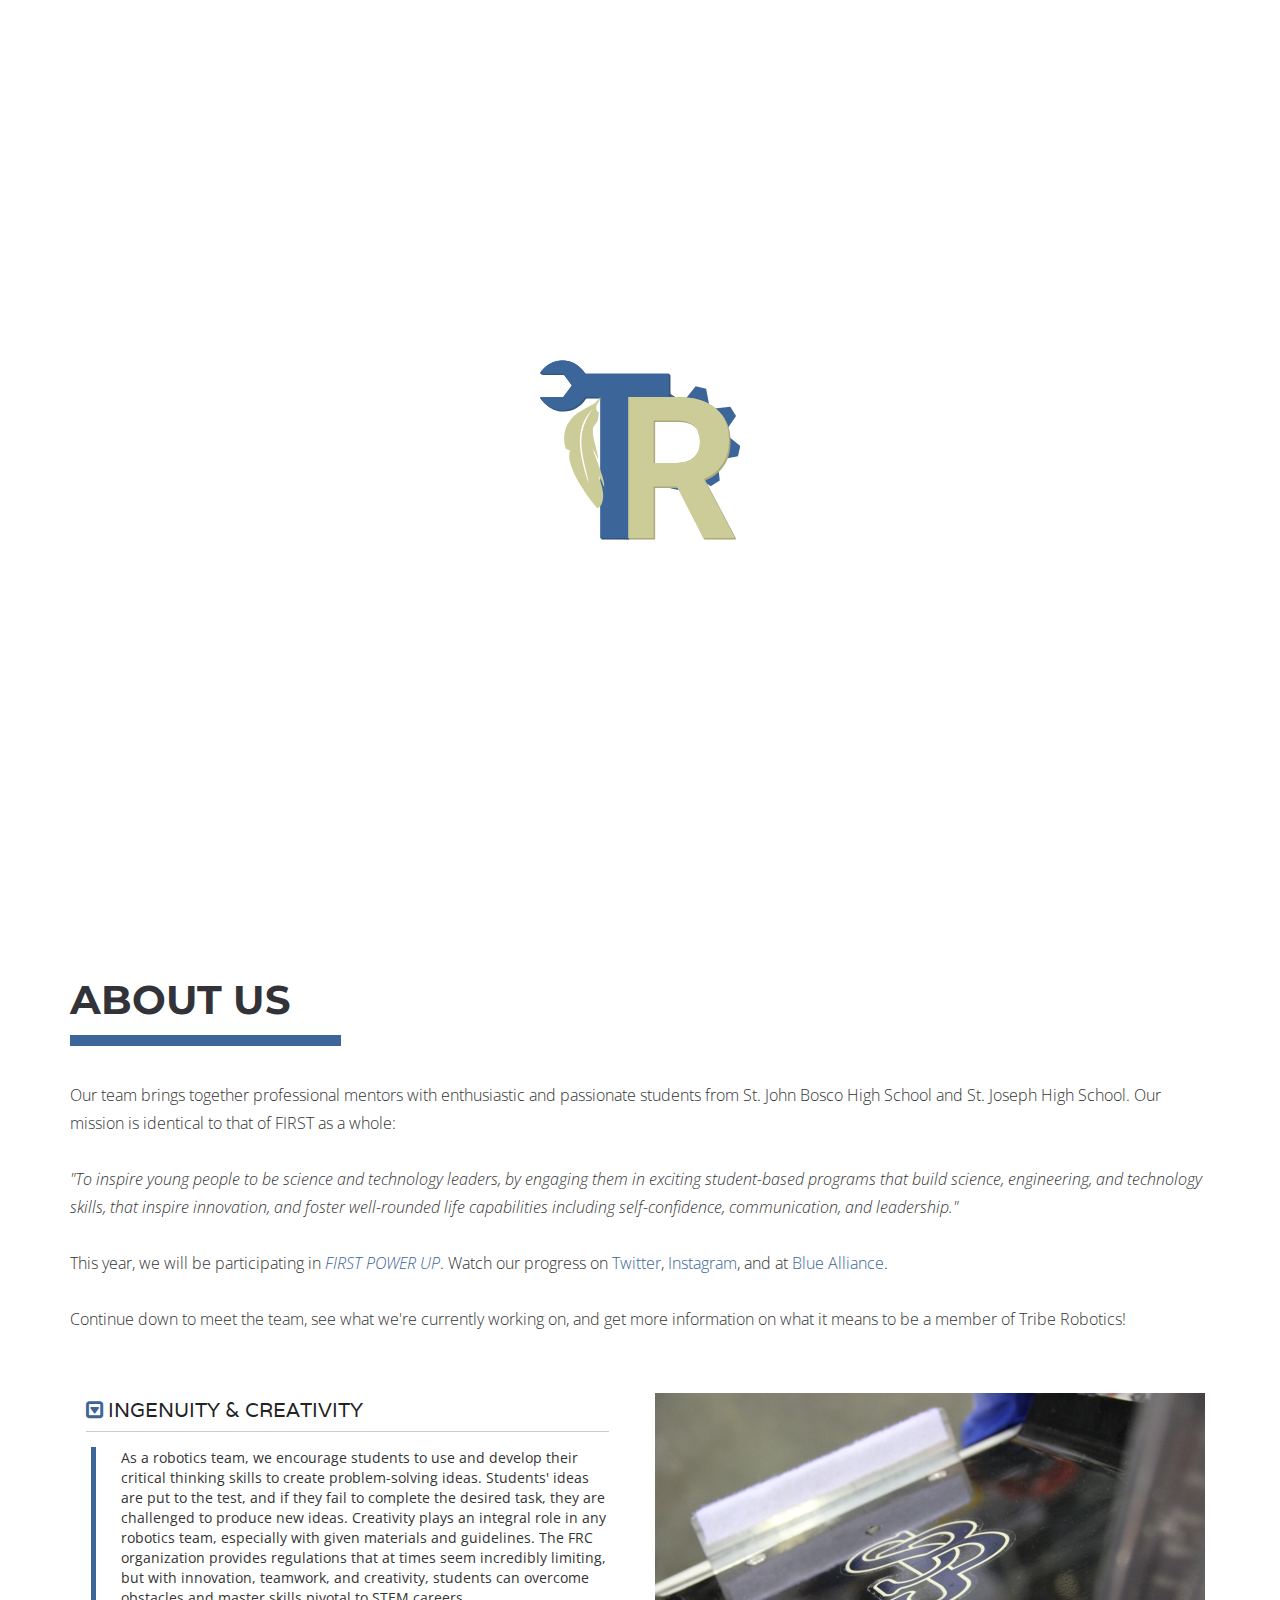
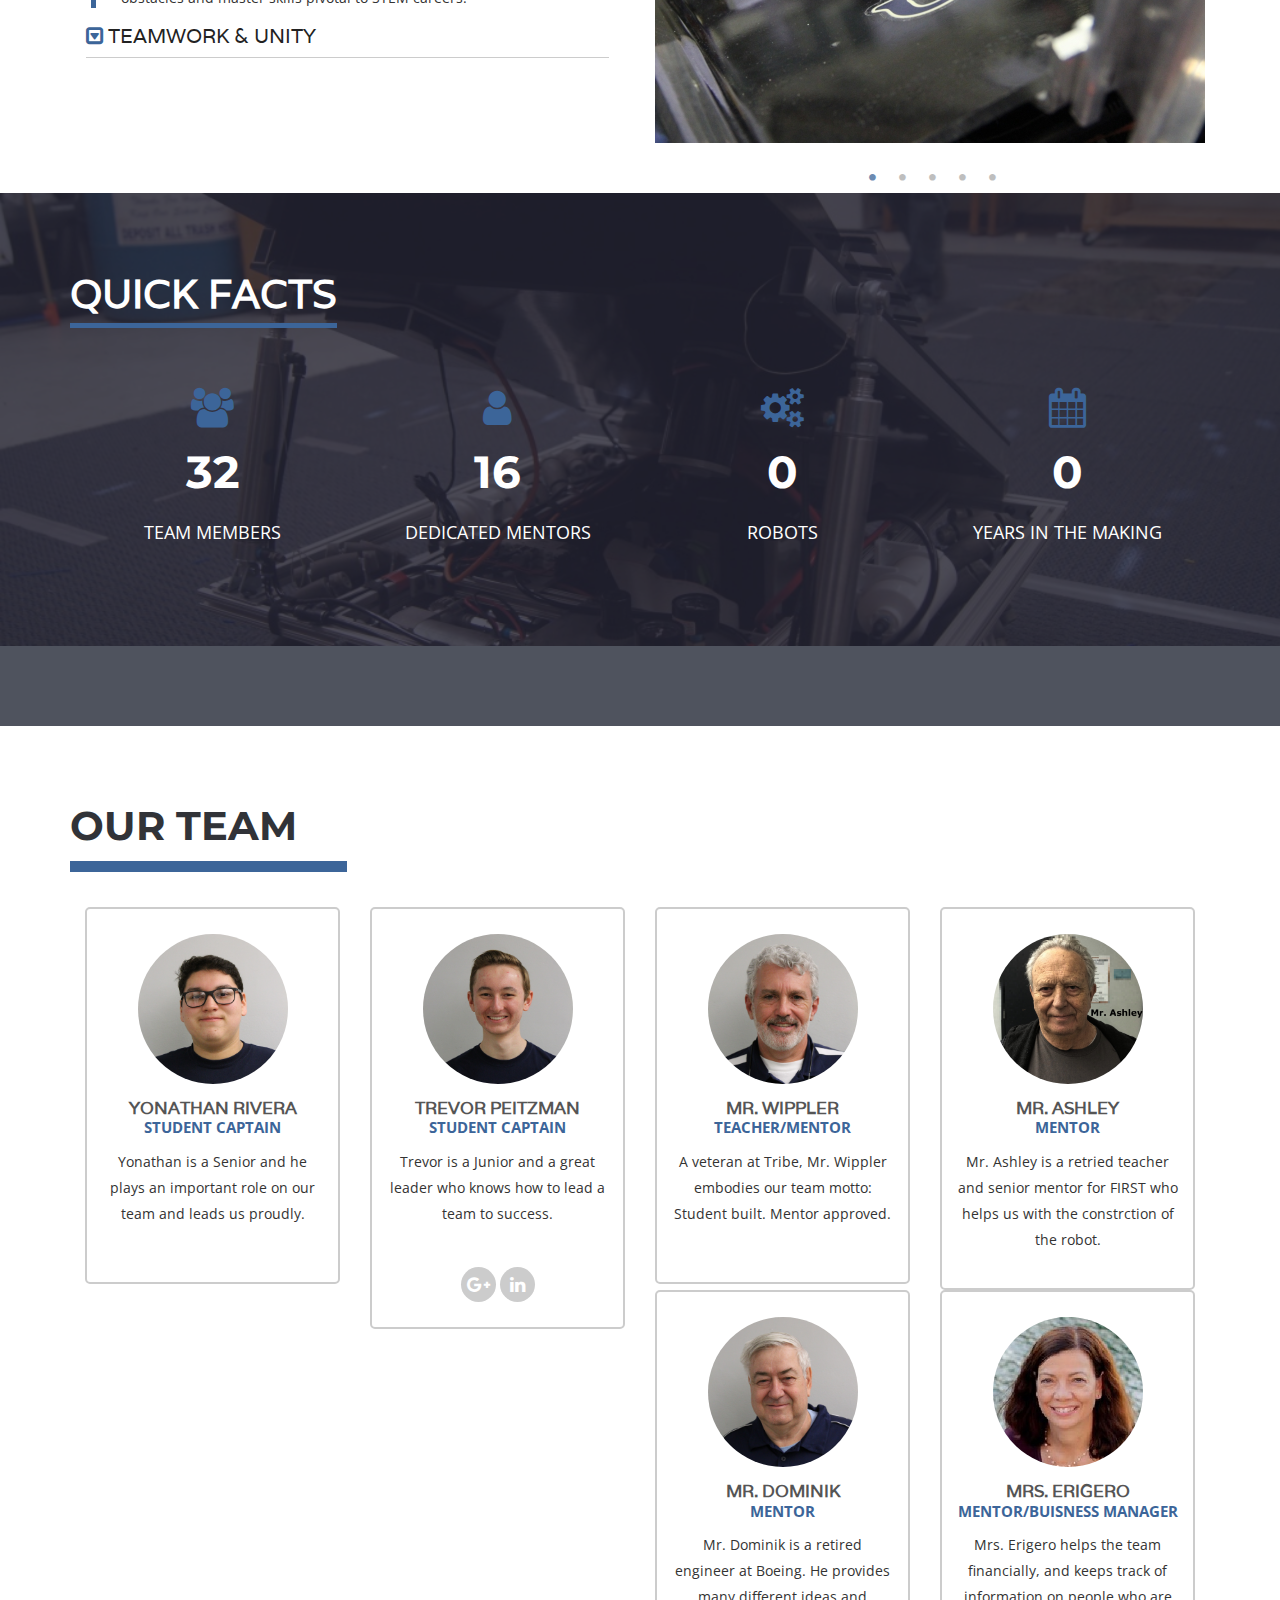
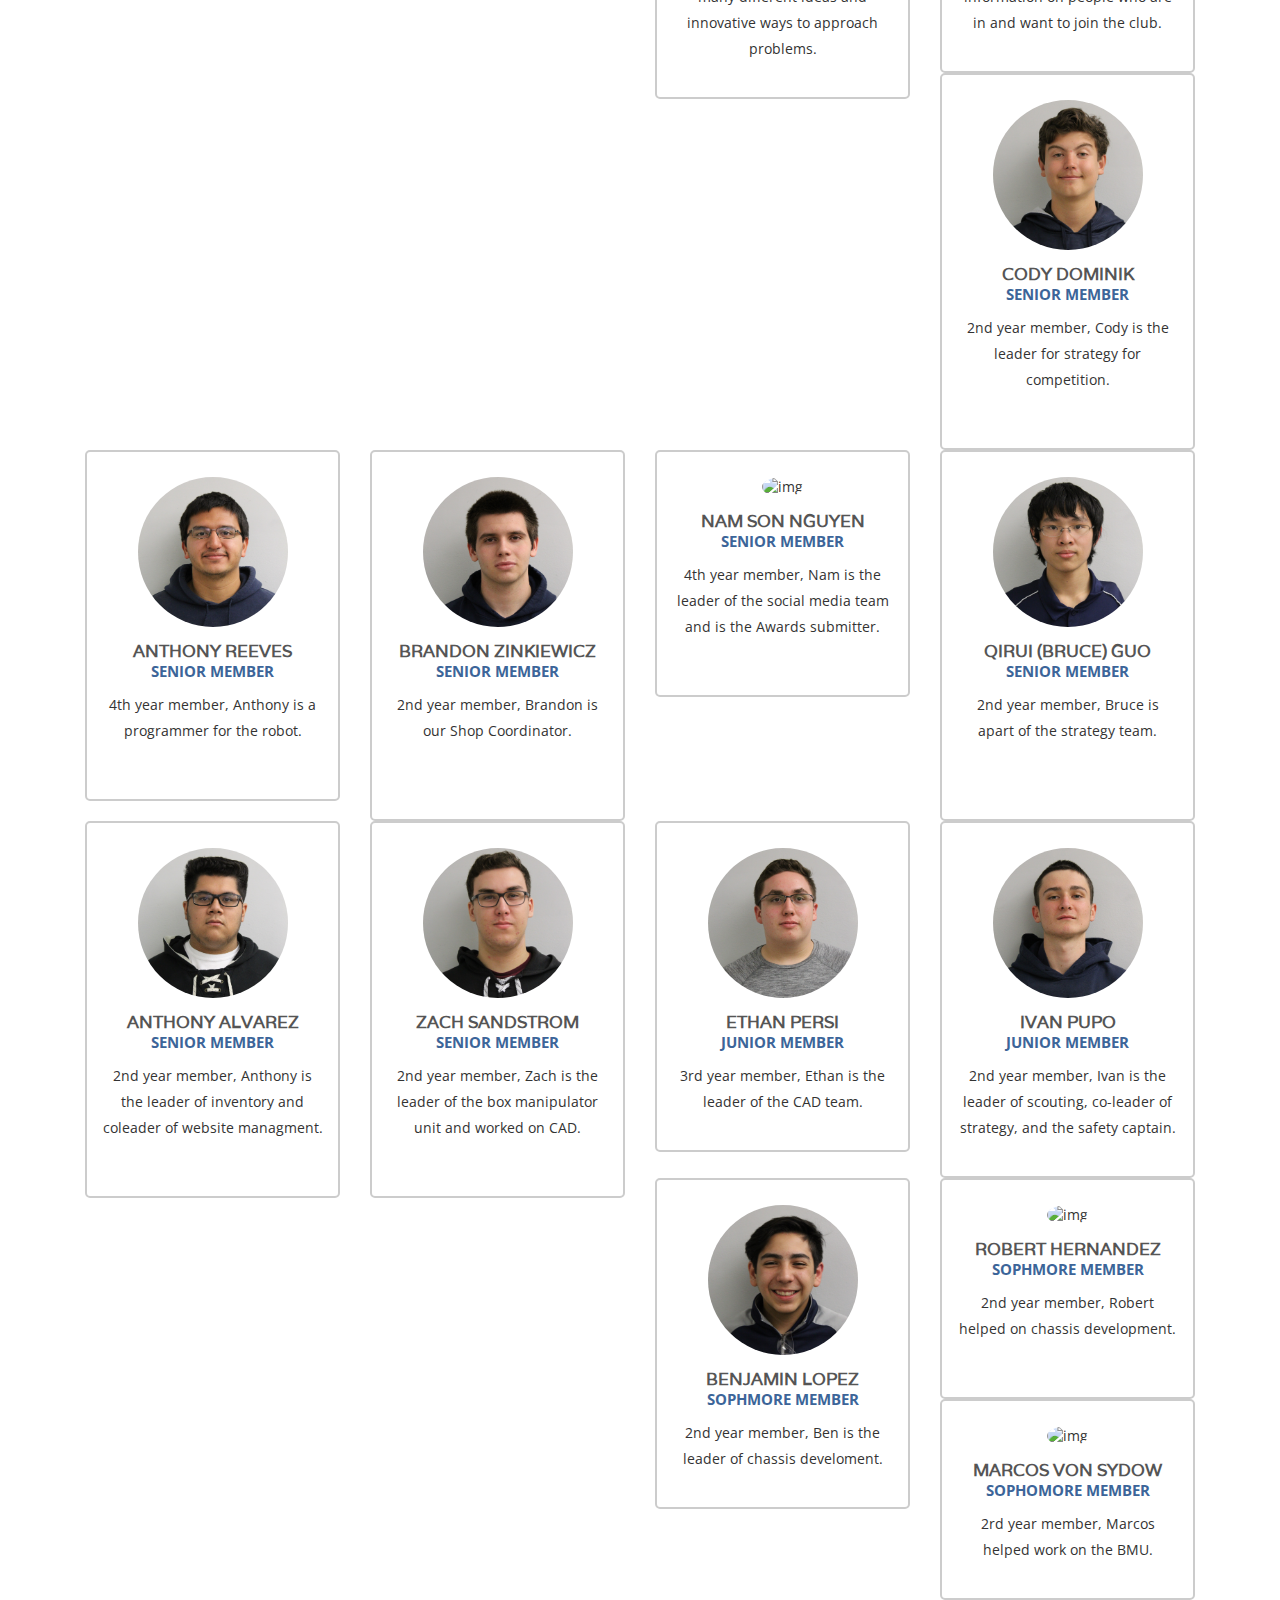
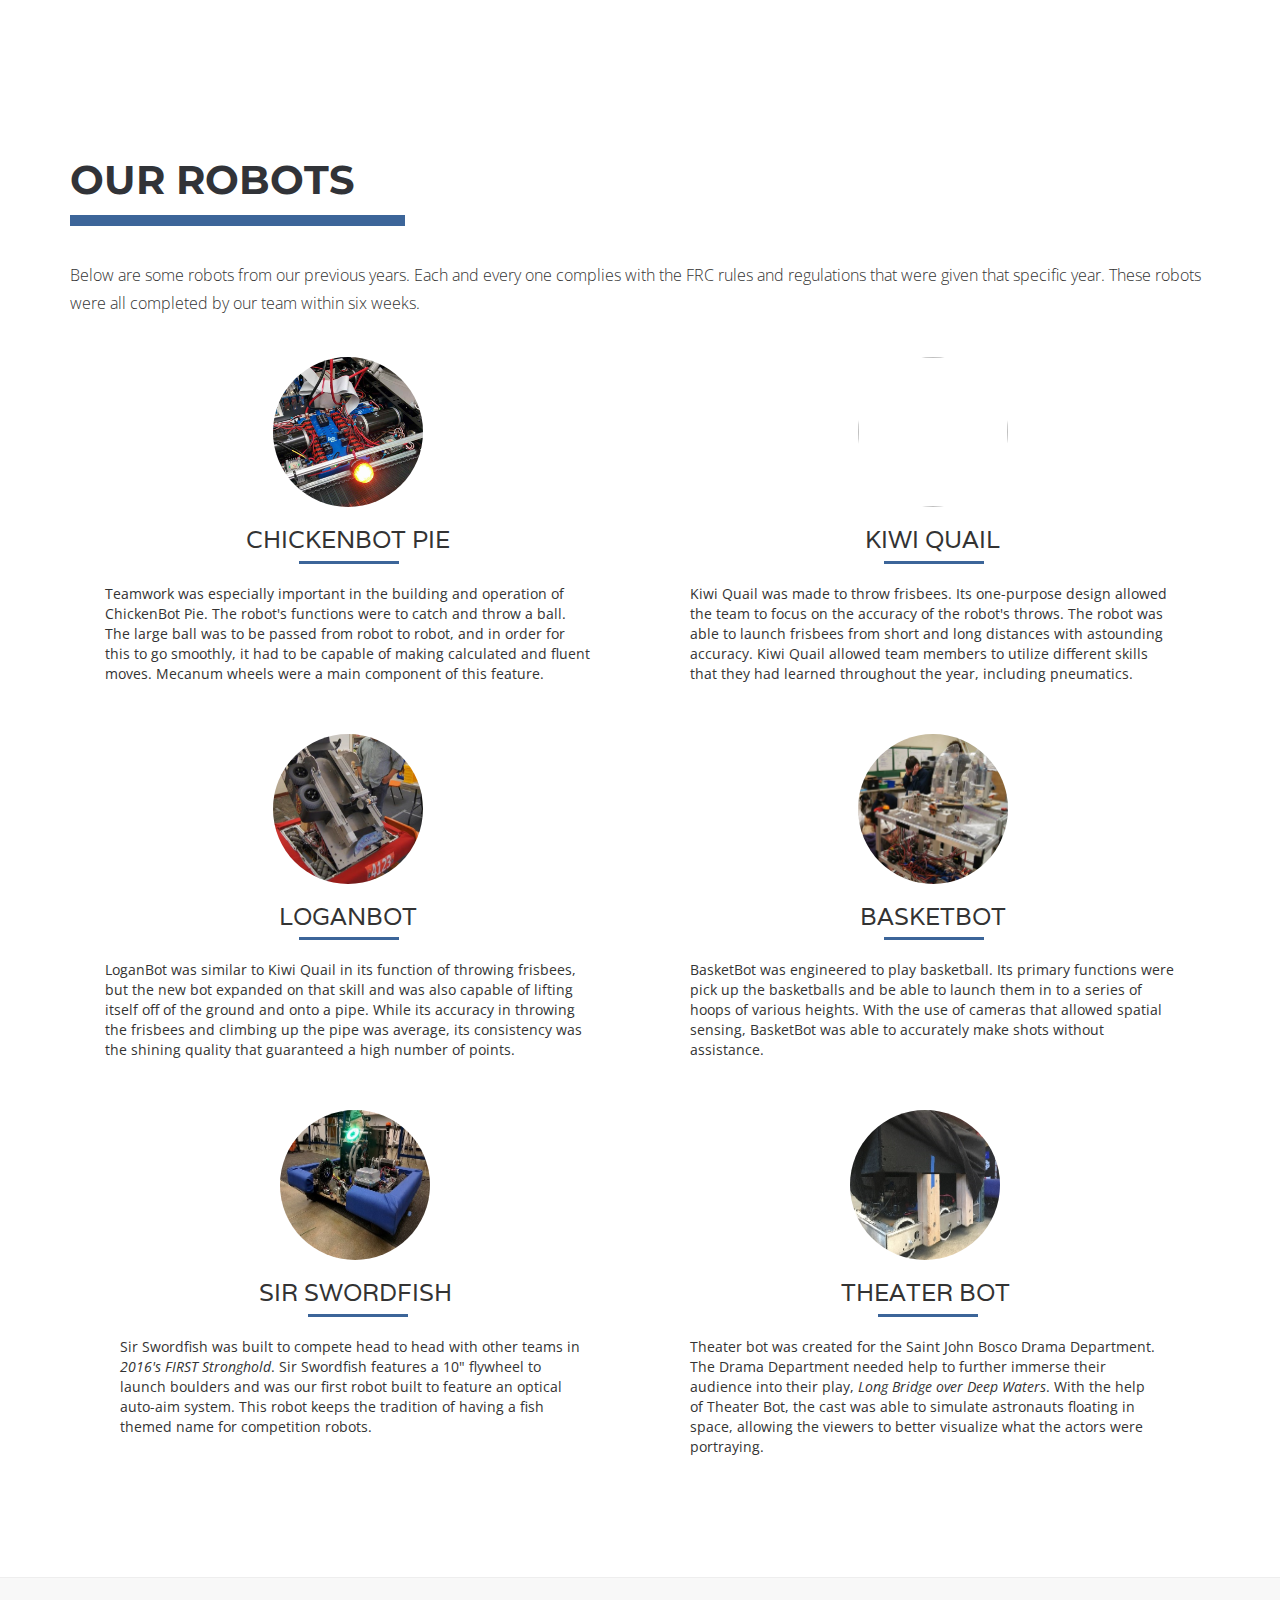
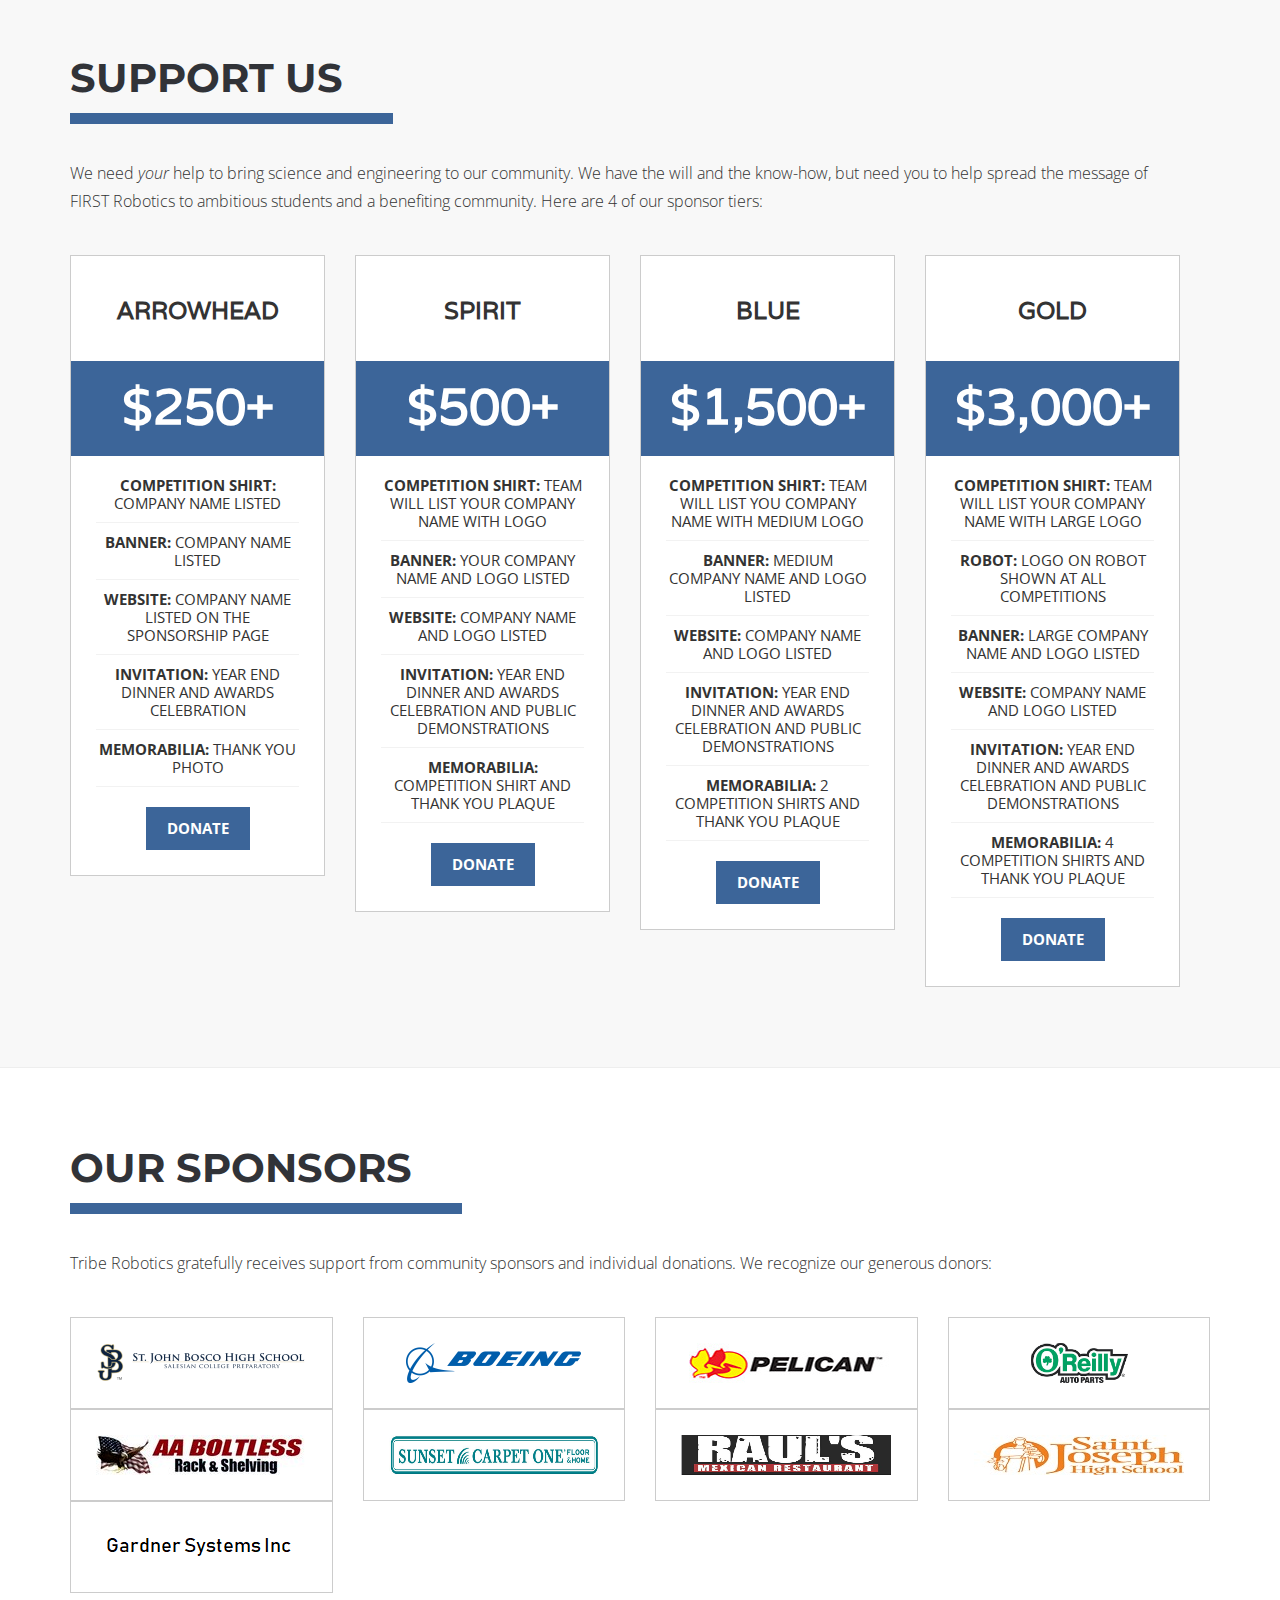
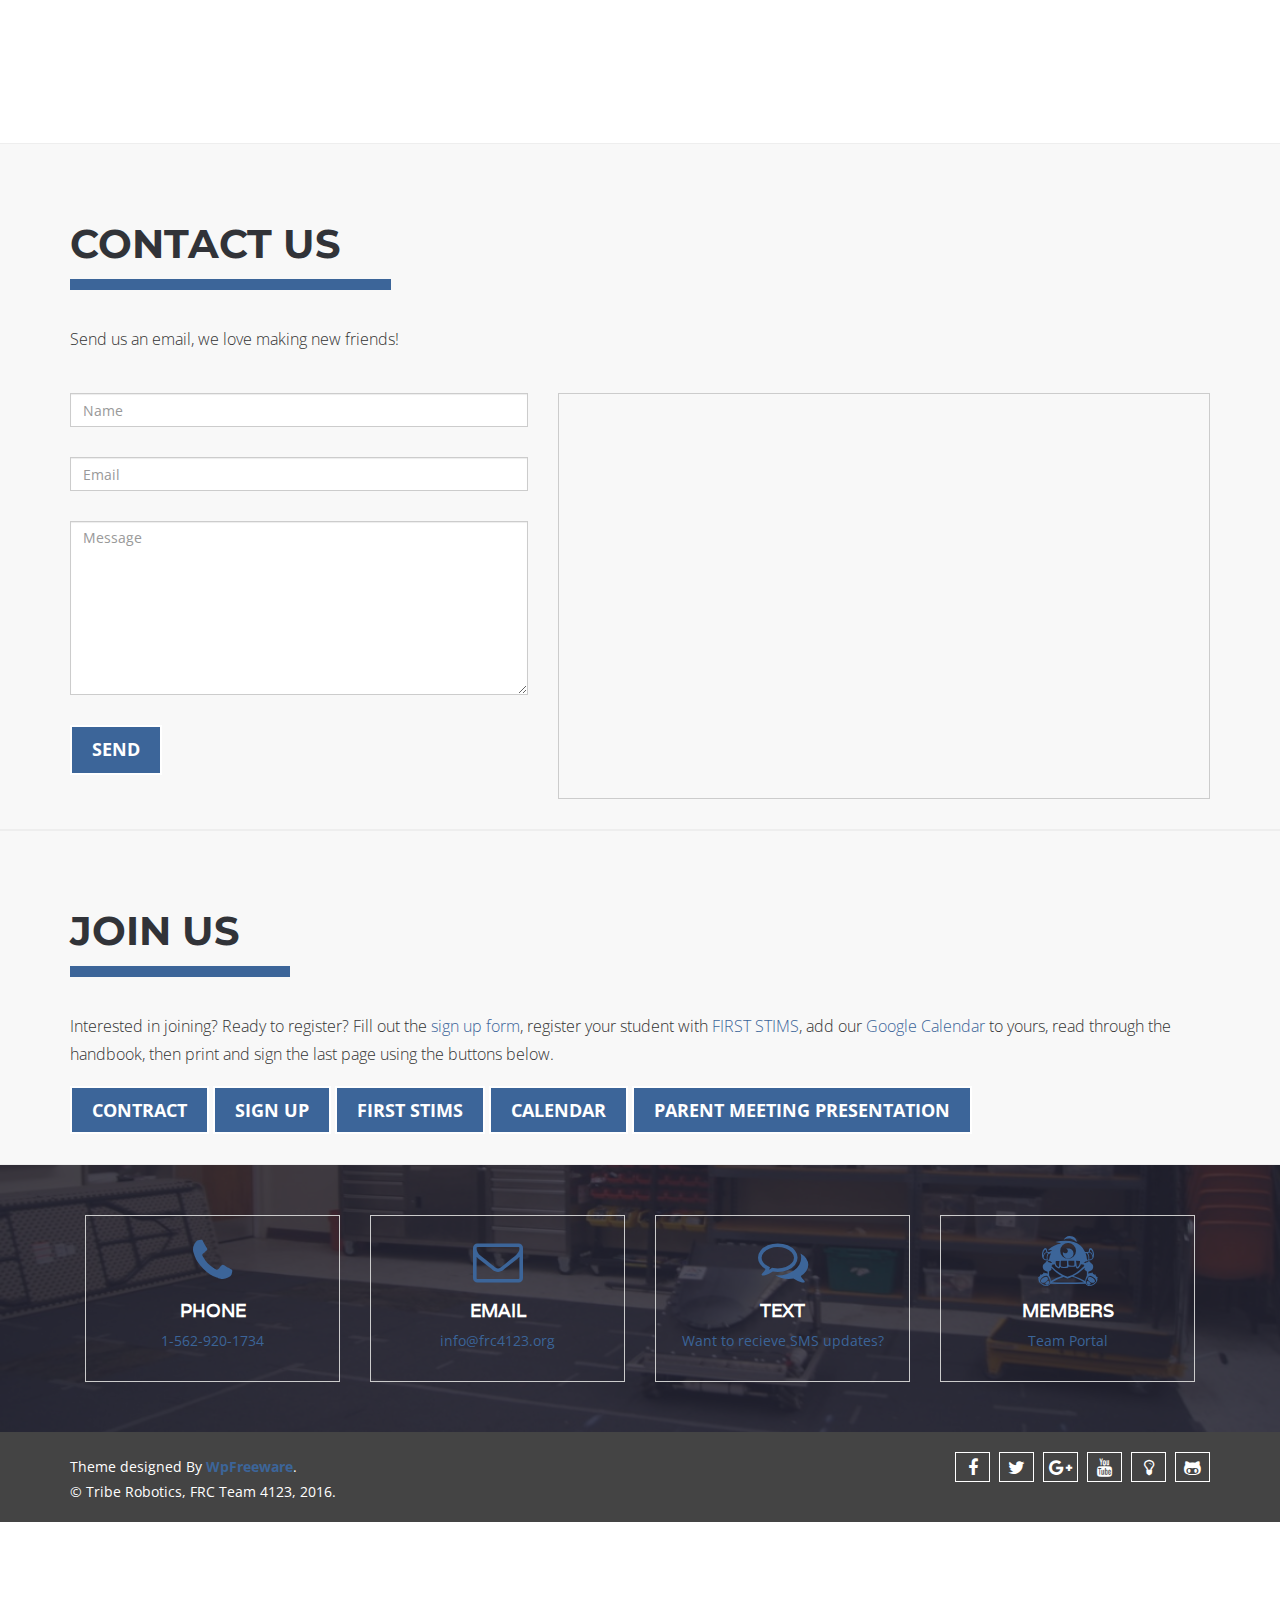
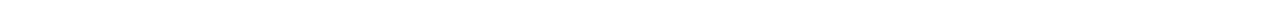
==== index.html @ 194e8e2c "Team Profile pictures" ====
<!DOCTYPE html>
<html lang="en">
  <head>

    <!-- Basic Page Needs --
    ================================================== -->
    <meta charset="utf-8">
    <meta http-equiv="X-UA-Compatible" content="IE=edge">
     <title>Tribe Robotics, Team 4123</title>

    <!-- Mobile Specific Metas
    ================================================== -->
    <meta name="viewport" content="width=device-width, initial-scale=1">

    <!-- Favicon -->

    <link rel="apple-touch-icon" sizes="57x57" href="/img/favicons/apple-touch-icon-57x57.png?v=xQQO0yeyrj">
    <link rel="apple-touch-icon" sizes="60x60" href="/img/favicons/apple-touch-icon-60x60.png?v=xQQO0yeyrj">
    <link rel="apple-touch-icon" sizes="72x72" href="/img/favicons/apple-touch-icon-72x72.png?v=xQQO0yeyrj">
    <link rel="apple-touch-icon" sizes="76x76" href="/img/favicons/apple-touch-icon-76x76.png?v=xQQO0yeyrj">
    <link rel="apple-touch-icon" sizes="114x114" href="/img/favicons/apple-touch-icon-114x114.png?v=xQQO0yeyrj">
    <link rel="apple-touch-icon" sizes="120x120" href="/img/favicons/apple-touch-icon-120x120.png?v=xQQO0yeyrj">
    <link rel="apple-touch-icon" sizes="144x144" href="/img/favicons/apple-touch-icon-144x144.png?v=xQQO0yeyrj">
    <link rel="apple-touch-icon" sizes="152x152" href="/img/favicons/apple-touch-icon-152x152.png?v=xQQO0yeyrj">
    <link rel="apple-touch-icon" sizes="180x180" href="/img/favicons/apple-touch-icon-180x180.png?v=xQQO0yeyrj">
    <link rel="icon" type="image/png" href="/img/favicons/favicon-32x32.png?v=xQQO0yeyrj" sizes="32x32">
    <link rel="icon" type="image/png" href="/img/favicons/favicon-194x194.png?v=xQQO0yeyrj" sizes="194x194">
    <link rel="icon" type="image/png" href="/img/favicons/favicon-96x96.png?v=xQQO0yeyrj" sizes="96x96">
    <link rel="icon" type="image/png" href="/img/favicons/android-chrome-192x192.png?v=xQQO0yeyrj" sizes="192x192">
    <link rel="icon" type="image/png" href="/img/favicons/favicon-16x16.png?v=xQQO0yeyrj" sizes="16x16">
    <link rel="manifest" href="/img/favicons/manifest.json?v=xQQO0yeyrj">
    <link rel="shortcut icon" href="/img/favicons/favicon.ico?v=xQQO0yeyrj">
    <meta name="msapplication-TileColor" content="#cccc99">
    <meta name="msapplication-TileImage" content="/img/favicons/mstile-144x144.png?v=xQQO0yeyrj">
    <meta name="msapplication-config" content="/img/favicons/browserconfig.xml?v=xQQO0yeyrj">
    <meta name="theme-color" content="#cccc99">

    <!-- CSS
    ================================================== -->
    <!-- Bootstrap css file-->
    <link href="css/bootstrap.min.css" rel="stylesheet">
    <!-- Font awesome css file-->
<!--    <link href="css/font-awesome.min.css" rel="stylesheet">-->
    <link rel="stylesheet" href="https://maxcdn.bootstrapcdn.com/font-awesome/4.4.0/css/font-awesome.min.css">
    <!-- Superslide css file-->
    <link rel="stylesheet" href="css/superslides.css">
    <!-- Slick slider css file -->
    <link href="css/slick.css" rel="stylesheet">
    <!-- smooth animate css file -->
    <link rel="stylesheet" href="css/animate.css">
    <!-- Elastic grid css file -->
    <link rel="stylesheet" href="css/elastic_grid.css">
    <!-- Circle counter cdn css file -->
    <link rel='stylesheet prefetch' href='https://cdn.rawgit.com/pguso/jquery-plugin-circliful/master/css/jquery.circliful.css'>
    <!-- Default Theme css file -->
    <link id="orginal" href="css/themes/tribe-theme.css" rel="stylesheet">
    <!-- Main structure css file -->
    <link href="style.css" rel="stylesheet">

    <!-- Google fonts -->
    <link href='https://fonts.googleapis.com/css?family=Open+Sans' rel='stylesheet' type='text/css'>
    <link href='https://fonts.googleapis.com/css?family=Varela' rel='stylesheet' type='text/css'>
    <link href='https://fonts.googleapis.com/css?family=Montserrat' rel='stylesheet' type='text/css'>

    <!-- HTML5 shim and Respond.js for IE8 support of HTML5 elements and media queries -->
    <!-- WARNING: Respond.js doesn't work if you view the page via file:// -->
    <!--[if lt IE 9]>
      <script src="https://oss.maxcdn.com/html5shiv/3.7.2/html5shiv.min.js"></script>
      <script src="https://oss.maxcdn.com/respond/1.4.2/respond.min.js"></script>
    <![endif]-->

      <!-- GAnalyitcs -->
      <script>
          (function(i,s,o,g,r,a,m){i['GoogleAnalyticsObject']=r;i[r]=i[r]||function(){
          (i[r].q=i[r].q||[]).push(arguments)},i[r].l=1*new Date();a=s.createElement(o),
          m=s.getElementsByTagName(o)[0];a.async=1;a.src=g;m.parentNode.insertBefore(a,m)
          })(window,document,'script','//www.google-analytics.com/analytics.js','ga');

          ga('create', 'UA-69862512-1', 'auto');
          ga('send', 'pageview');
      </script>
  </head>
  <body>
     <!-- BEGIN PRELOADER -->
    <div id="preloader">
      <div id="status">&nbsp;</div>
    </div>
    <!-- END PRELOADER -->

    <!-- SCROLL TOP BUTTON -->
    <a class="scrollToTop" href="#"><i class="fa fa-angle-up"></i></a>
    <!-- END SCROLL TOP BUTTON -->

    <!--=========== BEGIN HEADER SECTION ================-->
    <header id="header">
      <!-- BEGIN MENU -->
      <div class="menu_area">
        <nav class="navbar navbar-default navbar-fixed-top" role="navigation">
          <div class="container">
          <div class="navbar-header">
            <!-- FOR MOBILE VIEW COLLAPSED BUTTON -->
            <button type="button" class="navbar-toggle collapsed" data-toggle="collapse" data-target="#navbar" aria-expanded="false" aria-controls="navbar">
              <span class="sr-only">Toggle navigation</span>
              <span class="icon-bar"></span>
              <span class="icon-bar"></span>
              <span class="icon-bar"></span>
            </button>

            <!-- LOGO -->

            <!-- TEXT BASED LOGO -->
            <a class="navbar-brand" href="#">Tribe<span>Robotics</span></a>

            <!-- IMG BASED LOGO  -->
            <!--  <a class="navbar-brand" href="#"><img src="img/logo.png" alt="logo"></a> -->


          </div>
          <div id="navbar" class="navbar-collapse collapse">
            <ul id="top-menu" class="nav navbar-nav navbar-right main_nav">
<!--
              <li class="active"><a href="#">Home</a></li>
              <li><a href="#about">About</a></li>
                <li><a href="#ourhistory">Our Robots</a></li>
              <li><a href="#team">Team</a></li>

              <li><a href="#blog">Blog</a></li>

              <li><a href="#contact">Contacts</a></li>
-->
              <li class="active"><a href="#">Home</a></li>
              <li><a href="#about">About</a></li>

              <li><a href="#works">Facts</a></li>
              <li><a href="#team">Team</a></li>
              <li><a href="#service">Our Robots</a></li>
              <li><a href="#pricing">Support Us</a></li>
<!--              <li><a href="#blog">Blog</a></li>               -->
              <li><a href="#contact">Contact Us</a></li>

            </ul>
          </div><!--/.nav-collapse -->
          </div>
        </nav>
      </div>
      <!-- END MENU -->

      <!-- BEGIN SLIDER AREA-->
      <div class="slider_area">
        <!-- BEGIN SLIDER-->
        <div id="slides">
          <ul class="slides-container">

            <!-- THE FIRST SLIDE-->
            <li>
              <!-- FIRST SLIDE OVERLAY -->
              <div class="slider_overlay"></div>
              <!-- FIRST SLIDE MAIN IMAGE -->
<!--           image -->    <img src="img/full-slider/topslide_1.JPG" alt="img">
<!--           embed     <iframe id="video-bg" src="//www.youtube.com/embed/M7lc1UVf-VE?rel=0&autoplay=1&controls=0&loop=1" frameborder="0" allowfullscreen></iframe>-->

<!--                poster="cookies.jpg"  use this for phone?-->
          <!--    <video loop="loop" autoplay="autoplay" id="slidervid" muted class="slider_video">
					<source type="video/mp4" src="img/headervideo.mp4">
                </video> -->



              <!-- FIRST SLIDE CAPTION-->
              <div class="slider_caption">
                <h2>Hi, We are Tribe Robotics</h2>
                <p>Student Built. Mentor Approved.</p>
                <a  href="#about"
                    onclick="$('html, body').animate({
                    scrollTop: $( $(this).attr('href') ).offset().top
                    }, 750);
                    return false;"
                    class="slider_btn">
                    See what we do
                </a>



              </div>
            </li>

            <!-- THE SECOND SLIDE-->
<!--              TO REENABLE SLIDES, be sure to uncomment animation and play in 1. Superslides Slider in custom.js   -->
<!--
            <li>

              <div class="slider_overlay"></div>

              <img src="img/full-slider/full-slide2.jpg" alt="img">

              <div class="slider_caption">
                <h2>Hi,We are Ultramodern Single pro</h2>
                <p>we are a group of experienced designers and developers</p>
                <a href="#" class="slider_btn">Who We are</a>
              </div>
            </li>


            <li>

              <div class="slider_overlay"></div>

              <img src="img/full-slider/full-slide1.jpg" alt="img">

              <div class="slider_caption">
                <h2>we'll change your Idea of Design</h2>
                <p>we are a group of experienced designers and developers</p>
                <a href="#" class="slider_btn">Who We are</a>
              </div>
            </li>
-->
          </ul>
          <!-- BEGIN SLIDER NAVIGATION -->
          <nav class="slides-navigation">
            <!-- PREV IN THE SLIDE -->
            <a class="prev" href="/item1">
              <span class="icon-wrap"></span>
              <h3><strong>Prev</strong></h3>
            </a>
            <!-- NEXT IN THE SLIDE -->
            <a class="next" href="/item3">
              <span class="icon-wrap"></span>
              <h3><strong>Next</strong></h3>
            </a>
          </nav>
        </div>
        <!-- END SLIDER-->
      </div>
      <!-- END SLIDER AREA -->
    </header>
    <!--=========== End HEADER SECTION ================-->


    <!--=========== BEGIN ABOUT SECTION ================-->
    <section id="about">
      <div class="container">
        <div class="row">
          <div class="col-lg-12 col-md-12">
            <div class="about_area">
              <!-- START ABOUT HEADING -->
              <div class="heading">
                <h2 class="wow fadeInLeftBig">About Us</h2>
                <p>
                    Our team brings together professional mentors with enthusiastic and passionate students from St. John Bosco High School and St. Joseph High School. Our mission is identical to that of FIRST as a whole:
                    <br/><br/>
                    <i>"To inspire young people to be science and technology leaders, by engaging them in exciting student-based programs that build science, engineering, and technology skills, that inspire innovation, and    foster well-rounded life capabilities including self-confidence, communication, and leadership."</i>
                    <br/><br/>
                    This year, we will be participating in <a class="bluelink" href="http://www.firstinspires.org/robotics/frc/game-and-season" target="_blank"><i>FIRST POWER UP</i></a>. Watch our progress on <a class="bluelink" href="http://www.twitter.com/@triberobotics" target="_blank">Twitter</a>, <a class ="bluelink" href="https://www.instagram.com/triberobotics/"target="_blank">Instagram</a>, and at <a class="bluelink" href="http://www.thebluealliance.com/team/4123" target="_blank">Blue Alliance</a>.
                    <br/><br/>
                    Continue down to meet the team, see what we're currently working on, and get more information on what it means to be a member of Tribe Robotics!

                  </p>
              </div>

              <!-- START ABOUT CONTENT -->
              <div class="about_content">
                <div class="row">
                  <div class="col-lg-6 col-md-6 col-sm-12">
                    <div class="about_featured">
                      <div class="panel-group" id="accordion">
                        <!-- START SINGLE FEATURED ITEAM #1-->
                        <div class="panel panel-default wow fadeInLeft">
                          <div class="panel-heading">
                            <h4 class="panel-title">
                              <a data-toggle="collapse" data-parent="#accordion" href="#collapseOne">
                                 <span class="fa fa-caret-square-o-down"></span>Ingenuity & Creativity
                              </a>
                            </h4>
                          </div>
                          <div id="collapseOne" class="panel-collapse collapse in">
                            <div class="panel-body">
                             As a robotics team, we encourage students to use and develop their critical thinking skills to create problem-solving ideas. Students' ideas are put to the test, and if they fail to complete the desired task, they are challenged to produce new ideas. Creativity plays an integral role in any robotics team, especially with given materials and guidelines. The FRC organization provides regulations that at times seem incredibly limiting, but with innovation, teamwork, and creativity, students can overcome obstacles and master skills pivotal to STEM careers.
                            </div>
                          </div>
                        </div>
                        <!-- START SINGLE FEATURED ITEAM #2 -->
                        <div class="panel panel-default wow fadeInLeft">
                          <div class="panel-heading">
                            <h4 class="panel-title">
                              <a data-toggle="collapse" data-parent="#accordion" href="#collapseTwo">
                                 <span class="fa fa-caret-square-o-down"></span>Teamwork & Unity
                              </a>
                            </h4>
                          </div>
                          <div id="collapseTwo" class="panel-collapse collapse">
                            <div class="panel-body">
                            As a robotics team, we are centered around communication. In any collaborative project, it is crucial for members to learn to effectively work with others by actively listening to their fellow team members, understanding the importance of receiving and giving feedback, and using diversity as an advantage. These skills allow our team to accomplish goals with efficiency and accuracy of work.

                            </div>
                          </div>
                        </div>
                        <!-- START SINGLE FEATURED ITEAM #3 --  REMOVED FOR NOW
                        <div class="panel panel-default wow fadeInLeft">
                          <div class="panel-heading">
                            <h4 class="panel-title">
                              <a data-toggle="collapse" data-parent="#accordion" href="#collapseThree">
                                <span class="fa fa-caret-square-o-down"></span>Detail Documentation
                              </a>
                            </h4>
                          </div>
                          <div id="collapseThree" class="panel-collapse collapse">
                            <div class="panel-body">
                             It is a long established fact that a reader will be distracted by the readable content of a page when looking at its layout. The point of using Lorem Ipsum is that it has a more-or-less normal distribution of letters, as opposed to using 'Content here, content here', making it look like readable English. Many desktop publishing packages and web page editors now use Lorem Ipsum as their default model text, and a search for 'lorem ipsum' will uncover many web sites still in their infancy. Various versions have evolved over the years, sometimes by accident, sometimes on purpose (injected humour and the like).
                            </div>
                          </div>
                        </div>
                        <!-- START SINGLE FEATURED ITEAM #4 --
                        <div class="panel panel-default wow fadeInLeft">
                          <div class="panel-heading">
                            <h4 class="panel-title">
                              <a data-toggle="collapse" data-parent="#accordion" href="#collapseFour">
                                <span class="fa fa-caret-square-o-down"></span>24Hours Premium Support
                              </a>
                            </h4>
                          </div>
                          <div id="collapseFour" class="panel-collapse collapse">
                            <div class="panel-body">
                             It is a long established fact that a reader will be distracted by the readable content of a page when looking at its layout. The point of using Lorem Ipsum is that it has a more-or-less normal distribution of letters, as opposed to using 'Content here, content here', making it look like readable English. Many desktop publishing packages.
                            </div>
                          </div>
                        </div>
                          <!--  -->
                      </div>
                    </div>
                  </div>
                  <div class="col-lg-6 col-md-6 col-sm-12">
                    <div class="about_slider">
                      <!-- BEGIN FEATURED SLIDER -->
                      <div class="featured_slider">
                        <!-- SINGLE SLIDE IN THE SLIDER -->
                        <div class="single_iteam">
                          <img src="img/featureimg/featuredimg_1.jpg" alt="img">
                        </div>
                        <!-- SINGLE SLIDE IN THE SLIDER -->
                        <div class="single_iteam">
                          <img src="img/featureimg/featuredimg_7.jpg" alt="img">
                        </div>
                        <!-- SINGLE SLIDE IN THE SLIDER -->
                        <div class="single_iteam">
                          <img src="img/featureimg/featuredimg_3.jpg" alt="img">
                        </div>
                        <!-- SINGLE SLIDE IN THE SLIDER -->
                        <div class="single_iteam">
                          <img src="img/featureimg/featuredimg_9.png" alt="img">
                        </div>
                        <!-- SINGLE SLIDE IN THE SLIDER -->
                        <div class="single_iteam">
                          <img src="img/featureimg/featuredimg_6.jpg" alt="img">
                        </div>
                      </div>
                      <!-- END FEATURED SLIDER -->
                    </div>
                  </div>
                </div>
              </div>
            </div>
          </div>
        </div>
      </div>
       <!-- BEGIN SKILLS
        <div class="row">
          <div class="col-lg-12 col-md-12">
            <div class="skills_area">
              <div class="slider_overlay"></div>
              <div class="container">
                <div class="skills">
                 <div class="heading">
                    <h3 class="wow fadeInDown">Our Team</h3>
                  </div>
                  <!-- START SINGLE SKILL
                  <div class="col-lg-3 col-md-3 col-sm-3">
                   <div class="single_skill wow fadeInUp">
                     <div id="myStat" data-dimension="150" data-text="40%" data-info="" data-width="10" data-fontsize="25" data-percent="40" data-fgcolor="#fff" data-bgcolor="#3c6599"  data-icon="10"></div>
                      <h4>Freshmen</h4>
                    </div>
                  </div>
                  <!-- START SINGLE SKILL
                  <div class="col-lg-3 col-md-3 col-sm-3">
                    <div class="single_skill wow fadeInUp">
                      <div id="myStat2" data-dimension="150" data-text="15%" data-info="" data-width="10" data-fontsize="25" data-percent="15" data-fgcolor="#fff" data-bgcolor="#3c6599"  data-icon="10"></div>
                      <h4>Sophomores</h4>
                    </div>
                  </div>
                  <!-- START SINGLE SKILL
                  <div class="col-lg-3 col-md-3 col-sm-3">
                    <div class="single_skill wow fadeInUp">
                      <div id="myStat3" data-dimension="150" data-text="25%" data-info="" data-width="10" data-fontsize="25" data-percent="25" data-fgcolor="#fff" data-bgcolor="#3c6599"  data-icon="10"></div>
                      <h4>Juniors</h4>
                    </div>
                  </div>
                  <!-- START SINGLE SKILL
                  <div class="col-lg-3 col-md-3 col-sm-3">
                    <div class="single_skill wow fadeInUp">
                      <div id="myStat4" data-dimension="150" data-text="20%" data-info="" data-width="10" data-fontsize="25" data-percent="20" data-fgcolor="#fff" data-bgcolor="#3c6599"  data-icon="10" ></div>
                      <h4>Seniors</h4>
                    </div>
                  </div>
                </div>
              </div>
            </div>
          </div>
        </div>
        <!-- END SKILLS
    </section> -->
    <!--=========== END ABOUT SECTION ================-->



    <!--=========== BEGIN WORKS SECTION ================-->
    <section id="works">
      <!-- BEGIN MILESTONE WORSK SECTION -->
      <div class="row">
        <div class="col-lg-12 col-md-12">
          <div class="counter_section">
            <!-- SKILLS COUNTER OVERLAY -->
            <div class="slider_overlay"></div>
            <div class="container">
              <div class="counter_area">
               <div class="heading">
                  <h3 class="wow fadeInLeft">Quick Facts</h3>
                </div>
                <!-- START SINGLE COUNTER-->
                <div class="col-lg-3 col-md-3 col-sm-3">
                  <div class="counter wow fadeInUp">
                    <i class="fa fa-users fa-2x"></i>
                    <h2 class="timer count-title" id="count-number" data-to="32" data-speed="1500">32</h2>
                     <p class="count-text ">Team Members</p>
                  </div>
                </div>
                     <!-- START SINGLE COUNTER-->
                <div class="col-lg-3 col-md-3 col-sm-3">
                  <div class="counter wow fadeInUp">
                    <i class="fa fa-user fa-2x"></i>
                    <h2 class=" count-title" id="count-number4" data-to="16" data-speed="1500">16</h2>
                     <p class="count-text ">Dedicated Mentors</p>
                  </div>
                </div>
                <!-- START SINGLE COUNTER-->
                <div class="col-lg-3 col-md-3 col-sm-3">
                  <div class="counter wow fadeInUp">
                    <i class="fa fa-cogs fa-2x"></i>
                    <h2 class="timer count-title" id="count-number2" data-to="6" data-speed="1500">0</h2>
                     <p class="count-text ">Robots</p>
                  </div>
                </div>
                <!-- START SINGLE COUNTER-->
                <div class="col-lg-3 col-md-3 col-sm-3">
                   <div class="counter wow fadeInUp">
                    <i class="fa fa-calendar fa-2x"></i>
                    <h2 class="timer count-title" id="count-number3" data-to="5" data-speed="1500">0</h2>
                     <p class="count-text ">Years in the making</p>
                  </div>
                </div>
              </div>
            </div>
          </div>
        </div>
      </div>
      <!-- END MILESTONE WORSK SECTION -->
      <!-- END FORTFOLIO WORSK SECTION -->
    </section>
    <!--=========== END WORKS SECTION ================-->

    <!--=========== BEGIN TEAM SECTION ================-->
    <section id="team">
      <div class="container">
        <div class="row">
          <div class="col-lg-12 col-md-12">
            <!-- BEGIN ABOUT HEADING -->
            <div class="heading">
              <h2 class="wow fadeInLeftBig">Our Team</h2>
            </div>
            <div class="team_area">
              <!-- BEGIN TEAM SLIDER -->
              <div class="team_slider">
                <!-- BEGIN SINGLE TEAM SLIDE#1 -->
                <div class="col-lg-3 col-md-3 col-sm-4">
                  <div class="single_team wow fadeInUp">
                    <div class="team_img">
                      <img src="img/teamprofiles/teamprofiles_yonathanr.jpg" alt="img">
                    </div>
                    <h5 class="">Yonathan Rivera</h5>
                    <span>Student Captain</span>
                    <p>Yonathan is a Senior and he plays an important role on our team and leads us proudly.</p><br />
                    <!--<div class="team_social">
                      <a href="#"><i class="fa fa-facebook"></i></a>
                      <a href="#"><i class="fa fa-twitter"></i></a>
                      <a href="#"><i class="fa fa-google-plus"></i></a>
                      <a href="#"><i class="fa fa-linkedin"></i></a>
                    </div>-->
                  </div>
                </div>
                <!-- BEGIN SINGLE TEAM SLIDE#2 -->
                <div class="col-lg-3 col-md-3 col-sm-4">
                  <div class="single_team wow fadeInUp">
                    <div class="team_img">
                      <img src="img/teamprofiles/teamprofiles_trevorp.jpg" alt="img">
                    </div>
                    <h5>Trevor Peitzman</h5>
                    <span>Student Captain</span>
                    <p>Trevor is a Junior and a great leader who knows how to lead a team to success.</p><br />
                    <div class="team_social">
                      <!--<a href="#"><i class="fa fa-facebook"></i></a>
                      <a href="#"><i class="fa fa-twitter"></i></a>-->
                      <a href="https://plus.google.com/u/0/103229615901659982183" target="_blank"><i class="fa fa-google-plus"></i></a>
                      <a href="https://www.linkedin.com/in/trevorpeitzman/" target="_blank"><i class="fa fa-linkedin"></i></a>
                    </div>
                  </div>
                </div>
                <!-- BEGIN SINGLE TEAM SLIDE#3 -->
                <div class="col-lg-3 col-md-3 col-sm-4">
                  <div class="single_team wow fadeInUp">
                    <div class="team_img">
                      <img src="img/teamprofiles/teamprofiles_mrwippler.jpg" alt="img">
                    </div>
                    <h5>Mr. Wippler</h5>
                    <span>Teacher/Mentor</span>
                    <p>A veteran at Tribe, Mr. Wippler embodies our team motto: Student built. Mentor approved.</p><br />
                      <!--<div class="team_social">
                      <a href="#"><i class="fa fa-facebook"></i></a>
                      <a href="#"><i class="fa fa-twitter"></i></a>
                      <a href="#"><i class="fa fa-google-plus"></i></a>
                      <a href="#"><i class="fa fa-linkedin"></i></a>
                    </div>-->
                  </div>
                </div>
                <!-- BEGIN SINGLE TEAM SLIDE#4 -->
                <div class="col-lg-3 col-md-3 col-sm-4">
                  <div class="single_team wow fadeInUp">
                    <div class="team_img">
                      <img src="img/teamprofiles/teamprofiles_mrashley.jpg" alt="img">
                    </div>
                    <h5>Mr. Ashley</h5>
                    <span>Mentor</span>
                    <p>Mr. Ashley is a retried teacher and senior mentor for FIRST who helps us with the constrction of the robot.</p>
                    <!--<div class="team_social">
                      <a href="#"><i class="fa fa-facebook"></i></a>
                      <a href="google.com"><i class="fa fa-twitter"></i></a>
                      <a href="#"><i class="fa fa-google-plus"></i></a>
                      <a href="#"><i class="fa fa-linkedin"></i></a>
                    </div>-->
                  </div>
                </div>
                <!-- BEGIN SINGLE TEAM SLIDE#5 -->
                <div class="col-lg-3 col-md-3 col-sm-4">
                  <div class="single_team wow fadeInUp">
                    <div class="team_img">
                      <img src="img/teamprofiles/teamprofiles_mrdominik.jpg" alt="img">
                    </div>
                    <h5>Mr. Dominik</h5>
                    <span>Mentor</span>
                    <p>Mr. Dominik is a retired engineer at Boeing. He provides many different ideas and innovative ways to approach problems.</p>
                    <!--<div class="team_social">
                      <a href="#"><i class="fa fa-facebook"></i></a>
                      <a href="#"><i class="fa fa-twitter"></i></a>
                      <a href="#"><i class="fa fa-google-plus"></i></a>
                      <a href="#"><i class="fa fa-linkedin"></i></a>
                    </div>-->
                  </div>
                </div>
                <!-- BEGIN SINGLE TEAM SLIDE#6 -->
                <div class="col-lg-3 col-md-3 col-sm-4">
                  <div class="single_team wow fadeInUp">
                    <div class="team_img">
                      <img src="img/teamprofiles/teamprofiles_marye.jpg" alt="img">
                    </div>
                    <h5>Mrs. Erigero</h5>
                    <span>Mentor/Buisness Manager</span>
                    <p>Mrs. Erigero helps the team financially, and keeps track of information on people who are in and want to join the club.</p>
                    <!--<div class="team_social">
                      <a href="#"><i class="fa fa-facebook"></i></a>
                      <a href="#"><i class="fa fa-twitter"></i></a>
                      <a href="#"><i class="fa fa-google-plus"></i></a>
                      <a href="#"><i class="fa fa-linkedin"></i></a>
                    </div>-->
                  </div>
                </div>
                <!-- BEGIN SINGLE TEAM SLIDE#7 -->
                <div class="col-lg-3 col-md-3 col-sm-4">
                  <div class="single_team wow fadeInUp">
                    <div class="team_img">
                      <img src="img/teamprofiles/teamprofiles_codyd.jpg" alt="img">
                    </div>
                    <h5>Cody Dominik</h5>
                    <span>Senior Member</span>
                    <p>2nd year member, Cody is the leader for strategy for competition.</p><br />
                  <!--<div class="team_social">
                      <a href="#"><i class="fa fa-facebook"></i></a>
                      <a href="#"><i class="fa fa-twitter"></i></a>
                      <a href="#"><i class="fa fa-google-plus"></i></a>
                      <a href="#"><i class="fa fa-linkedin"></i></a>
                    </div>-->
                  </div>
                </div>
                <!-- BEGIN SINGLE TEAM SLIDE #8 -->
                <div class="col-lg-3 col-md-3 col-sm-4">
                  <div class="single_team wow fadeInUp">
                    <div class="team_img">
                      <img src="img/teamprofiles/teamprofiles_anthonyr.jpg" alt="img">
                    </div>
                    <h5>Anthony Reeves</h5>
                    <span>Senior Member</span>
                    <p>4th year member, Anthony is a programmer for the robot.</p><br />
                    <!--<div class="team_social">
                      <a href="#"><i class="fa fa-facebook"></i></a>
                      <a href="#"><i class="fa fa-twitter"></i></a>
                      <a href="#"><i class="fa fa-google-plus"></i></a>
                      <a href="#"><i class="fa fa-linkedin"></i></a>
                    </div>-->
                  </div>
                </div>
                <!-- BEGIN SINGLE TEAM SLIDE #9 -->
                <div class="col-lg-3 col-md-3 col-sm-4">
                  <div class="single_team wow fadeInUp">
                    <div class="team_img">
                      <img src="img/teamprofiles/teamprofiles_brandonz.jpg" alt="img">
                    </div>
                    <h5>Brandon Zinkiewicz</h5>
                    <span>Senior Member</span>
                    <p>2nd year member, Brandon is our Shop Coordinator.</p><br /><br />
                    <!--<div class="team_social">
                      <a href="#"><i class="fa fa-facebook"></i></a>
                      <a href="#"><i class="fa fa-twitter"></i></a>
                      <a href="#"><i class="fa fa-google-plus"></i></a>
                      <a href="#"><i class="fa fa-linkedin"></i></a>
                    </div>-->
                  </div>
                </div>
                <!-- BEGIN SINGLE TEAM SLIDE #10 -->
                <div class="col-lg-3 col-md-3 col-sm-4">
                  <div class="single_team wow fadeInUp">
                    <div class="team_img">
                      <img src="https://puu.sh/zeIXu/c226ea435c.jpg" alt="img">
                    </div>
                    <h5>Nam Son Nguyen</h5>
                    <span>Senior Member</span>
                    <p>4th year member, Nam is the leader of the social media team and is the Awards submitter. </p><br />
                    <!--<div class="team_social">
                      <a href="#"><i class="fa fa-facebook"></i></a>
                      <a href="#"><i class="fa fa-twitter"></i></a>
                      <a href="#"><i class="fa fa-google-plus"></i></a>
                      <a href="#"><i class="fa fa-linkedin"></i></a>
                    </div>-->
                  </div>
                </div>
                <!-- BEGIN SINGLE TEAM SLIDE #11 -->
                <div class="col-lg-3 col-md-3 col-sm-4">
                  <div class="single_team wow fadeInUp">
                    <div class="team_img">
                      <img src="img/teamprofiles/teamprofiles_bruceg.jpg" alt="img">
                    </div>
                    <h5>Qirui (Bruce) Guo</h5>
                    <span>Senior Member</span>
                    <p>2nd year member, Bruce is apart of the strategy team.</p><br /><br />
                    <!--<div class="team_social">
                      <a href="#"><i class="fa fa-facebook"></i></a>
                      <a href="#"><i class="fa fa-twitter"></i></a>
                      <a href="#"><i class="fa fa-google-plus"></i></a>
                      <a href="#"><i class="fa fa-linkedin"></i></a>
                    </div>-->
                  </div>
                </div>
                <!-- BEGIN SINGLE TEAM SLIDE #12 -->
                <div class="col-lg-3 col-md-3 col-sm-4">
                  <div class="single_team wow fadeInUp">
                    <div class="team_img">
                      <img src="img/teamprofiles/teamprofiles_anthonya.jpg" alt="img">
                    </div>
                    <h5>Anthony Alvarez</h5>
                    <span>Senior Member</span>
                    <p>2nd year member, Anthony is the leader of inventory and coleader of website managment.</p><br />
                    <!--<div class="team_social">
                      <a href="#"><i class="fa fa-facebook"></i></a>
                      <a href="#"><i class="fa fa-twitter"></i></a>
                      <a href="#"><i class="fa fa-google-plus"></i></a>
                      <a href="#"><i class="fa fa-linkedin"></i></a>
                    </div>-->
                  </div>
                </div>
                <!-- BEGIN SINGLE TEAM SLIDE #13 -->
                <div class="col-lg-3 col-md-3 col-sm-4">
                  <div class="single_team wow fadeInUp">
                    <div class="team_img">
                      <img src="img/teamprofiles/teamprofiles_zachs.jpg" alt="img">
                    </div>
                    <h5>Zach Sandstrom</h5>
                    <span>Senior Member</span>
                    <p>2nd year member, Zach is the leader of the box manipulator unit and worked on CAD.</p><br />
                    <!--<div class="team_social">
                      <a href="#"><i class="fa fa-facebook"></i></a>
                      <a href="#"><i class="fa fa-twitter"></i></a>
                      <a href="#"><i class="fa fa-google-plus"></i></a>
                      <a href="#"><i class="fa fa-linkedin"></i></a>
                    </div>-->
                  </div>
                </div>
                <!-- BEGIN SINGLE TEAM SLIDE #14 -->
                <div class="col-lg-3 col-md-3 col-sm-4">
                  <div class="single_team wow fadeInUp">
                    <div class="team_img">
                      <img src="img/teamprofiles/teamprofiles_ethanp.JPG" alt="img">
                    </div>
                    <h5>Ethan Persi</h5>
                    <span>Junior Member</span>
                    <p>3rd year member, Ethan is the leader of the CAD team.</p>
                    <!--<div class="team_social">
                      <a href="#"><i class="fa fa-facebook"></i></a>
                      <a href="#"><i class="fa fa-twitter"></i></a>
                      <a href="#"><i class="fa fa-google-plus"></i></a>
                      <a href="#"><i class="fa fa-linkedin"></i></a>
                  </div>-->
                </div>
              </div>
              <!-- BEGIN SINGLE TEAM SLIDE #15 -->
              <div class="col-lg-3 col-md-3 col-sm-4">
                <div class="single_team wow fadeInUp">
                  <div class="team_img">
                    <img src="img/teamprofiles/teamprofiles_ivanp.JPG" alt="img">
                  </div>
                  <h5>Ivan Pupo</h5>
                  <span>Junior Member</span>
                  <p>2nd year member, Ivan is the leader of scouting, co-leader of strategy, and the safety captain.</p>
                  <!--<div class="team_social">
                    <a href="#"><i class="fa fa-facebook"></i></a>
                    <a href="#"><i class="fa fa-twitter"></i></a>
                    <a href="#"><i class="fa fa-google-plus"></i></a>
                    <a href="#"><i class="fa fa-linkedin"></i></a>
                </div>-->
              </div>
            </div>
            <!-- BEGIN SINGLE TEAM SLIDE #16 -->
              <div class="col-lg-3 col-md-3 col-sm-4">
                <div class="single_team wow fadeInUp">
                  <div class="team_img">
                    <img src="img/teamprofiles/teamprofiles_benl.JPG" alt="img">
                  </div>
                  <h5>Benjamin lopez</h5>
                  <span>Sophmore Member</span>
                  <p>2nd year member, Ben is the leader of chassis develoment.</p>
                  <!--<div class="team_social">
                    <a href="#"><i class="fa fa-facebook"></i></a>
                    <a href="#"><i class="fa fa-twitter"></i></a>
                    <a href="#"><i class="fa fa-google-plus"></i></a>
                    <a href="#"><i class="fa fa-linkedin"></i></a>
                  </div>-->
                </div>
              </div>
              <!-- BEGIN SINGLE TEAM SLIDE #17 -->
              <div class="col-lg-3 col-md-3 col-sm-4">
                  <div class="single_team wow fadeInUp">
                    <div class="team_img">
                      <img src="https://puu.sh/zeJ4m/7187944226.jpg" alt="img">
                    </div>
                    <h5>Robert Hernandez</h5>
                    <span>Sophmore Member</span>
                    <p>2nd year member, Robert helped on chassis development.</p><br />
                    <!--<div class="team_social">
                      <a href="#"><i class="fa fa-facebook"></i></a>
                      <a href="#"><i class="fa fa-twitter"></i></a>
                      <a href="#"><i class="fa fa-google-plus"></i></a>
                      <a href="#"><i class="fa fa-linkedin"></i></a>
                    </div>-->
                  </div>
                </div>
              <!-- BEGIN SINGLE TEAM SLIDE #18 -->
              <div class="col-lg-3 col-md-3 col-sm-4">
                <div class="single_team wow fadeInUp">
                  <div class="team_img">
                    <img src="https://puu.sh/zeJ1z/a567251693.jpg" alt="img">
                  </div>
                  <h5>Marcos Von Sydow</h5>
                  <span>Sophomore Member</span>
                  <p>2rd year member, Marcos helped work on the BMU.</p>
                <!--<div class="team_social">
                    <a href="#"><i class="fa fa-facebook"></i></a>
                    <a href="#"><i class="fa fa-twitter"></i></a>
                    <a href="#"><i class="fa fa-google-plus"></i></a>
                    <a href="#"><i class="fa fa-linkedin"></i></a>
                  </div>-->
                </div>
              </div>
            </div>
          </div>
        </div>
      </div>
    </section>
    <!--=========== END TEAM SECTION ================-->

       <!--=========== BEGIN SERVICE SECTION ================-->
    <section id="service">
      <div class="container">
        <div class="row">
          <div class="col-lg-12 col-md-12">
            <!-- BEGIN SERVICE HEADING -->
            <div class="heading">
              <h2 class="wow fadeInLeftBig">Our Robots</h2>
              <p>Below are some robots from our previous years. Each and every one complies with the FRC rules and regulations that were given that specific year. These robots were all completed by our team within six weeks.   </p>
            </div>
          </div>
        </div>
        <div class="row">
          <div class="col-lg-12 col-md-12">
            <!-- BEGIN SERVICE  -->
            <div class="service_area">
              <div class="row">
                <div class="col-lg-6 col-md-6 col-sm-6">
                  <!-- BEGIN SINGLE SERVICE -->
                  <div class="single_service wow fadeInLeft">
                    <div class="service_iconarea">
<!--                      <span class="fa fa-line-chart service_icon"></span>-->
                        <img src="img/botprofiles/botprofile_chickenbotpie.jpg" class="service_img"/>
                    </div>
                    <h3 class="service_title">ChickenBot Pie</h3>
                    <p>Teamwork was especially important in the building and operation of ChickenBot Pie. The robot's functions were to catch and throw a ball. The large ball was to be passed from robot to robot, and in order for this to go smoothly, it had to be capable of making calculated and fluent moves. Mecanum wheels were a main component of this feature.  </p>
                  </div>
                </div>
                <div class="col-lg-6 col-md-6 col-sm-6">
                  <!-- BEGIN SINGLE SERVICE -->
                  <div class="single_service wow fadeInRight">
                    <div class="service_iconarea">
                      <img src="img/botprofiles/botprofile_kiwiquail.JPG" class="service_img"/>
                    </div>
                    <h3 class="service_title">Kiwi Quail</h3>
                    <p> Kiwi Quail was made to throw frisbees. Its one-purpose design allowed the team to focus on the accuracy of the robot's throws. The robot was able to launch frisbees from short and long distances with astounding accuracy. Kiwi Quail allowed team members to utilize different skills that they had learned throughout the year, including pneumatics.  </p>
                  </div>
                </div>
                <div class="col-lg-6 col-md-6 col-sm-6">
                  <!-- BEGIN SINGLE SERVICE -->
                  <div class="single_service wow fadeInLeft">
                    <div class="service_iconarea">
                        <img src="img/botprofiles/botprofile_loganbot.jpg" class="service_img"/>
                    </div>
                    <h3 class="service_title">Loganbot</h3>
                    <p>LoganBot was similar to Kiwi Quail in its function of throwing frisbees, but the new bot expanded on that skill and was also capable of lifting itself off of the ground and onto a pipe. While its accuracy in throwing the frisbees and climbing up the pipe was average, its consistency was the shining quality that guaranteed a high number of points. </p>
                  </div>
                </div>
                <div class="col-lg-6 col-md-6 col-sm-6">
                  <!-- BEGIN SINGLE SERVICE -->
                  <div class="single_service wow fadeInRight">
                    <div class="service_iconarea">
                      <img src="img/botprofiles/botprofile_basketball.jpg" class="service_img"/>
                    </div>
                    <h3 class="service_title">Basketbot</h3>
                    <p>BasketBot was engineered to play basketball. Its primary functions were pick up the basketballs and be able to launch them in to a series of hoops of various heights. With the use of cameras that allowed spatial sensing, BasketBot was able to accurately make shots without assistance.</p>
                  </div>
                </div>
              </div>
              <div class="col-lg-6 col-md-6 col-sm-6">
                <!-- BEGIN SINGLE SERVICE -->
                <div class="single_service wow fadeInLeft">
                  <div class="service_iconarea">
                    <img src="img/botprofiles/botprofile_sirswordfish.jpg" class="service_img"/>
                  </div>
                  <h3 class="service_title">Sir Swordfish</h3>
                  <p>Sir Swordfish was built to compete head to head with other teams in <i>2016's FIRST Stronghold</i>. Sir Swordfish features a 10" flywheel to launch boulders and was our first robot built to feature an optical auto-aim system. This robot keeps the tradition of having a fish themed name for competition robots.   </p>
                </div>
              </div>
              <div class="col-lg-6 col-md-6 col-sm-6">
                <!-- BEGIN SINGLE SERVICE -->
                <div class="single_service wow fadeInRight">
                  <div class="service_iconarea">
                    <img src="img/botprofiles/botprofile_theaterbot.jpg" class="service_img"/>
                  </div>
                  <h3 class="service_title">Theater Bot</h3>
                  <p>Theater bot was created for the Saint John Bosco Drama Department. The Drama Department needed help to further immerse their audience into their play, <i>Long Bridge over Deep Waters</i>. With the help of Theater Bot, the cast was able to simulate astronauts floating in space, allowing the viewers to better visualize what the actors were portraying.</p>
                </div>
              </div>
            </div>
          </div>
        </div>
      </div>
    </section>
    <!--=========== END SERVICE SECTION ================-->

    <!--=========== BEGIN PRICING SECTION ================-->
    <section id="pricing">
      <div class="container">
        <div class="row col-lg-12 col-md-12">
          <!-- START ABOUT HEADING -->
          <div class="heading">
            <h2 class="wow fadeInLeftBig">Support Us</h2>
            <p>We need <i>your</i> help to bring science and engineering to our community. We have the will and the know-how, but need you to help spread the message of FIRST Robotics to ambitious students and a benefiting community. Here are 4 of our sponsor tiers:<!-- TODO: Should we note that thse might not be the most up to date? -->
</p>
          </div>
        </div>
        <div class="row col-lg-12 col-md-12">
          <div class="pricing_area">
            <div class="row">
              <!-- BEGIN BASIC PRICE TABLE -->
              <div class="col-lg-3 col-md-3 col-sm-3">
                <div class="single_price wow fadeInUp">
                  <h3>Arrowhead</h3>
                  <div class="price">
                    <h4>$250+</h4>
                  </div>
                  <ul class="price_features">
                      <li><strong>Competition shirt:</strong> Company name listed</li>
                      <li><strong>Banner:</strong> Company name listed</li>
                      <li><strong>Website:</strong> Company name listed on the sponsorship page</li>
                      <li><strong>Invitation:</strong> Year End dinner and awards celebration</li>
                      <li><strong>Memorabilia:</strong> Thank you photo</li>
                  </ul>
                  <a href="/links/donate.html" class="price_btn" target="_blank">Donate</a>
                </div>
              </div>
              <!-- BEGIN STANDARD PRICE TABLE -->
              <div class="col-lg-3 col-md-3 col-sm-3">
                <div class="single_price wow fadeInUp"> <!-- include "business_price" in class for dark blue theme/emphasis -->
                  <h3>Spirit</h3>
                  <div class="price">
                    <h4>$500+</h4>
                  </div>
                  <ul class="price_features">
                    <li><strong>Competition shirt:</strong> Team will list your company name with logo</li>
                    <li><strong>Banner:</strong> Your company name and logo listed</li>
                    <li><strong>Website:</strong> Company name and logo listed</li>
                    <li><strong>Invitation:</strong> Year End dinner and awards celebration and public demonstrations</li>
                    <li><strong>Memorabilia:</strong> Competition shirt and thank you plaque</li>
                  </ul>
                  <a href="/links/donate.html" class="price_btn" target="_blank">Donate</a>
                </div>
              </div>
              <!-- BEGIN BUSINESS PRICE TABLE -->
              <div class="col-lg-3 col-md-3 col-sm-3">
                <div class="single_price wow fadeInUp">
                  <h3>Blue</h3>
                  <div class="price">
                    <h4>$1,500+</h4>
                  </div>
                  <ul class="price_features">
                    <li><strong>Competition Shirt:</strong> Team will list you company name with medium logo</li>
                    <li><strong>Banner:</strong> Medium company name and logo listed</li>
                    <li><strong>Website:</strong> Company name and logo listed</li>
                    <li><strong>Invitation:</strong> Year End dinner and awards celebration and public demonstrations</li>
                    <li><strong>Memorabilia:</strong> 2 competition shirts and thank you plaque</li>
                  </ul>
                  <a href="/links/donate.html" class="price_btn" target="_blank">Donate</a>
                </div>
              </div>
              <!-- BEGIN DELUX PRICE TABLE -->
              <div class="col-lg-3 col-md-3 col-sm-3">
                <div class="single_price wow fadeInUp">
                  <h3>Gold</h3>
                  <div class="price">
                    <h4>$3,000+</h4>
                  </div>
                  <ul class="price_features">
                    <li><strong>Competition Shirt:</strong> Team will list your company name with large logo</li>
                    <li><strong>Robot:</strong> Logo on robot shown at all competitions</li>
                    <li><strong>Banner:</strong> Large company name and logo listed</li>
                    <li><strong>Website:</strong> Company name and logo listed</li>
                    <li><strong>Invitation:</strong> Year End dinner and awards celebration and public demonstrations</li>
                    <li><strong>Memorabilia:</strong> 4 competition shirts and thank you plaque
                  </ul>
                  <a href="/links/donate.html" class="price_btn" target="_blank">Donate</a>
                </div>
              </div>
            </div>
          </div>
        </div>
      </div>
    </section>
    <!--=========== END PRICING SECTION ================-->


    <!--=========== BEGIN BLOG SECTION ================--
    <section id="blog">
      <div class="container">
        <div class="row">
          <div class="col-lg-12 col-md-12">
            <!-- START BLOG HEADING --
            <div class="heading">
              <h2 class="wow fadeInLeftBig">Latest News From Blog</h2>
              <p>There are many variations of passages of Lorem Ipsum available, but the majority have suffered alteration in some form, by injected humour, or randomised words which don't look even slightly believable. </p>
            </div>
          </div>
          <div class="col-lg-12 col-md-12">
            <!-- BEGIN BLOG CONTENT --
            <div class="blog_content">

              <!-- BEGIN BLOG SLIDER --
              <div class="blog_slider">
                <!-- BEGIN SINGLE BLOG --
                <div class="col-lg-4 col-md-4 col-sm-4">
                  <div class="single_post wow fadeInUp">
                    <div class="blog_img">
                      <img src="img/blog_img1.jpg" alt="img">
                    </div>
                    <h3>Sed ut perspiciatis unde omnis</h3>
                    <div class="post_commentbox">
                      <a href="#"><i class="fa fa-user"></i>Wpfreeware</a>
                      <span><i class="fa fa-calendar"></i>6:49 AM</span>
                      <a href="#"><i class="fa fa-tags"></i>Technology</a>
                    </div>
                    <p>Sed ut perspiciatis unde omnis iste natus error sit voluptatem accusantium doloremque laudantium, totam rem aperiam, eaque ipsa quae ab illo inventore veritatis et quasi architecto beatae vitae dicta sunt explicabo</p>
                    <a href="blog-single.html" class="read_more">Read More <i class="fa fa-angle-double-right">  </i></a>
                  </div>
                </div>

                <!-- BEGIN SINGLE BLOG --
                <div class="col-lg-4 col-md-4 col-sm-4">
                  <div class="single_post wow fadeInUp">
                    <div class="blog_img">
                      <img src="img/blog_img2.jpg" alt="img">
                    </div>
                    <h3>Sed ut perspiciatis unde omnis</h3>
                    <div class="post_commentbox">
                      <a href="#"><i class="fa fa-user"></i>Wpfreeware</a>
                      <span><i class="fa fa-calendar"></i>6:49 AM</span>
                      <a href="#"><i class="fa fa-tags"></i>Technology</a>
                    </div>
                    <p>Sed ut perspiciatis unde omnis iste natus error sit voluptatem accusantium doloremque laudantium, totam rem aperiam, eaque ipsa quae ab illo inventore veritatis et quasi architecto beatae vitae dicta sunt explicabo</p>
                    <a href="blog-single.html" class="read_more">Read More <i class="fa fa-angle-double-right">  </i></a>
                  </div>
                </div>
                <!-- BEGIN SINGLE BLOG --
                <div class="col-lg-4 col-md-4 col-sm-4">
                  <div class="single_post wow fadeInUp">
                    <div class="blog_img">
                      <img src="img/blog_img3.jpg" alt="img">
                    </div>
                    <h3>Sed ut perspiciatis unde omnis</h3>
                    <div class="post_commentbox">
                      <a href="#"><i class="fa fa-user"></i>Wpfreeware</a>
                      <span><i class="fa fa-calendar"></i>6:49 AM</span>
                      <a href="#"><i class="fa fa-tags"></i>Technology</a>
                    </div>
                    <p>Sed ut perspiciatis unde omnis iste natus error sit voluptatem accusantium doloremque laudantium, totam rem aperiam, eaque ipsa quae ab illo inventore veritatis et quasi architecto beatae vitae dicta sunt explicabo</p>
                    <a href="blog-single.html" class="read_more">Read More <i class="fa fa-angle-double-right">  </i></a>
                  </div>
                </div>
                <!-- BEGIN SINGLE BLOG --
                <div class="col-lg-4 col-md-4 col-sm-4">
                  <div class="single_post wow fadeInUp">
                    <div class="blog_img">
                      <img src="img/blog_img4.jpg" alt="img">
                    </div>
                    <h3>Sed ut perspiciatis unde omnis</h3>
                    <div class="post_commentbox">
                      <a href="#"><i class="fa fa-user"></i>Wpfreeware</a>
                      <span><i class="fa fa-calendar"></i>6:49 AM</span>
                      <a href="#"><i class="fa fa-tags"></i>Technology</a>
                    </div>
                    <p>Sed ut perspiciatis unde omnis iste natus error sit voluptatem accusantium doloremque laudantium, totam rem aperiam, eaque ipsa quae ab illo inventore veritatis et quasi architecto beatae vitae dicta sunt explicabo</p>
                    <a href="blog-single.html" class="read_more">Read More <i class="fa fa-angle-double-right">  </i></a>
                  </div>
                </div>
                <!-- BEGIN SINGLE BLOG --
                <div class="col-lg-4 col-md-4 col-sm-4">
                  <div class="single_post wow fadeInUp">
                    <div class="blog_img">
                      <img src="img/blog_img1.jpg" alt="img">
                    </div>
                    <h3>Sed ut perspiciatis unde omnis</h3>
                    <div class="post_commentbox">
                      <a href="#"><i class="fa fa-user"></i>Wpfreeware</a>
                      <span><i class="fa fa-calendar"></i>6:49 AM</span>
                      <a href="#"><i class="fa fa-tags"></i>Technology</a>
                    </div>
                    <p>Sed ut perspiciatis unde omnis iste natus error sit voluptatem accusantium doloremque laudantium, totam rem aperiam, eaque ipsa quae ab illo inventore veritatis et quasi architecto beatae vitae dicta sunt explicabo</p>
                    <a href="blog-single.html" class="read_more">Read More <i class="fa fa-angle-double-right">  </i></a>
                  </div>
                </div>
                <!-- BEGIN SINGLE BLOG --
                <div class="col-lg-4 col-md-4 col-sm-4">
                  <div class="single_post wow fadeInUp">
                    <div class="blog_img">
                      <img src="img/blog_img2.jpg" alt="img">
                    </div>
                    <h3>Sed ut perspiciatis unde omnis</h3>
                    <div class="post_commentbox">
                      <a href="#"><i class="fa fa-user"></i>Wpfreeware</a>
                      <span><i class="fa fa-calendar"></i>6:49 AM</span>
                      <a href="#"><i class="fa fa-tags"></i>Technology</a>
                    </div>
                    <p>Sed ut perspiciatis unde omnis iste natus error sit voluptatem accusantium doloremque laudantium, totam rem aperiam, eaque ipsa quae ab illo inventore veritatis et quasi architecto beatae vitae dicta sunt explicabo</p>
                    <a href="blog-single.html" class="read_more">Read More <i class="fa fa-angle-double-right">  </i></a>
                  </div>
                </div>
              </div>
            </div>
          </div>
        </div>
      </div>
    </section>
    <!--=========== END BLOG SECTION ================-->


    <!--=========== BEGIN TESTIMONIAL SECTION ================--
    <section id="testimonial">
      <div class="container">
        <div class="row">
          <div class=" col-lg-7 col-md-7 col-sm-6">

            <div class="heading">
              <h2 class="wow fadeInLeftBig">Satisfied Customers</h2>
              <p>There are many variations of passages of Lorem Ipsum available, but the majority have suffered alteration in some form, by injected humour, or randomised words which don't look even slightly believable. </p>
            </div>
          </div>
          <div class=" col-lg-5 col-md-5 col-sm-6">
            <div class="testimonial_customer">

              <ul class="testimonial_slider">

                <li>
                  <div class="media testi_media">
                    <a class="media-left testi_img" href="#">
                      <img src="img/team-1.jpg" alt="img">
                    </a>
                    <div class="media-body">
                      <h4 class="media-heading">Alin Brown</h4>
                      <span>CEO</span>
                    </div>
                  </div>
                  <div class="testi_content">
                    <p>Message of Lorem Ipsum available, but the majority have suffered alteration in some form, by injected humour, or randomised words which don't look even slightly believable</p>
                  </div>
                </li>

                <li>
                  <div class="media testi_media">
                    <a class="media-left testi_img" href="#">
                      <img src="img/team-2.jpg" alt="img">
                    </a>
                    <div class="media-body">
                      <h4 class="media-heading">Jon Smith</h4>
                      <span>CEO</span>
                    </div>
                  </div>
                  <div class="testi_content">
                    <p>Message of Lorem Ipsum available, but the majority have suffered alteration in some form.</p>
                  </div>
                </li>

                <li>
                  <div class="media testi_media">
                    <a class="media-left testi_img" href="#">
                      <img src="img/team-4.jpg" alt="img">
                    </a>
                    <div class="media-body">
                      <h4 class="media-heading">Jon Doe</h4>
                      <span>Manager</span>
                    </div>
                  </div>
                  <div class="testi_content">
                    <p>Message of Lorem Ipsum available, but the majority have suffered alteration in some form, by injected humour, or randomised words which don't look even slightly believable.</p>
                  </div>
                </li>
              </ul>
            </div>
          </div>
        </div>
      </div>
    </section>
    !--=========== END TESTIMONIAL SECTION ================-->


    <!--=========== BEGIN CLIENTS SECTION ================-->
    <section id="clients">
      <div class="container">
        <div class="row">
          <div class="col-lg-12 col-md-12 col-sm-12">
            <!-- START BLOG HEADING -->
            <div class="heading">
              <h2 class="wow fadeInLeftBig">Our Sponsors</h2>
              <p>Tribe Robotics gratefully receives support from community sponsors and individual donations.
We recognize our generous donors:
                </p>
            </div>
          </div>
          <div class="col-lg-12 col-md-12 col-sm-12">
            <div class="clients_content">
              <div class="row">
                <!-- BEGIN CLIENTS SLIDER -->
                <div class="clients_slider">
                  <!-- BEGIN SINGLE CLIENT SLIDE#1 -->
                  <div class="col-lg-3 col-md-3 col-sm-3">
                    <a class="single_client" target="_blank" href="http://www.bosco.org/">
                        <img src="img/sponsorprofiles/sponsorprofile_sjb.png" alt="Saint John Bosco High School">
                    </a>
                  </div>
                  <!-- BEGIN SINGLE CLIENT SLIDE#2 -->
                  <div class="col-lg-3 col-md-3 col-sm-3">
                        <a class="single_client" target="_blank" href="http://boeing.com">
                            <img src="img/sponsorprofiles/sponsorprofile_boeing.png" alt="Boeing">
                        </a>
                  </div>
                  <!-- BEGIN SINGLE CLIENT SLIDE#3 -->
                  <div class="col-lg-3 col-md-3 col-sm-3">
                        <a class="single_client" target="_blank" href="http://www.pelican.com/">
                      <img src="img/sponsorprofiles/sponsorprofile_pelican.jpg" alt="Pelican">
                    </a>
                  </div>
                  <!-- BEGIN SINGLE CLIENT SLIDE#4 -->
                  <div class="col-lg-3 col-md-3 col-sm-3">
                    <a class="single_client" target="_blank" href="http://locations.oreillyauto.com/ca/downey/7839-firestone-boulevard.html">
                      <img src="img/sponsorprofiles/sponsorprofile_oreillydowney.png" alt="O'Reilly Auto Parts, Downey">
                    </a>
                  </div>
                   <!-- BEGIN SINGLE CLIENT SLIDE#5 -->
                  <div class="col-lg-3 col-md-3 col-sm-3">
                      <a class="single_client" target="_blank" href="http://www.aaboltlessrack.com">
                      <img src="img/sponsorprofiles/rsz_11rsz_sponsorprofile_aaboltless.png" alt="AA Boltless">
                    </a>
                  </div>
                  <!-- BEGIN SINGLE CLIENT SLIDE#6 -->
                  <div class="col-lg-3 col-md-3 col-sm-3">
                      <a class="single_client" target="_blank" href="http://www.sunsetcarpetoneelsegundo.com/">
                      <img src="img/sponsorprofiles/sponsorprofile_carpetone.png" alt="Carpet One">
                    </a>
                  </div>
                <!-- BEGIN SINGLE CLIENT SLIDE#7-->
                  <div class="col-lg-3 col-md-3 col-sm-3">
                      <a class="single_client" target="_blank" href="https://www.yelp.com/biz/rauls-mexican-restaurant-hawthorne">
                      <img src="img/sponsorprofiles/sponsorprofile_rmr.png" alt="Raul's Mexican Restaurant">
                    </a>
                  </div>
                <!-- BEGIN SINGLE CLIENT SLIDE#8-->
                  <div class="col-lg-3 col-md-3 col-sm-3">
                      <a class="single_client" target="_blank" href="https://www.sj-jester.org/">
                      <img src="img/sponsorprofiles/sponsorprofile_saintjoseph.png" alt="St. Joseph's Highschool">
                    </a>
                  </div>
                <!-- BEGIN SINGLE CLIENT SLIDE#9-->
                    <div class="col-lg-3 col-md-3 col-sm-3">
                        <a class="single_client" target="_blank" href="http://www.gardner-systems.com/">
                        <img src="img/sponsorprofiles/sponsorprofile_gardnersystems.png" alt="Gardener Systems">
                      </a>
                  </div>
                </div>
              </div>
            </div>
          </div>
        </div>
      </div>
    </section>
    <!--=========== END CLIENTS SECTION ================-->

    <!--=========== BEGIN CONTACT SECTION ================-->
    <section id="contact">
      <div class="container">
        <div class="row">
          <div class="col-lg-12 col-md-12 col-sm-12">
            <!-- START CONTACT HEADING -->
            <div class="heading">
              <h2 class="wow fadeInLeftBig">Contact Us</h2>
              <p>Send us an email, we love making new friends! </p>
            </div>
          </div>
        </div>
        <div class="row">
          <!-- BEGIN CONTACT CONTENT -->
          <div class="contact_content">
            <!-- BEGIN CONTACT FORM -->
            <div class="col-lg-5 col-md-5 col-sm-5">
              <div class="contact_form">

                <!-- FOR CONTACT FORM MESSAGE -->
                <div id="form-messages"></div>

<!-- original form --
                <form>
                  <input class="form-control" type="text" placeholder="Name">
                  <input class="form-control" type="email" placeholder="Email">
                  <input class="form-control" type="text" placeholder="Subject">
                  <textarea class="form-control" cols="30" rows="10" placeholder="Your Message"></textarea>
                   <input class="submit_btn" type="submit" value="Send">
                </form>
-->

<!--  embedded google form ---                  <iframe src="https://docs.google.com/forms/d/1KwQAIQUFqCqbGkzOpIRHuKaHeb6dpRbwsqBd4_75ynQ/viewform?embedded=true" width="100%" height="406" frameborder="0" marginheight="0" marginwidth="0">Loading...</iframe>-->

                     <form action="https://docs.google.com/forms/d/1KwQAIQUFqCqbGkzOpIRHuKaHeb6dpRbwsqBd4_75ynQ/formResponse" method="POST" id="ss-form" target="_self" onsubmit="">
<!--  Redirect to custom url instead of google forms ---
                        <script type="text/javascript">var submitted=false;</script>
                        <iframe name="hidden_iframe" id="hidden_iframe"
                        style="display:none;" onload="if(submitted)
                        {window.location='http://google.com';}"></iframe>
                        <form action="https://docs.google.com/forms/d/1KwQAIQUFqCqbGkzOpIRHuKaHeb6dpRbwsqBd4_75ynQ/formResponse" method="post"
                        target="hidden_iframe" onsubmit="submitted=true;">
-->


                      <input type="text" placeholder="Name" name="entry.1019677557" value="" class="form-control" id="entry_1019677557" dir="auto" aria-label="Name  " aria-required="true" required="" title="">
                      <input type="text" placeholder="Email" name="entry.1479206889" value="" class="form-control" id="entry_1479206889" dir="auto" aria-label="Email  Please enter a valid email" aria-required="true" required="" pattern="(?:[a-z0-9!#$%&amp;'*+/=?^_`{|}~-]+(?:\.[a-z0-9!#$%&amp;'*+/=?^_`{|}~-]+)*|&quot;(?:[\x01-\x08\x0b\x0c\x0e-\x1f\x21\x23-\x5b\x5d-\x7f]|\\[\x01-\x09\x0b\x0c\x0e-\x7f])*&quot;)@(?:(?:[a-z0-9](?:[a-z0-9-]*[a-z0-9])?\.)+[a-z0-9](?:[a-z0-9-]*[a-z0-9])?|\[(?:(?:25[0-5]|2[0-4][0-9]|[01]?[0-9][0-9]?)\.){3}(?:25[0-5]|2[0-4][0-9]|[01]?[0-9][0-9]?|[a-z0-9-]*[a-z0-9]:(?:[\x01-\x08\x0b\x0c\x0e-\x1f\x21-\x5a\x53-\x7f]|\\[\x01-\x09\x0b\x0c\x0e-\x7f])+)\])" title="Please enter a valid email">
                      <textarea placeholder="Message" name="entry.1654389751" rows="8" cols="0" class="form-control" id="entry_1654389751" dir="auto" aria-label="Message  "></textarea>
                      <input type="submit" name="submit" value="Send" id="ss-submit" class="submit_btn">
                      </form>


              </div>
            </div>

            <!-- BEGIN CONTACT MAP -->
            <div class="col-lg-7 col-md-7 col-sm-7">
              <div class="contact_map">
              <!-- BEGIN GOOGLE MAP -->
               <div id="map_canvas"></div>
              </div>
            </div>
          </div>
        </div>
      </div>
    </section>
    <!--=========== END CONTACT SECTION ================-->

    <!--=========== BEGIN SIGNUP SECTION ================-->
    <section id="contact">
      <div class="container">
        <div class="row">
          <div class="col-lg-12 col-md-12 col-sm-12">
            <!-- START SIGNUP HEADING -->
            <div class="heading">
              <h2 class="wow fadeInLeftBig">Join Us</h2>
              <p>Interested in joining? Ready to register? Fill out the <a href="https://goo.gl/vzZ0Hu" class="bluelink" target="_blank">sign up form</a>,
                register your student with <a href="https://goo.gl/UmwzUv" class="bluelink" target="_blank">FIRST STIMS</a>,
                add our <a href="https://goo.gl/dYHLou" class="bluelink" target="_blank">Google Calendar</a> to yours, read through the handbook, then print and sign the last page using the buttons below.</p><br />
              <a href="https://goo.gl/xaizWf" class="submit_btn" target="_blank">Contract</a>
              <a href="https://goo.gl/wQh8Ng" class="submit_btn" target="_blank">Sign Up</a>
              <a href="https://goo.gl/UmwzUv" class="submit_btn" target="_blank">FIRST STIMS</a>
              <a href="https://goo.gl/dYHLou" class="submit_btn" target="_blank">Calendar</a>
              <a href="https://docs.google.com/presentation/d/16qnnfN3geR1uFdeCB4z9zCExvZQydx1H6-DEUxZmF1w/edit?usp=sharing" class="submit_btn" target="_blank">Parent Meeting Presentation</a>
              <!--<a href="https://goo.gl/nOhQ00" class="submit_btn" target="_blank">Kick Off RSVP</a><br /><br /><br />-->
              <!--<a href="https://goo.gl/Umx95n" class="submit_btn" target="_blank">Kick Off Responses</a><br />-->
              <br /><br /><br />
            </div>
          </div>
        </div>
      </div>
    </section>
      <!--=========== END SIGNUP SECTION ================-->

    <!--=========== BEGIN CONTACT FEATURE SECTION ================-->
    <section id="contactFeature">
      <!-- SKILLS COUNTER OVERLAY -->
      <div class="slider_overlay"></div>
      <div class="row">
        <div class="col-lg-12 col-md-12">
          <div class="container">
              <div class="contact_feature">
            <!-- BEGIN CALL US FEATURE -->
            <div class="col-lg-3 col-md-3 col-sm-6">
              <div class="single_contact_feaured wow fadeInUp">
                <i class="fa fa-phone"></i>
                <h4>Phone</h4>
                <p><a class="bluelink" href="tel:15629201734" target="_blank">1-562-920-1734</a></p>
              </div>
            </div>
            <!-- BEGIN CALL US FEATURE -->
            <div class="col-lg-3 col-md-3 col-sm-6">
              <div class="single_contact_feaured wow fadeInUp">
                <i class="fa fa-envelope-o"></i>
                <h4>Email</h4>
                <p><a class="bluelink" href="mailto:info@frc4123.org" target="_blank">info@frc4123.org</a></p>
              </div>
            </div>
            <!-- BEGIN RREMIND FEATURE -->
            <div class="col-lg-3 col-md-3 col-sm-6">
              <div class="single_contact_feaured wow fadeInUp">
                <i class="fa fa-comments-o"></i>
                <h4>Text</h4>
                  <!--<a class="bluelink" href="http://signup.frc4123.org" target="_blank">Interested in joining?</a>-->
                <div class="popup" onclick="popupFunction()">
                  <p>Want to recieve SMS updates?</p>
                  <span class="popuptext" id="myPopup">Text @frc4123 to '81010'</span>
                </div>
              </div>
            </div>
            <!-- BEGIN CALL US FEATURE -->
            <div class="col-lg-3 col-md-3 col-sm-6">
              <div class="single_contact_feaured wow fadeInUp">
                <i class="fa fa-optin-monster"></i>
                <h4>Members</h4>
                <p><a class="bluelink" href="http://www.stjohnboscohs.activemoodle.com/course/view.php?id=645" target="_blank">Team Portal</a></p>
              </div>
            </div>
          </div>
          </div>
        </div>
      </div>
    </section>
    <!--=========== END CONTACT FEATURE SECTION ================-->

    <!--=========== BEGIN SUBSCRIBE SECTION ================--
    <section id="subscribe">
      <div class="container">
        <div class="row">
          <div class="col-lg-12 col-md-12">
            <!-- START SUBSCRIBE HEADING --
            <div class="heading">
              <h2 class="wow fadeInLeftBig">Subscribe Us</h2>
              <p>There are many variations of passages of Lorem Ipsum available, but the majority have suffered alteration in some form, by injected humour, or randomised words which don't look even slightly believable. </p>
            </div>
            <!-- BEGIN SUBSCRIVE FORM --
            <form class="subscribe_form">
              <div class="subscrive_group wow fadeInUp">
                <input class="form-control subscribe_mail" type="email" placeholder="Enter your email address">
                <input class="subscr_btn" type="submit" value="Subscribe">
              </div>
            </form>
          </div>
        </div>
      </div>
    </section>
    <!--=========== END SUBSCRIBE SECTION ================-->

     <!--=========== BEGIN FOOTER ================-->
     <footer id="footer">
       <div class="container">
         <div class="row">
           <div class="col-lg-6 col-md-6 col-sm-6">
             <div class="footer_left">
				<!--=========== Designed By WpFreeware Team ================-->
               <p>Theme designed By <a href="http://www.wpfreeware.com" target="_blank">WpFreeware</a>.</p>
               <p>&copy; Tribe Robotics, FRC Team 4123, 2016.</p>
			   <!--=========== Designed By WpFreeware Team ================-->
             </div>
           </div>
           <div class="col-lg-6 col-md-6 col-sm-6">
             <div class="footer_right">
               <ul class="social_nav">
                   <li><a href="https://www.facebook.com/triberobotics" target="_blank"><i class="fa fa-facebook"></i></a></li>
                   <li><a href="https://twitter.com/TribeRobotics" target="_blank"><i class="fa fa-twitter"></i></a></li>
                   <li><a href="https://google.com/+TribeRobotics" target="_blank"><i class="fa fa-google-plus"></i></a></li>
                   <!--<li><a href="https://instagram.com/triberobotics4123/" target="_blank"><i class="fa fa-instagram"></i></a></li>-->
                   <li><a href="https://www.youtube.com/user/TribeRobotics" target="_blank"><i class="fa fa-youtube"></i></a></li>
                   <li><a href="https://www.thebluealliance.com/team/4123" target="_blank"><i class="fa fa-lightbulb-o"></i></a></li>
                   <li><a href="https://github.com/frc4123" target="_blank"><i class="fa fa-github-alt"></i></a></li>
               </ul>
             </div>
           </div>
         </div>
       </div>
      </footer>
      <!--=========== END FOOTER ================-->

     <!-- Javascript Files
     ================================================== -->

     <!-- initialize jQuery Library -->
    <script src="https://ajax.googleapis.com/ajax/libs/jquery/1.11.1/jquery.min.js"></script>
    <!-- Google map -->
    <script src="https://maps.googleapis.com/maps/api/js"></script>
    <script src="js/jquery.ui.map.js"></script>
     <!-- For smooth animatin  -->
    <script src="js/wow.min.js"></script>
    <!-- Bootstrap js -->
    <script src="js/bootstrap.min.js"></script>
    <!-- superslides slider -->
    <script src="js/jquery.superslides.min.js" type="text/javascript"></script>
    <!-- slick slider -->
    <script src="js/slick.min.js"></script>
    <!-- for circle counter -->
    <script src='https://cdn.rawgit.com/pguso/jquery-plugin-circliful/master/js/jquery.circliful.min.js'></script>
    <!-- for portfolio filter gallery -->
    <script src="js/modernizr.custom.js"></script>
    <script src="js/classie.js"></script>
    <script src="js/elastic_grid.min.js"></script>
    <script src="js/portfolio_slider.js"></script>

    <!-- Custom js-->
    <script src="js/custom.js"></script>
  </body>
</html>
---- css/superslides.css ----
#slides {
  position: relative;
}
#slides .slides-container {
  display: none;
}
#slides .scrollable {
  *zoom: 1;
  position: relative;
  top: 0;
  left: 0;
  overflow-y: auto;
  -webkit-overflow-scrolling: touch;
  height: 100%;
}
#slides .scrollable:after {
  content: "";
  display: table;
  clear: both;
}

.slides-navigation {
  margin: 0 auto;
  position: absolute;
  z-index: 3;
  top: 46%;
  width: 100%;
}
.slides-navigation a {
  position: absolute;
  display: block;
}
.slides-navigation a.prev {
  left: 0;
}
.slides-navigation a.next {
  right: 0;
}

.slides-pagination {
  position: absolute;
  z-index: 3;
  bottom: 10px;
  text-align: center;
  width: 100%;
}
.slides-pagination a {
  width: 15px;
  height: 10px;
  display: -moz-inline-stack;
  display: inline-block;
  vertical-align: middle;
  *vertical-align: auto;
  zoom: 1;
  *display: inline;
  /*background-image: url("[data-uri]");*/
  margin: 2px;
  overflow: hidden;
  text-indent: -100%;
}
.slides-pagination a.current {
  background: #222;
}
---- css/elastic_grid.css ----
*,
*:after,
*:before {
	-webkit-box-sizing: border-box;
	-moz-box-sizing: border-box;
	box-sizing: border-box;
	padding: 0;
	margin: 0;
}

/* Clearfix hack by Nicolas Gallagher: http://nicolasgallagher.com/micro-clearfix-hack/ */
.clearfix:before,
.clearfix:after {
    content: " ";
    display: table;
}

.clearfix:after {
    clear: both;
}

.clearfix {
    *zoom: 1;
}

.og-grid {
	list-style: none;
	padding: 20px 0;
	margin: 0 auto;
	text-align: center;
	width: 100%;
}

.og-grid li {
	display: inline-block;
	margin: 10px 5px 0 5px;
	vertical-align: top;
	/*height: 250px;*/
}

.og-grid li.hidden {
	display: none;
}

.og-grid li > a,
.og-grid li > a img {
	border: none;
	outline: none;
	display: block;
	position: relative;
}


/*.og-grid .sep {
	margin: 20px;
	vertical-align: middle;
	width: 0;
	display: inline-block;
	border-left: 1px solid #121212;
	box-shadow: 1px 0 #2a2a2a;
	float: left;
	height: 100%;
}*/

/* .og-grid li.og-expanded > a::after {
	top: auto;
	border: solid transparent;
	content: " ";
	height: 0;
	width: 0;
	position: absolute;
	pointer-events: none;
	border-bottom-color: #222;
	border-width: 15px;
	left: 50%;
	margin: -20px 0 0 -15px;
} */

.og-pointer{
	top: auto;
	border: solid transparent;
	content: " ";
	height: 0;
	width: 0;
	position: relative;
	pointer-events: none;
	border-bottom-color: #222;
	border-width: 15px;
	left: 50%;
	margin: -20px 0 0 -15px;
}

.og-expander {
	position: absolute;
	background: #222;
	color: #d6d6d6;
	top: auto;
	left: 0;
	width: 100%;
	margin-top: 0px;
	text-align: left;
	height: 0;
	overflow: hidden;
}

.og-expander-inner {
	padding: 30px 30px;
	height: 100%;
}

.og-close {
	position: absolute;
	width: 40px;
	height: 40px;
	top: 10px;
	right: 10px;
	cursor: pointer;
}

.og-close::before,
.og-close::after {
	content: '';
	position: absolute;
	width: 100%;
	top: 50%;
	height: 1px;
	background: #888;
	-webkit-transform: rotate(45deg);
	-moz-transform: rotate(45deg);
	transform: rotate(45deg);
}

.og-close::after {
	-webkit-transform: rotate(-45deg);
	-moz-transform: rotate(-45deg);
	transform: rotate(-45deg);
}

.og-close:hover::before,
.og-close:hover::after {
	background: #333;
}

.og-fullimg,
.og-details {
	width: 50%;
	float: left;
	height: 100%;
	overflow: hidden;
	position: relative;
}

.og-details .infosep {
	border-bottom: 1px solid #121212;
	box-shadow: 0 1px #2A2A2A;
	margin: 15px 0;
}

.og-details {
	padding: 0 20px;
}

.og-fullimg {
	text-align: center;
}

.og-fullimg img {
	display: inline-block;
	max-height: 100%;
	max-width: 100%;
}

.og-details h3 {
	font-weight: 300;
	font-size: 36px;
	/*padding: 0px 0 10px;*/
	margin-top: 0px;
	margin-bottom: 10px;
}

.og-details p {
	font-weight: 400;
	font-size: 15px;
	line-height: 22px;
	color: #999;
	padding-bottom: 20px;
}

.og-details iframe {
	max-width: 400px;
	max-height: 250px;
	margin-bottom: 0px;
}

.og-details a.link-button {
	font-size: 11px;
	padding: 8px 10px;
	background-color: #454545;
	background: -moz-linear-gradient(
		top,
		#303030 0%,
		#262626);
	background: -webkit-gradient(
		linear, left top, left bottom,
		from(#303030),
		to(#262626));
	-moz-border-radius: 1px;
	-webkit-border-radius: 1px;
	border-radius: 1px;
	border: 1px solid #141414;
	text-shadow:
		0px -1px 0px rgba(41,41,41,0.7),
		0px 1px 0px rgba(3,3,3,0.3);
	white-space: normal;
	word-wrap: normal;
	color: #9f9f9f !important;
	cursor: pointer !important;
	font-size: 11px;
	font-weight: bold;
	text-align: center;
	text-shadow: 0 -1px 0 rgba(0,0,0,.5);
	white-space: normal;
	margin-left: 10px;
}

.og-details a.first{
	margin-left: 0px;
}

/*.og-details a::before {
	content: '\2192';
	display: inline-block;
	margin-right: 10px;
}*/

.og-details a:hover {
	/*border-color: #999;*/
	/*color: #999;*/
	background-color: #606060;
	background: -moz-linear-gradient(
		top,
		#454545 454545%,
		#303030);
	background: -webkit-gradient(
		linear, left top, left bottom,
		from(#454545),
		to(#303030));

}

.og-loading {
	width: 20px;
	height: 20px;
	border-radius: 50%;
	background: #ddd;
	box-shadow: 0 0 1px #ccc, 15px 30px 1px #ccc, -15px 30px 1px #ccc;
	position: absolute;
	top: 50%;
	left: 50%;
	margin: -25px 0 0 -25px;
	-webkit-animation: loader 0.5s infinite ease-in-out both;
	-moz-animation: loader 0.5s infinite ease-in-out both;
	animation: loader 0.5s infinite ease-in-out both;
}

@-webkit-keyframes loader {
	0% { background: #ddd; }
	33% { background: #ccc; box-shadow: 0 0 1px #ccc, 15px 30px 1px #ccc, -15px 30px 1px #ddd; }
	66% { background: #ccc; box-shadow: 0 0 1px #ccc, 15px 30px 1px #ddd, -15px 30px 1px #ccc; }
}

@-moz-keyframes loader {
	0% { background: #ddd; }
	33% { background: #ccc; box-shadow: 0 0 1px #ccc, 15px 30px 1px #ccc, -15px 30px 1px #ddd; }
	66% { background: #ccc; box-shadow: 0 0 1px #ccc, 15px 30px 1px #ddd, -15px 30px 1px #ccc; }
}

@keyframes loader {
	0% { background: #ddd; }
	33% { background: #ccc; box-shadow: 0 0 1px #ccc, 15px 30px 1px #ccc, -15px 30px 1px #ddd; }
	66% { background: #ccc; box-shadow: 0 0 1px #ccc, 15px 30px 1px #ddd, -15px 30px 1px #ccc; }
}




/* Work - filter by tag */
.wagwep-container{
	/*margin: 20px 0px auto 0;*/
	overflow: hidden;
	/*width: 800px;*/
}
.wagwep-container ul#portfolio-filter {
	float: left;
	font-size: 16px;
	list-style: none;
	padding: 10px 0px;
	width: 100%;
	border-bottom: 1px solid #ddd;
}
.wagwep-container ul#portfolio-filter li {
	/*border-right: 1px solid #dedede;*/
	float: left;
	line-height: 16px;
	margin: 0px;
	padding: 10px;
}
.wagwep-container ul#portfolio-filter li:last-child { border-right: none; margin-right: 0; padding-right: 0; }
.wagwep-container ul#portfolio-filter a {
	color: #444444; text-decoration: none;
	border:0;
	background:0;
	margin:0 10px 10px 0;
	padding:6px 12px;
	border-radius:4px;
	-moz-border-radius:4px;
	-webkit-border-radius:4px;
}

.wagwep-container ul#portfolio-filter li.current a, ul#portfolio-filter a:hover {
	text-decoration: none;
	background:#eee;
	color:#222;
}
.wagwep-container ul#portfolio-filter li.current a {
	color: #333; font-weight: bold;
	background:#666;
	color:#fff;
}
/* Clearfix */
.clearfix:before,
.clearfix:after {
    content: " ";
    display: table;
}
.clearfix:after {
    clear: both;
}
.clearfix {
    *zoom: 1;
}


/***********
*Elastic Slide
************/
/* Elastislide Style */

.elastislide-list {
	list-style-type: none;
	display: none;
}

.no-js .elastislide-list {
	display: block;
}

.elastislide-carousel ul li {
	min-width: 20px; /* minimum width of the image (min width + border) */
}

.elastislide-wrapper {
	position: relative;
	background-color: #313131;
	margin: 0 auto;
	min-height: 60px;
	/*box-shadow: 1px 1px 3px rgba(0,0,0,0.2);*/
	box-shadow: inset 0 0 10px #000000;
   -moz-box-shadow:    inset 0 0 10px #000000;
   -webkit-box-shadow: inset 0 0 10px #000000;
}

.elastislide-wrapper.elastislide-loading {
	background-image: url(../images/loading.gif);
	background-repeat: no-repeat;
	background-position: center center;
}

.elastislide-horizontal {
	padding: 10px 40px;
}

.elastislide-vertical {
	padding: 40px 10px;
}

.elastislide-carousel {
	overflow: hidden;
	position: relative;
}

.elastislide-carousel ul {
	position: relative;
	display: block;
	list-style-type: none;
	padding: 0;
	margin: 0;
	-webkit-backface-visibility: hidden;
	-webkit-transform: translateX(0px);
	-moz-transform: translateX(0px);
	-ms-transform: translateX(0px);
	-o-transform: translateX(0px);
	transform: translateX(0px);
}

.elastislide-horizontal ul {
	white-space: nowrap;
}

.elastislide-carousel ul li {
	margin: 0;
	-webkit-backface-visibility: hidden;
}

.elastislide-horizontal ul li {
	height: 100%;
	display: inline-block;
}

.elastislide-vertical ul li {
	display: block;
}

.elastislide-carousel ul li a {
	display: inline-block;
	width: 100%;
	padding: 0px;
}

.elastislide-carousel ul li a img {
	display: block;
	border: 2px solid #313131;
	max-width: 100%;
}
.elastislide-carousel ul li a img.selected {
	border: 2px solid #999999;
}
/* Navigation Arrows */

.elastislide-wrapper nav span {
	position: absolute;
	background: #1b1b1b url(../img/nav.png) no-repeat 4px 3px;
	width: 23px;
	height: 23px;
	border-radius: 50%;
	text-indent: -9000px;
	cursor: pointer;
	opacity: 0.8;
}

.elastislide-wrapper nav span:hover {
	opacity: 1.0
}

.elastislide-horizontal nav span {
	top: 50%;
	left: 10px;
	margin-top: -11px;
}

.elastislide-vertical nav span {
	top: 10px;
	left: 50%;
	margin-left: -11px;
	background-position: -17px 5px;
}

.elastislide-horizontal nav span.elastislide-next {
	right: 10px;
	left: auto;
	background-position: 4px -17px;
}

.elastislide-vertical nav span.elastislide-next {
	bottom: 10px;
	top: auto;
	background-position: -17px -18px;
}

/***********
*Hover
************/
.og-grid li {

}

.og-grid li a {
	overflow: hidden;
}

.og-grid li a.unhoverdir {
	overflow: visible;
}
.og-grid li a figure {
	position: absolute;
	background: #333;
	background: rgba(48,48,48,0.7);
	width: 100%;
	height: 100%;
}
.og-grid li a figure span {
	display: block;
	padding: 10px 0;
	margin: 40px 20px 20px 20px;
	text-transform: uppercase;
	font-weight: normal;
	color: rgba(255,255,255,0.9);
	text-shadow: 1px 1px 1px rgba(0,0,0,0.2);
	border-bottom: 1px solid rgba(255,255,255,0.5);
	/*box-shadow: 0 1px 0 rgba(0,0,0,0.1), 0 -10px 0 rgba(255,255,255,0.3);*/
}
/***********
*Effect
************/
/* Effect 1: opacity */
.og-grid.effect-opacity li.animate {
	-webkit-animation: fadeIn 0.65s ease forwards;
	-moz-animation: fadeIn 0.65s ease forwards;
	animation: fadeIn 0.65s ease forwards;
}

@-webkit-keyframes fadeIn {
	to { opacity: 1; }
}

@-moz-keyframes fadeIn {
	to { opacity: 1; }
}

@keyframes fadeIn {
	to { opacity: 1; }
}

/* Effect 2: Move Up */
.og-grid.effect-moveup li.animate {
	-webkit-transform: translateY(200px);
	-moz-transform: translateY(200px);
	transform: translateY(200px);
	-webkit-animation: moveUp 0.65s ease forwards;
	-moz-animation: moveUp 0.65s ease forwards;
	animation: moveUp 0.65s ease forwards;
}

@-webkit-keyframes moveUp {
	to { -webkit-transform: translateY(0); opacity: 1; }
}

@-moz-keyframes moveUp {
	to { -moz-transform: translateY(0); opacity: 1; }
}

@keyframes moveUp {
	to { transform: translateY(0); opacity: 1; }
}

/* Effect 3: Scale up */
.og-grid.effect-scaleup li.animate {
	-webkit-transform: scale(0.6);
	-moz-transform: scale(0.6);
	transform: scale(0.6);
	-webkit-animation: scaleUp 0.65s ease-in-out forwards;
	-moz-animation: scaleUp 0.65s ease-in-out forwards;
	animation: scaleUp 0.65s ease-in-out forwards;
}

@-webkit-keyframes scaleUp {
	to { -webkit-transform: scale(1); opacity: 1; }
}

@-moz-keyframes scaleUp {
	to { -moz-transform: scale(1); opacity: 1; }
}

@keyframes scaleUp {
	to { transform: scale(1); opacity: 1; }
}

/* Effect 4: fall perspective */
.og-grid.effect-fallperspective {
	-webkit-perspective: 1300px;
	-moz-perspective: 1300px;
	perspective: 1300px;
}

.og-grid.effect-fallperspective li.animate {
	-webkit-transform-style: preserve-3d;
	-moz-transform-style: preserve-3d;
	transform-style: preserve-3d;
	-webkit-transform: translateZ(400px) translateY(300px) rotateX(-90deg);
	-moz-transform: translateZ(400px) translateY(300px) rotateX(-90deg);
	transform: translateZ(400px) translateY(300px) rotateX(-90deg);
	-webkit-animation: fallPerspective .8s ease-in-out forwards;
	-moz-animation: fallPerspective .8s ease-in-out forwards;
	animation: fallPerspective .8s ease-in-out forwards;
}

@-webkit-keyframes fallPerspective {
	100% { -webkit-transform: translateZ(0px) translateY(0px) rotateX(0deg); opacity: 1; }
}

@-moz-keyframes fallPerspective {
	100% { -moz-transform: translateZ(0px) translateY(0px) rotateX(0deg); opacity: 1; }
}

@keyframes fallPerspective {
	100% { transform: translateZ(0px) translateY(0px) rotateX(0deg); opacity: 1; }
}

/* Effect 5: fly (based on http://lab.hakim.se/scroll-effects/ by @hakimel) */
.og-grid.effect-fly {
	-webkit-perspective: 1300px;
	-moz-perspective: 1300px;
	perspective: 1300px;
}

.og-grid.effect-fly li.animate {
	-webkit-transform-style: preserve-3d;
	-moz-transform-style: preserve-3d;
	transform-style: preserve-3d;
	-webkit-transform-origin: 50% 50% -300px;
	-moz-transform-origin: 50% 50% -300px;
	transform-origin: 50% 50% -300px;
	-webkit-transform: rotateX(-180deg);
	-moz-transform: rotateX(-180deg);
	transform: rotateX(-180deg);
	-webkit-animation: fly .8s ease-in-out forwards;
	-moz-animation: fly .8s ease-in-out forwards;
	animation: fly .8s ease-in-out forwards;
}

@-webkit-keyframes fly {
	100% { -webkit-transform: rotateX(0deg); opacity: 1; }
}

@-moz-keyframes fly {
	100% { -moz-transform: rotateX(0deg); opacity: 1; }
}

@keyframes fly {
	100% { transform: rotateX(0deg); opacity: 1; }
}

/* Effect 6: flip (based on http://lab.hakim.se/scroll-effects/ by @hakimel) */
.og-grid.effect-flip {
	-webkit-perspective: 1300px;
	-moz-perspective: 1300px;
	perspective: 1300px;
}

.og-grid.effect-flip li.animate {
	-webkit-transform-style: preserve-3d;
	-moz-transform-style: preserve-3d;
	transform-style: preserve-3d;
	-webkit-transform-origin: 0% 0%;
	-moz-transform-origin: 0% 0%;
	transform-origin: 0% 0%;
	-webkit-transform: rotateX(-80deg);
	-moz-transform: rotateX(-80deg);
	transform: rotateX(-80deg);
	-webkit-animation: flip .8s ease-in-out forwards;
	-moz-animation: flip .8s ease-in-out forwards;
	animation: flip .8s ease-in-out forwards;
}

@-webkit-keyframes flip {
	100% { -webkit-transform: rotateX(0deg); opacity: 1; }
}

@-moz-keyframes flip {
	100% { -moz-transform: rotateX(0deg); opacity: 1; }
}

@keyframes flip {
	100% { transform: rotateX(0deg); opacity: 1; }
}

/* Effect 7: helix (based on http://lab.hakim.se/scroll-effects/ by @hakimel) */
.og-grid.effect-helix {
	-webkit-perspective: 1300px;
	-moz-perspective: 1300px;
	perspective: 1300px;
}

.og-grid.effect-helix li.animate {
	-webkit-transform-style: preserve-3d;
	-moz-transform-style: preserve-3d;
	transform-style: preserve-3d;
	-webkit-transform: rotateY(-180deg);
	-moz-transform: rotateY(-180deg);
	transform: rotateY(-180deg);
	-webkit-animation: helix .8s ease-in-out forwards;
	-moz-animation: helix .8s ease-in-out forwards;
	animation: helix .8s ease-in-out forwards;
}

@-webkit-keyframes helix {
	100% { -webkit-transform: rotateY(0deg); opacity: 1; }
}

@-moz-keyframes helix {
	100% { -moz-transform: rotateY(0deg); opacity: 1; }
}

@keyframes helix {
	100% { transform: rotateY(0deg); opacity: 1; }
}

/* Effect 8:  popup*/
.og-grid.effect-popup {
	-webkit-perspective: 1300px;
	-moz-perspective: 1300px;
	perspective: 1300px;
}

.og-grid.effect-popup li.animate {
	-webkit-transform-style: preserve-3d;
	-moz-transform-style: preserve-3d;
	transform-style: preserve-3d;
	-webkit-transform: scale(0.4);
	-moz-transform: scale(0.4);
	transform: scale(0.4);
	-webkit-animation: popUp .8s ease-in forwards;
	-moz-animation: popUp .8s ease-in forwards;
	animation: popUp .8s ease-in forwards;
}

@-webkit-keyframes popUp {
	70% { -webkit-transform: scale(1.1); opacity: .8; -webkit-animation-timing-function: ease-out; }
	100% { -webkit-transform: scale(1); opacity: 1; }
}

@-moz-keyframes popUp {
	70% { -moz-transform: scale(1.1); opacity: .8; -moz-animation-timing-function: ease-out; }
	100% { -moz-transform: scale(1); opacity: 1; }
}

@keyframes popUp {
	70% { transform: scale(1.1); opacity: .8; animation-timing-function: ease-out; }
	100% { transform: scale(1); opacity: 1; }
}

/**************
* Responsive
**************/
/* Basic Styles */
nav#porfolio-nav {
	width: 100%;
	position: relative;
}
nav#porfolio-nav ul {
	padding: 0;
	margin: 0 auto;
}
nav#porfolio-nav li {
	display: inline;
	float: left;
}
nav#porfolio-nav li a {
	border-right: 1px solid #576979;
	box-sizing:border-box;
	-moz-box-sizing:border-box;
	-webkit-box-sizing:border-box;
}
nav#porfolio-nav li:last-child a {
	/*border-right: 0;*/
}

/*Styles for screen 600px and lower*/
@media screen and (max-width: 600px) {
	nav#porfolio-nav {
  		height: auto;
  	}
  	nav#porfolio-nav ul {
  		width: 100%;
  		display: block;
  		height: auto;
  	}
  	nav#porfolio-nav li {
  		width: 50%;
  		float: left;
  		position: relative;
  	}
  	nav#porfolio-nav li a {
		border-bottom: 1px solid #576979;
		border-right: 1px solid #576979;
	}
  	nav#porfolio-nav a {
	  	text-align: left;
	  	width: 100%;
	  	text-indent: 25px;
  	}
}

/*Styles for screen 515px and lower*/
@media only screen and (max-width : 480px) {
	nav#porfolio-nav {
		border-bottom: 0;
	}
	nav#porfolio-nav ul {
		/*display: none;*/
		height: auto;
	}

	.og-expander h3 { font-size: 18px; }
	.og-expander p { font-size: 12px; }
	.og-expander a { font-size: 11px; }
	.og-expander-inner { padding: 10px;	}
	.og-grid .sep { display: none;}
	.og-fullimg{
		height: 30%;
		width: 100%;
	}
	.og-details{
		width: 100%;
		margin-top: 5px;
	}
	.og-details h3 {
		font-size: 18px;
		margin-bottom: 0px;
	}
	.og-details p {
		padding-bottom: 10px;
	}
	.og-details .infosep {
		margin: 10px 0px;
	}
	.elastislide-wrapper{
		max-width: 300px;
	}
}

/*Smartphone*/
@media only screen and (max-width : 320px) {
	nav#porfolio-nav li {
		display: block;
		float: none;
		width: 100%;
	}
	nav#porfolio-nav li a {
		border-bottom: 1px solid #576979;
	}
	.og-details h3 {
		font-size: 18px;
		margin-bottom: 0px;
	}
	.og-details p {
		padding-bottom: 10px;
	}
	.og-details .infosep {
		margin: 10px 0px;
	}
}

@media (min-width: 1200px) {
	.og-expander h3 { font-size: 35px; }
	.og-expander p { font-size: 13px; }
	.og-expander a { font-size: 12px; }
}

@media (min-width: 768px) and (max-width: 979px) {
	.og-expander h3 { font-size: 32px; }
	.og-expander p { font-size: 12px; }
	.og-expander a { font-size: 11px; }
	/*.og-expander-inner { padding: 30px;	}*/
	.og-grid .sep { margin: 20px 10px; height: 80%}
}

@media (max-width: 767px) {
	.og-expander h3 { font-size: 20px; }
	.og-expander p { font-size: 12px; }
	.og-expander a { font-size: 11px; }
	/*.og-expander-inner { padding: 25px;	}*/
	.og-grid .sep { display: none;}
	.og-fullimg{
		height: 40%;
		width: 100%;
	}
	.og-details{
		width: 100%;
		margin-top: 5px;
	}
	.og-details p {
		padding-bottom: 10px;
	}
	.og-details .infosep {
		margin: 12px 0px;
	}
	.elastislide-wrapper{
		max-width: 300px;
		padding-bottom: 5px;
	}
}


@media (max-width: 979px) {

}

@media (min-width: 980px) {

}
---- css/themes/tribe-theme.css ----
.scrollToTop{
	background-color: #cccc99;
}
.scrollToTop:hover,.scrollToTop:focus{
  background-color: #fff;
  color: #cccc99;
  border: 1px solid #cccc99;
}
.navbar-brand > span {
  color: #cccc99;
}
.navbar-default .navbar-nav > .active > a, .navbar-default .navbar-nav > .active > a:hover, .navbar-default .navbar-nav > .active > a:focus { 
  color: #cccc99;
}
.navbar-default .navbar-nav > li > a:hover{
  color: #cccc99;
}
.slider_btn:hover,.slider_btn:focus{
	border-color:#cccc99;
	color: #cccc99;
}
.slides-navigation a::before,
.slides-navigation a::after,
.slides-navigation .icon-wrap::before,
.slides-navigation .icon-wrap::after {
	background: #cccc99;
}
.slides-pagination a {
  border: 2px solid #3c6599;
}
.heading h2 {
  border-bottom: 11px solid #3c6599;
}
.panel-title a:hover{
	color: #3c6599;		
}
.panel-title a span{
  color: #3c6599;		
}
.service_icon{
	background-color: #3c6599;
}

.single_service:hover .service_icon{	
	color: #3c6599;
	border: 2px solid #3c6599;
	background-color: #fff;
}
.single_service:hover .service_title{
	color: #3c6599;
}
.single_service > .service_title:after {
  background-color: #3c6599;
}
.heading h3 {
  border-bottom: 5px solid #3c6599;
}
.fa-2x {
  color: #3c6599;
}
.single_team span {
  color: #3c6599;
}
.team_social a:hover,.team_social a:focus{
	background-color: #3c6599;
}
.slick-prev, .slick-next {
  background-color: #3c6599;
}
.single_price .price {
  background-color: #3c6599; 
}
.price_btn {
  background-color: #3c6599;
  border: 1px solid #3c6599;
}
.price_btn:hover{
	color: #3c6599 !important;
}
.business_price {
  background-color: #3c6599 !important;
}
.business_price .price_btn{	
	color: #3c6599 !important;
}
.post_commentbox a:hover, .post_commentbox span:hover{
	color: #3c6599;
}
.read_more{
	color: #3c6599;	
}
.read_more:hover,.read_more:focus{
	border-bottom: 2px solid #3c6599;
}
.testi_media .media-body span {
  color: #3c6599;
}
.testimonial_slider .slick-dots li.slick-active button{
  background: none repeat scroll 0 0 #3c6599;  
}
.submit_btn {
  background-color: #3c6599;
}
.submit_btn:hover{
	color: #3c6599;
	border-color: #3c6599;
}
.form-control:focus {
  border-color: #3c6599;
}
.wagwep-container ul#portfolio-filter a:hover{
  background-color: #3c6599;
}
.wagwep-container ul#portfolio-filter li.current a {
  background:#3c6599;  
}
.single_contact_feaured > i {
  color: #3c6599;
}
.subscr_btn {
  background-color: #3c6599;
}
.footer_left > p a {
  color: #3c6599;
  font-weight: bold;
}
.social_nav li a:hover{
  color: #3c6599;
  border-color: #3c6599; 
}
.panel-default .in{
  border-color: #3c6599;
  border-left: 5px solid #3c6599;
}
.about_slider .slick-dots li.slick-active button:before {
  color: #3c6599;
}

/*==========/////////////////////
update css for client
===============////////////////*/

.single_blogsidebar > h2 {
  border-bottom: 4px solid #3c6599;
}
.popular_tab .media-body > a:hover,.popular_tab .media-body > a:focus{
  color: #3c6599;
}
.cat-item>a:before{
  border-left: 5px solid #3c6599;
}
.cat-item a:hover,.cat-item a:focus{
  color: #3c6599;
}
.tagcloud a:hover,.tagcloud a:focus{  
  background-color: #3c6599;
}
.postform {
  border: 2px solid #3c6599;
}
.single_blogsidebar ul li a:hover,.single_blogsidebar ul li a:focus{
  color: #3c6599;  
}
.pagination li a:hover,.pagination li a:focus{
  background-color: #3c6599;
}
.blogdetails_content>h2{
  color: #3c6599;
}
.blogdetails_content>ul li:before {  
  background-color: #3c6599;
}  
.previous_nav {
  border: 1px solid #3c6599;
  color: #3c6599;
}
.next_nav { 
  border: 1px solid #3c6599;
  color: #3c6599;
}
.next_nav:hover,.previous_nav:hover{
  background-color: #3c6599;
}
.similar_post h2 > i {
  color: #3c6599;
}
.sociallink_nav li a:hover{
  color: #3c6599;
  border: 1px solid #3c6599;
}
---- style.css ----
/*
Template Name: SinglePro - Multipurpose Bootstrap HTML5/CSS3 One Page Template
Template URI:http://www.wpfreeware.com/themes/premium/singlepro/
Author: WpFreeware
Author URI: http://www.wpfreeware.com
Description: SinglePro - Multipurpose Bootstrap HTML5/CSS3 One Page Template.
Version: 2.0
Tags: light, white, landing page,single page,Multipurpose,custom-colors,Bootstrap,responsive, html5, css3
*/


/* Table of Content
==================================================
	#BASIC TYPOGRAPHY
	#HEADER
	#ABOUT SECTION
	#SERVICE SECTION
	#Works SECTION
	#TEAM SECTION
	#PRICING SECTION
	#HOME BLOG SECTION
  #TESTIMONIAL SECTION
  #CLIENTS SECTION
  #CONTACT US SECTION
  #FOOTER
  #BLOG PAGE
*/


/*--------------------*/
/* BASIC TYPOGRAPHY */
/*--------------------*/

body,html{
  overflow-x:hidden;
}
body {
 font-family: 'Open Sans', sans-serif;
  overflow-x: hidden !important;
}

ul{
  padding: 0;
  margin: 0;
  list-style: none;
}

a{
  text-decoration: none;
  color: #2f2f2f;

}

a.bluelink{
  text-decoration: none;
  color: #3B6498;
}

a:focus{
  outline: none;
  text-decoration: none;
}
h1,h2{
	font-family: 'Montserrat', sans-serif;
}
h3,h4,h5,h6{
	font-family: 'Varela', sans-serif;
}

h2 {
  color: #313338;
  font-size: 72px;
  font-weight: 700;
  line-height: 57px;
  margin: 0;
  padding-bottom: 10px;
  text-transform: uppercase;
}
img{
 border:none;
}

/* Preloader */
#preloader {
  position: fixed;
  top:0;
  left:0;
  right:0;
  bottom:0;
  background-color:#fff; /* change if the mask should have another color then white */
  z-index:99999; /* makes sure it stays on top */
}

#status {
  width:200px;
  height:200px;
  position:absolute;
  left:50%; /* centers the loading animation horizontally one the screen */
  top:50%; /* centers the loading animation vertically one the screen */
  background-image:url(img/status_tr.svg); /* path to your loading animation */
  background-repeat:no-repeat;
  background-position:center;
  margin:-100px 0 0 -100px; /* is width and height divided by two */
}

/*scrol to top*/

.scrollToTop {
  bottom: 60px;
  display: none;
  font-size: 32px;
  font-weight: bold;
  height: 50px;
  position: fixed;
  right: 50px;
  text-align: center;
  text-decoration: none;
  width: 50px;
  z-index: 9999;
  color: #fff;
  -webkit-transition: all 0.5s;
  -moz-transition: all 0.5s;
  -ms-transition: all 0.5s;
  -o-transition: all 0.5s;
  transition: all 0.5s;

}
.scrollToTop:hover, .scrollToTop:focus{
  text-decoration: none;
  outline: none;
}

/*--------------------*/
/* HEADER */
/*--------------------*/

#header{
	float: left;
	display: inline;
	width: 100%;
	position: relative;
}

/*--------.menu_area-------- */

.menu_area{
	position: absolute;
	left:0;
	right: 0;
	top: 0;
}


.navbar-default {
  background-color: transparent;
  border-color: transparent;
  margin-top: 20px;
  padding: 12px 0px;
}


.past-main {
  background-color: rgba(0,0,0,0.8);
  margin-top: 0px;
  padding:6px 0px;
  -webkit-transition: all 0.5s ease 0s;
  -o-transition: all 0.5s ease 0s;
  transition: all 0.5s ease 0s;

}


#navbar{
  overflow-x: hidden;
}


.navbar-brand {
	color: #fff !important;
	font-size: 35px;
	font-weight: bolder;
	font-family: 'Varela', sans-serif;
}


.navbar-default .navbar-nav > .active > a,
.navbar-default .navbar-nav > .active > a:hover,
.navbar-default .navbar-nav > .active > a:focus {
  background-color: transparent;
}


.navbar-default .navbar-nav > li > a {
  color: #fff;
  font-size: 15px;
  font-weight: 600;
  text-transform: uppercase;
}


.navbar-default .navbar-nav > li > a:hover{
  text-transform: uppercase;
}


.navbar-default .navbar-nav > li > a:hover,
.navbar-default .navbar-nav > li > a:focus {
  background-color: transparent;
  color: #fff;
}


.slider_area{
	float: left;
	display: inline;
	width: 100%;
	position: relative;
}

.slider_video {

    position: absolute;
    min-width: 100%;
    min-height: 100%;

}


.slider_overlay {
  background: none repeat scroll 0 0 #242434;
  height: 100%;
  opacity: 0.8;
  position: absolute;
  right: 0;
  top: 0;
  width: 100%;
  z-index: 9;
}


/*===SLIDER NAVIGATIONS==*/

.slides-navigation a {
	width: 100px;
	height: 100px;
}


.slides-navigation .icon-wrap {
	position: relative;
	display: block;
	width: 100%;
	height: 100%;
}


.slides-navigation a::before,
.slides-navigation a::after,
.slides-navigation .icon-wrap::before,
.slides-navigation .icon-wrap::after {
	position: absolute;
	left: 50%;
	width: 3px;
	height: 50%;
	content: '';
	-webkit-transition: -webkit-transform 0.3s;
	transition: transform 0.3s;
	-webkit-backface-visibility: hidden;
	backface-visibility: hidden;
}


.slides-navigation .icon-wrap::before,
.slides-navigation .icon-wrap::after {
	z-index: 100;
	height: 0;
	background: #fff;
	-webkit-transition: height 0.3s, -webkit-transform 0.3s;
	transition: height 0.3s, transform 0.3s;
}


.slides-navigation a::before,
.slides-navigation .icon-wrap::before {
	top: 50%;
	-webkit-transform: translateX(-50%) rotate(-135deg);
	transform: translateX(-50%) rotate(-135deg);
	-webkit-transform-origin: 50% 0%;
	transform-origin: 50% 0%;
}


.slides-navigation a.next::before,
.slides-navigation a.next .icon-wrap::before {
	-webkit-transform: translateX(-50%) rotate(135deg);
	transform: translateX(-50%) rotate(135deg);
	-webkit-transform-origin: 50% 0%;
	transform-origin: 50% 0%;
}


.slides-navigation a::after,
.slides-navigation .icon-wrap::after {
	top: 50%;
	-webkit-transform: translateX(-50%) rotate(-45deg);
	transform: translateX(-50%) rotate(-45deg);
	-webkit-transform-origin: 0 0;
	transform-origin: 0 0;
}


.slides-navigation a.next::after,
.nslides-navigation a.next .icon-wrap::after {
	-webkit-transform: translateX(-50%) rotate(45deg);
	transform: translateX(-50%) rotate(45deg);
	-webkit-transform-origin: 100% 0%;
	transform-origin: 100% 0%;
}


.slides-navigation h3 {
	position: absolute;
	top: 50%;
	margin: 0;
	color: #fff;
	text-transform: uppercase;
	font-weight: 300;
	font-size: 0.85em;
	opacity: 0;
	-webkit-transition: -webkit-transform 0.3s, opacity 0.3s;
	transition: transform 0.3s, opacity 0.3s;
}


.slides-navigation a.prev h3 {
	left: 100%;
	-webkit-transform: translateY(-50%) translateX(-50%);
	transform: translateY(-50%) translateX(-50%);
}


.slides-navigation a.next h3 {
	right: 100%;
	text-align: right;
	-webkit-transform: translateY(-50%) translateX(50%);
	transform: translateY(-50%) translateX(50%);
}


.slides-navigation a:hover .icon-wrap::before,
.slides-navigation a:hover .icon-wrap::after {
	height: 50%;
}


.slides-navigation a:hover::before,
.slides-navigation a:hover .icon-wrap::before {
	-webkit-transform: translateX(-50%) rotate(-125deg);
	transform: translateX(-50%) rotate(-125deg);
}


.slides-navigation a.next:hover::before,
.slides-navigation a.next:hover .icon-wrap::before {
	-webkit-transform: translateX(-50%) rotate(125deg);
	transform: translateX(-50%) rotate(125deg);
}


.slides-navigation a:hover::after,
.slides-navigation a:hover .icon-wrap::after {
	-webkit-transform: translateX(-50%) rotate(-55deg);
	transform: translateX(-50%) rotate(-55deg);
}


.slides-navigation a.next:hover::after,
.slides-navigation a.next:hover .icon-wrap::after {
	-webkit-transform: translateX(-50%) rotate(55deg);
	transform: translateX(-50%) rotate(55deg);
}


.slides-navigation a:hover h3 {
	opacity: 1;
	-webkit-transform: translateY(-50%) translateX(0);
	transform: translateY(-50%) translateX(0);
}


/*===SLIDER CAPTION===*/


.slider_caption {
  margin-top: 12%;
  padding: 0 13%;
  position: relative;
  text-align: center;
  z-index: 999;
}


.slider_caption > h2 {
  color: #ffffff;
  font-size: 65px;
  font-weight: 700;
  line-height: 76px;
  margin: 0 auto 10px;
  padding-bottom: 8px;
  text-align: center;
  text-transform: uppercase;
  width: 90%;
}


.slider_caption>p{
	color: #ffffff;
	font-size: 20px;
}


.slider_caption>a{
	margin-top: 30px;
}


.slider_btn{
	padding: 10px 15px;
	border: 2px solid #fff;
	color: #fff;
	font-size: 20px;
	display: inline-block;
	text-transform: uppercase;
}


.slider_btn:hover,.slider_btn:focus{
	text-decoration: none;
}



/*--------------------*/
/* ABOUT SECTION */
/*--------------------*/

#about {
  display: inline;
  float: left;
  width: 100%;
  padding: 80px 0px;
}


.about_area{
	float: left;
	display: inline;
	width: 100%;
	min-height: 200px;
}


.heading{
	float: left;
	display: inline;
	width: 100%;
}


.heading h2 {
	display: inline-block;
	margin-bottom: 35px;
	padding-bottom: 15px;
	padding-right: 50px;
	font-size: 40px;
	line-height: 40px;
}


.heading p{
	font-size: 16px;
	line-height: 28px;
	font-weight: 300;
}


.about_content{
	float: left;
	display: inline;
	width: 100%;
	padding: 50px 0px;
}


.about_featured{
	float: left;
	display: inline;
	width: 100%;
}


.panel-group .panel {
  border-radius: 0;
  margin-bottom: 0px;
  box-shadow: none;
}


.panel-group .panel + .panel {
  margin-top: 0;
}


.panel-default {
  border-color: transparent;
}


.panel-default > .panel-heading {
  background-color: transparent;
  color: #333;
  border: 0 none !important;
  padding: 5px 15px;
}


.panel-title {
  border-bottom: 1px solid #ccc;
  color: #222;
  font-family: 'Varela', sans-serif;
  font-size: 20px;
  font-weight: 400;
  text-transform: uppercase;
  -webkit-transition: all 0.5s;
  -o-transition: all 0.5s;
  transition: all 0.5s;
}


.panel-title a {
  display: block;
  text-decoration: none;
  padding-bottom: 10px;
}


.panel-default .in{
  padding-left:10px;
  margin-left: 20px;
  -webkit-transition: all 0.5s;
  -o-transition: all 0.5s;
  transition: all 0.5s;
}


.panel-title a span{
  margin-right: 5px;
}


.panel-body {
  border-top-color: transparent !important;
  padding: 0px 15px;
  margin: 10px 0px;
}


.about_slider{
	float: left;
	display: inline;
	width: 100%;
	height: 350px;
}


.single_iteam{
	float: left;
	display: inline;
	width: 100%;
	height:100%;
}


.single_iteam img {
  max-width: 100%;
}


.about_slider .slick-dots li button:before {
  content: "•";
  font-size: 28px;
}


.about_slider .slick-dots li.slick-active button:before {
  opacity: 0.75;
}


.skills_area{
	float: left;
	display: inline;
	width: 100%;
	min-height: 350px;
	padding: 85px 0px;
	background-image: url(img/skills_bg.jpg);
	background-repeat: no-repeat;
	background-size: 100% 100%;
	position: relative;
}


.skills{
	position: relative;
	z-index: 999;
}


.heading h3 {
  color: #fff;
  display: inline-block;
  float: left;
  font-size: 40px;
  margin: 0 0 40px;
  padding-bottom: 10px;
  text-transform: uppercase;
  font-weight: bold;
  line-height: 40px;
}


div[data-dimension] {
  float: none;
  margin: 0 auto;
}


.circle-text{
	color: #fff;
}


.single_skill{
	float: left;
	display: block;
	width: 100%;
	text-align: center;
}


.single_skill > h4 {
  color: #ffffff;
  font-size: 20px;
  font-weight: bold;
}


/*--------------------*/
/* SERVICE SECTION */
/*--------------------*/


#service {
  display: inline;
  float: left;
  padding: 80px 0 70px;
  width: 100%;
}


.service_area{
	float: left;
	display: inline;
	width: 100%;
	margin-top: 30px;
}


.single_service {
	display: inline;
	float: left;
	width: 100%;
	padding: 0px 35px;
	margin-bottom: 40px;
}


.service_iconarea{
	text-align: center;
	margin-bottom: 10px;
}


.service_icon {
  border-radius: 100%;
  color: #fff;
  font-size: 72px;
  height: 150px;
  line-height: 120px;
  padding: 15px 0;
  width: 150px;
  -webkit-transition: all 0.5s;
  -o-transition: all 0.5s;
  transition: all 0.5s;
}
.service_img {
  border-radius: 100%;
  height: 150px;
  width: 150px;
  padding: 0 0;

  -webkit-transition: all 0.5s;
  -o-transition: all 0.5s;
  transition: all 0.5s;
}
.service_img:hover {
    border-radius: 10%;
-ms-transform: scale(1.1,1.1); /* IE 9 */
    -webkit-transform: scale(1.1,1.1); /* Safari */
    transform: scale(1.1,1.1);
}


.single_service>h2{
	text-align: center;
}


.single_service > h2 span {
  border-radius: 100%;
  color: #fff;
  height: 150px;
  line-height: 120px;
  padding: 15px 0;
  width: 150px;
}


.single_service .service_title{
  margin: 20px 0 20px;
  padding-bottom: 10px;
  position: relative;
  text-align: center;
  text-transform: uppercase;
}


.single_service > .service_title:after {
  bottom: 0;
  content: "";
  height: 3px;
  left: 40%;
  position: absolute;
  width: 100px;
}


/*--------------------*/
/* Works SECTION */
/*--------------------*/

#works {
  background-color: #4f535e;
  display: inline;
  float: left;
  padding: 0 0 80px;
  width: 100%;
}


.counter_section {
  background-image: url("img/works_counterbg.jpg");
  background-repeat: no-repeat;
  background-size: 100% 100%;
  display: inline;
  float: left;
  min-height: 350px;
  padding: 80px 0;
  position: relative;
  width: 100%;
}


.counter_area {
  position: relative;
  z-index: 999;
}


.counter {
 padding: 20px 0;
 border-radius: 5px;
}


.count-title {
  color: #fff;
  font-size: 45px;
  font-weight: bold;
  margin-bottom: 0;
  margin-top: 15px;
  text-align: center;
}


.count-text {
  color: #fff;
  font-size: 18px;
  margin-bottom: 0;
  margin-top: 10px;
  text-align: center;
  text-transform: uppercase;
}


.fa-2x {
  display: table;
  float: none;
  margin: 0 auto;
  font-size: 40px;
}


.portfolio_area {
  background: none repeat scroll 0 0 #4f535e;
  color: #fff;
  display: inline;
  float: left;
  padding-top: 30px;
  width: 100%;
}


.portfolio_area h2{
	color: #fff;
}


.portfolio_gallery{
	float: left;
	display: inline;
	width: 100%;
}


.wagwep-container ul#portfolio-filter {
  border-bottom: medium none;
  margin-top: 25px;
  text-align: center;
}


.wagwep-container ul#portfolio-filter a {
  background: none repeat scroll 0 center rgba(0, 0, 0, 0);
  border: 1px solid #fff;
  border-radius: 0;
  color: #fff;
  font-weight: bold;
  margin: 0 10px 10px 0;
  padding: 6px 12px;
  text-decoration: none;
  text-transform: uppercase;
  -webkit-transition: all 0.5s;
  -o-transition: all 0.5s;
  transition: all 0.5s;
}


.wagwep-container ul#portfolio-filter a:hover{
	color: #fff;
}


.og-grid li a figure span {
  border-bottom: 1px solid rgba(255, 255, 255, 0.5);
  color: rgba(255, 255, 255, 0.9);
  display: block;
  font-weight: normal;
  margin: 40% 20px 20px;
  padding: 10px 0;
  text-shadow: 1px 1px 1px rgba(0, 0, 0, 0.2);
  text-transform: uppercase;
}


.wagwep-container ul#portfolio-filter li {
  display: inline-block;
  float: none;
}

.countdown_box{
	padding: 10px 15px;
	border: 2px solid #fff;
	color: #fff;
	font-size: 20px;
	display: inline-block;
	text-transform: uppercase;
  text-align: center;
}


/*--------------------*/
/* TEAM SECTION */
/*--------------------*/


#team{
	float: left;
	display: inline;
	width: 100%;
	padding:80px 0px;
}


.team_area{
	float: left;
	display: inline;
	width: 100%;
}


.team_slider{
	float: left;
	display: inline;
	width: 100%;
}


.team_slider .slick-next,
.team_slider .slick-prev{
  height: 40px;
}


.single_team {
  border: 2px solid #ccc;
  border-radius: 5px;
  display: inline;
  float: left;
  padding: 25px 15px;
  text-align: center;
  width: 100%;
}


.team_img{
	float: left;
	display: block;
	width: 100%;
}


.team_img > img {
  border-radius: 100%;
  height: 150px;
  margin: 0 auto 15px;
  width: 150px;
}


.single_team h5 {
  color: #555;
  font-weight: bold;
  margin-bottom: 0;
  margin-top: 18px;
  text-transform: uppercase;
  font-size: 17px;
}


.single_team span {
  display: inline-block;
  font-size: 15px;
  font-weight: bold;
  margin-bottom: 10px;
  text-transform: uppercase;
}


.single_team p {
  line-height: 26px;
}


.team_social{
	float: left;
	display: inline;
	width: 100%;
	margin-top: 10px;
}


.team_social a {
  color: #fff;
  font-size: 18px;
  display: inline-block;
  background: #ccc;
  width: 35px;
  height: 35px;
  line-height: 35px;
  border-radius: 50%;
  -webkit-transition: all 0.5s;
  -o-transition: all 0.5s;
  transition: all 0.5s;
}


/*--------------------*/
/* PRICING SECTION */
/*--------------------*/


#pricing {
  background: none repeat scroll 0 0 #f8f8f8;
  display: inline;
  float: left;
  padding: 80px 0;
  width: 100%;
  border-top: 1px solid #eee;
  border-bottom: 1px solid #eee;
}


.pricing_area {
  display: inline;
  float: left;
  margin-top: 30px;
  width: 100%;
}


.single_price {
  display: inline;
  float: left;
  text-align: center;
  width: 100%;
  border: 1px solid #ccc;
  background: #fff;
  padding: 5px 0px;
}


.single_price>h3{
	font-size: 24px;
	font-weight: 700;
	line-height: 100px;
	margin: 0px;
	text-transform: uppercase;
}


.single_price .price {
  color: #fff;
  padding: 15px 0;
}


.single_price .price > h4 {
  font-size: 50px;
  font-weight: 700;
  line-height: 60px;
  margin: 0px 0px 5px;
}


.single_price .price > span{
  font-size: 15px;
}


.price_features{
	padding:10px 25px;
}


.price_features li {
  border-bottom: 1px solid #f2f2f2;
  display: block;
  font-size: 15px;
  line-height: 18px;
  padding: 10px 0;
  text-transform: uppercase;
}


.price_btn {
  color: #fff !important;
  display: inline-block;
  font-size: 15px;
  font-weight: bold;
  margin-bottom: 20px;
  margin-top: 10px;
  padding: 10px 20px;
  text-transform: uppercase;
  -webkit-transition: all 0.5s;
  -o-transition: all 0.5s;
  transition: all 0.5s;
}


.price_btn:hover{
	text-decoration: none;
	outline: none;
	background-color: #fff;
}


.business_price {
  border: 1px solid #fff;
  color: #ffffff;
}


.business_price .price {
  border-bottom: 3px solid #fff;
  border-top: 3px solid #fff;
}


.business_price .price_btn{
	border-color: #ffffff;
	background-color: #ffffff;
}


/*--------------------*/
/* BLOG SECTION */
/*--------------------*/

#blog{
	float: left;
	display: inline;
	width: 100%;
	padding: 80px 0px;
}


.blog_content {
  display: inline;
  float: left;
  margin-top: 50px;
  width: 100%;
}


.post_commentbox {
  display: inline;
  float: left;
  width: 100%;
}


.blog_slider{
	float: left;
	display: inline;
	width: 100%;
}


.single_post{
	float: left;
	display: inline;
	width: 100%;
}

.blog_img {
  display: inline;
  float: left;
  height: 235px;
  width: 100%;
}


.blog_img > img {
  height: 100%;
  width: 100%;
}


.single_post h3 {
  float: left;
  font-size: 18px;
  line-height: 18px;
  margin-bottom: 5px;
  margin-top: 15px;
  text-transform: uppercase;
  width: 100%;
}


.post_commentbox{
	float: left;
	display: inline;
	width: 100%;
	margin-bottom: 15px;
}


.post_commentbox a, .post_commentbox span {
  color: #798992;
  font-size: 11px;
  margin-right: 5px;
}


.post_commentbox a > i,.post_commentbox span > i {
  margin-right: 5px;
}


.read_more{
	font-size: 15px;
	display: inline-block;
	min-height: 25px;
}


.read_more:hover,.read_more:focus{
	text-decoration: none;
	outline: none;
}


.blog_slider .slick-prev {
  border-radius: 5px 0 0 5px;
  color: #fff;
  height: 30px;
  left: 92%;
  right: 0;
  top: -38px;
  border-radius: 0px;
  padding: 5px 10px;
  -webkit-transition: 	all 0.5s;
  -moz-transition: 	all 0.5s;
  -ms-transition: 	all 0.5s;
  -o-transition: 	all 0.5s;
  transition: 	all 0.5s;
}


.blog_slider .slick-next {
  border-radius: 0 5px 5px 0;
  color: #fff;
  right: 15px;
  height: 30px;
  top: -38px;
  border-radius: 0px;
  padding: 5px 10px;
  -webkit-transition: 	all 0.5s;
  -moz-transition: 	all 0.5s;
  -ms-transition: 	all 0.5s;
  -o-transition: 	all 0.5s;
  transition: 	all 0.5s;
}


.blog_slider .slick-prev:hover,
.blog_slider .slick-next:hover{
	opacity: 0.7;
}


/*--------------------*/
/* TESTIMONIAL SECTION */
/*--------------------*/


#testimonial{
	background: none repeat scroll 0 0 #f8f8f8;
	display: inline;
	float: left;
	padding: 80px 0;
	width: 100%;
	border-top: 1px solid #eee;
	border-bottom: 1px solid #eee;
}


#testimonial .heading{
	margin-top: 20px;
}


.testimonial_customer{
	float: left;
	display: inline;
	width: 100%;
}


.testimonial_slider{
	float: left;
	display: inline;
	width: 100%;
}


.testimonial_slider>li{
	width: 380px;
	margin: 0 auto;
}


.testi_media {
  margin: 0 auto !important;
  width: 250px;
}


.testi_media .media-body {
  vertical-align: middle;
}


.media-heading {
  font-size: 20px;
}


.testi_media .media-body span {
  font-size: 16px;
  font-weight: bold;
  text-transform: uppercase;
}


.testi_media .media-left {
  padding-right: 20px;
}


.testi_img img {
  border-radius: 100%;
  height: 100px;
  width: 100px;
}


.testi_content {
  background-color: #fff;
  border: 1px solid #e6e6e6;
  border-radius: 6px;
  margin: 40px auto 0;
  padding: 10px;
  position: relative;
  width: 100%;
}


.testi_content:before {
  background-image: url("img/testimonial-arrow.png");
  background-position: center center;
  background-repeat: no-repeat;
  content: "";
  height: 22px;
  left: 30%;
  position: absolute;
  top: -22px;
  width: 32px;
}


.testimonial_slider .slick-dots li {
  border: 1px solid #e6e6e6;
  color: #fff;
  cursor: pointer;
  display: inline-block;
  height: 20px;
  line-height: 102px;
  margin: 0 5px;
  padding: 7px 5px;
  position: relative;
  width: 34px;
}


.testimonial_slider .slick-dots li button:before {
  content:none;
}


.testimonial_slider .slick-dots li button {
  background: none repeat scroll 0 0 #e6e6e6;
  height: 4px;
  padding: 0px;
  width: 20px;
}


/*--------------------*/
/* CLIENTS SECTION */
/*--------------------*/


#clients {
  display: inline;
  float: left;
  padding: 80px 0 150px;
  width: 100%;
}


.clients_content{
	float: left;
	display: inline;
	width: 100%;
	margin-top: 30px;
}


.clients_slider{
	float: left;
	display: inline;
	width: 100%;
}


.single_client {
  border: 1px solid #ccc;
  display: inline;
  float: left;
  text-align: center;
  width: 100%;
  padding: 25px 0px;

    /* for making <a> act as <div>*/
    display:block;
}


.single_client>img{
	margin: 0 auto;
}


.clients_slider .slick-prev {
  border-radius: 5px 0 0 5px;
  color: #fff;
  height: 40px;
  left: 46.5%;
  top: 160%;
}


.clients_slider .slick-next {
  border-radius: 0 5px 5px 0;
  color: #fff;
  right: 46.5%;
  top: 160%;
  height: 40px;
}


/*--------------------*/
/* CONTACT US SECTION */
/*--------------------*/


#contact{
	background: none repeat scroll 0 0 #f8f8f8;
	display: inline;
	float: left;
	padding: 80px 0px 0px;
	width: 100%;
	border-top: 1px solid #eee;
	border-bottom: 1px solid #eee;
}


.contact_content {
  display: inline;
  float: left;
  margin-top: 30px;
  width: 100%;
  padding-bottom: 30px;
}


.contact_map {
  border: 1px solid #ccc;
  display: inline;
  float: left;
  width: 100%;
}


.contact_form{
	float: left;
	display: inline;
	width: 100%;
}


.contact_form input[type="text"],.contact_form input[type="email"]{
	margin-bottom: 30px;
	border-radius: 0px;
}


.submit_btn {
  border: 2px solid #fff;
  color: #fff;
  margin-top: 30px;
  padding: 10px 20px;
  font-size: 18px;
  font-weight: 700;
  text-transform: uppercase;
  -webkit-transition: all 0.5s;
  -moz-transition: all 0.5s;
  -ms-transition: all 0.5s;
  -o-transition: all 0.5s;
  transition: all 0.5s;
}


.submit_btn:hover{
	background-color: #fff;
}


.form-control{
  display: block;
  width: 100%;
  height: 34px;
  padding: 6px 12px;
  font-size: 14px;
  line-height: 1.42857143;
  color: #555;
  background-color: #fff;
  background-image: none;
  border: 1px solid #ccc;
  border-radius: 0px;
  -webkit-box-shadow: inset 0 1px 1px rgba(0, 0, 0, .075);
          box-shadow: inset 0 1px 1px rgba(0, 0, 0, .075);
  -webkit-transition: border-color ease-in-out .15s, -webkit-box-shadow ease-in-out .15s;
       -o-transition: border-color ease-in-out .15s, box-shadow ease-in-out .15s;
          transition: border-color ease-in-out .15s, box-shadow ease-in-out .15s;
}


.form-control:focus {
  outline: 0;
  box-shadow:none;
}


.form-control::-moz-placeholder {
  color: #999;
  opacity: 1;
}


.form-control:-ms-input-placeholder {
  color: #999;
}


.form-control::-webkit-input-placeholder {
  color: #999;
}


.form-control[disabled],
.form-control[readonly],
fieldset[disabled] .form-control {
  cursor: not-allowed;
  background-color: #eee;
  opacity: 1;
}


textarea .form-control {
  height: auto;
}


#map_canvas{
	width: 100%;
	float: left;
	display: inline;
	height: 404px;
}


/*only firefox browser*/
@-moz-document url-prefix() {
	 #map_canvas{
		width: 100%;
		float: left;
		display: inline;
		height: 422px;
	}
}


.contact_feature{
	float: left;
	display: inline;
	width: 100%;
	position: relative;
	z-index: 999;
}


.single_contact_feaured {
  border: 1px solid #ccc;
  display: inline;
  float: left;
  padding: 20px 10px;
  text-align: center;
  width: 100%;
}


.single_contact_feaured > i {
  font-size: 50px;
  line-height: 50px;
  margin-bottom: 5px;
}


.single_contact_feaured > h4 {
  font-size: 18px;
  text-transform: uppercase;
  font-weight: 800;
  color: #ffffff;
}


.single_contact_feaured>p{
	color: #888888;
}


.success {
  border: 1px solid #008000;
  color: #008000;
  margin-bottom: 10px;
  padding: 5px;
}


.error{
  border: 1px solid #ff0000;
  color: #ff0000;
  margin-bottom: 10px;
  padding: 5px;
}


#contactFeature{
	background-image: url("img/contact-feature-bg.jpg");
	background-repeat: no-repeat;
	background-size: 100% 100%;
	position: relative;
	float: left;
	display: block;
	width: 100%;
	padding: 50px 0px;
}


#subscribe{
	float: left;
	display: inline;
	width: 100%;
	padding: 80px 0px;
}


.subscribe_form {
  margin: 0 auto;
  width: 60%;
}


.subscrive_group {
  display: inline;
  float: left;
  margin-top: 40px;
  width: 100%;
}


.subscribe_mail {
  border-radius: 0;
  display: inline;
  float: left;
  height: 50px;
  width: 80%;
  font-size: 18px;
}


.subscr_btn {
  border: medium none;
  color: #fff;
  display: inline;
  float: left;
  font-size: 18px;
  font-weight: bold;
  height: 50px;
  text-transform: uppercase;
  width: 20%;
  -webkit-transition: all 0.5s;
  -o-transition: all 0.5s;
  transition: all 0.5s;
}


.subscr_btn:hover{
	opacity: 0.75;
}

/*--------------------*/
/* popup style for Join Us*/
/*--------------------*/

/* Popup container */
.popup {
    position: relative;
    display: inline-block;
    cursor: pointer;
}

.popup p{
    color:#3B6498
  }

.popup h4{
    color:#fff
}
/* The actual popup (appears on top) */
.popup .popuptext {
    visibility: hidden;
    width: 160px;
    background-color: #555;
    color: #fff;
    text-align: center;
    border-radius: 6px;
    padding: 8px 0;
    position: absolute;
    z-index: 1;
    bottom: 125%;
    left: 50%;
    margin-left: -80px;
}

/* Popup arrow */
.popup .popuptext::after {
    content: "";
    position: absolute;
    top: 100%;
    left: 50%;
    margin-left: -5px;
    border-width: 5px;
    border-style: solid;
    border-color: #555 transparent transparent transparent;
}

/* Toggle this class when clicking on the popup container (hide and show the popup) */
.popup .show {
    visibility: visible;
    -webkit-animation: fadeIn 1s;
    animation: fadeIn 1s
}

/* Add animation (fade in the popup) */
@-webkit-keyframes fadeIn {
    from {opacity: 0;}
    to {opacity: 1;}
}

@keyframes fadeIn {
    from {opacity: 0;}
    to {opacity:1 ;}
}


/*--------------------*/
/* FOOTER */
/*--------------------*/


#footer{
	float: left;
	display: inline;
	width: 100%;
	padding: 20px;
	background-color: #444;
}


.footer_left{
	float: left;
	display: inline;
	width: 100%;
}


.footer_left > p {
  color: #ffffff;
  margin-bottom: 0;
  margin-top: 5px;
}


.footer_left > p a {
  font-weight: bold;
}


.footer_right{
	float: left;
	display: inline;
	width: 100%;
}


.social_nav{
	text-align: right;
}


.social_nav li{
	display: inline-block;
}


.social_nav li a {
  border: 1px solid #fff;
  color: #ffffff;
  display: inline-block;
  font-size: 18px;
  height: 30px;
  margin-left: 5px;
  text-align: center;
  width: 35px;
  line-height: 28px;
  -webkit-transition: all 0.5s;
  -o-transition: all 0.5s;
  transition: all 0.5s;
}


/*====blog section==*/

.blog_menu{
  background-color: rgba(0, 0, 0, 0.8);
  margin-top: 0px;
}


#blogBanner {
  background-image: url("img/banner.jpg");
  background-repeat: no-repeat;
  background-size: 100% 100%;
  display: inline;
  float: left;
  height: 300px;
  margin-top: 75px;
  padding: 118px 0;
  text-align: center;
  width: 100%;
}


#blogBanner h2 {
  color: #fff;
  font-size: 72px;
  font-weight: bold;
  text-align: center;
  text-transform: uppercase;
}


#blog{
  float: left;
  display: inline;
  width: 100%;
  background-color: #EEEEEE;
}


.blogarchive_content{
  float: left;
  display: inline;
  width: 100%;
}


.blogarchive_content .single_post{
  margin-bottom: 20px;
  background-color: #ffffff;
  padding: 10px;
}


.blog_sidebar{
  background-color: #fff;
  float: left;
  display: inline;
  width: 100%;
  padding: 12px;
}


.single_blogsidebar{
  float: left;
  display: inline;
  width: 100%;
  margin-bottom: 15px;
}


.single_blogsidebar > h2 {
  font-size: 25px;
  line-height: 30px;
  margin-bottom: 15px;
}


.popular_tab li {
  border-bottom: 1px solid #ccc;
  margin-bottom: 15px;
  padding-bottom: 15px;
}


.popular_tab li:last-child{
  border-bottom: none;
}


.news_img {
  display: block;
  height: 70px;
  width: 100px;
}


.news_img>img{
  width: 100%;
  height: 100%;
}


.popular_tab .media-body > a {
  display: block;
  font-size: 15px;
  font-weight: bold;
  padding: 0px;
  /*margin-top: 5px;*/
  -webkit-transition: all 0.5s;
  -o-transition: all 0.5s;
  -ms-transition: all 0.5s;
  transition: all 0.5s;
}


.popular_tab .media-body > a:hover,
.popular_tab .media-body > a:focus{
  text-decoration: none;
  outline: none;
}


.feed_date{
  color: #ccc;
}


.cat-item{
  border-bottom: 1px solid #ccc;
  margin-bottom: 5px;
}


.cat-item:last-child{
  border-bottom: none;
}


.cat-item ul{
  margin-left: 25px;
}


.cat-item ul li > a {
  font-size: 15px;
}


.cat-item a {
  display: block;
  font-size: 16px;
  padding: 5px 5px 10px;
  text-decoration: none;
  -webkit-transition: all 0.5s;
  -o-transition: all 0.5s;
  transition: all 0.5s;
}


.cat-item>a:before{
  border-bottom: 5px solid transparent;
  border-top: 5px solid transparent;
  bottom: 1px;
  content: "";
  display: inline-block;
  height: 0;
  padding-right: 9px;
  position: relative;
  width: 0;
}


.cat-item a:hover,
.cat-item a:focus{
  outline: none;
}


.tagcloud{
  float: left;
  display: inline;
  width: 100%;
}


.tagcloud a{
  background-color: #555;
  color: #eeeeee;
  display: block;
  float: left;
  font-size: 14px;
  margin-bottom: 5px;
  margin-left: 5px;
  padding: 5px 10px;
  text-decoration: none;
  text-transform: capitalize;
  -webkit-transition: all 0.5s;
  -o-transition: all 0.5s;
  transition: all 0.5s;
}


.tagcloud a:hover,
.tagcloud a:focus{
  text-decoration: none;
  outline: none;
  color: #fff;
}


.tagcloud a>i{
  margin-right: 5px;
}


.postform {
  background-color: #fff;
  border-radius: 4px;
  display: inline;
  float: left;
  font-size: 18px;
  padding: 5px;
  width: 100%;
}


.postform option{
  cursor: pointer;
  padding: 5px;
}


.single_blogsidebar>ul>li{
  border-bottom: 1px solid #ccc;
}


.single_blogsidebar ul li a{
  padding: 5px 10px;
  text-decoration: none;
  display: block;
}


.single_blogsidebar ul li ul{
  margin-left: 25px;
}


.pagination{
  margin-left: 15px;
}


.pagination li a{
  -webkit-transition: all 0.5s;
  -mz-transition: all 0.5s;
  -ms-transition: all 0.5s;
  -o-transition: all 0.5s;
  transition: all 0.5s;
}


.pagination li a:hover,.pagination li a:focus{
  color: #fff;
}


.blogdetails_content{
  background-color: #fff;
  padding: 20px;
  float: left;
  display: inline;
  width: 100%;
}


.blogdetails_content>h2{
  font-size: 26px;
  line-height: 35px;
  margin-bottom: 0;
  padding-bottom: 0px;
  text-transform: uppercase;
}


.blogdetails_content>img{
  margin-bottom: 15px;
}


.blogdetails_content h2,.blogdetails_content h3{
  margin-top: 0px;
}


.img-center {
  display: block;
  margin-left: auto;
  margin-right: auto;
  text-align: center;
  max-width: 100%;
}


.img-right{
  display: block;
  margin-left: auto;
  max-width: 100%;
}


.img-left {
  display: block;
  margin-right: auto;
  max-width: 100%;
}


.blogdetails_content ul {
  padding: 10px 10px 10px 20px;
  position: relative;
}


.blogdetails_content ul li {
  color: #798992;
  font-size: 15px;
  line-height: 25px;
}


.blogdetails_content>ul li:before {
  content: "";
  height: 10px;
  left: 0;
  margin-top: 7px;
  position: absolute;
  -webkit-transform: rotate(45deg);
      -mz-transform: rotate(45deg);
      -ms-transform: rotate(45deg);
      -o-transform: rotate(45deg);
          transform: rotate(45deg);
  width: 10px;
}


.post_navigation {
  display: inline;
  float: left;
  width: 100%;
  margin-top: 20px;
}


.previous_nav {
  display: block;
  float: left;
  padding: 10px 20px;
  /*border-radius: 12px;*/
  font-weight: bold;
  webkit-transition: all 0.5s;
  -mz-transition: all 0.5s;
  -ms-transition: all 0.5s;
  -o-transition: all 0.5s;
  transition: all 0.5s;
}


.previous_nav>i{
  margin-right: 5px;
}


.next_nav {
  /*border-radius: 12px;  */
  display: block;
  float: right;
  padding: 10px 20px;
  font-weight: bold;
  webkit-transition: all 0.5s;
  -mz-transition: all 0.5s;
  -ms-transition: all 0.5s;
  -o-transition: all 0.5s;
  transition: all 0.5s;
}


.next_nav>i{
  margin-left: 5px;
}


.next_nav:hover,
.previous_nav:hover{
  color: #ffffff;
  text-decoration: none;
  outline: none;
}


.similar_post {
  background-color: #fff;
  display: inline-block;
  float: left;
  margin-top: 20px;
  margin-bottom: 20px;
  padding: 0 15px;
  width: 100%;
}


.similar_post h2 {
  border-bottom: 1px dotted #798992;
  font-size: 25px;
  margin-bottom: 20px;
  padding-bottom: 5px;
}


.social_link {
  display: inline;
  float: left;
  margin-bottom: 25px;
  margin-top: 20px;
  width: 100%;
}


.sociallink_nav {
  text-align: center;
}


.sociallink_nav li{
  display: inline-block;
}


.sociallink_nav li a {
  border:1px solid transparent;
  color: #fff;
  display: inline-block;
  font-size: 17px;
  padding: 8px 12px;
  margin: 0px 3px;
  webkit-transition: all 0.5s;
  -mz-transition: all 0.5s;
  -ms-transition: all 0.5s;
  -o-transition: all 0.5s;
  transition: all 0.5s;
}


.sociallink_nav li a:hover{
  background-color: #fff !important;
}


.sociallink_nav li:nth-child(1) > a {
  background: none repeat scroll 0 0 #3b5998;
  padding: 8px 15px;
}


.sociallink_nav li:nth-child(2) > a {
  background: none repeat scroll 0 0 #00acee;
}


.sociallink_nav li:nth-child(3) > a {
  background: none repeat scroll 0 0 #dd4b39;
}


.sociallink_nav li:nth-child(4) > a {
  background: none repeat scroll 0 0 #0e76a8;
}


.sociallink_nav li:nth-child(5) > a {
  background: none repeat scroll 0 0 #c92228;
}


/*custom button style*/

.btn-yellow{
  background-color: #ffd62c;
  color: #fff;
}


.btn-yellow:hover{
  background-color: #e1b70b;
  color: #fff;
}


.limeblue_bg{
  background-color: #7dc34d;
}


.blue_bg{
  background-color: #09c;
}


.btn{
  border-radius: 0px;
  margin-bottom: 5px;
  -webkit-transition: all 0.5s;
  -o-transition: all 0.5s;
  transition: all 0.5s;
}


.btn-red{
  background-color: red;
  color:#fff;
}


.btn-red:hover{
  background-color: #c40505;
  color:#fff;
}


.btn-green{
  background-color: green;
  color: #fff;
}


.btn-green:hover{
  background-color: #0ab20a;
  color: #fff;
}


.btn-black{
  background-color: black;
  color: #fff;
}


.btn-black:hover{
  background-color: #413a3a;
  color: #fff;
}


.btn-orange{
  background-color:orange;
  color: #fff;
}


.btn-orange:hover{
  background-color:#f09d05;
  color: #fff;
}


.btn-blue{
  background-color: blue;
  color: #fff;
}


.btn-blue:hover{
  background-color: #0707a2;
  color: #fff;
}


.btn-lime{
  background-color: lime;
  color: #fff;
}


.btn-lime:hover{
  background-color: #05ae05;
  color: #fff;
}


.default-btn{
  background-color: #12a3df;
  color: #fff;
}


.default-btn:hover{
  background-color: #0a8ec4;
  color: #fff;
}


.btn-theme{
  background-color:#d083cf;
  color: #fff;
}


.btn-theme:hover{
  background-color:#ce39cc;
  color: #fff;
}


/*======================///////////////
			start responsive style
=====================///////////////////////*/


@media(max-width:1199px ){
  .slider_caption > h2 {width: 100%;}
  .blog_slider .slick-prev {left: 91%;}
  #map_canvas{height: 404px;}
  /*only firefox browser*/
  @-moz-document url-prefix() {
  #map_canvas{height: 404px;	}
  }
  .slider_caption {margin-top: 25%;}
  .subscribe_mail {width: 76%;}
  .subscr_btn {width: 24%;}

}

@media(max-width:991px ){
  .navbar-default .navbar-nav > li > a {font-size: 13px;padding: 15px 6px;}
  .navbar-brand {font-size: 28px;}
  #slides{height: 600px !important;}
  .slider_caption > h2 {font-size: 48px;line-height: 48px;}
  .slider_caption > p {font-size: 18px;}
  .about_area {padding-bottom: 80px;}
  .about_slider{margin-top: 30px;}
  .single_iteam {text-align: center;}
  .single_iteam img {display: inline-block;}
  .single_service .service_title {font-size: 18px;}
  .single_service > .service_title:after {left: 33%;}
  .single_price > h3 {font-size: 20px;line-height: 80px;}
  .single_price .price > h4 {font-size: 50px;line-height: 50px;}
  .price_features li {font-size: 13px;line-height: 15px;}
  .price_btn {font-size: 13px;padding: 10px 15px;}
  .blog_slider .slick-prev {left: 88.5%;}
  .testi_content {width: 100%;}
  .clients_slider .slick-prev {left: 45%;}
  .clients_slider .slick-next {right: 45%;}
  .subscr_btn {font-size: 15px;}
  .single_contact_feaured {margin-bottom: 30px;}

}

@media(max-width:767px ){
	.navbar-collapse{background-color: rgba(0,0,0,0.8);}
	.main_nav{text-align: center;}
	.navbar-default .navbar-toggle:hover, .navbar-default .navbar-toggle:focus {background-color: rgba(0,0,0,0.5);}
	#slides {height: 360px !important;}
	.slider_caption {margin-top: 15%;}
	.slider_caption > h2 {font-size: 25px;line-height: 26px;}
	.slider_caption > p {font-size: 15px;}
	.slider_btn {font-size: 18px;}
	.heading h2 {font-size: 30px;line-height: 30px;}
	.skills_area {background-size: cover;}
	.single_skill {width: 50%; margin-bottom: 22px;}
	.counter {width: 50%;float: left;}
	.counter_section {background-size: cover;}
	.portfolio_area {padding: 60px 15px 0;}
	.wagwep-container ul#portfolio-filter a {margin: 0 5px 5px 0;padding: 6px 10px;font-size: 12px;}
	.single_price {margin-bottom: 30px;}
	.single_price > h3 {font-size: 24px;line-height: 100px;}
	.single_price .price > h4 {font-size: 50px;line-height: 60px;}
	.price_features li {font-size: 15px;line-height: 18px;}
	.price_btn {font-size: 15px;padding: 10px 20px;}
	.single_post h3 {font-size: 15px;line-height: 15px;}
	.testi_content:before {left: 35%;}
	.single_client {padding: 18px 10px;}
	.single_client > img {max-width: 100%;}
	.contact_map {margin-top: 30px;}
	#contactFeature {background-size: cover;}
	.subscribe_form {margin: 0 auto; width: 85%;}
	.team_social a {font-size: 15px;height: 30px;line-height: 30px;width: 30px;}
	.blog_slider .slick-prev {left: 86.5%;}
	.og-close {z-index: 999;}
	#about {padding: 50px 0;}
	#service {padding: 50px 0 50px;}
	#works {padding: 0 0 50px;}
	#team {padding: 50px 0;}
	#pricing {padding: 50px 0;}
	#blog {padding: 50px 0;}
	#testimonial {padding: 50px 0;}
	#clients {padding: 50px 0 100px;}
	#contact {padding: 50px 0 0;}
	#subscribe {padding: 50px  0;}
	.social_nav {margin-top: 20px;text-align: center;}
	.footer_left {text-align: center;}
	.single_service > .service_title:after {left: 41%;}
  .wagwep-container ul#portfolio-filter li {width: auto;}
  .wagwep-container ul#portfolio-filter a {text-indent: 0;}

}

@media(max-width:480px ){
	#slides {height: 320px !important;}
	.slider_caption {margin-top: 20%;}
	.slider_caption > h2 { font-size: 20px;line-height: 22px;margin-bottom: 0px;}
	.slider_caption > p {font-size: 14px;}
	.slider_caption > a { font-size: 15px; margin-top: 20px;  padding: 8px 10px;}
	.wagwep-container ul#portfolio-filter li {width: auto;}
	.wagwep-container ul#portfolio-filter a {font-size: 10px;margin: 0 0 2px;padding: 5px;text-align: center;text-indent: 0;}
	.blog_slider .slick-prev {left: 81.5%;}
	.clients_slider .slick-prev {left: 43%;}
	.clients_slider .slick-next {right: 43%;}
	.subscribe_form {width: 100%;}
	.footer_left {text-align: center;}
	.footer_right { margin-top: 20px;}
	.social_nav { text-align: center;}
	.testi_content:before {left: 30%;}
	.single_service > .service_title:after {left: 38%;}
	.wagwep-container ul#portfolio-filter {padding: 0 3%;}
  #blogBanner {height: 250px;padding: 100px 0;}
  #blogBanner h2 {font-size: 45px;}
  .blogdetails_content > h2 {font-size: 18px;line-height: 25px;}
  .similar_post h2 {font-size: 17px;}
  .single_blogsidebar > h2 {font-size: 18px;}

}

@media(max-width:360px ){
	.slider_caption {margin-top: 28%;}
	.slider_caption > a {margin-top: 10px;}
	.slides-navigation h3 {display: none;}
	.slider_caption > h2 {font-size: 18px;line-height: 20px;}
	.panel-title {font-size: 17px;}
	.about_area {padding-bottom: 0px;}
	.about_slider{height: auto;}
	.single_skill {margin-bottom: 25px;width: 100%;}
	.heading h3 {font-size: 20px;line-height: 25px;margin: 0 0 30px;}
	.counter {width: 100%;margin-bottom: 15px;}
	.blog_slider .slick-prev {left: 75.5%;}
	.clients_slider .slick-prev {left: 40%;}
	.clients_slider .slick-next {right: 40%;}
	.subscribe_mail {width: 70%;font-size: 15px;}
	.subscr_btn {width: 29%;font-size: 15px;}
	.heading h2 { font-size: 25px;line-height: 30px;}
	.single_service > .service_title:after {left: 32%;}
	.slides-navigation {display: none;}
  #blogBanner {height: 150px;padding: 45px 0;}
  #blogBanner h2 {font-size: 30px;}
  .previous_nav {padding: 9px;}
  .next_nav{padding: 9px;}
  .similar_post h2 {font-size: 14px;}
  .sociallink_nav li a {margin: 0px;font-size: 15px;}

}

@media(max-width:320px ){
	.slider_caption > h2 {font-size: 15px;line-height: 18px;}
	.single_service > .service_title:after {left: 29%;}
	.blog_slider .slick-prev {left: 70.5%;}
	.subscr_btn {font-size: 11px;}
	.slider_caption {margin-top: 34%;}

}
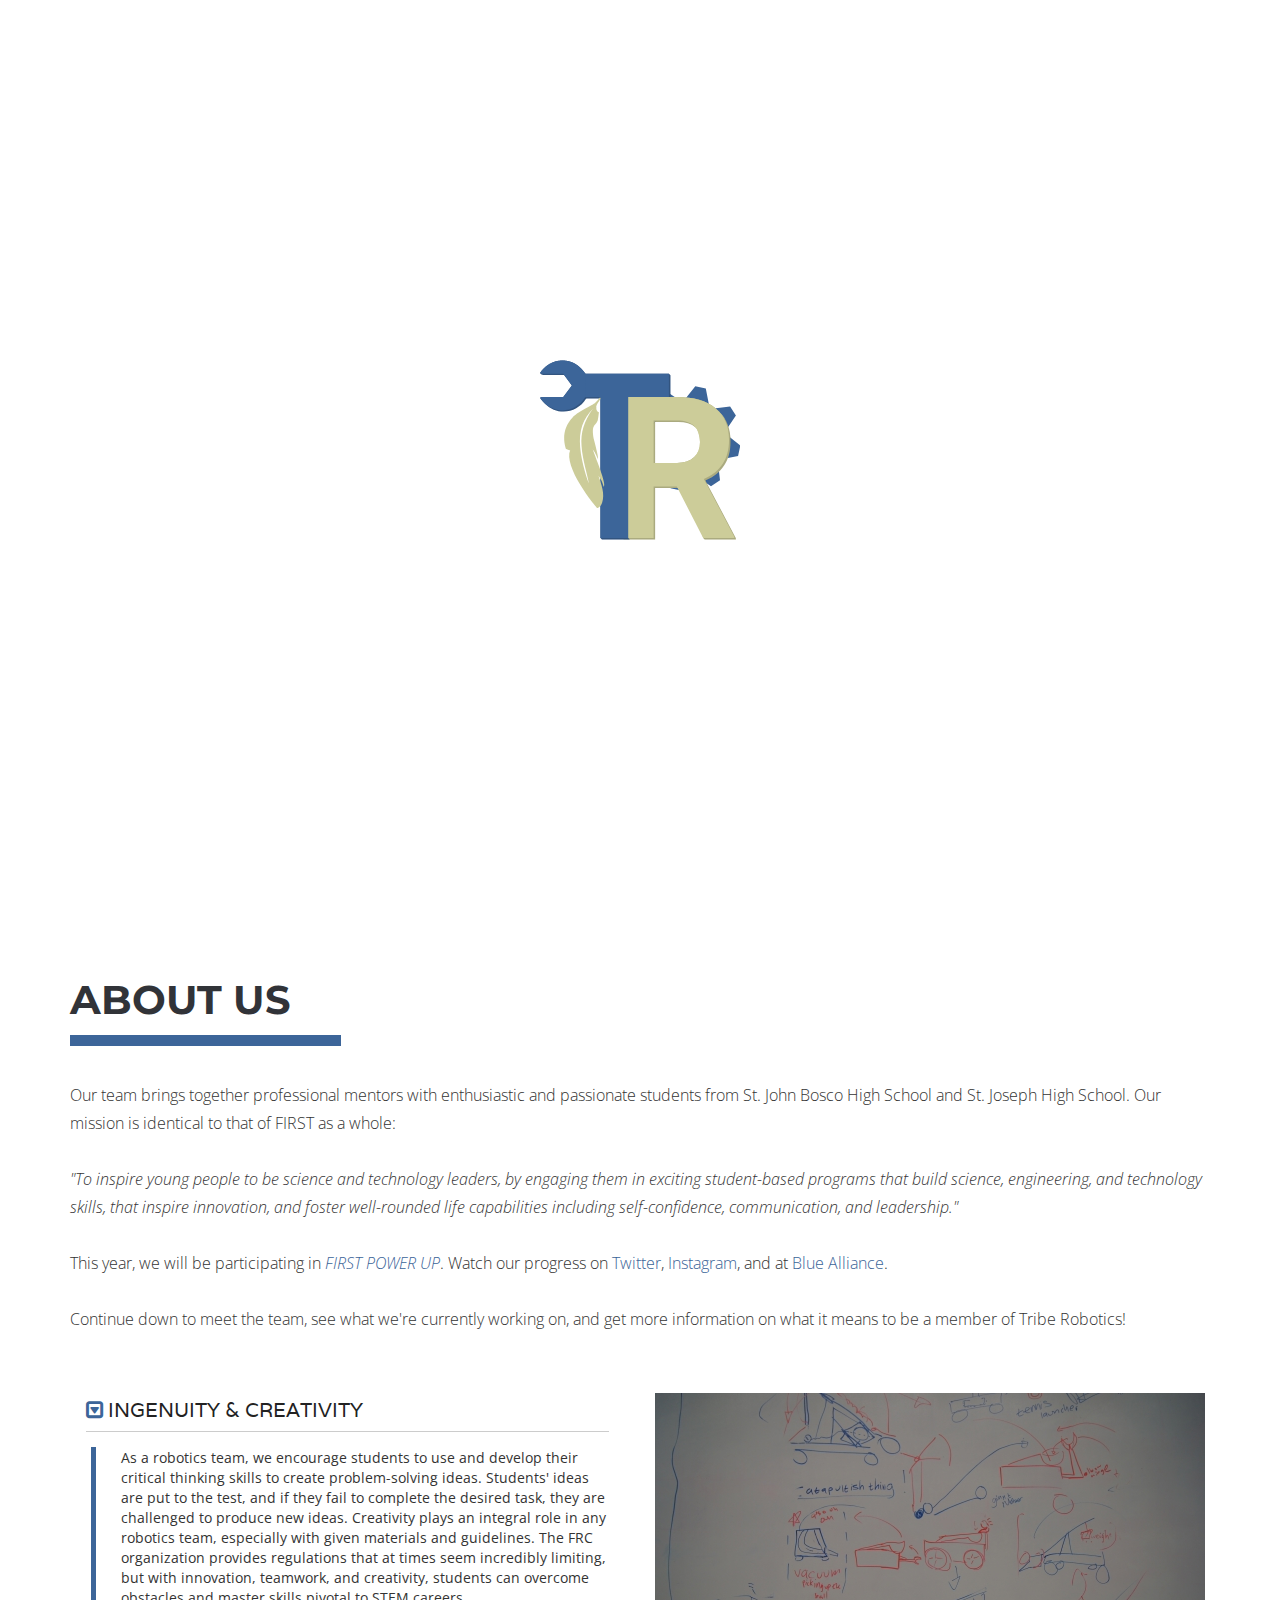
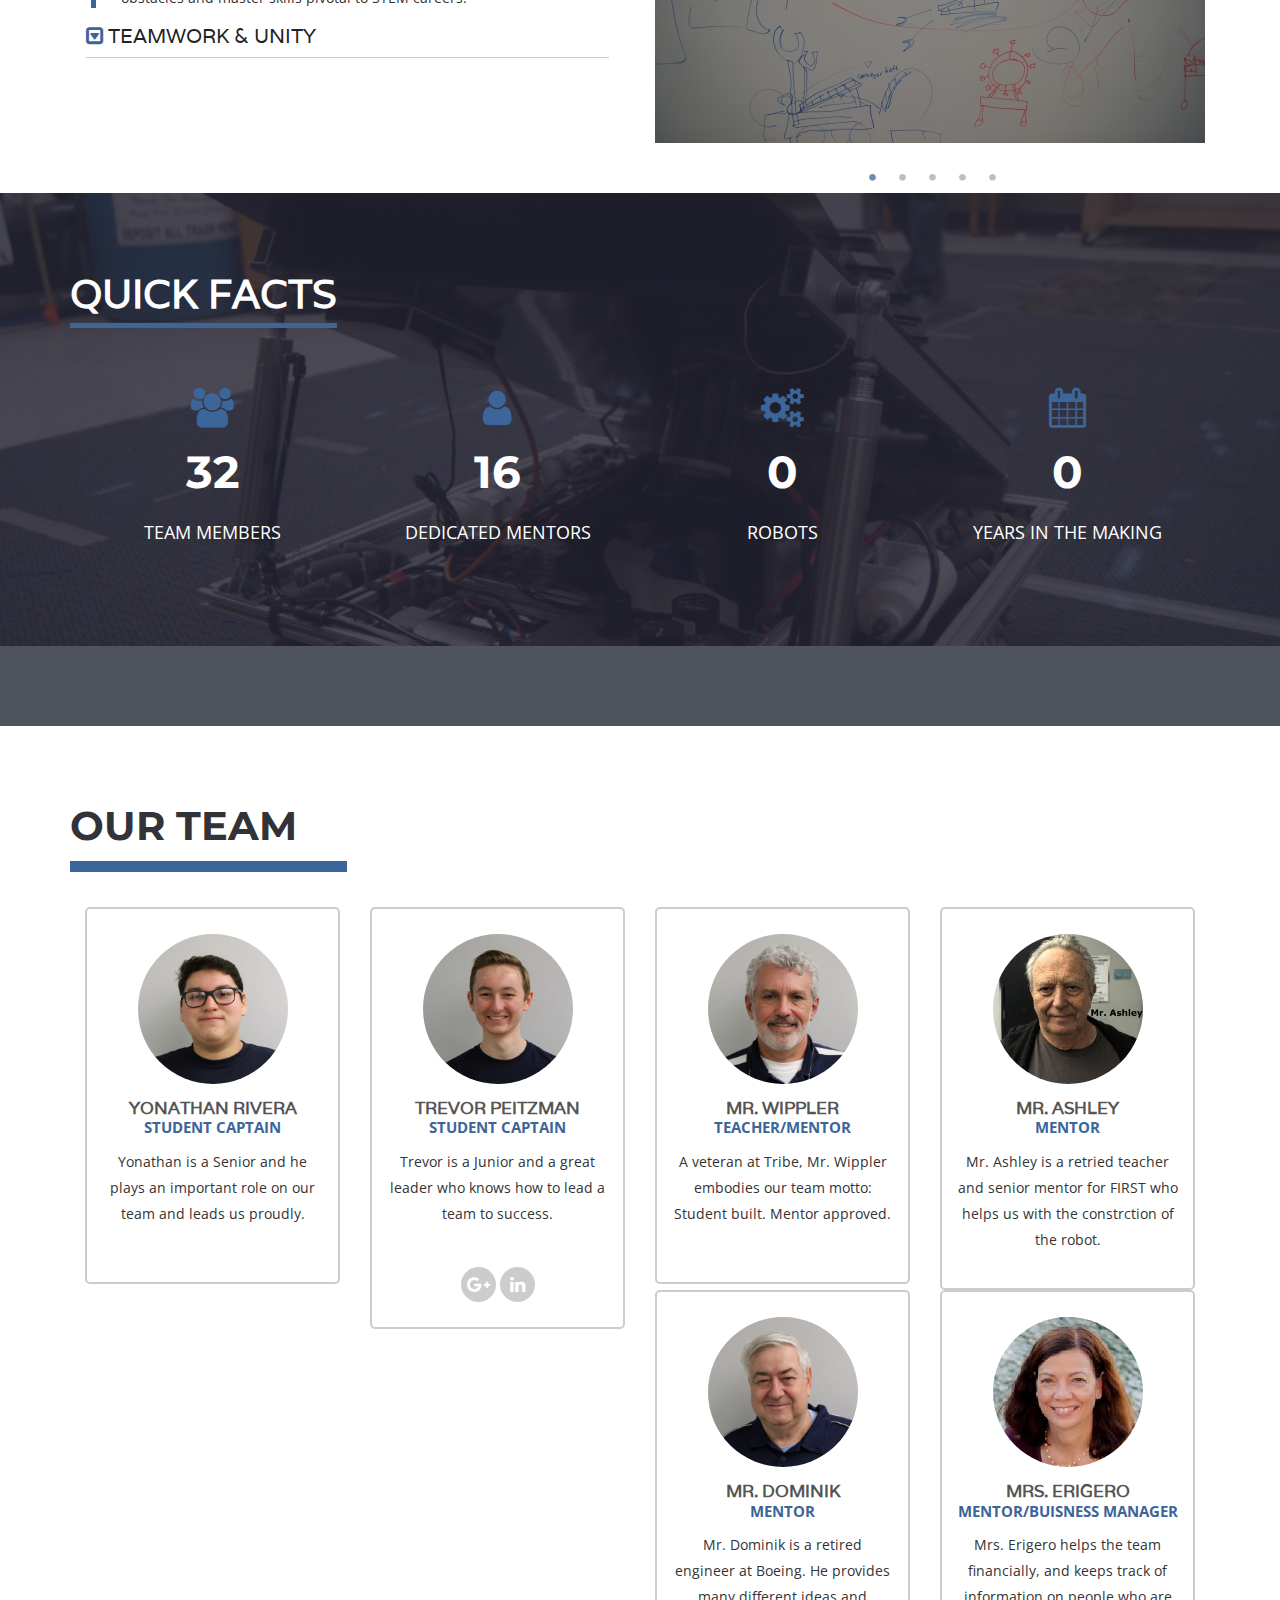
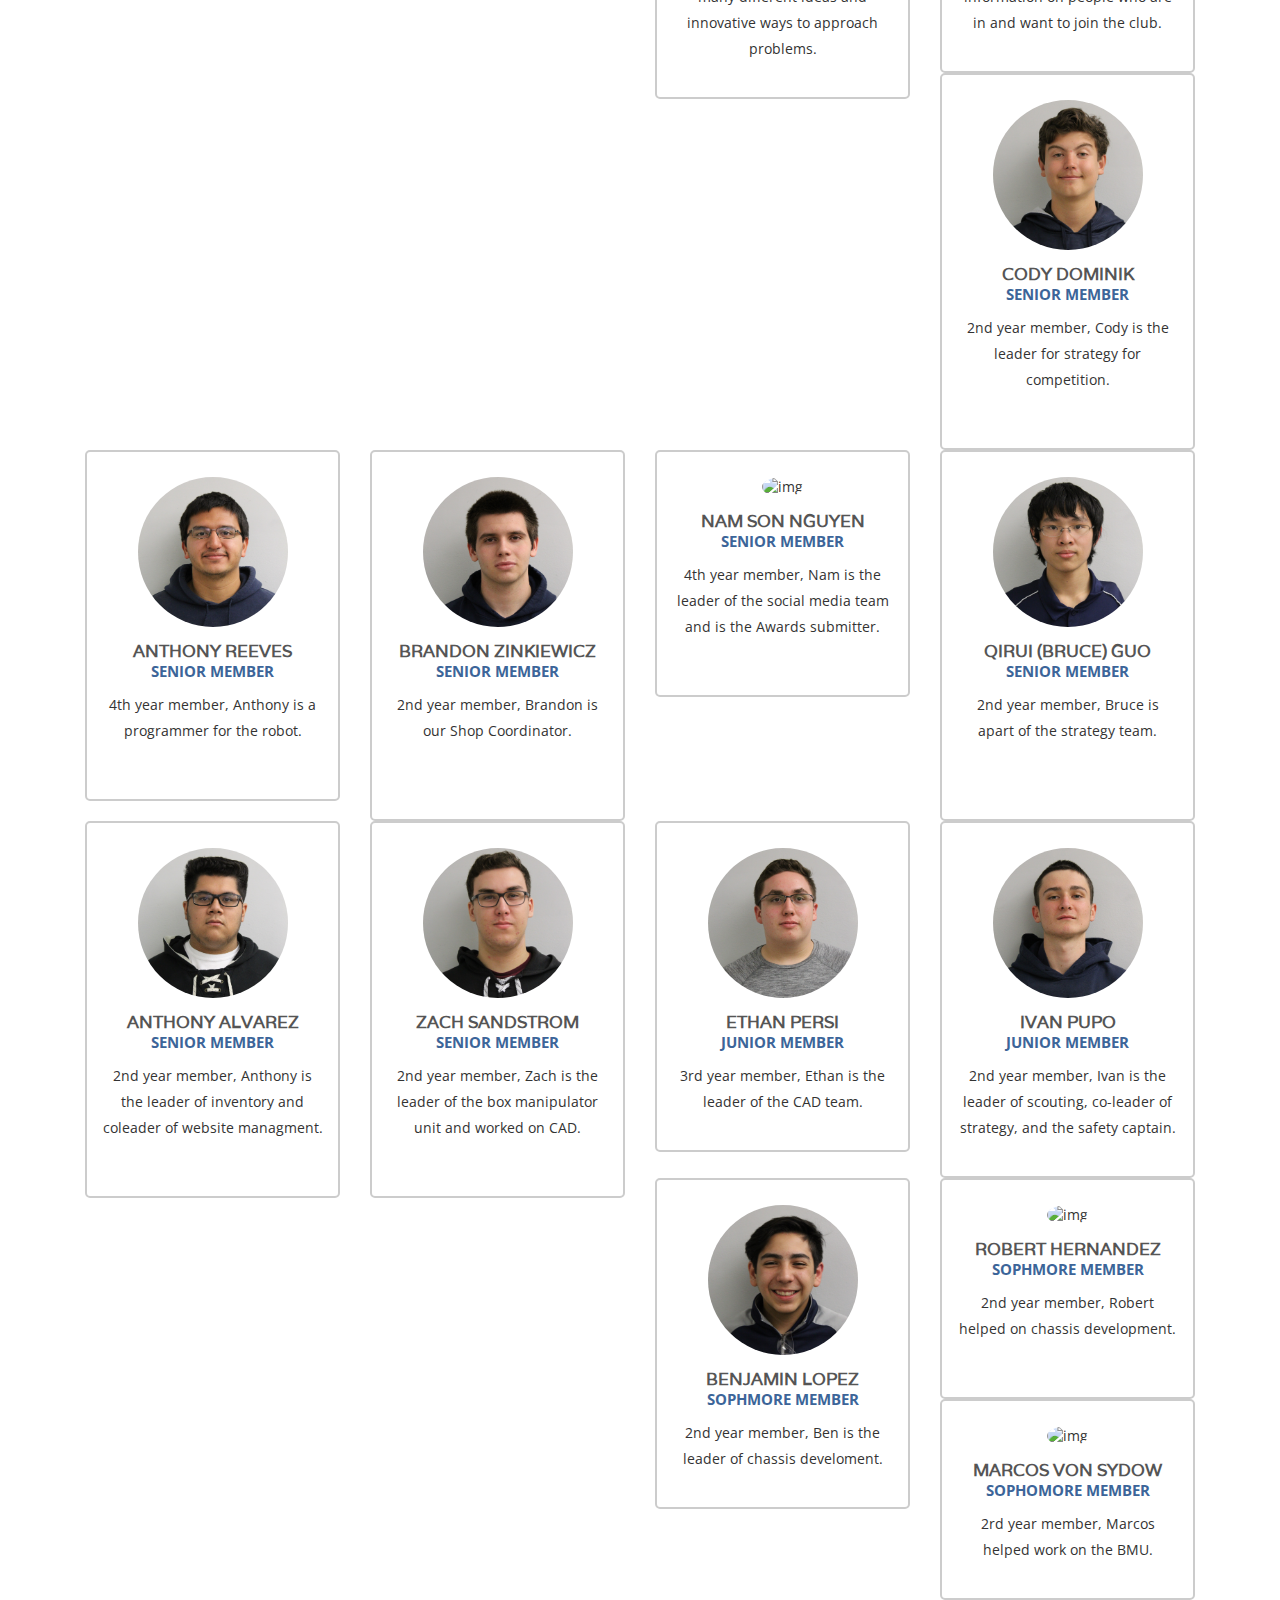
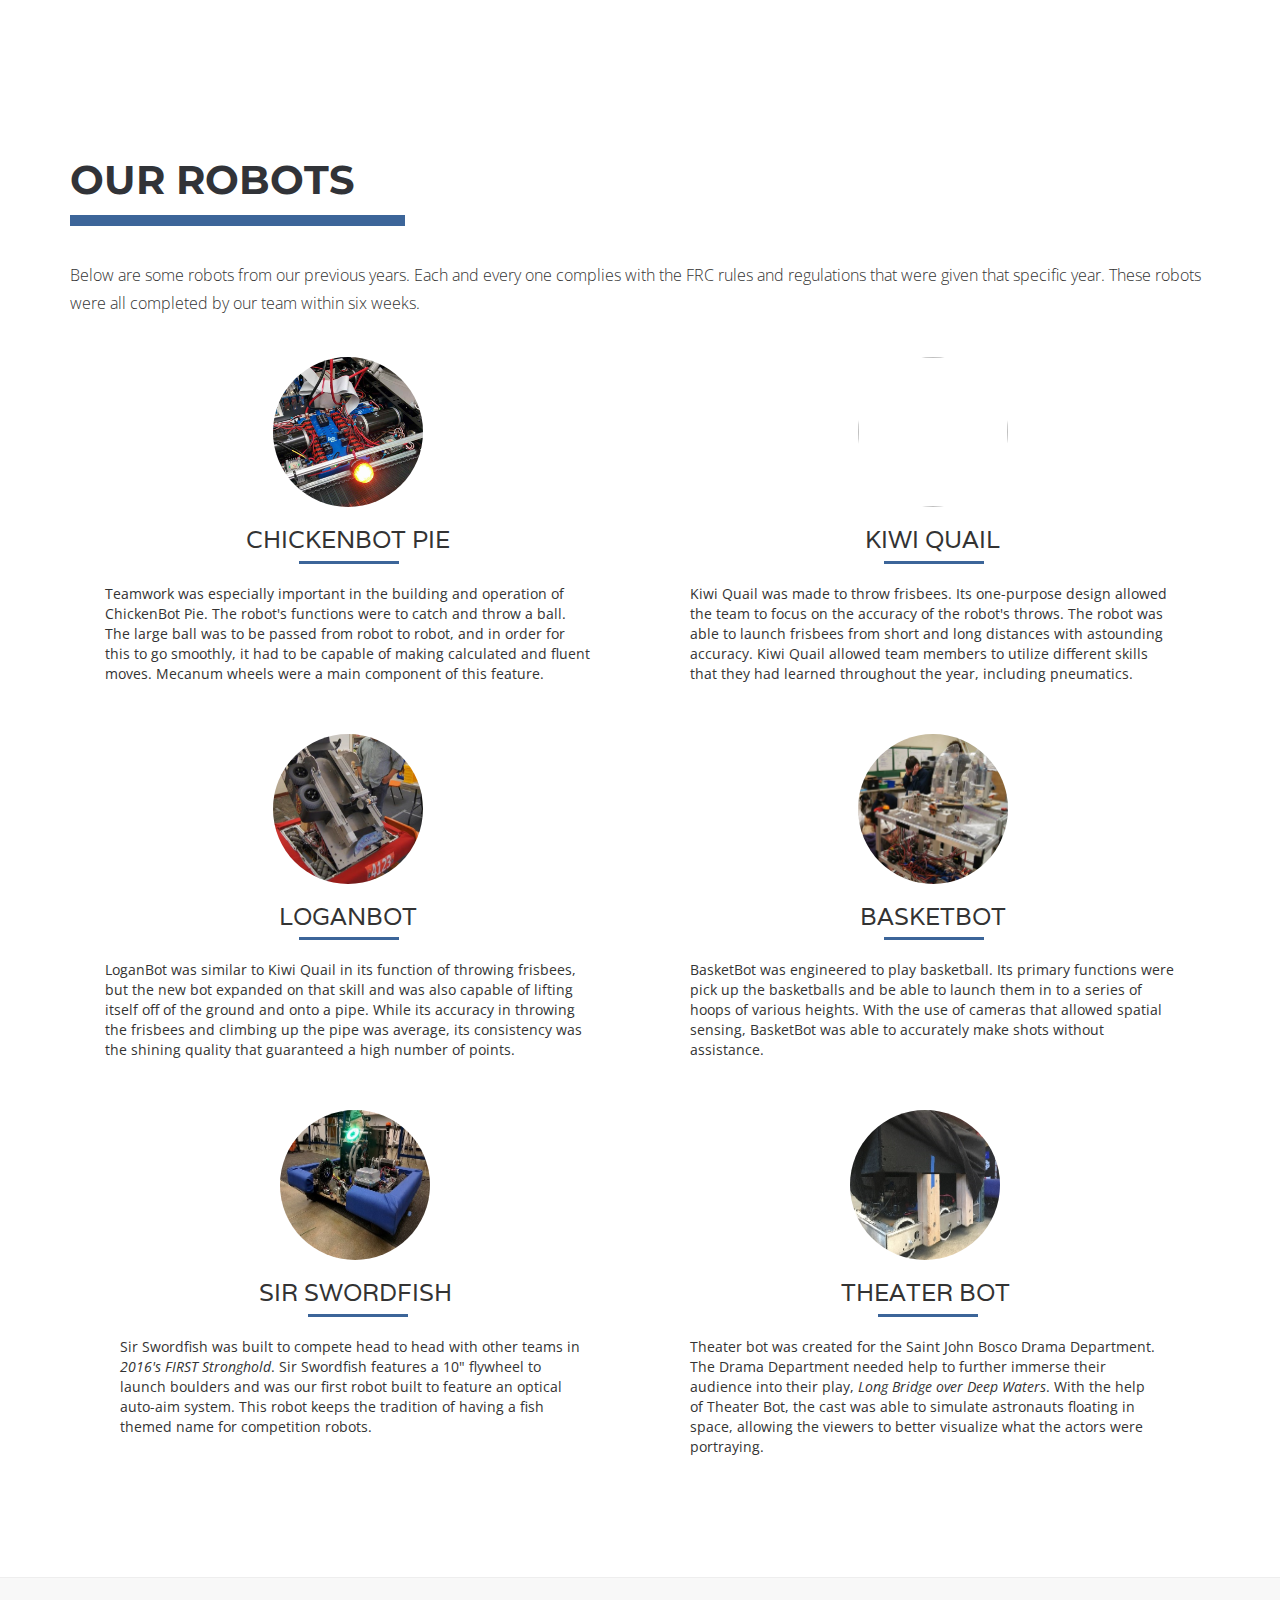
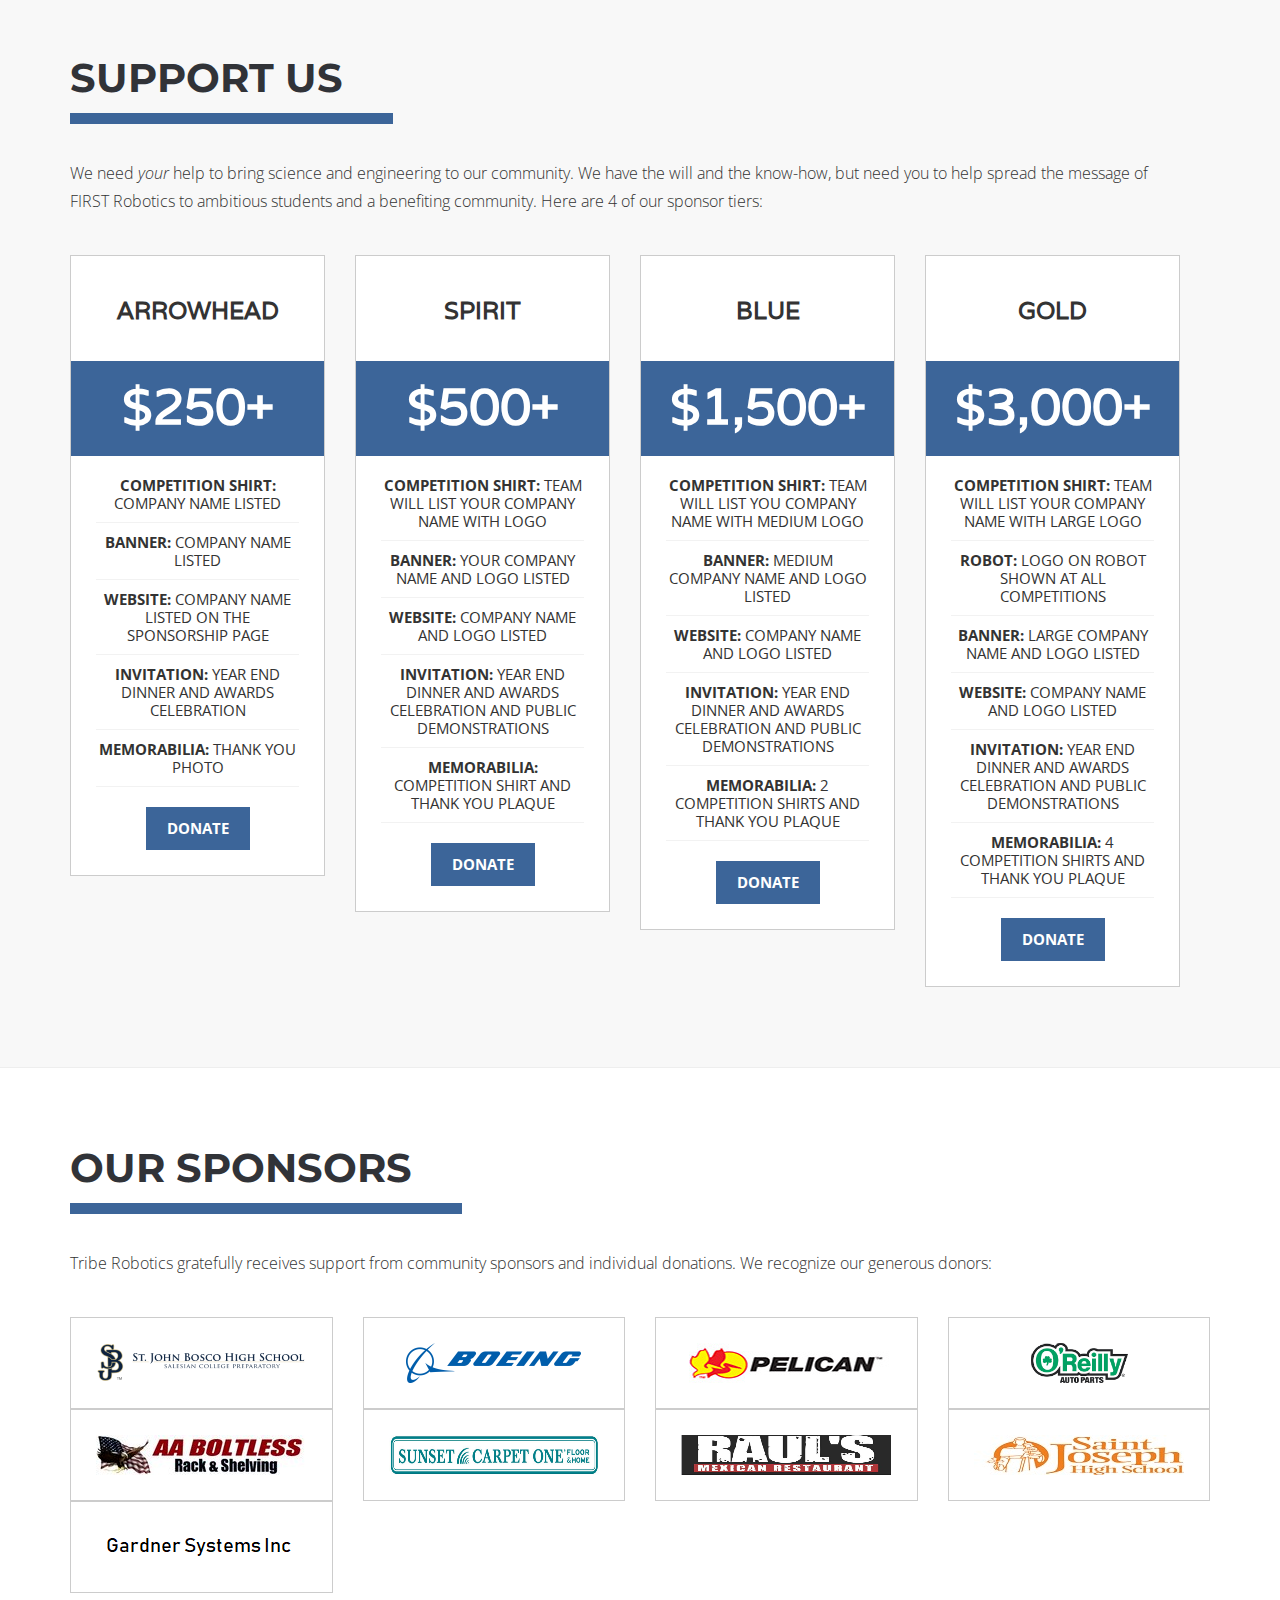
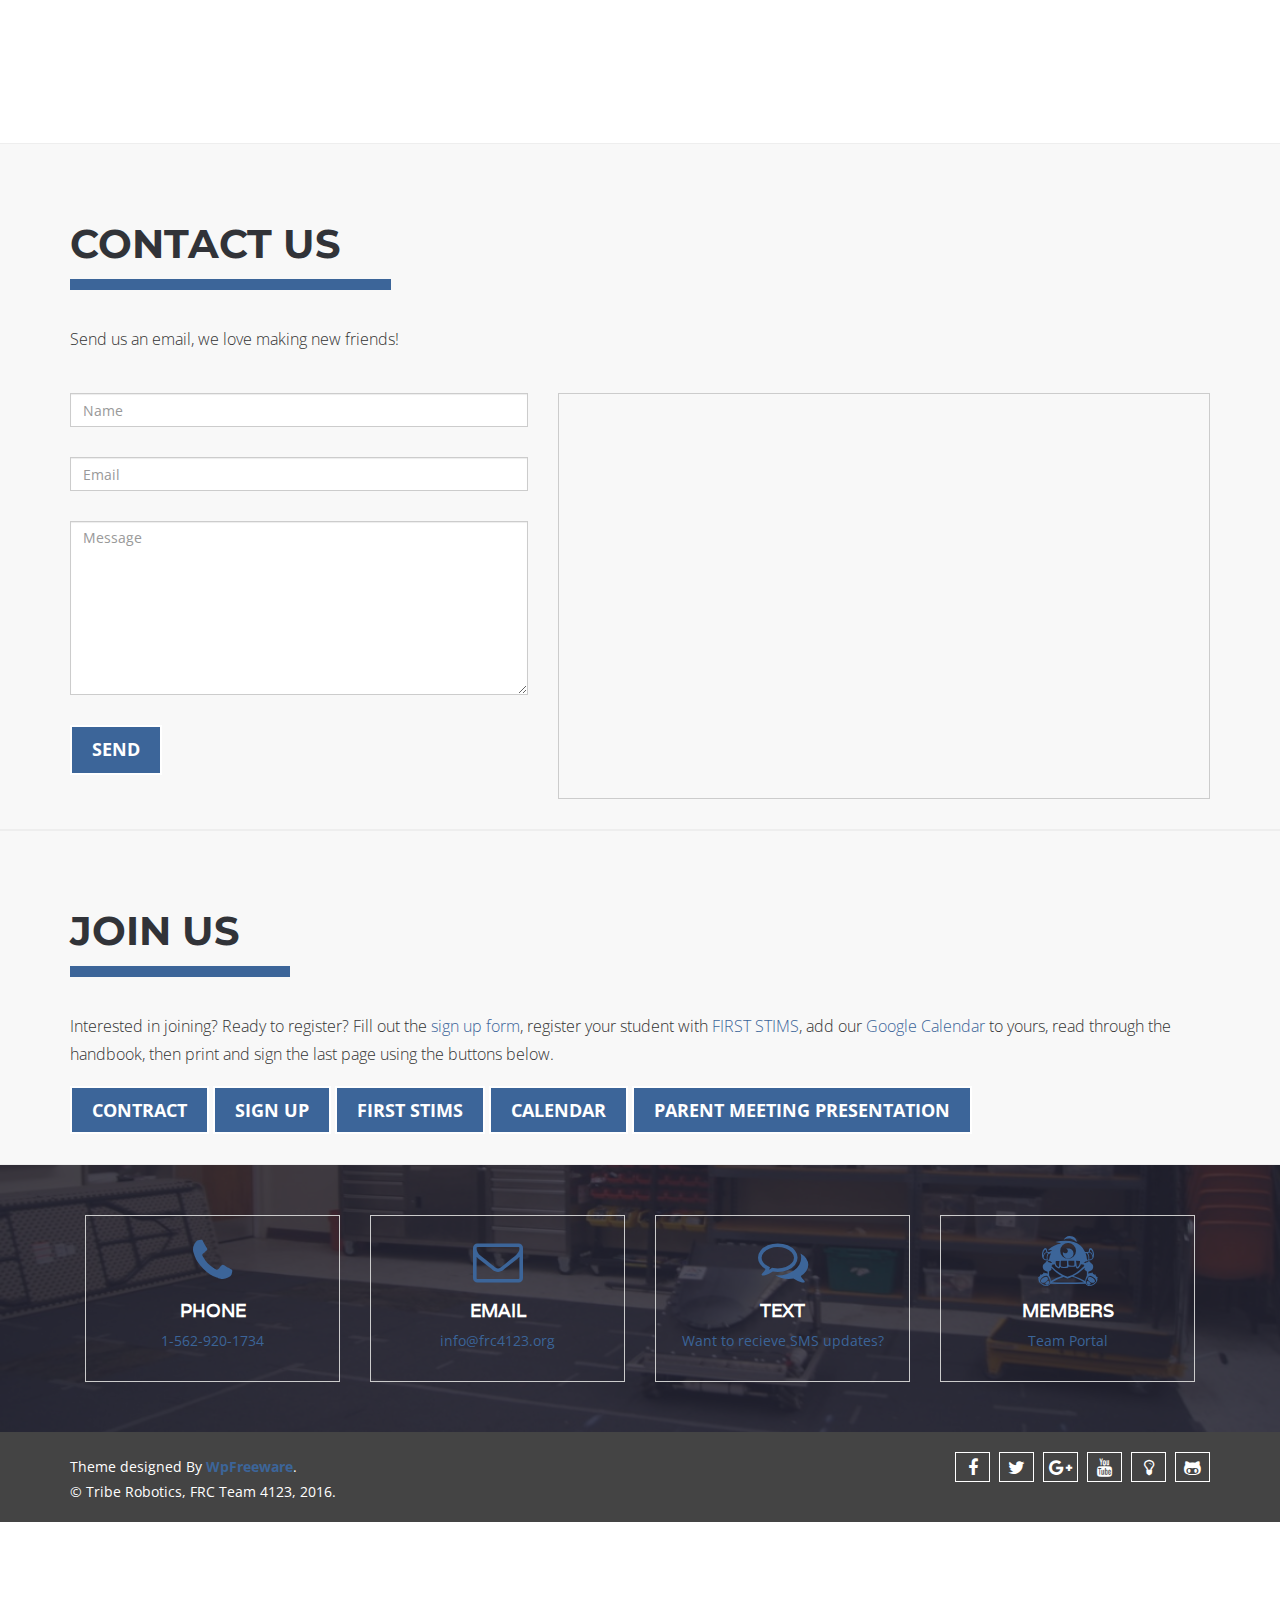
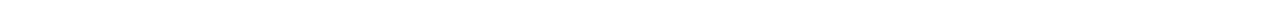
==== commit 483aea85: "updated images in "About Us" page" ====
--- a/index.html
+++ b/index.html
@@ -334,7 +334,7 @@
                       <div class="featured_slider">
                         <!-- SINGLE SLIDE IN THE SLIDER -->
                         <div class="single_iteam">
-                          <img src="img/featureimg/featuredimg_1.jpg" alt="img">
+                          <img src="img/featureimg/featuredimg_4.jpg" alt="img">
                         </div>
                         <!-- SINGLE SLIDE IN THE SLIDER -->
                         <div class="single_iteam">
@@ -342,7 +342,7 @@
                         </div>
                         <!-- SINGLE SLIDE IN THE SLIDER -->
                         <div class="single_iteam">
-                          <img src="img/featureimg/featuredimg_3.jpg" alt="img">
+                          <img src="img/featureimg/featuredimg_9.jpg" alt="img">
                         </div>
                         <!-- SINGLE SLIDE IN THE SLIDER -->
                         <div class="single_iteam">
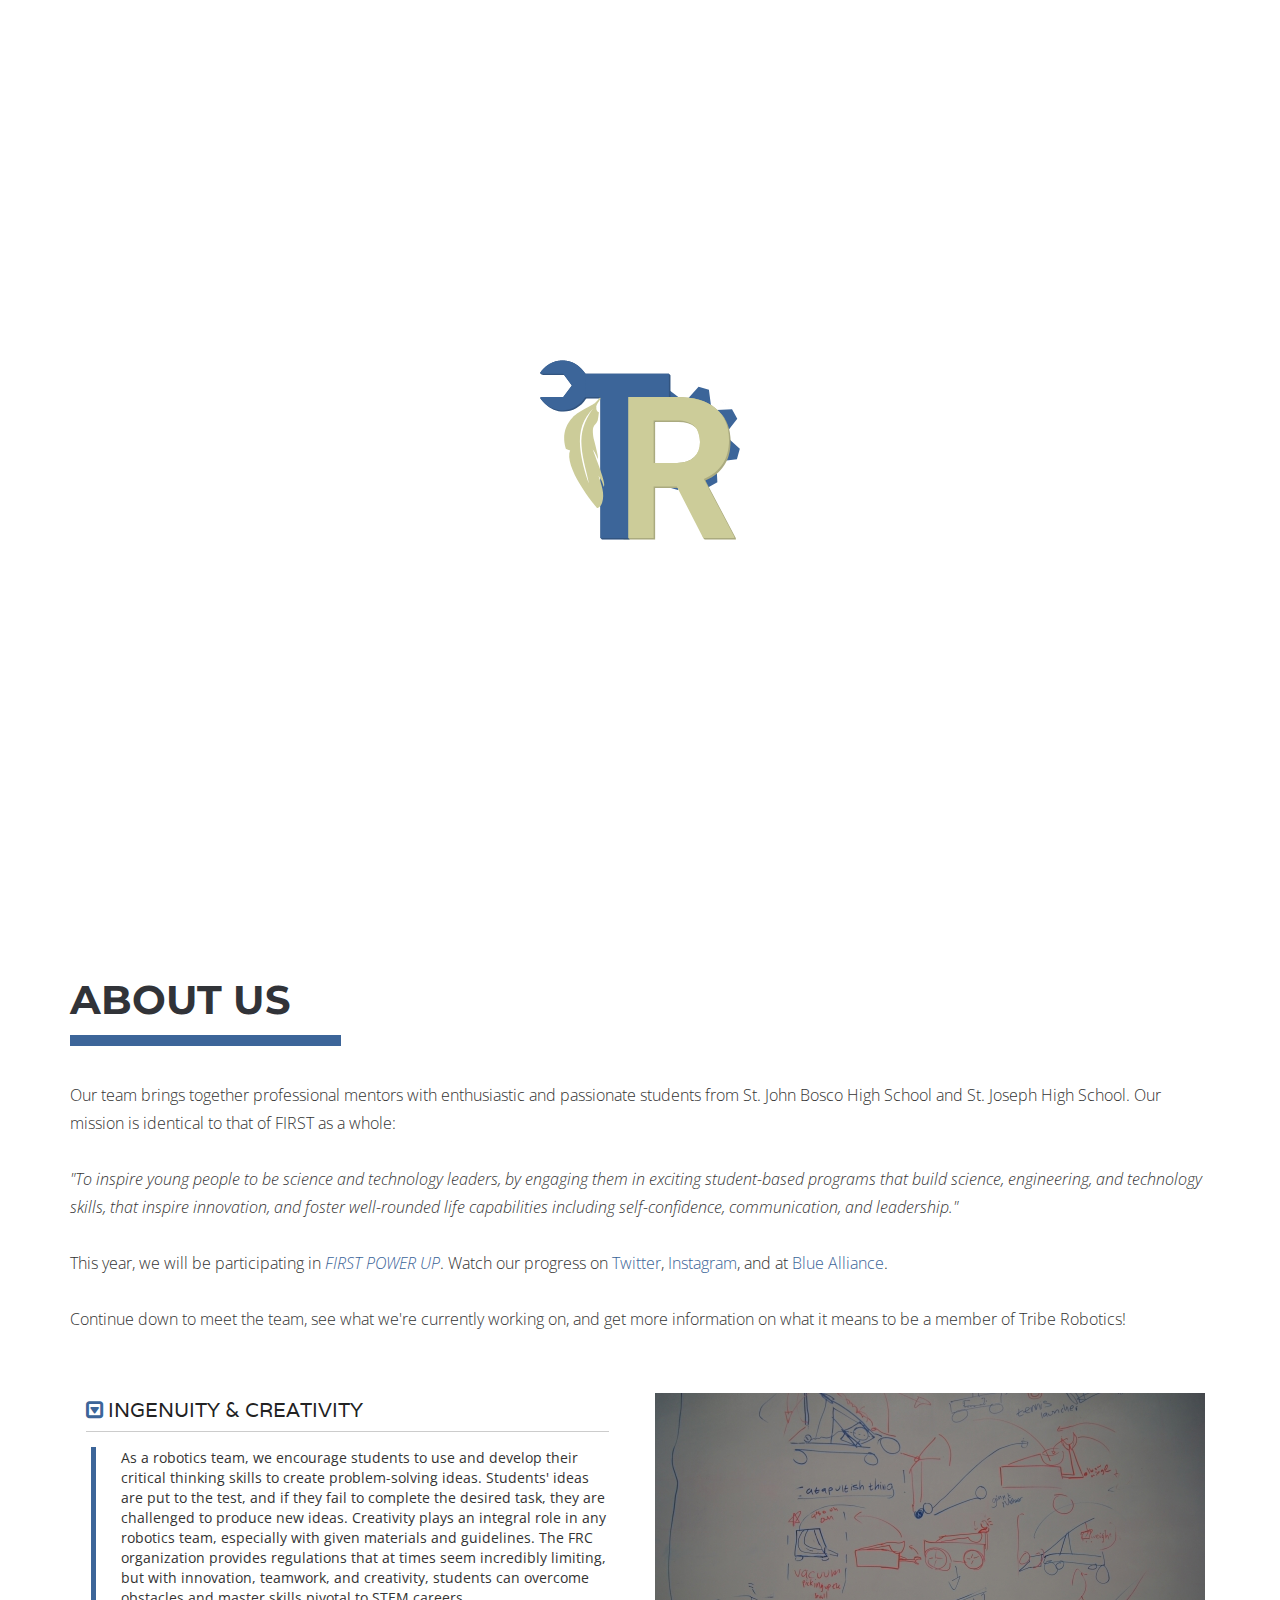
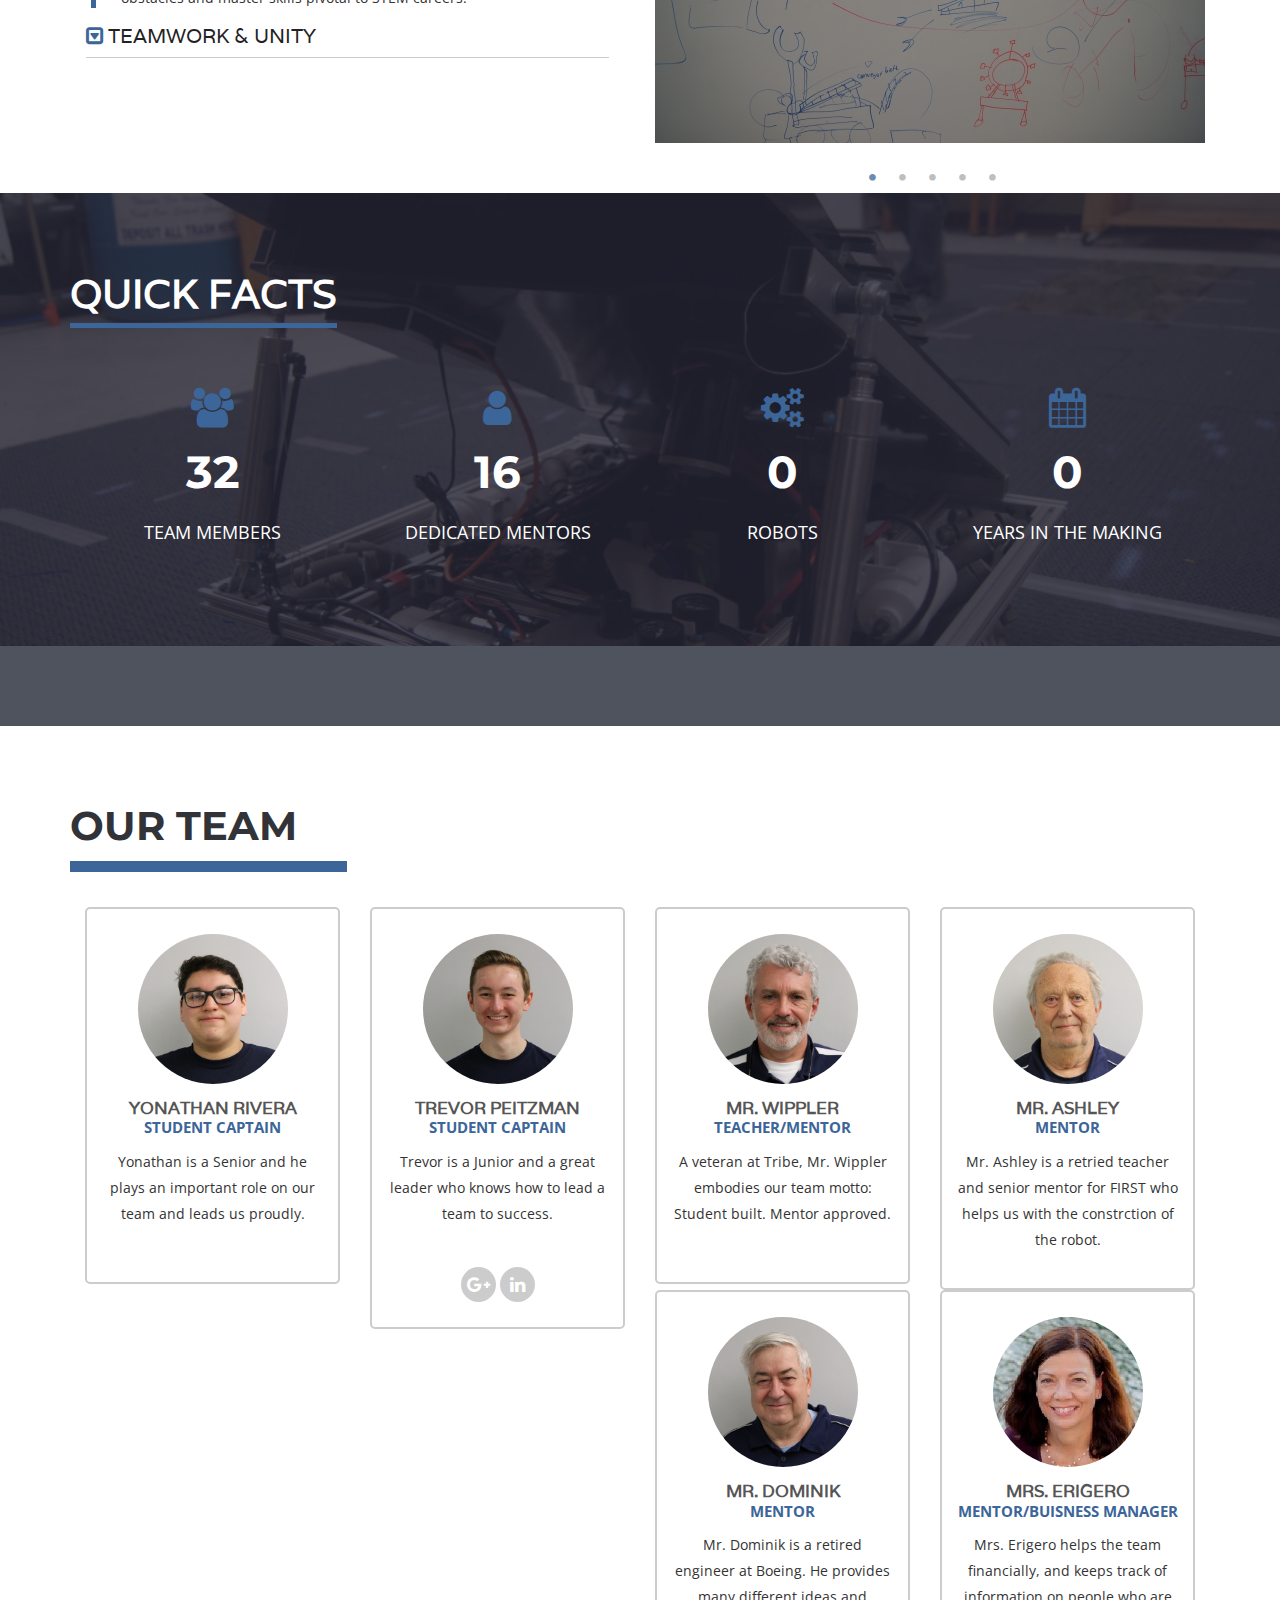
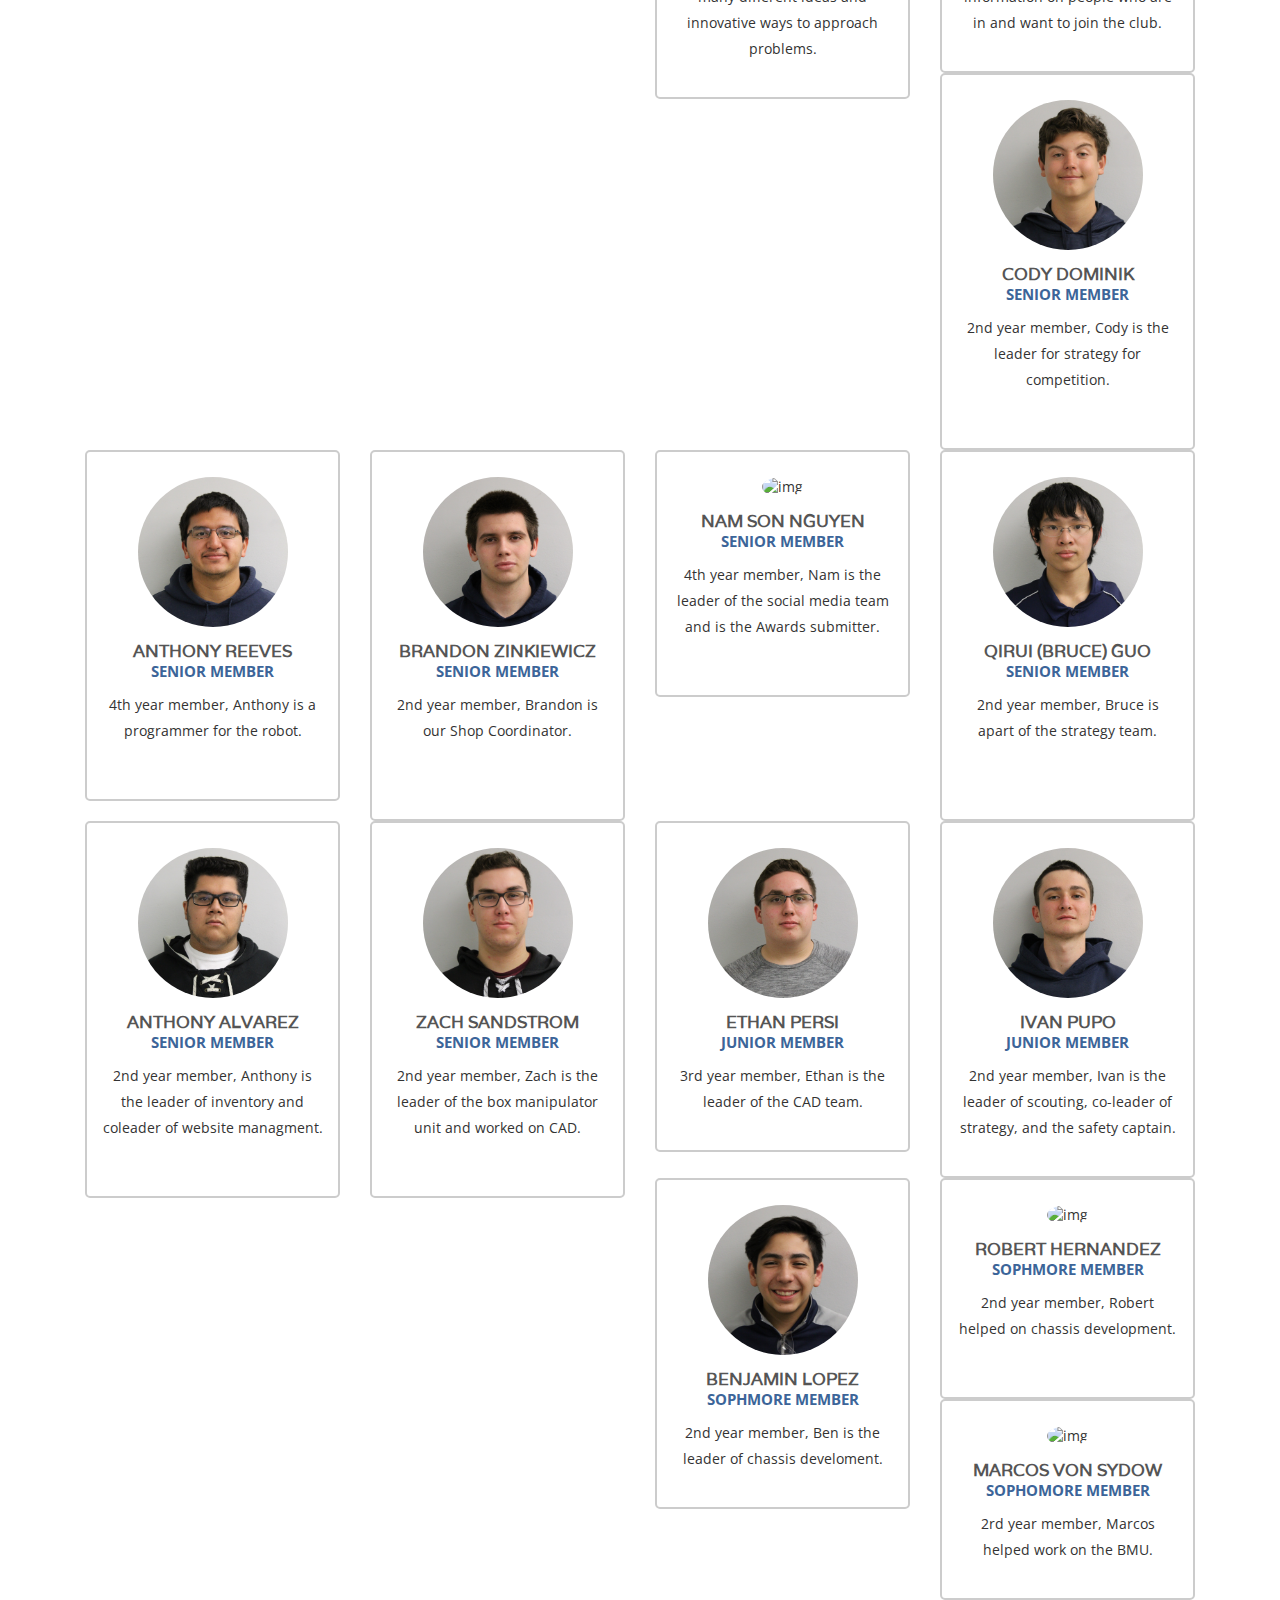
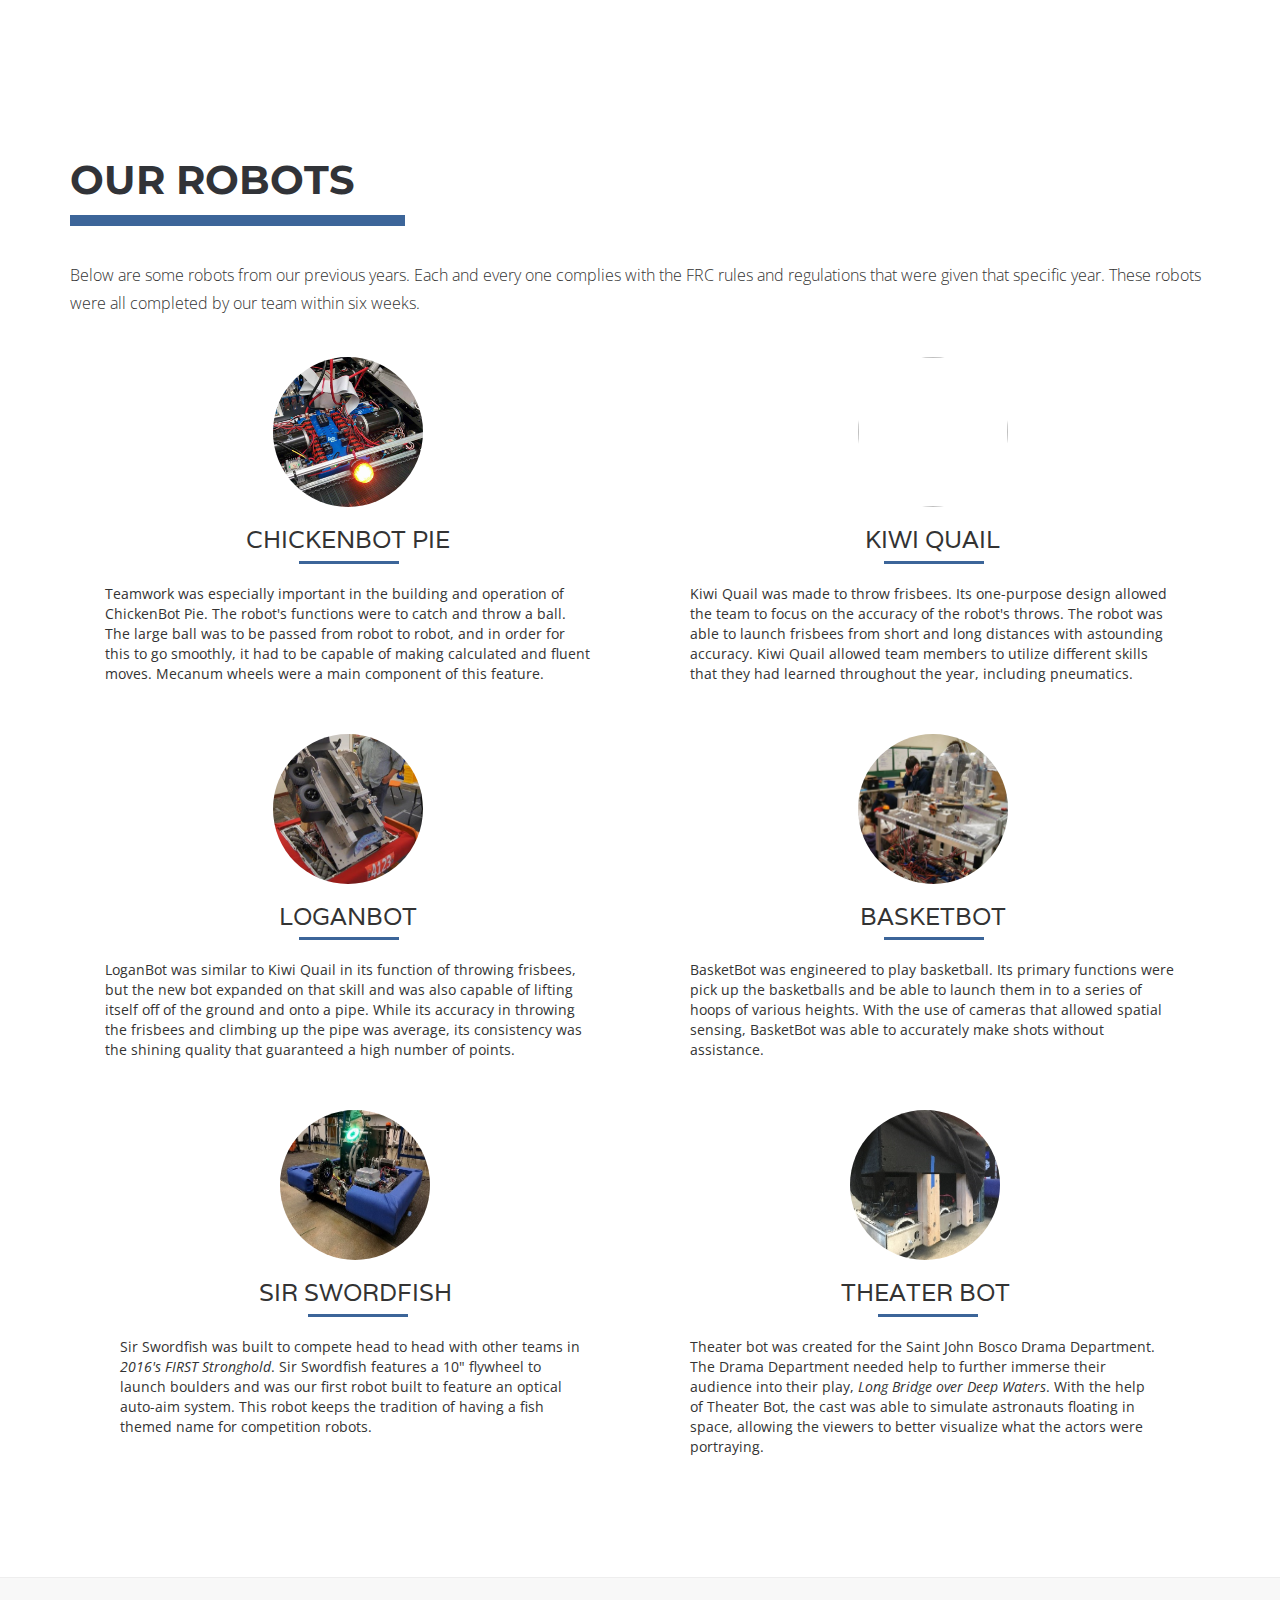
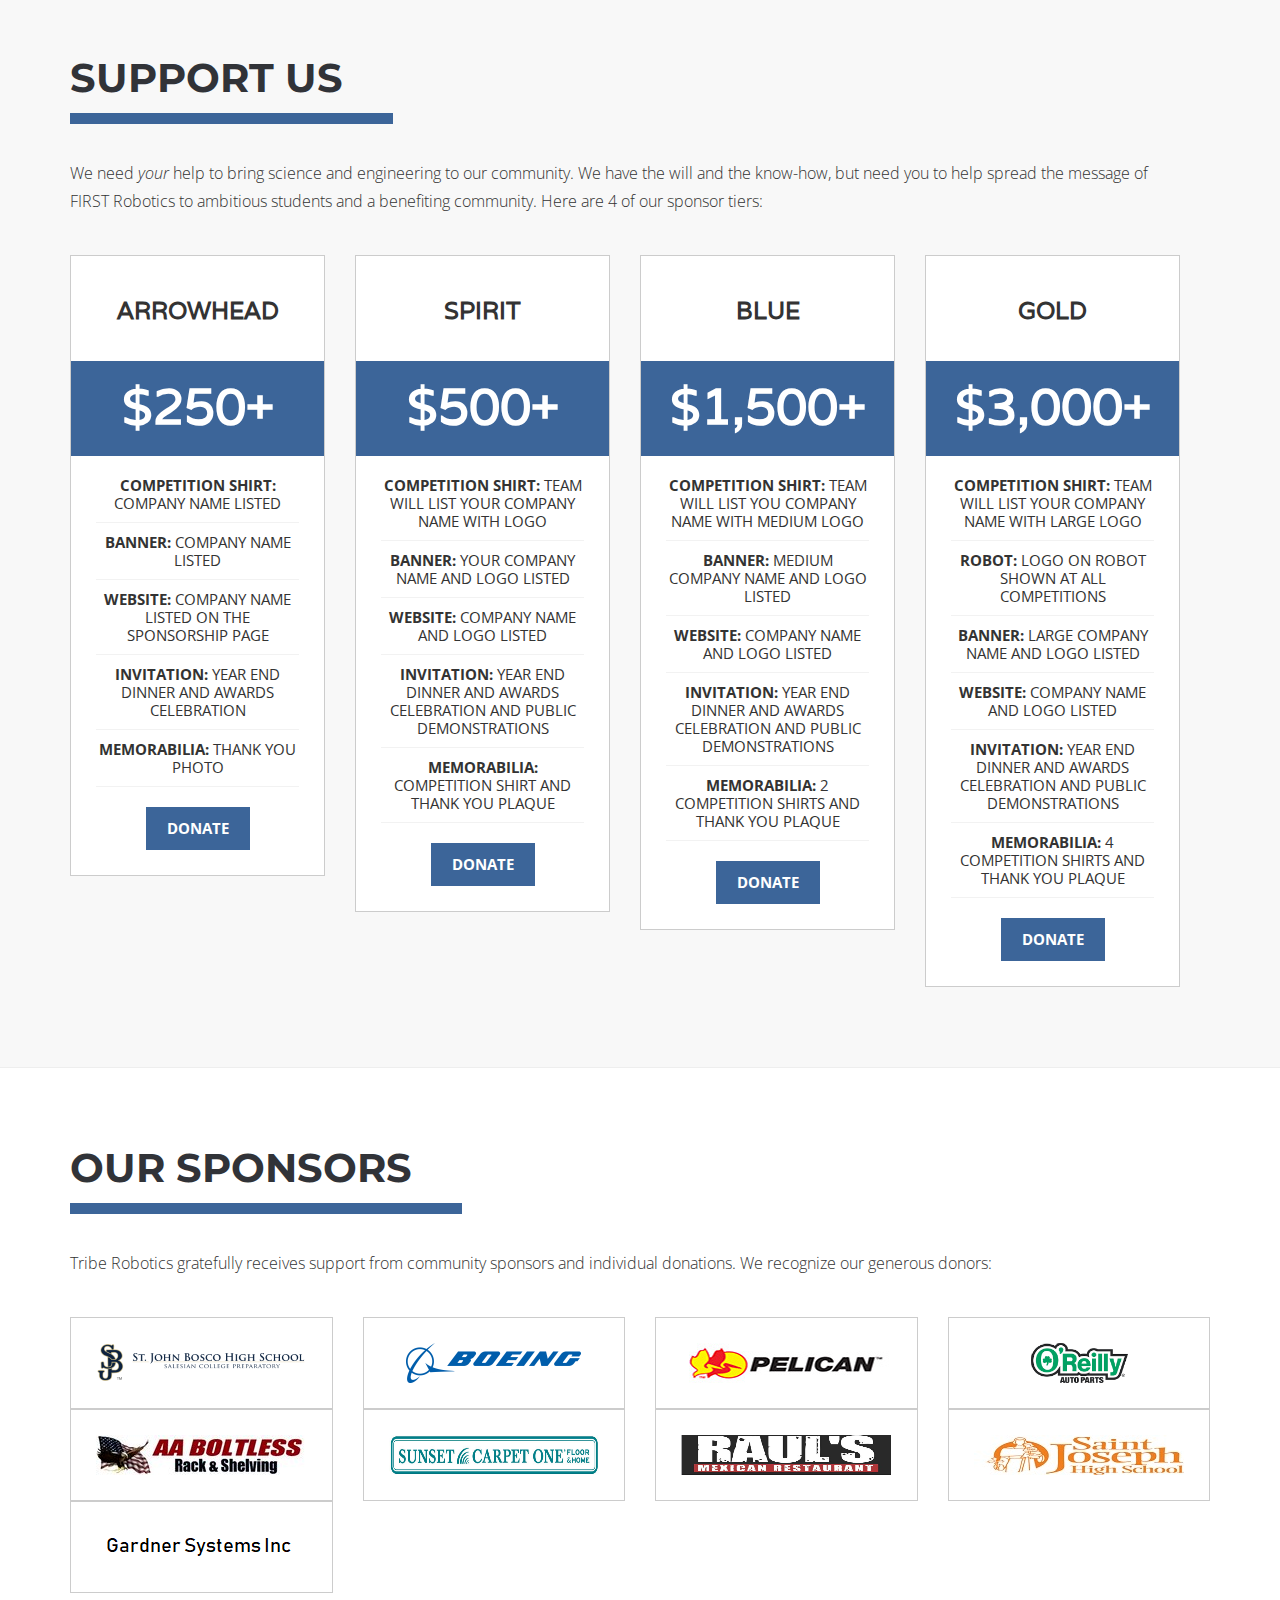
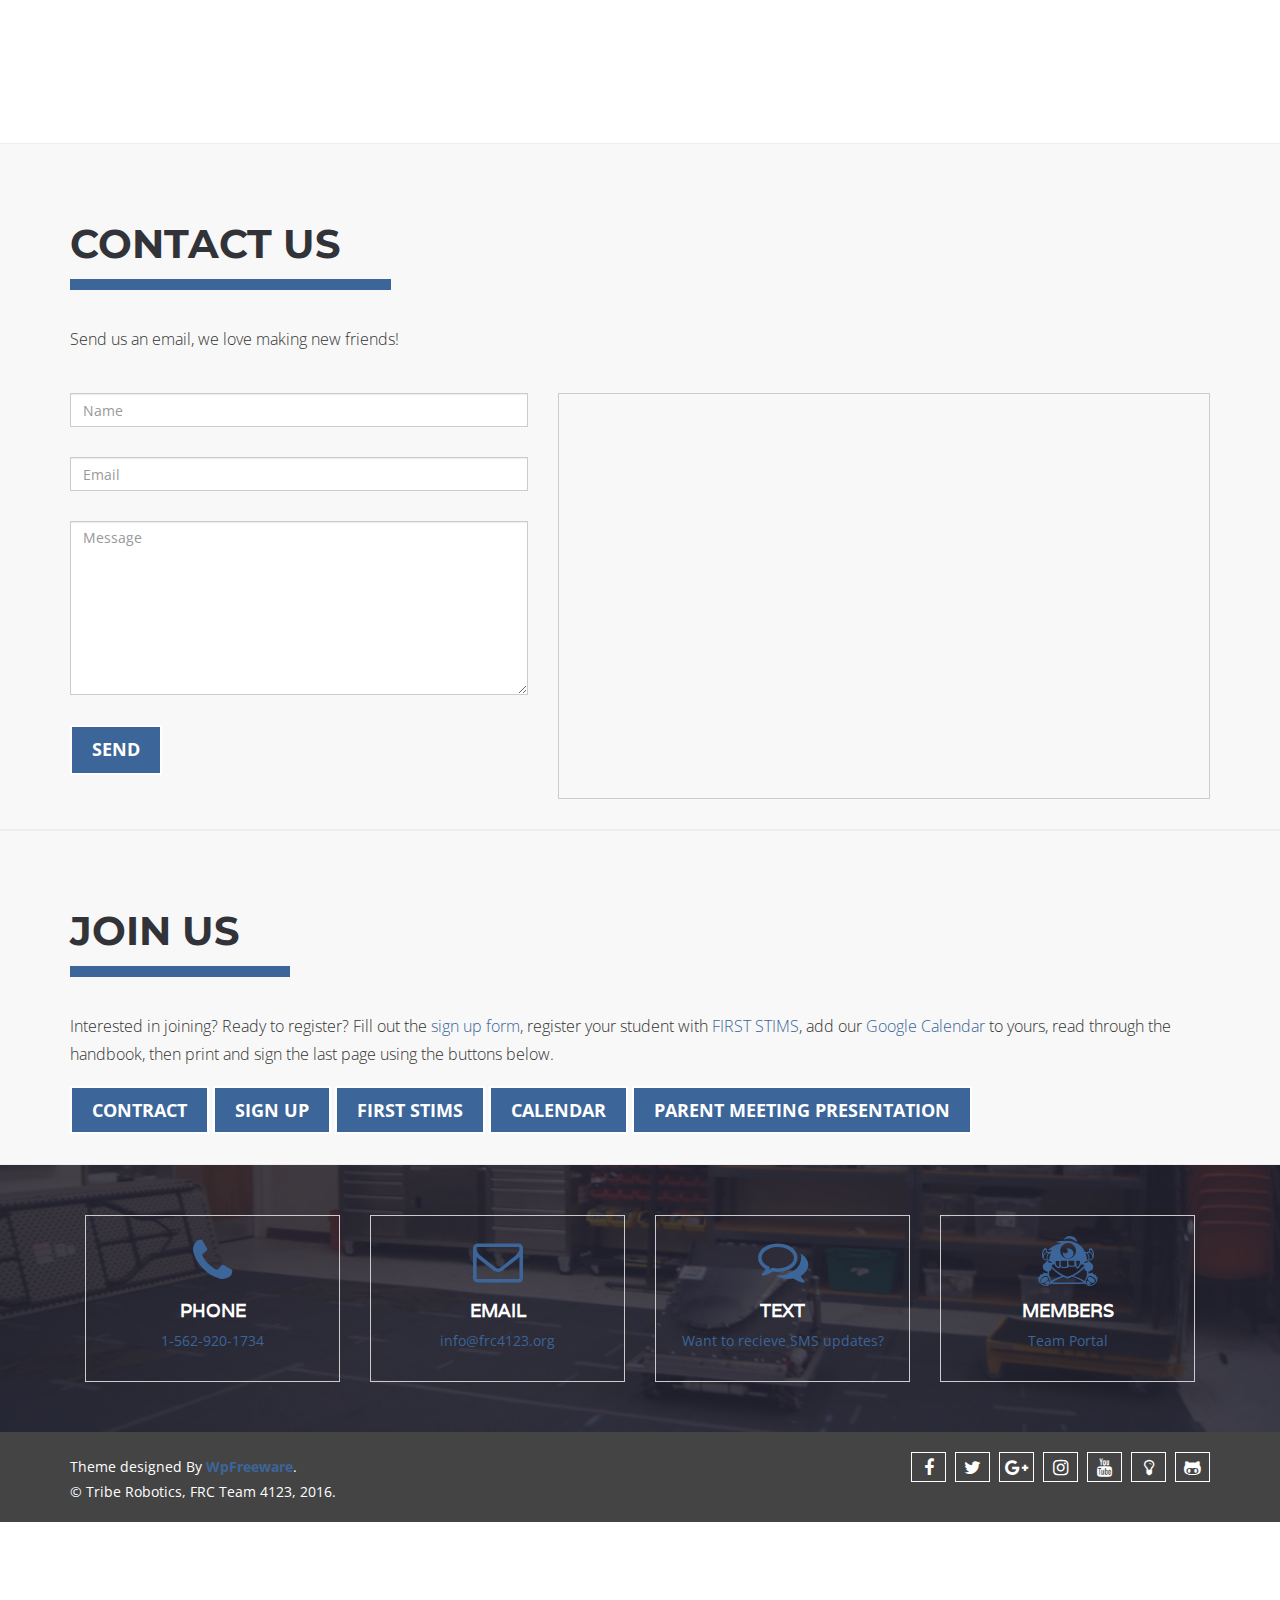
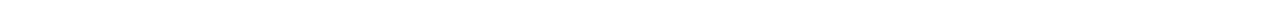
==== commit 497a0117: "Instagram Link" ====
--- a/index.html
+++ b/index.html
@@ -346,7 +346,7 @@
                         </div>
                         <!-- SINGLE SLIDE IN THE SLIDER -->
                         <div class="single_iteam">
-                          <img src="img/featureimg/featuredimg_9.png" alt="img">
+                          <img src="img/featureimg/featuredimg_10.png" alt="img">
                         </div>
                         <!-- SINGLE SLIDE IN THE SLIDER -->
                         <div class="single_iteam">
@@ -1427,7 +1427,7 @@
                    <li><a href="https://www.facebook.com/triberobotics" target="_blank"><i class="fa fa-facebook"></i></a></li>
                    <li><a href="https://twitter.com/TribeRobotics" target="_blank"><i class="fa fa-twitter"></i></a></li>
                    <li><a href="https://google.com/+TribeRobotics" target="_blank"><i class="fa fa-google-plus"></i></a></li>
-                   <!--<li><a href="https://instagram.com/triberobotics4123/" target="_blank"><i class="fa fa-instagram"></i></a></li>-->
+                   <li><a href="https://www.instagram.com/triberobotics/" target="_blank"><i class="fa fa-instagram"></i></a></li>
                    <li><a href="https://www.youtube.com/user/TribeRobotics" target="_blank"><i class="fa fa-youtube"></i></a></li>
                    <li><a href="https://www.thebluealliance.com/team/4123" target="_blank"><i class="fa fa-lightbulb-o"></i></a></li>
                    <li><a href="https://github.com/frc4123" target="_blank"><i class="fa fa-github-alt"></i></a></li>
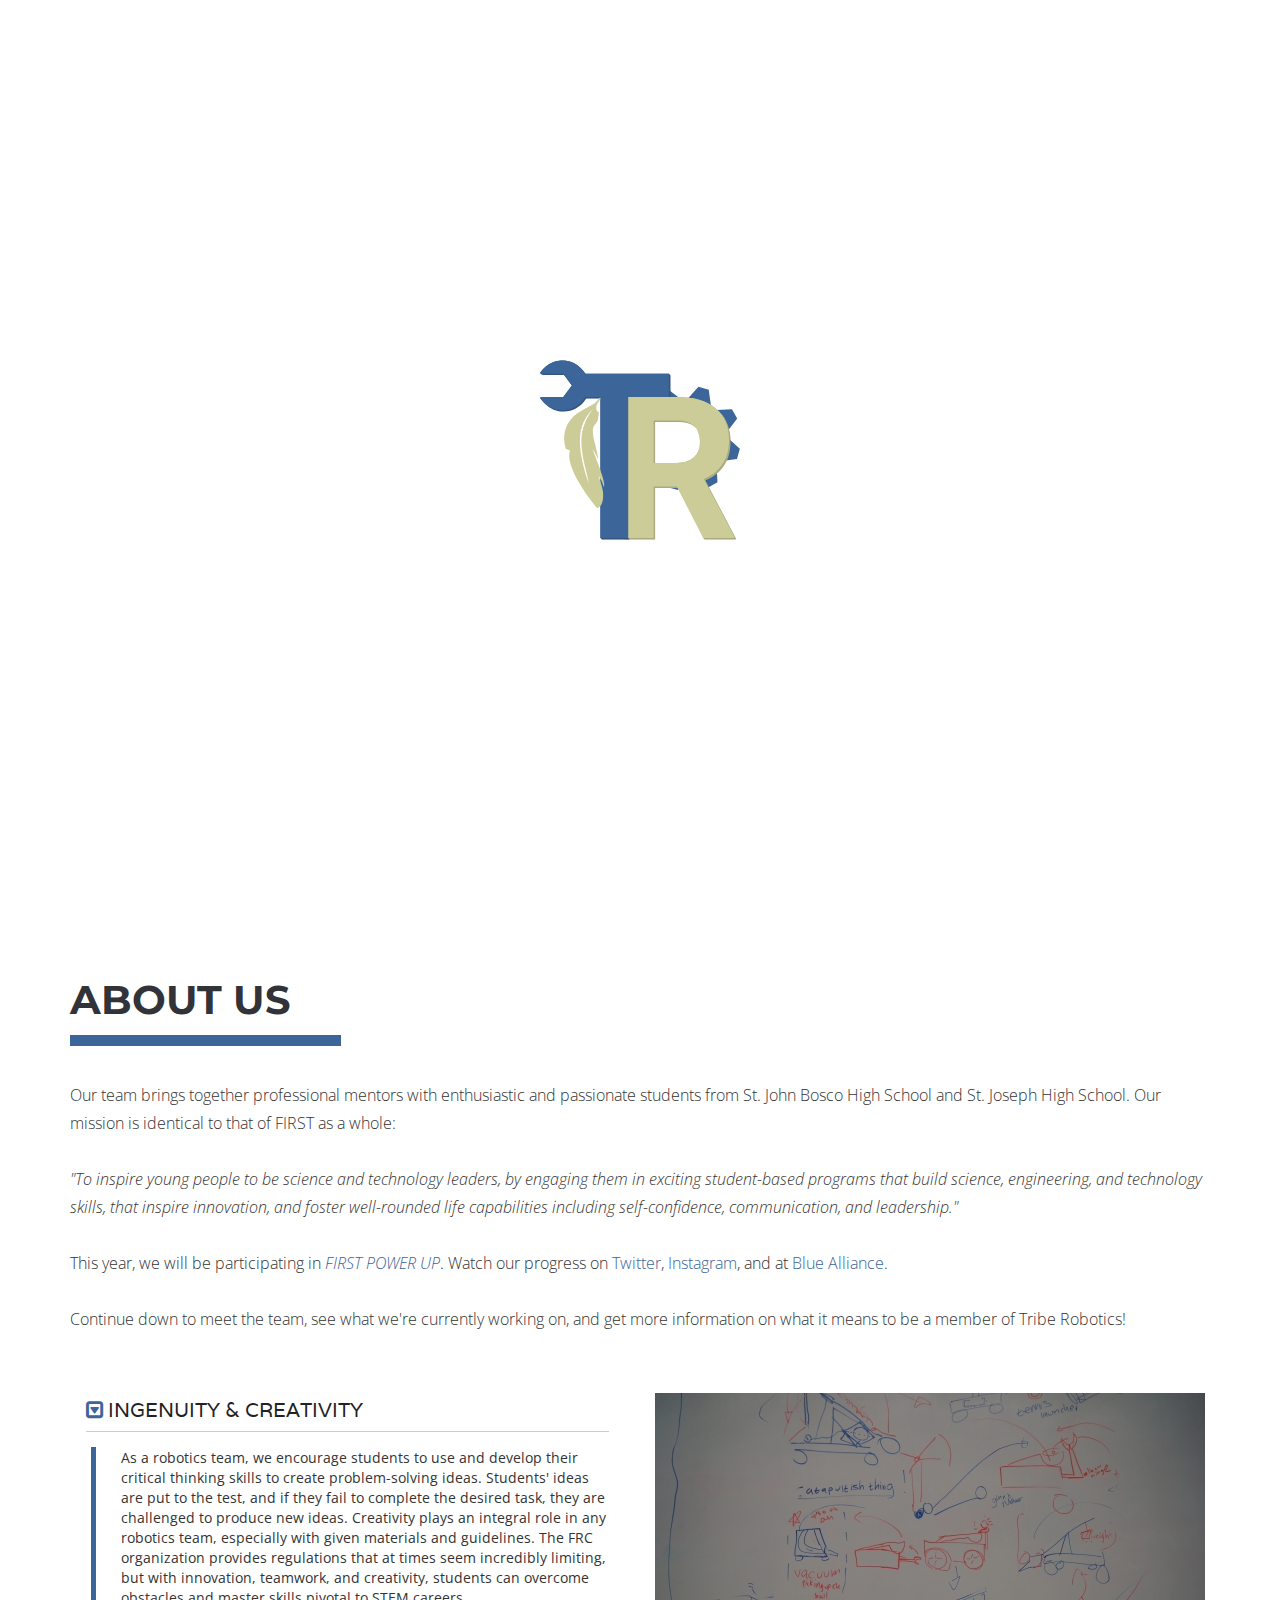
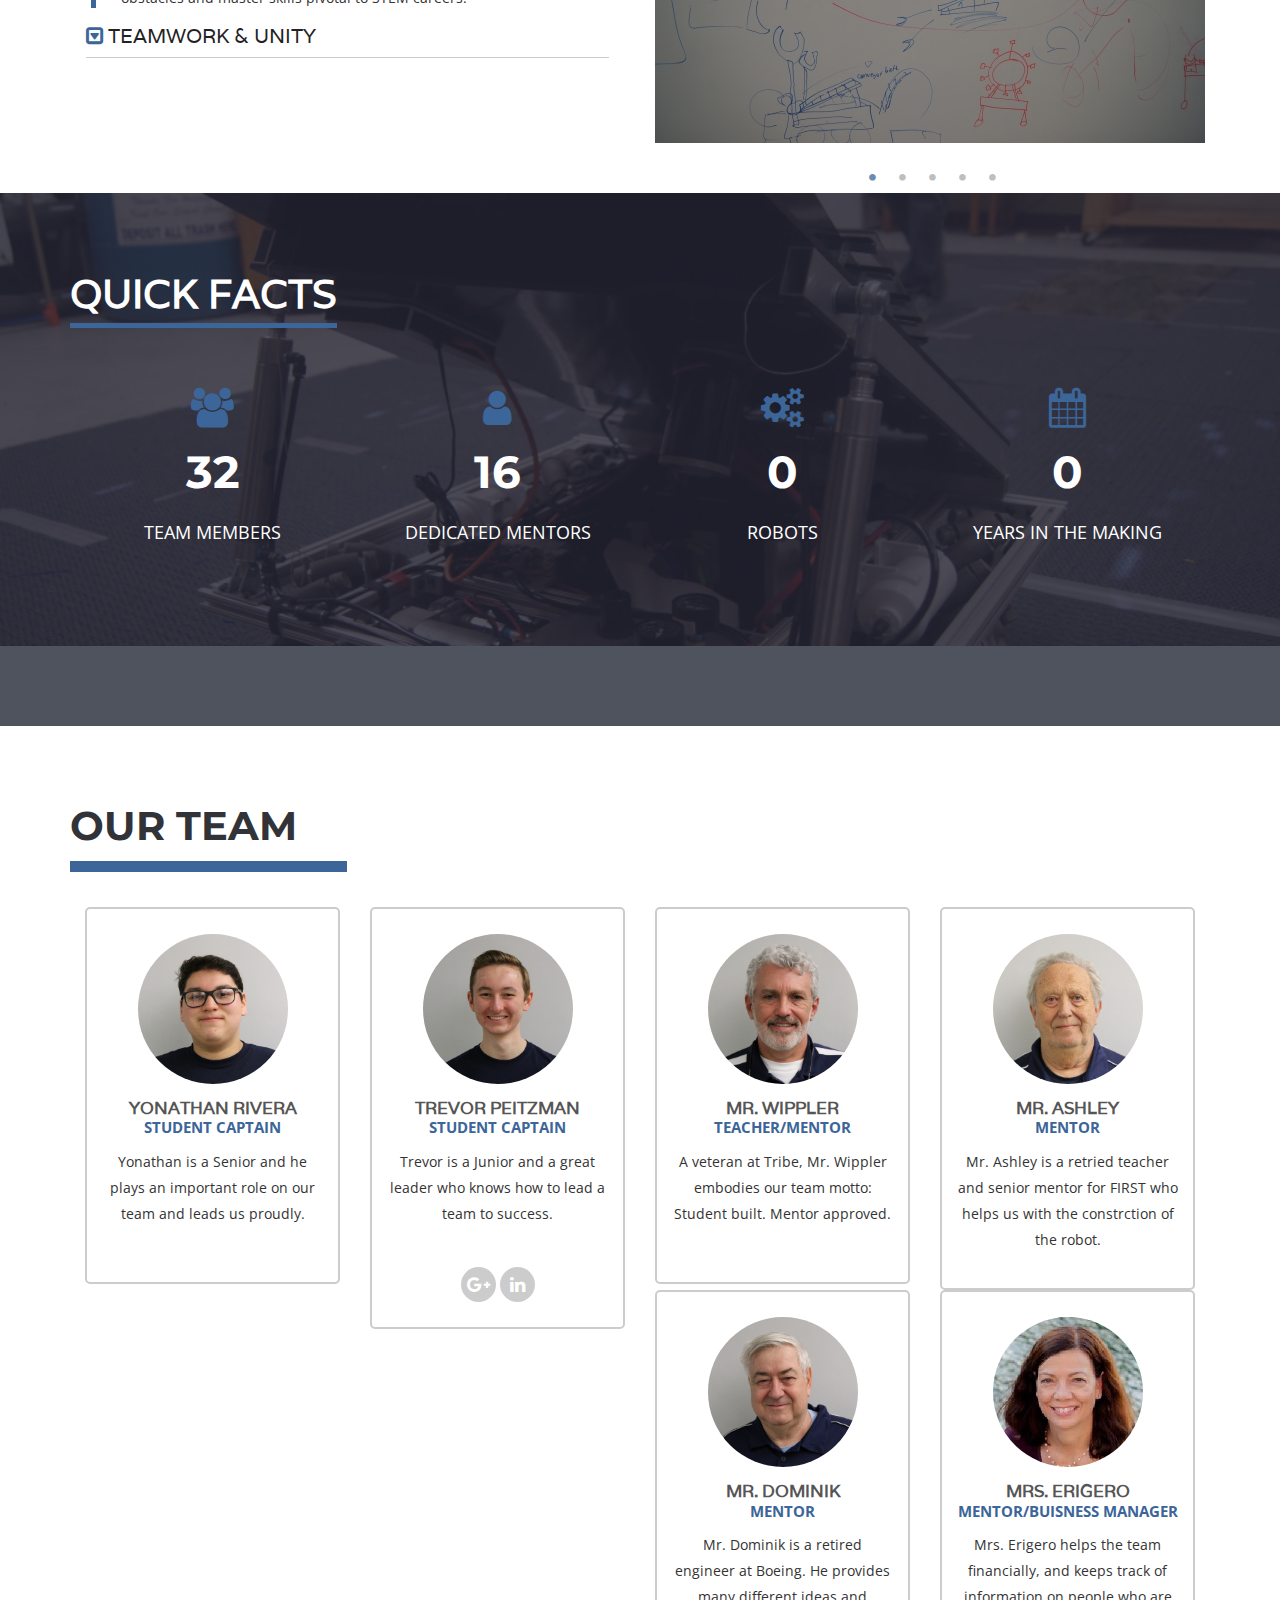
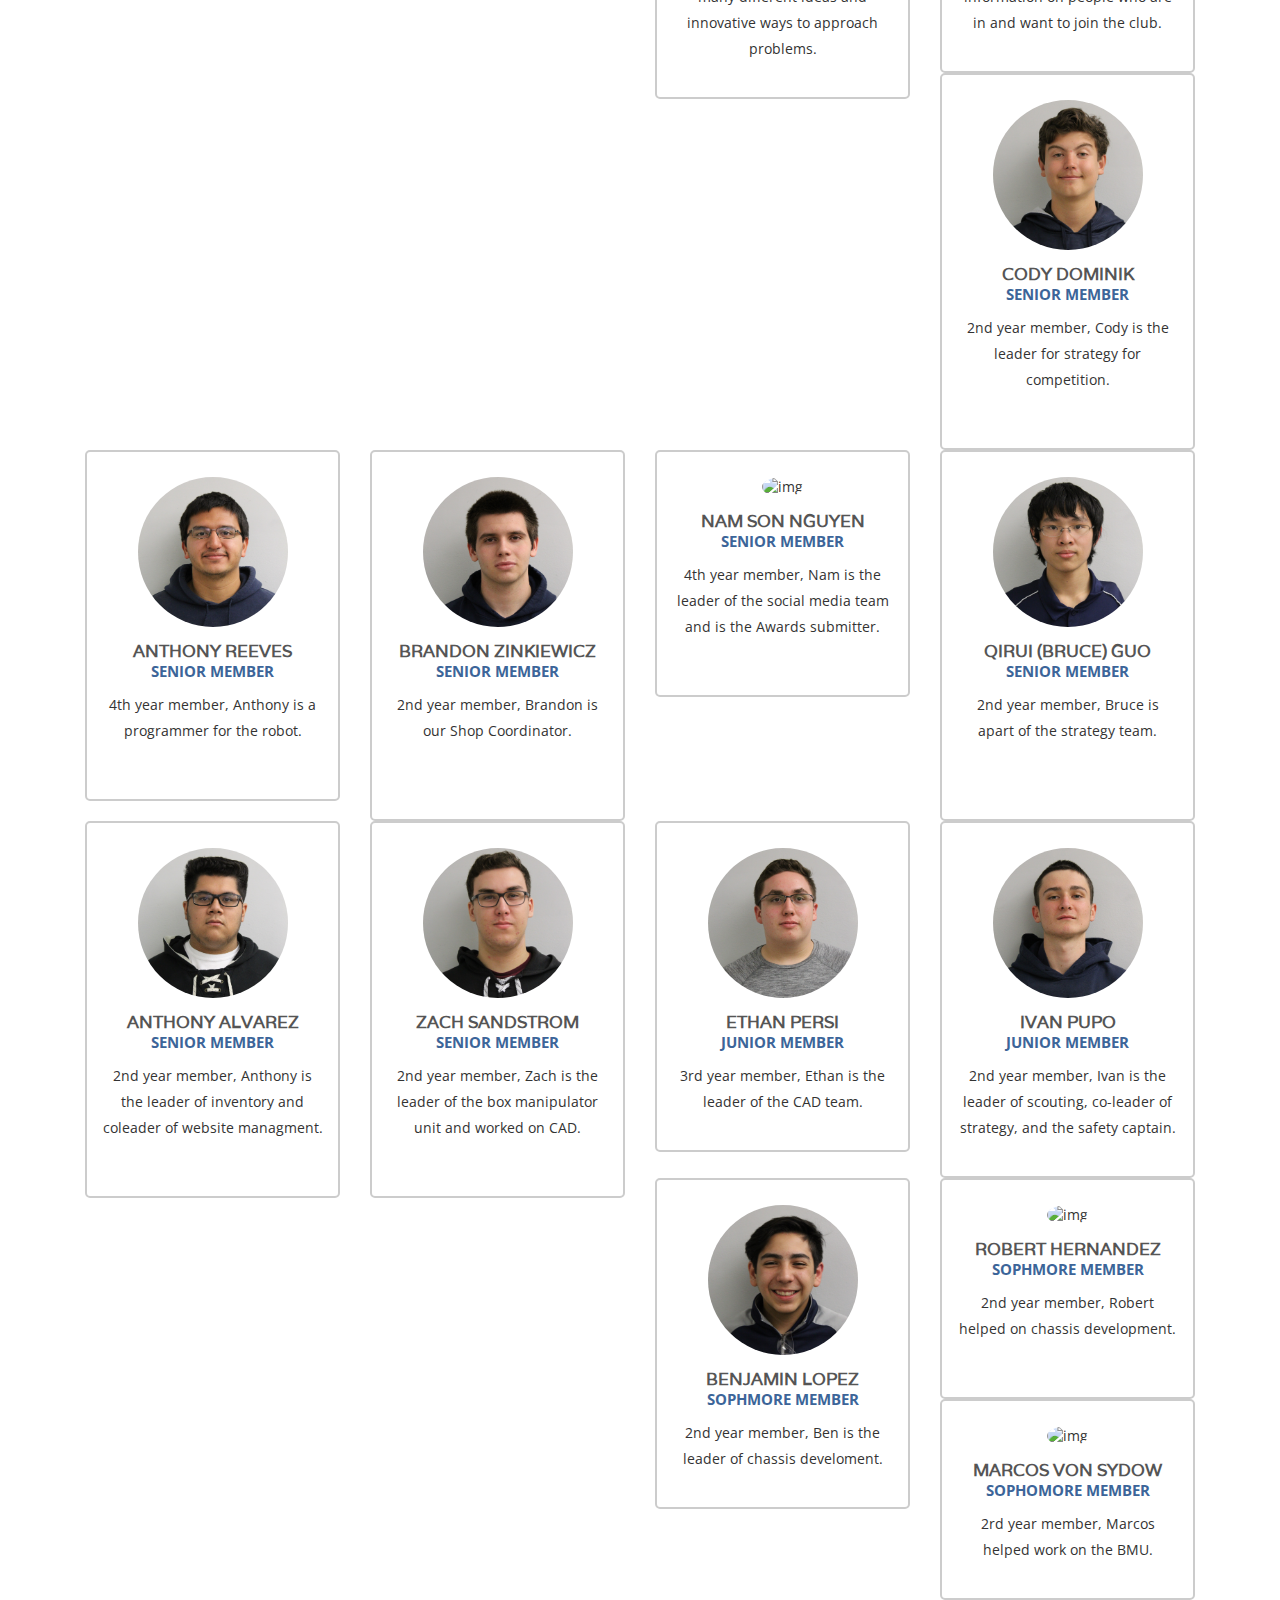
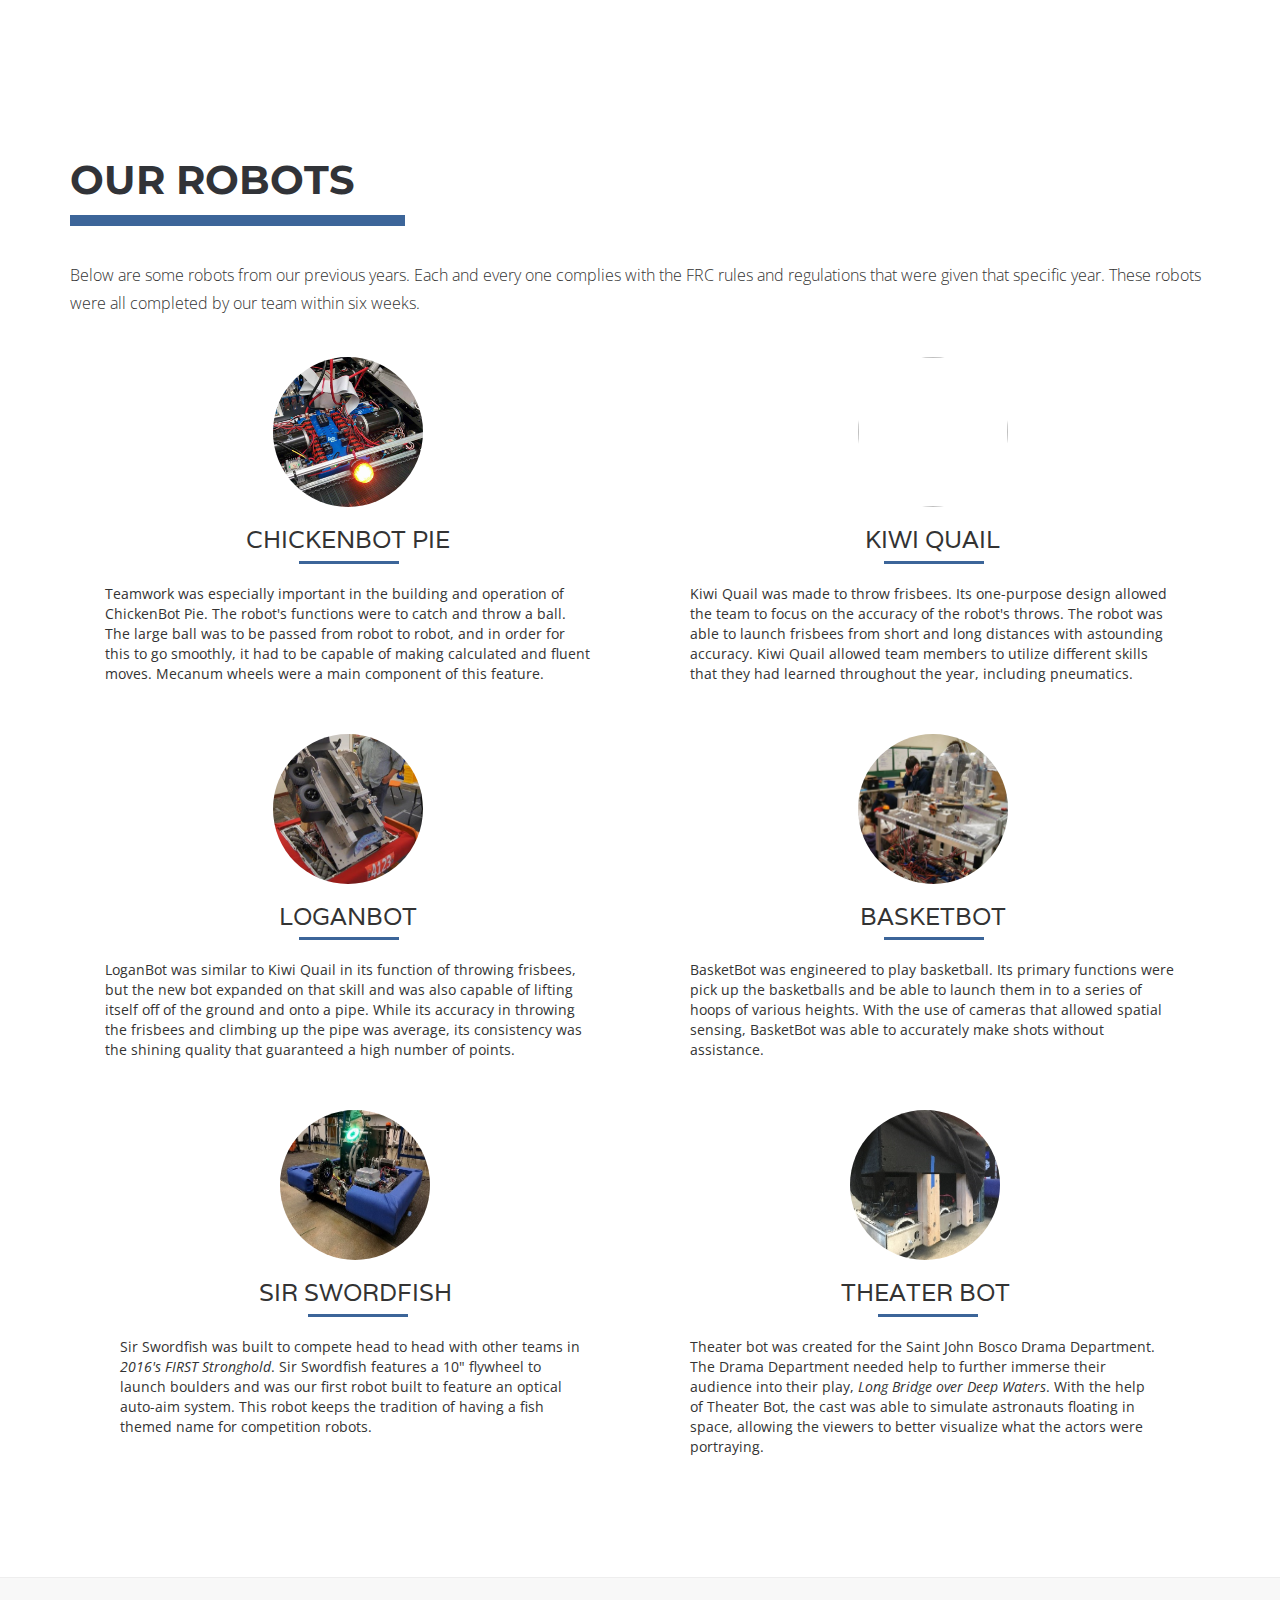
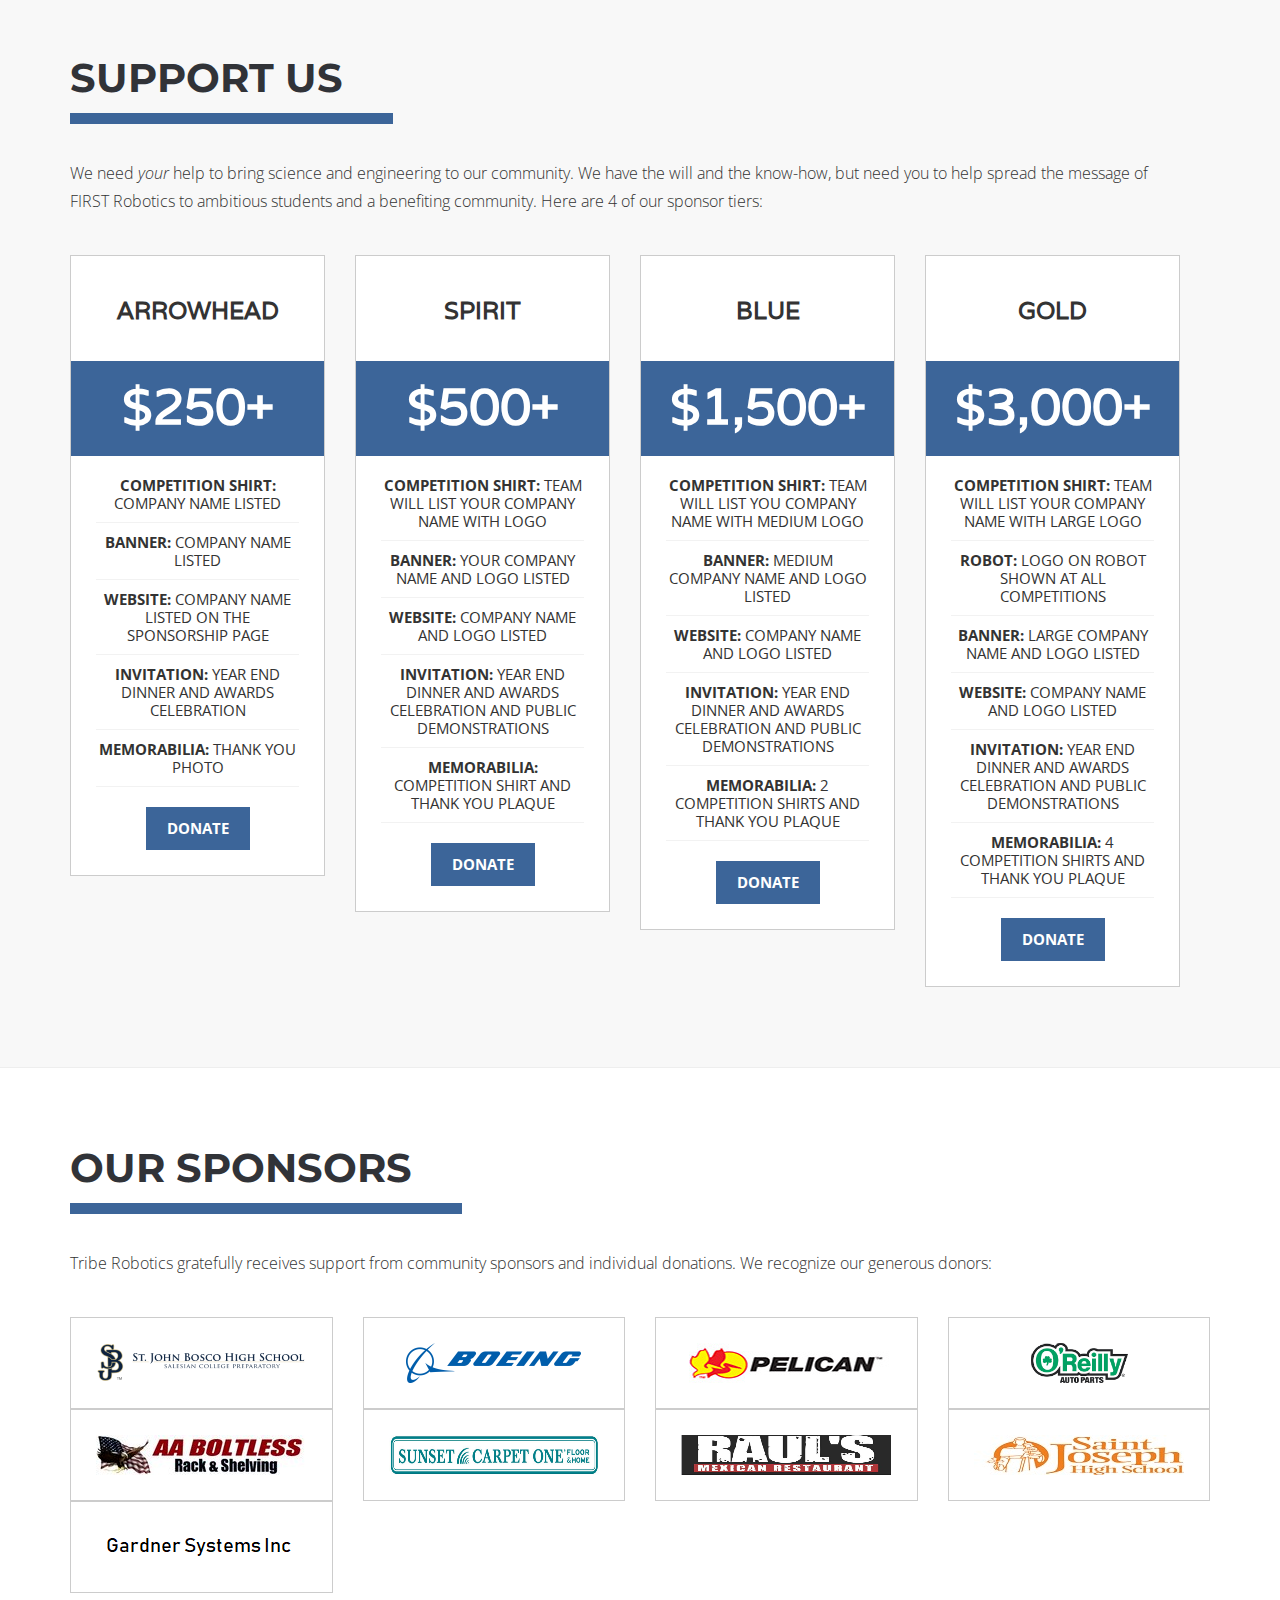
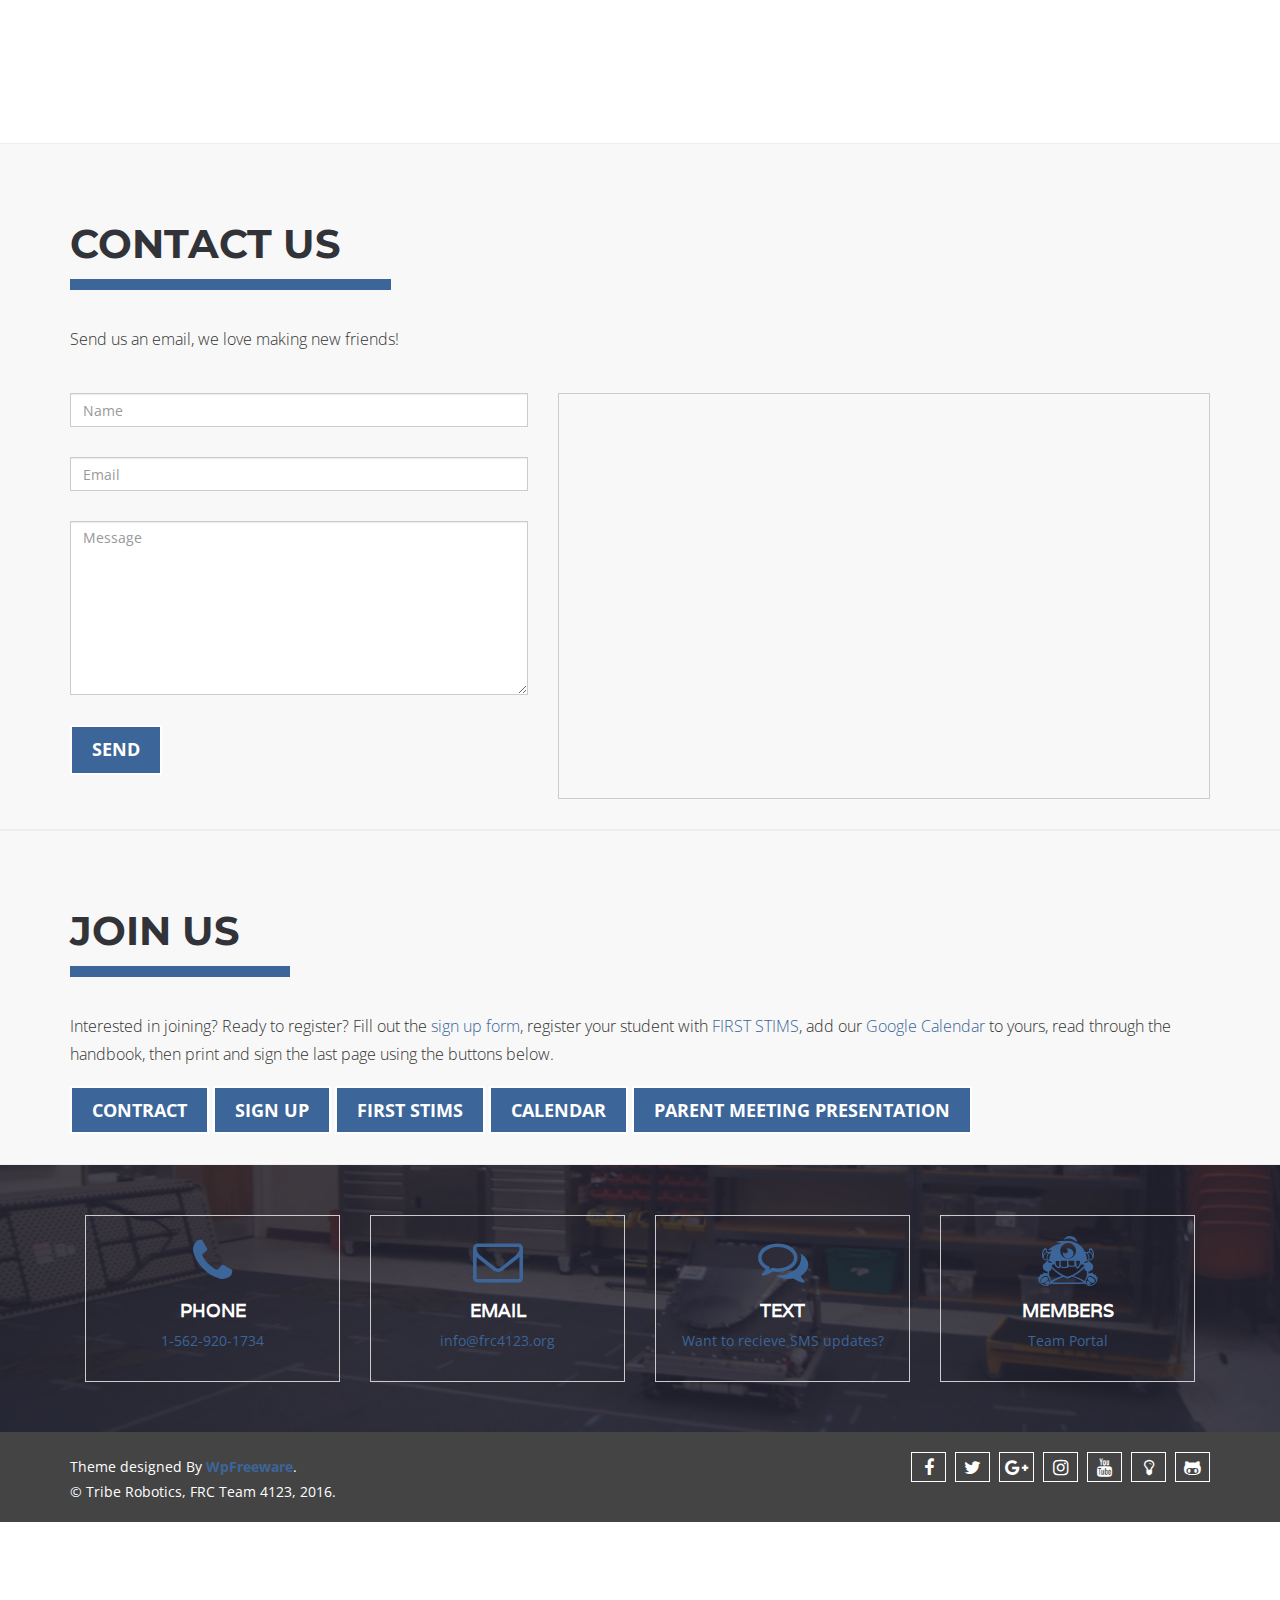
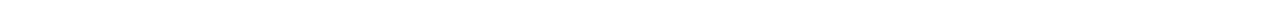
==== commit b72cedb0: "Home Page and "Support Us" changes" ====
--- a/index.html
+++ b/index.html
@@ -134,7 +134,7 @@
               <li><a href="#works">Facts</a></li>
               <li><a href="#team">Team</a></li>
               <li><a href="#service">Our Robots</a></li>
-              <li><a href="#pricing">Support Us</a></li>
+              <li><a href="#pricing">Donate</a></li>
 <!--              <li><a href="#blog">Blog</a></li>               -->
               <li><a href="#contact">Contact Us</a></li>
 
@@ -168,7 +168,7 @@
 
               <!-- FIRST SLIDE CAPTION-->
               <div class="slider_caption">
-                <h2>Hi, We are Tribe Robotics</h2>
+                <h2>We are Tribe Robotics</h2>
                 <p>Student Built. Mentor Approved.</p>
                 <a  href="#about"
                     onclick="$('html, body').animate({
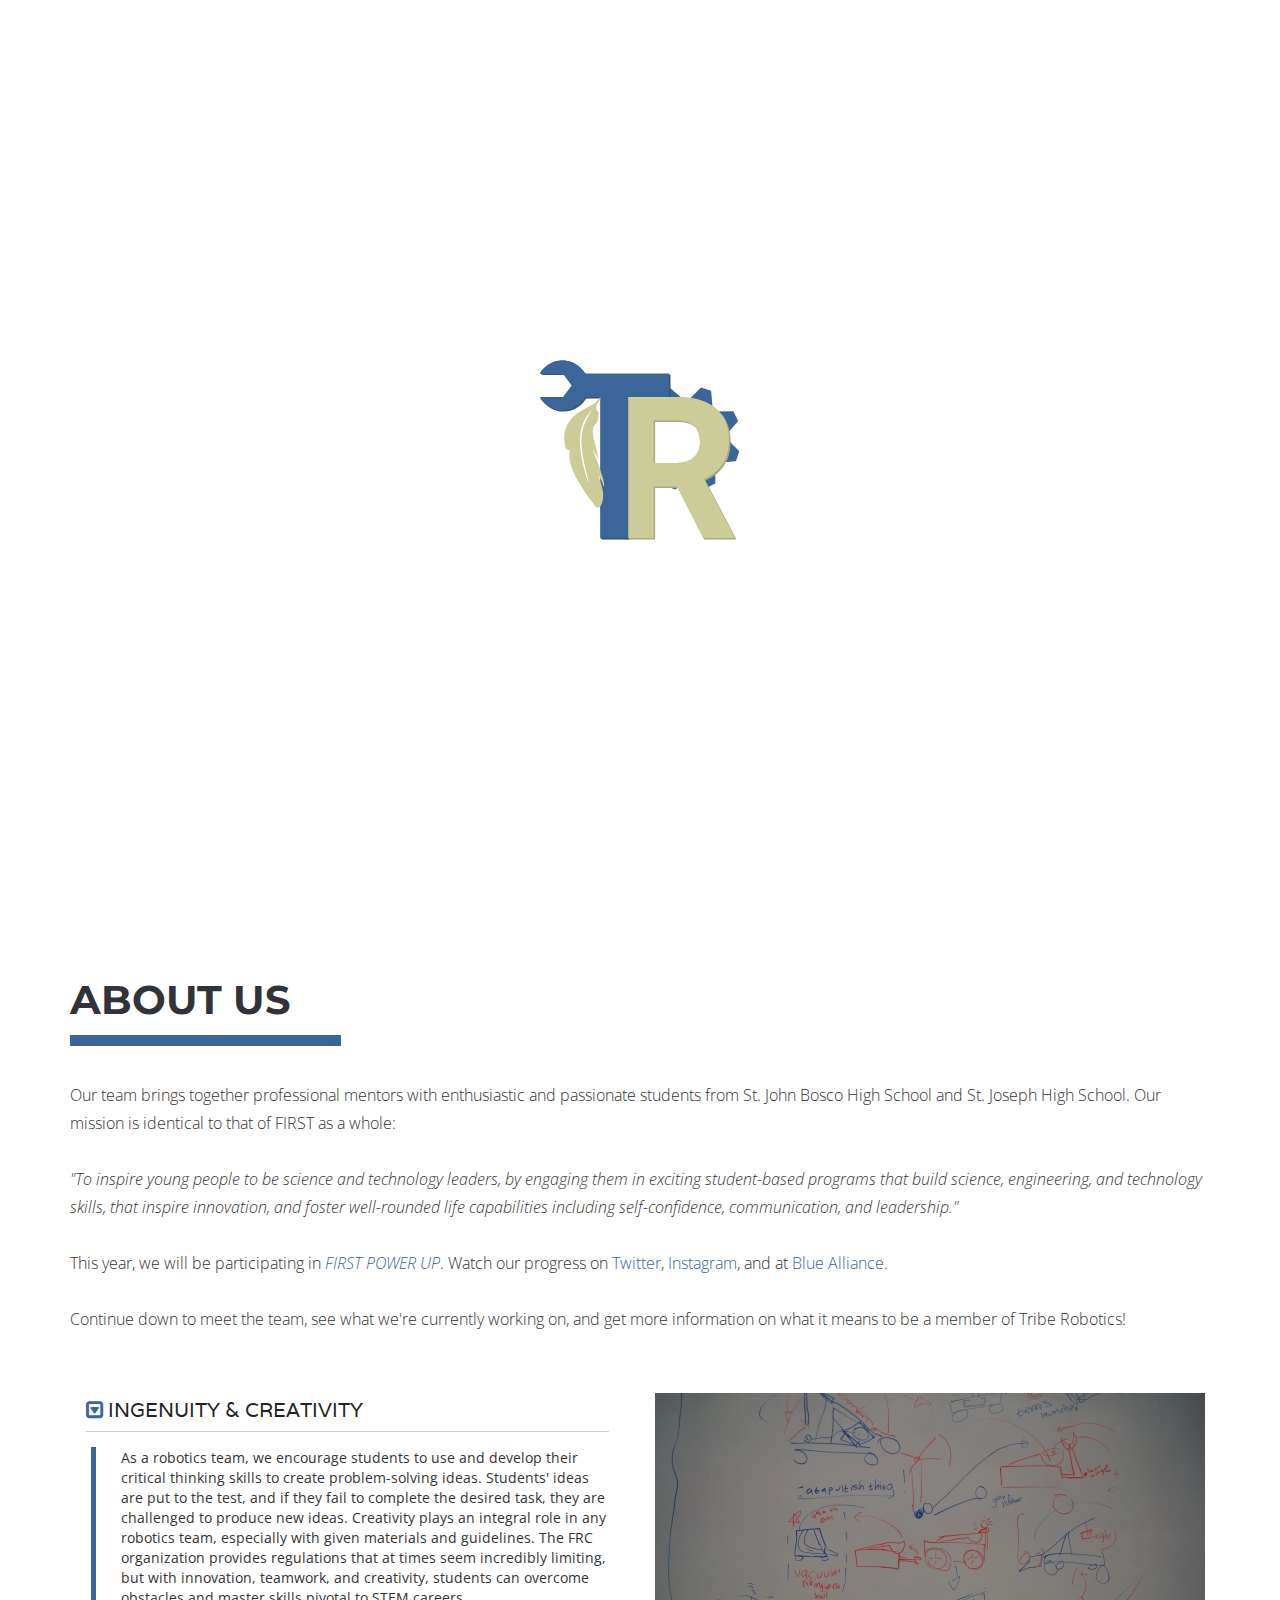
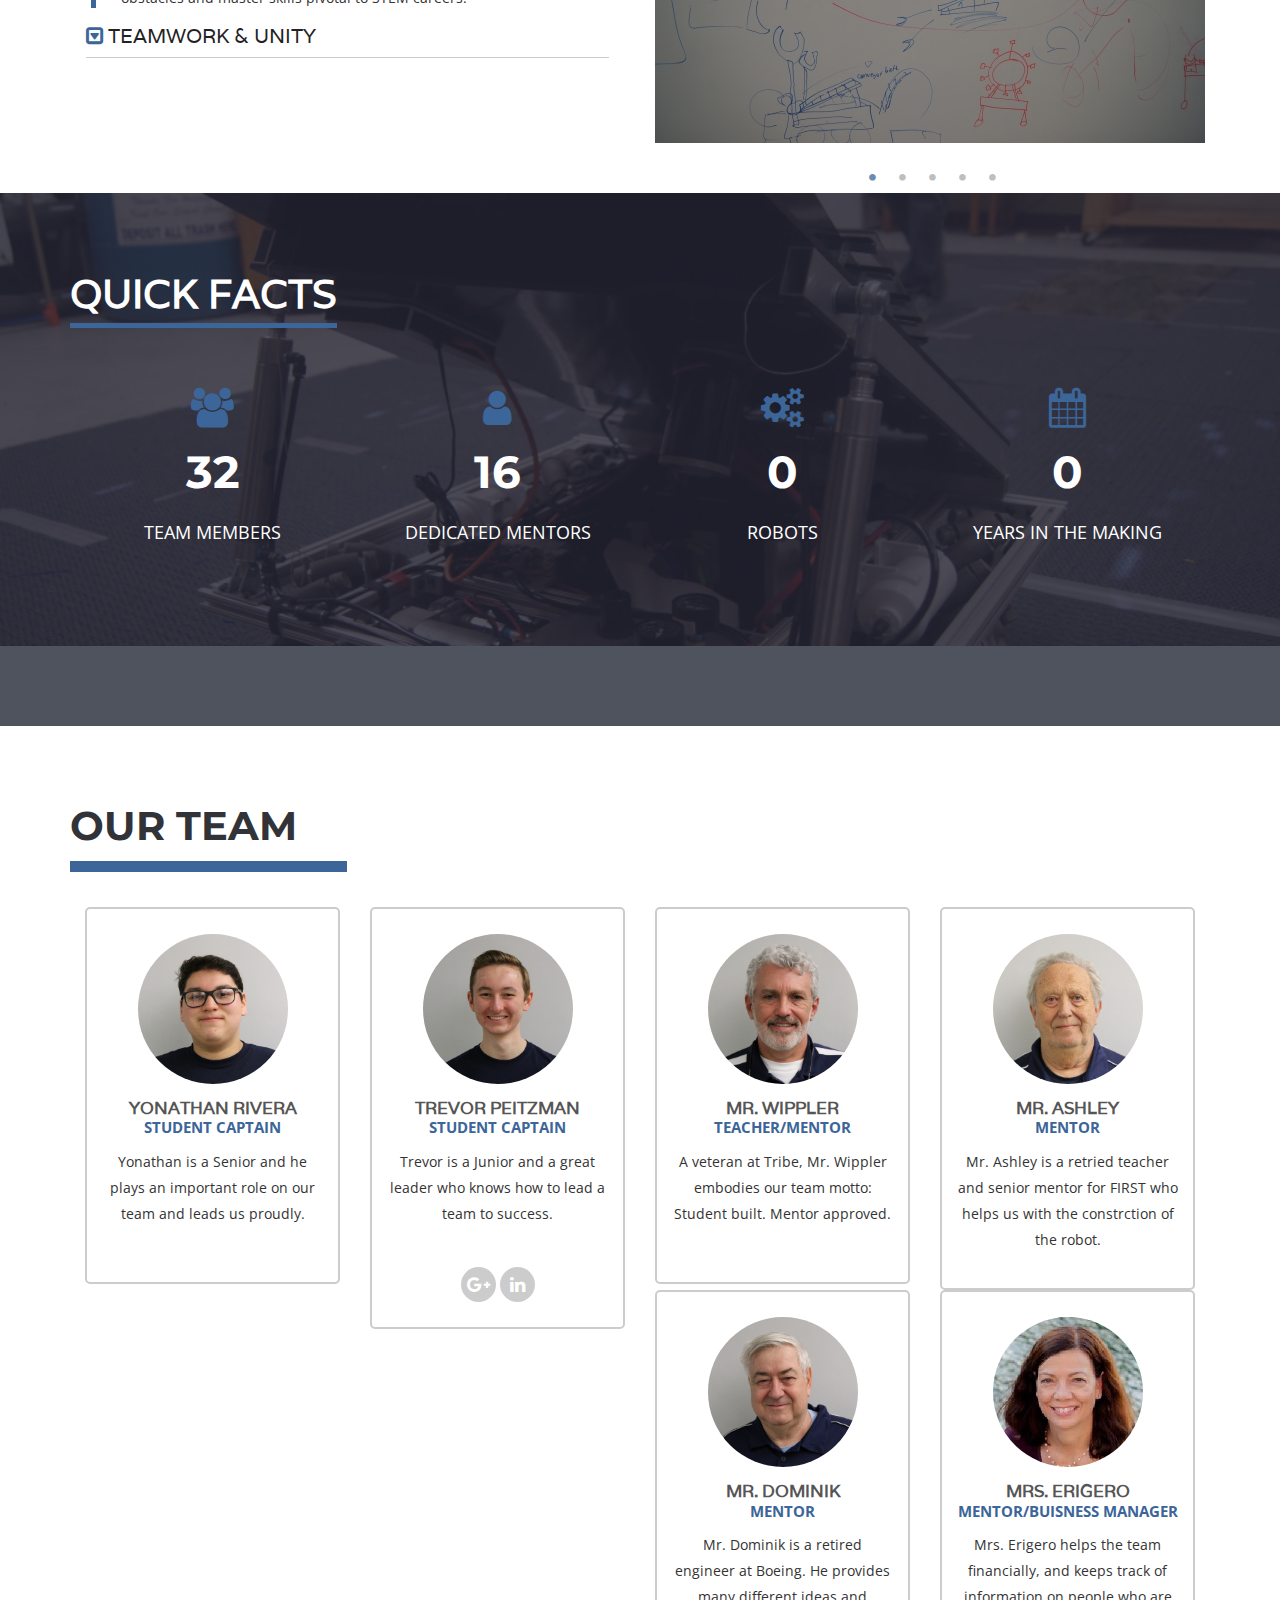
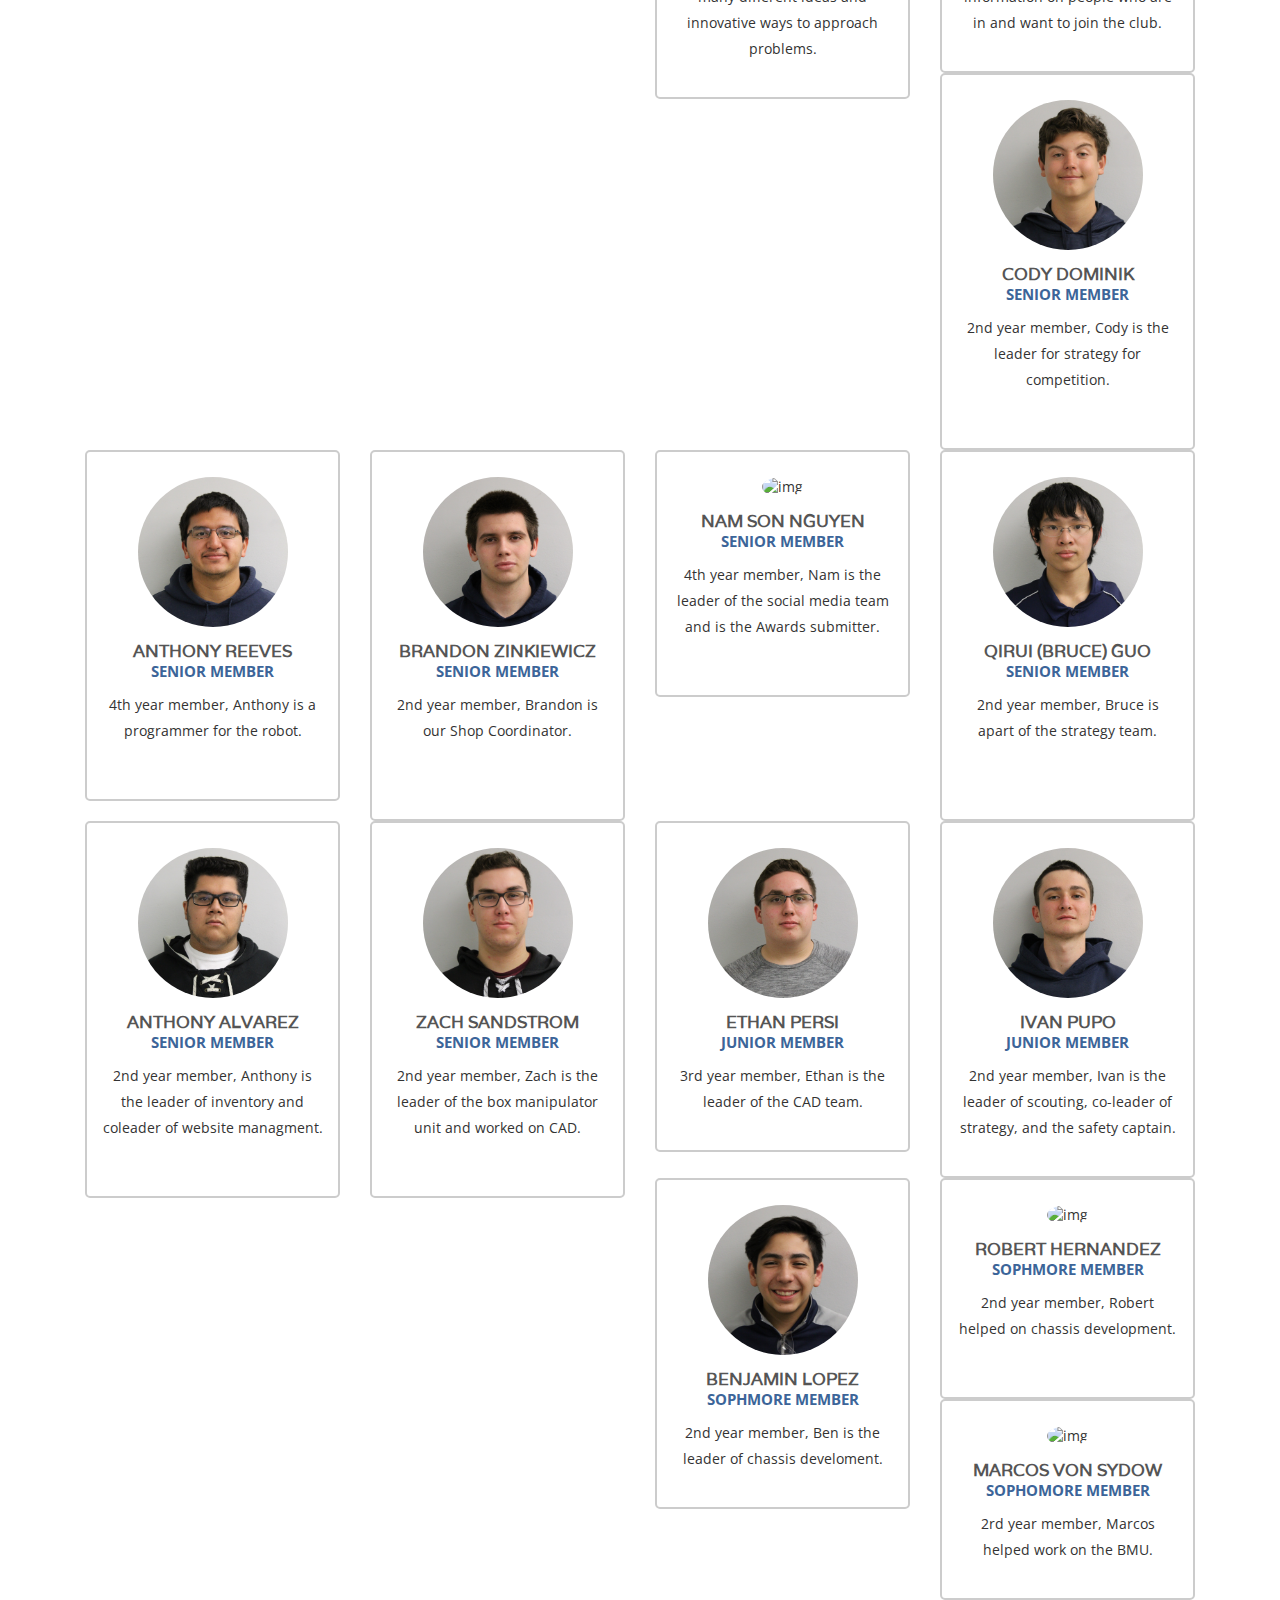
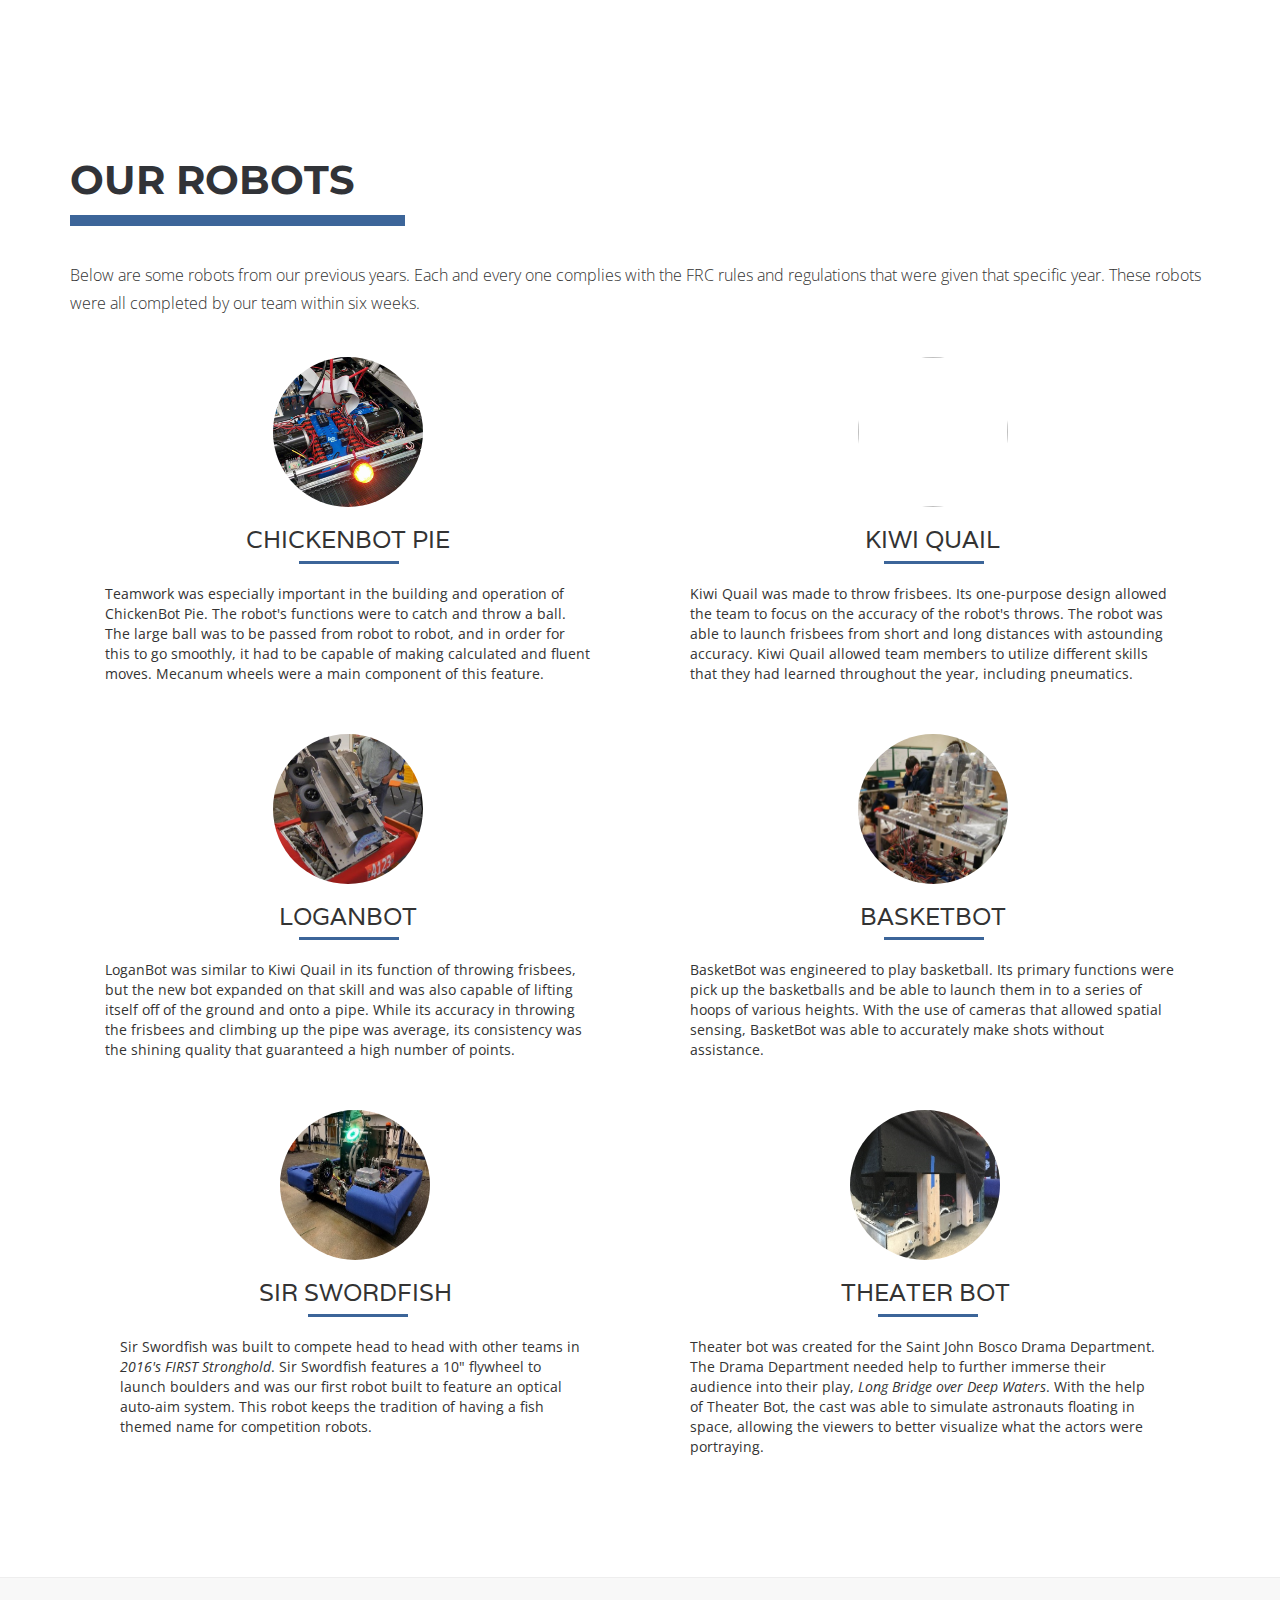
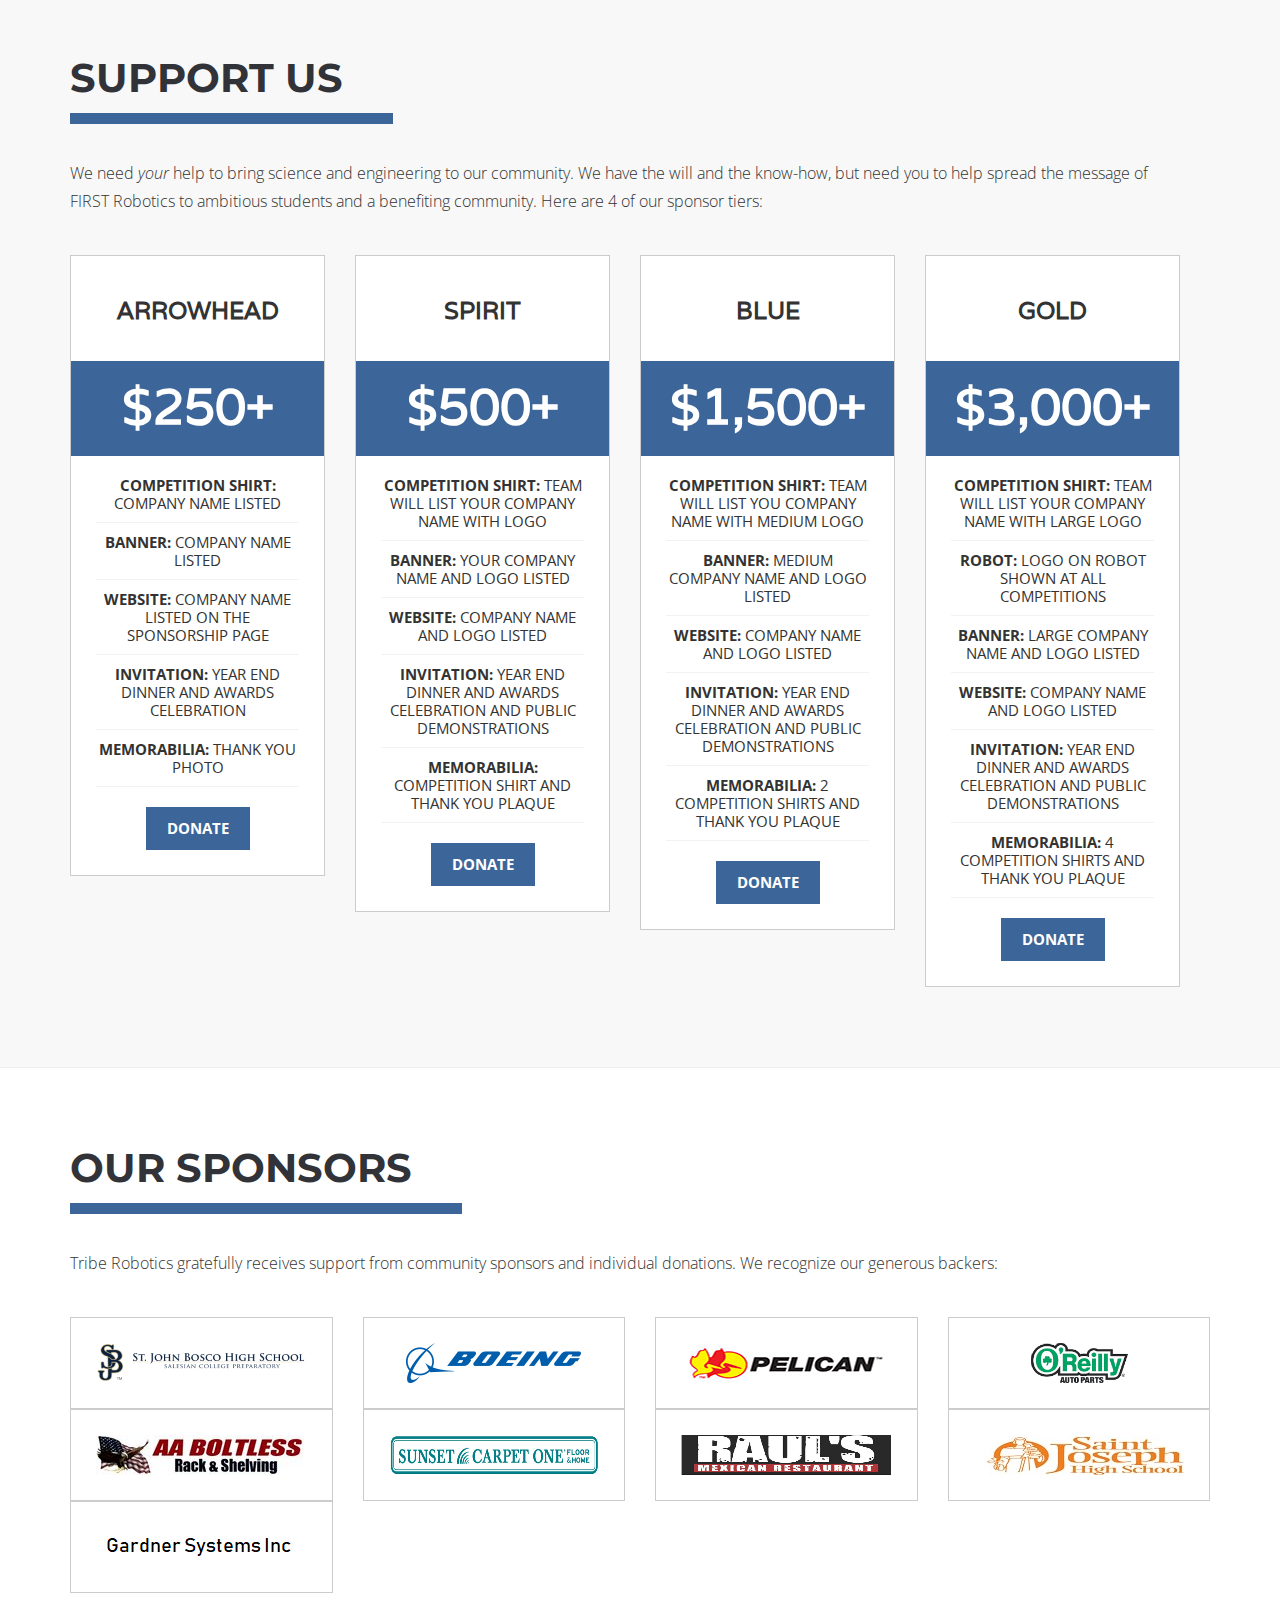
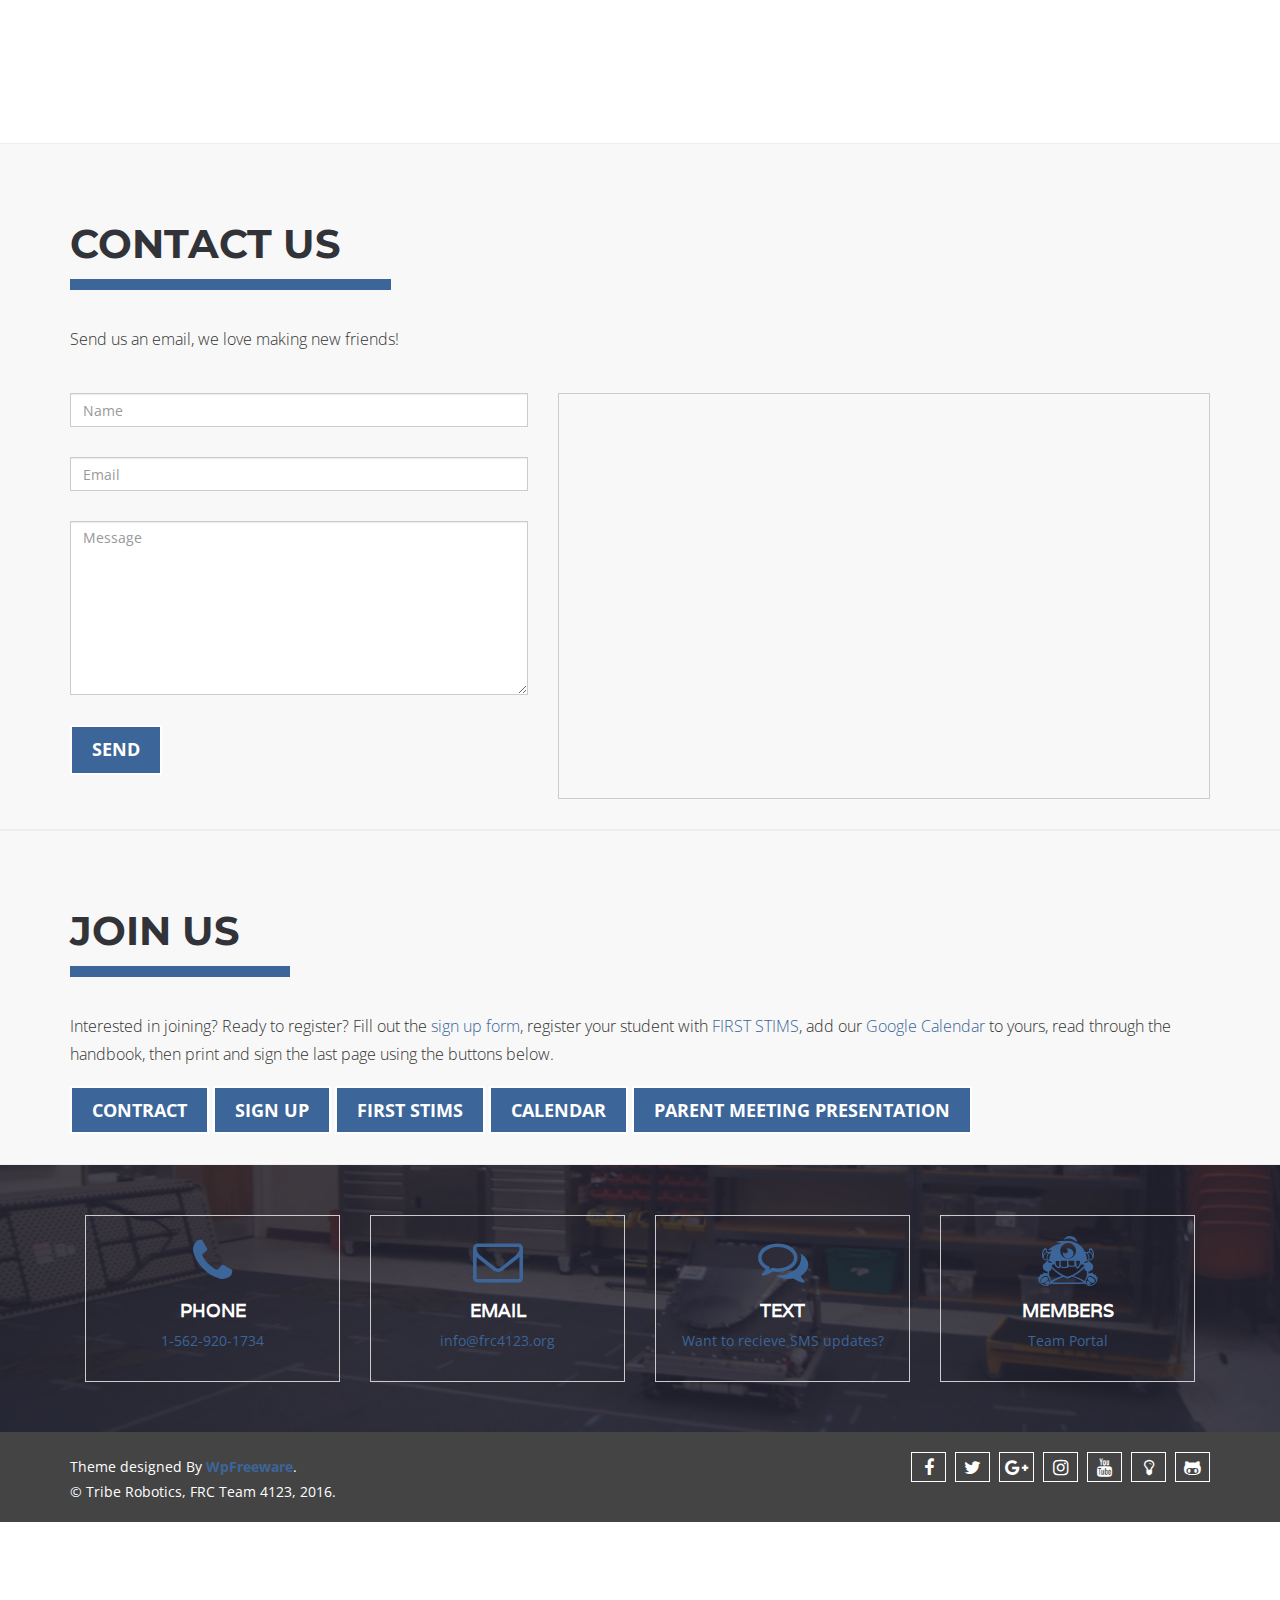
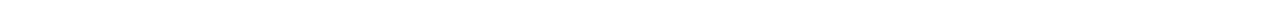
==== commit dc2dcb48: "Merge 0790405081c3e1919d12669fbae2f68044ca9164 into 178ef83bbcdd583bb4319ab48931036d22a87ffe" ====
--- a/index.html
+++ b/index.html
@@ -1169,7 +1169,7 @@
             <div class="heading">
               <h2 class="wow fadeInLeftBig">Our Sponsors</h2>
               <p>Tribe Robotics gratefully receives support from community sponsors and individual donations.
-We recognize our generous donors:
+We recognize our generous backers:
                 </p>
             </div>
           </div>
@@ -1177,7 +1177,7 @@
             <div class="clients_content">
               <div class="row">
                 <!-- BEGIN CLIENTS SLIDER -->
-                <div class="clients_slider">
+                <!--<div class="clients_slider">-->
                   <!-- BEGIN SINGLE CLIENT SLIDE#1 -->
                   <div class="col-lg-3 col-md-3 col-sm-3">
                     <a class="single_client" target="_blank" href="http://www.bosco.org/">
@@ -1232,7 +1232,7 @@
                         <img src="img/sponsorprofiles/sponsorprofile_gardnersystems.png" alt="Gardener Systems">
                       </a>
                   </div>
-                </div>
+                <!--</div>-->
               </div>
             </div>
           </div>
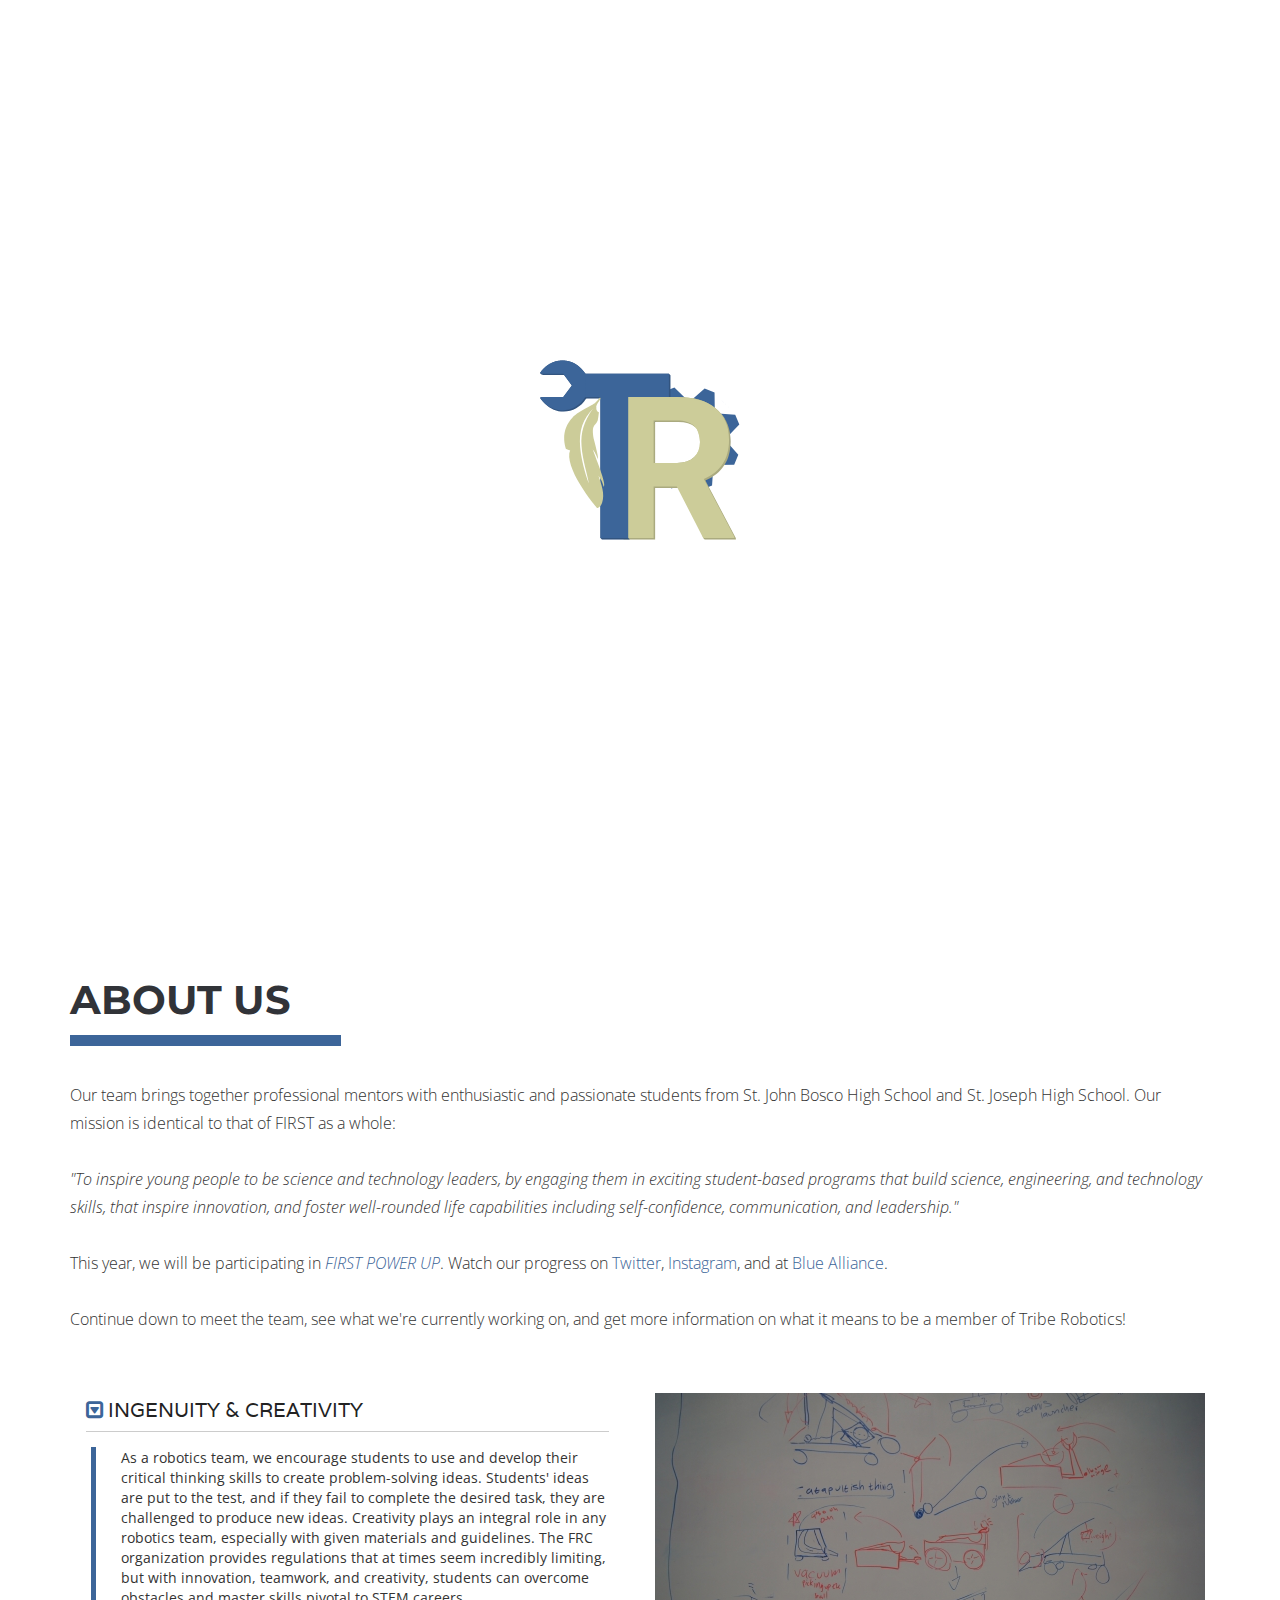
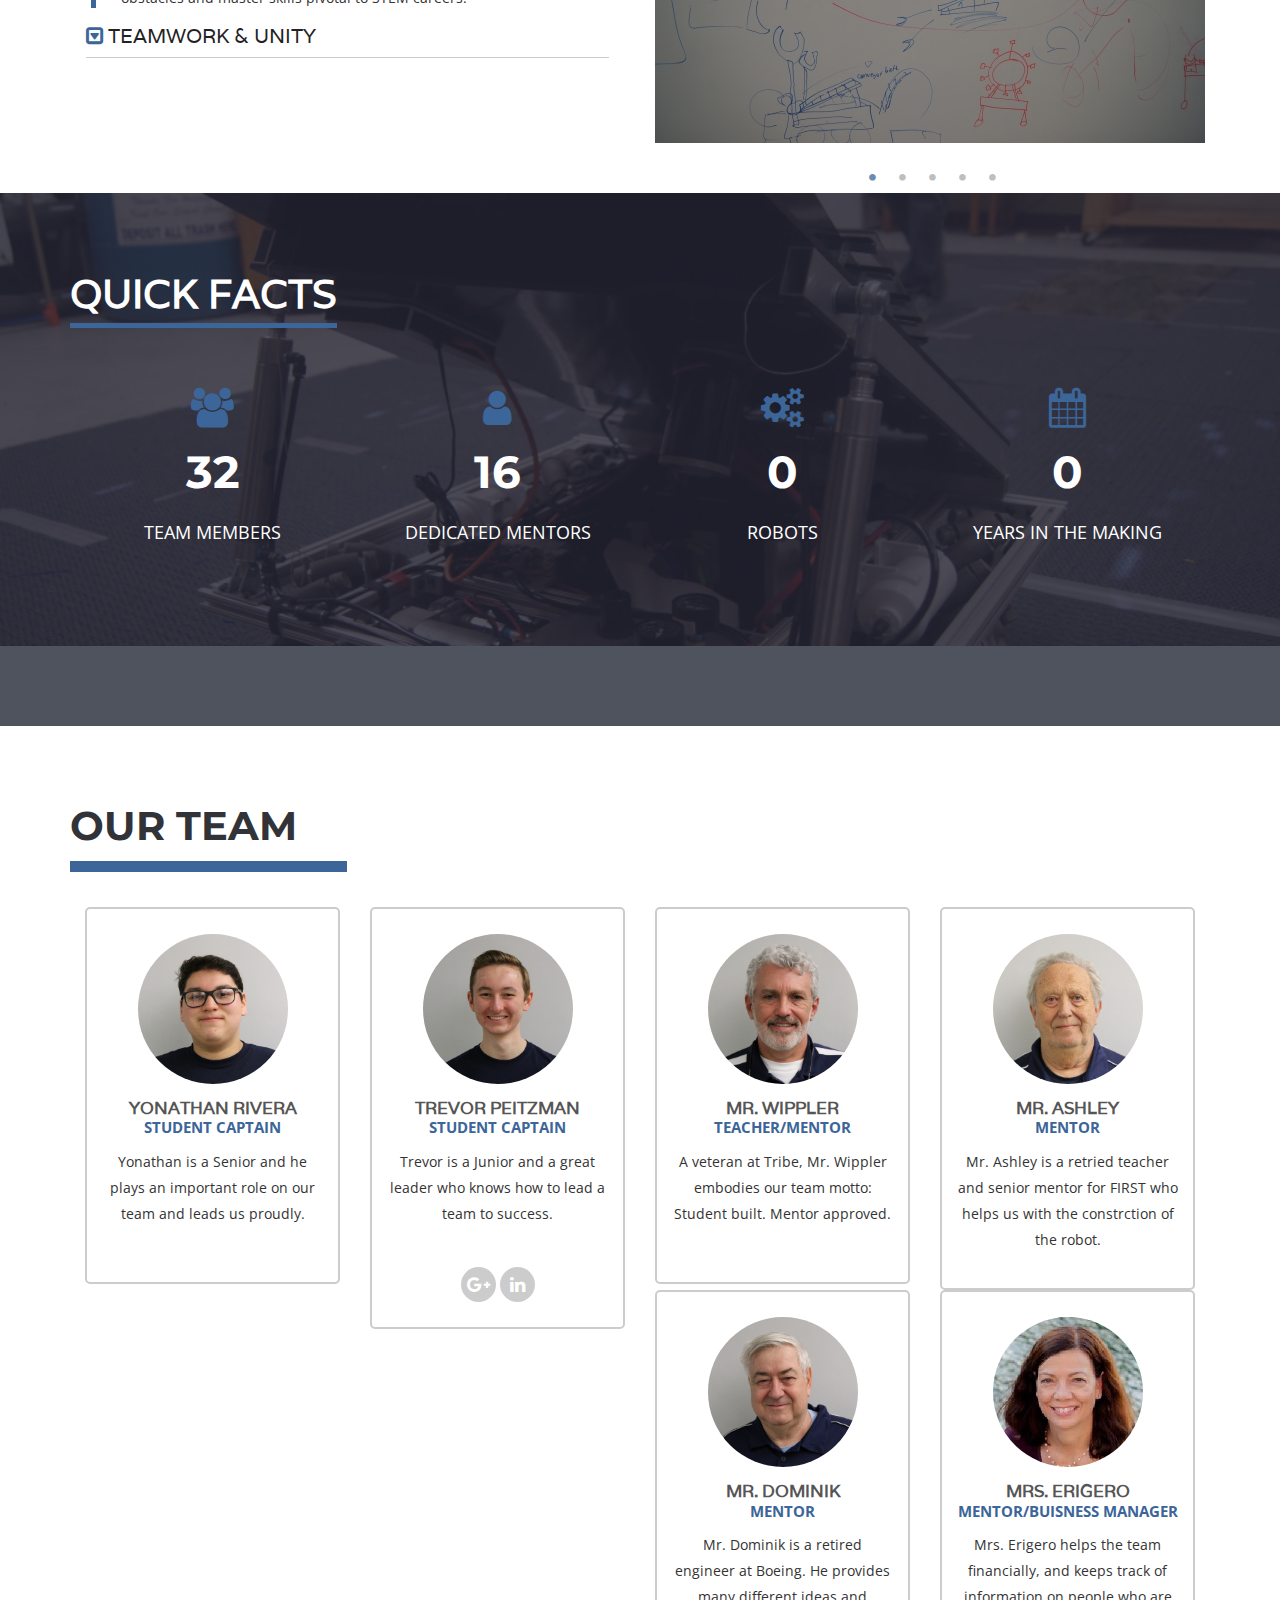
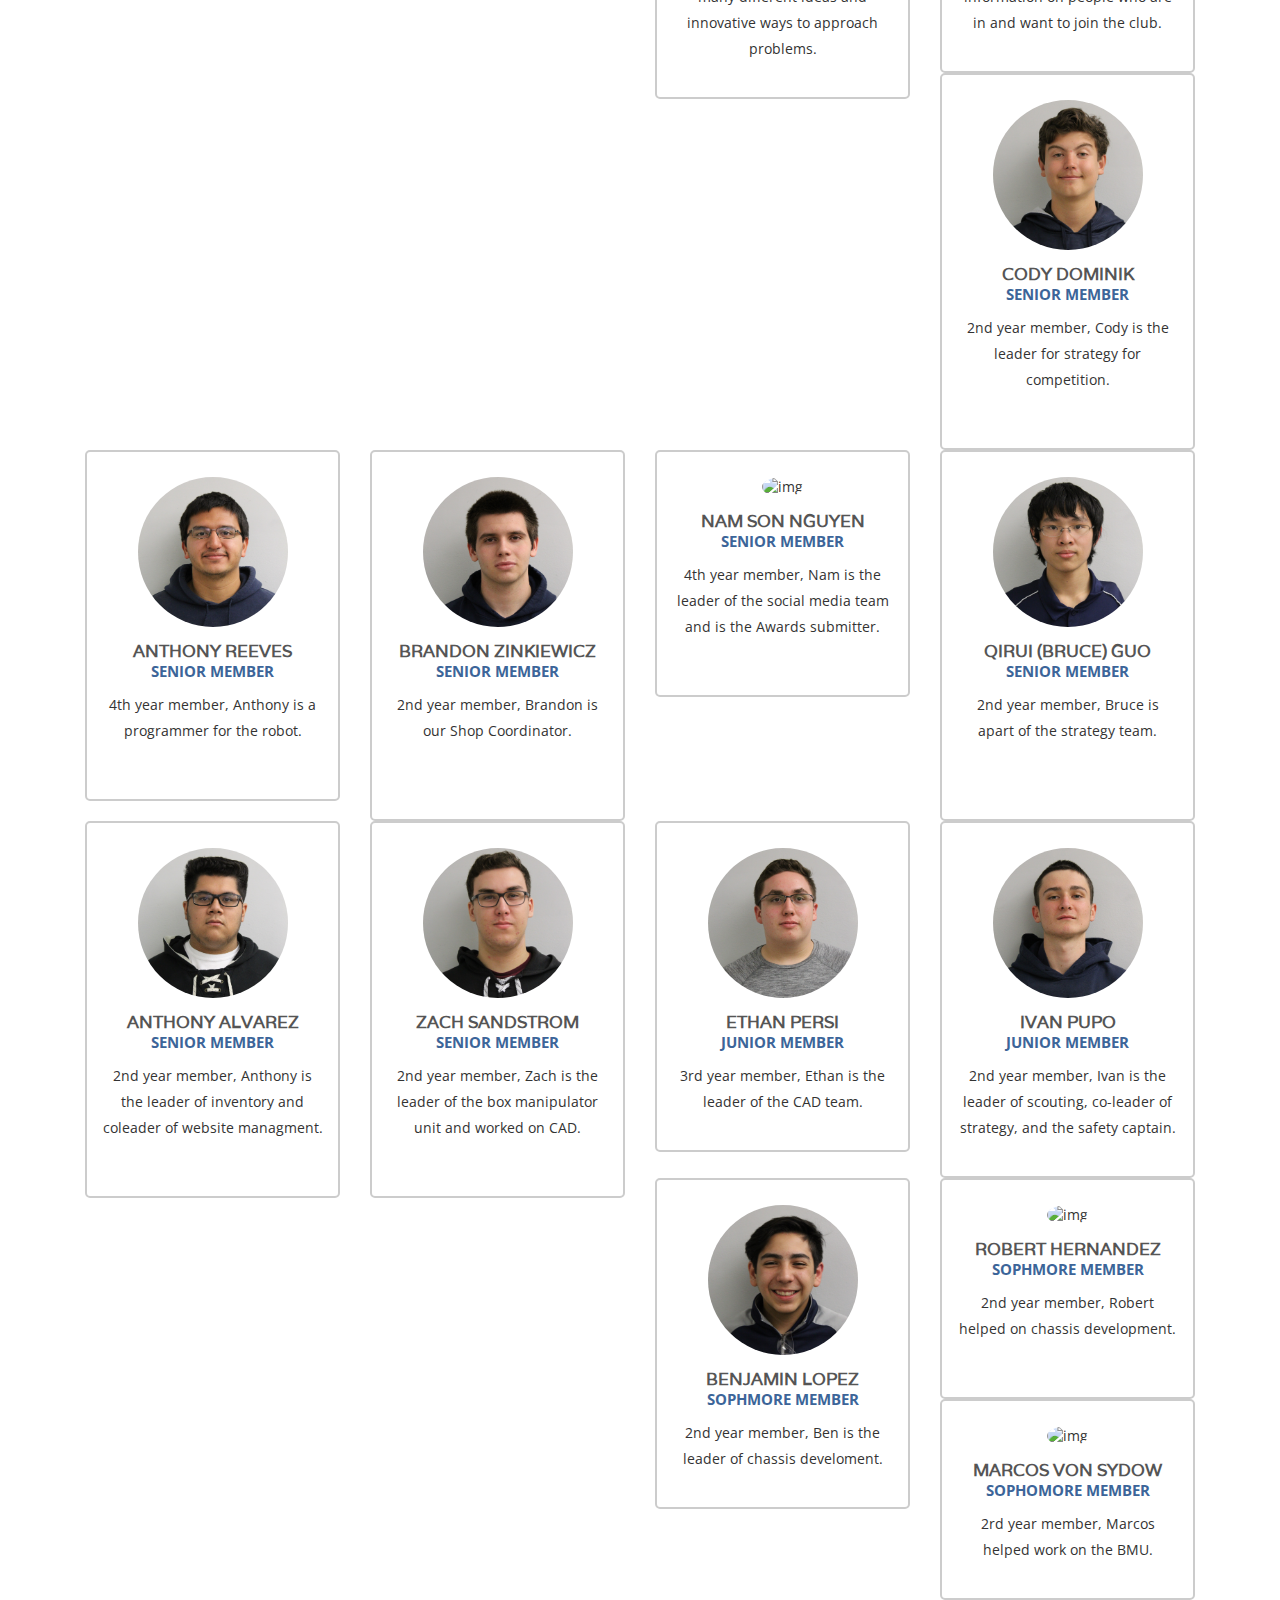
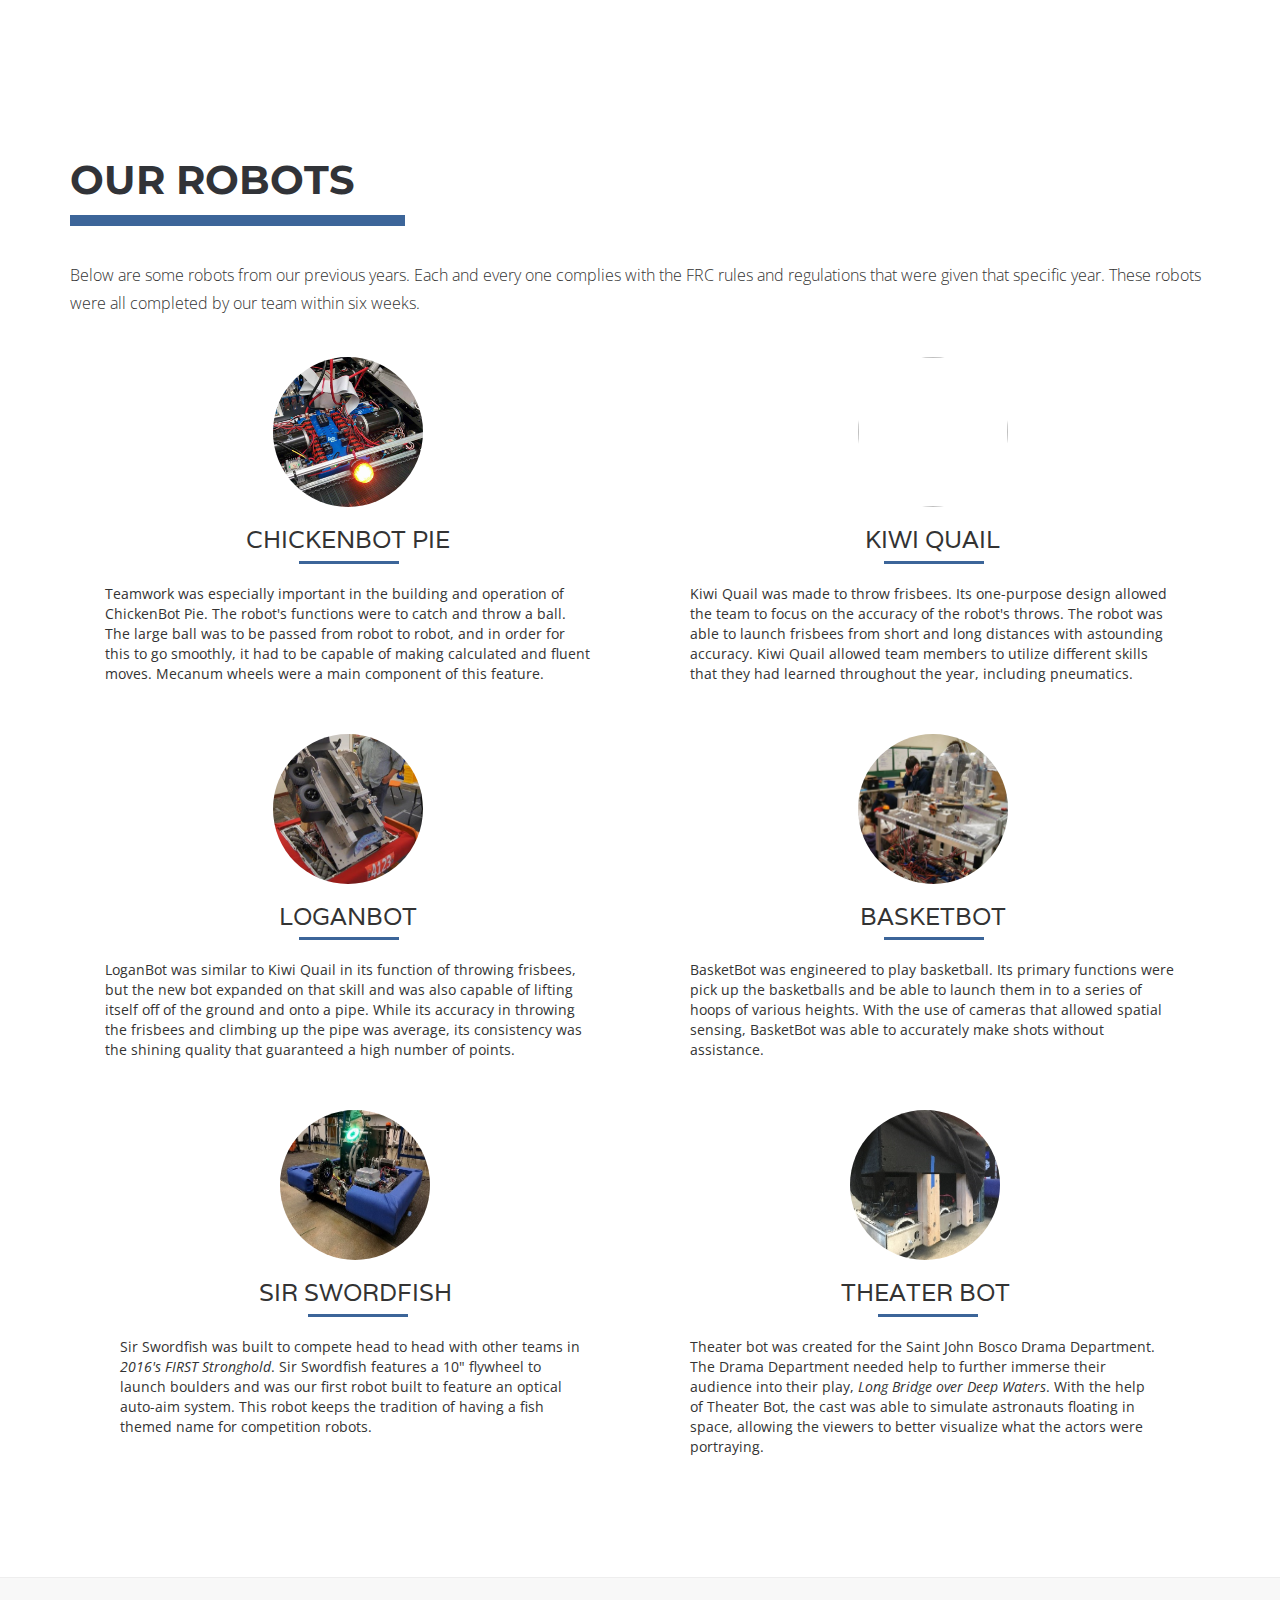
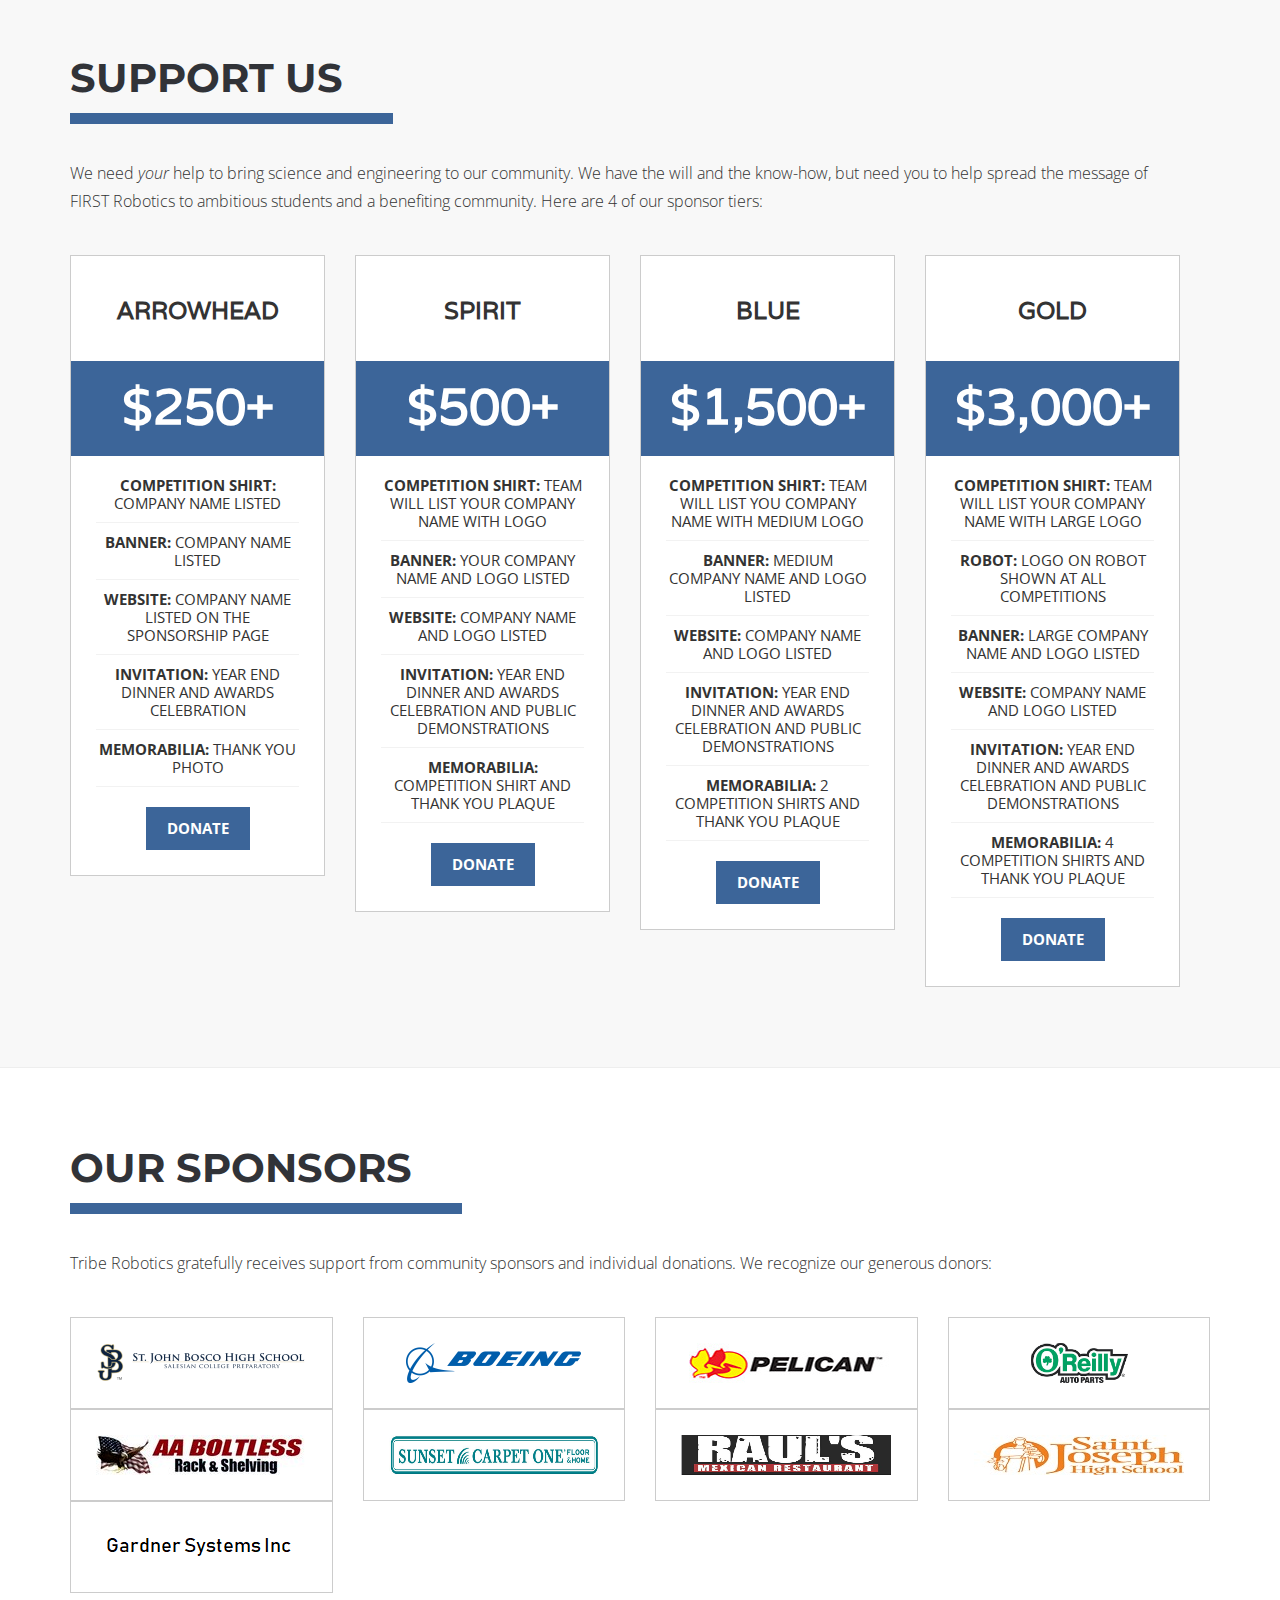
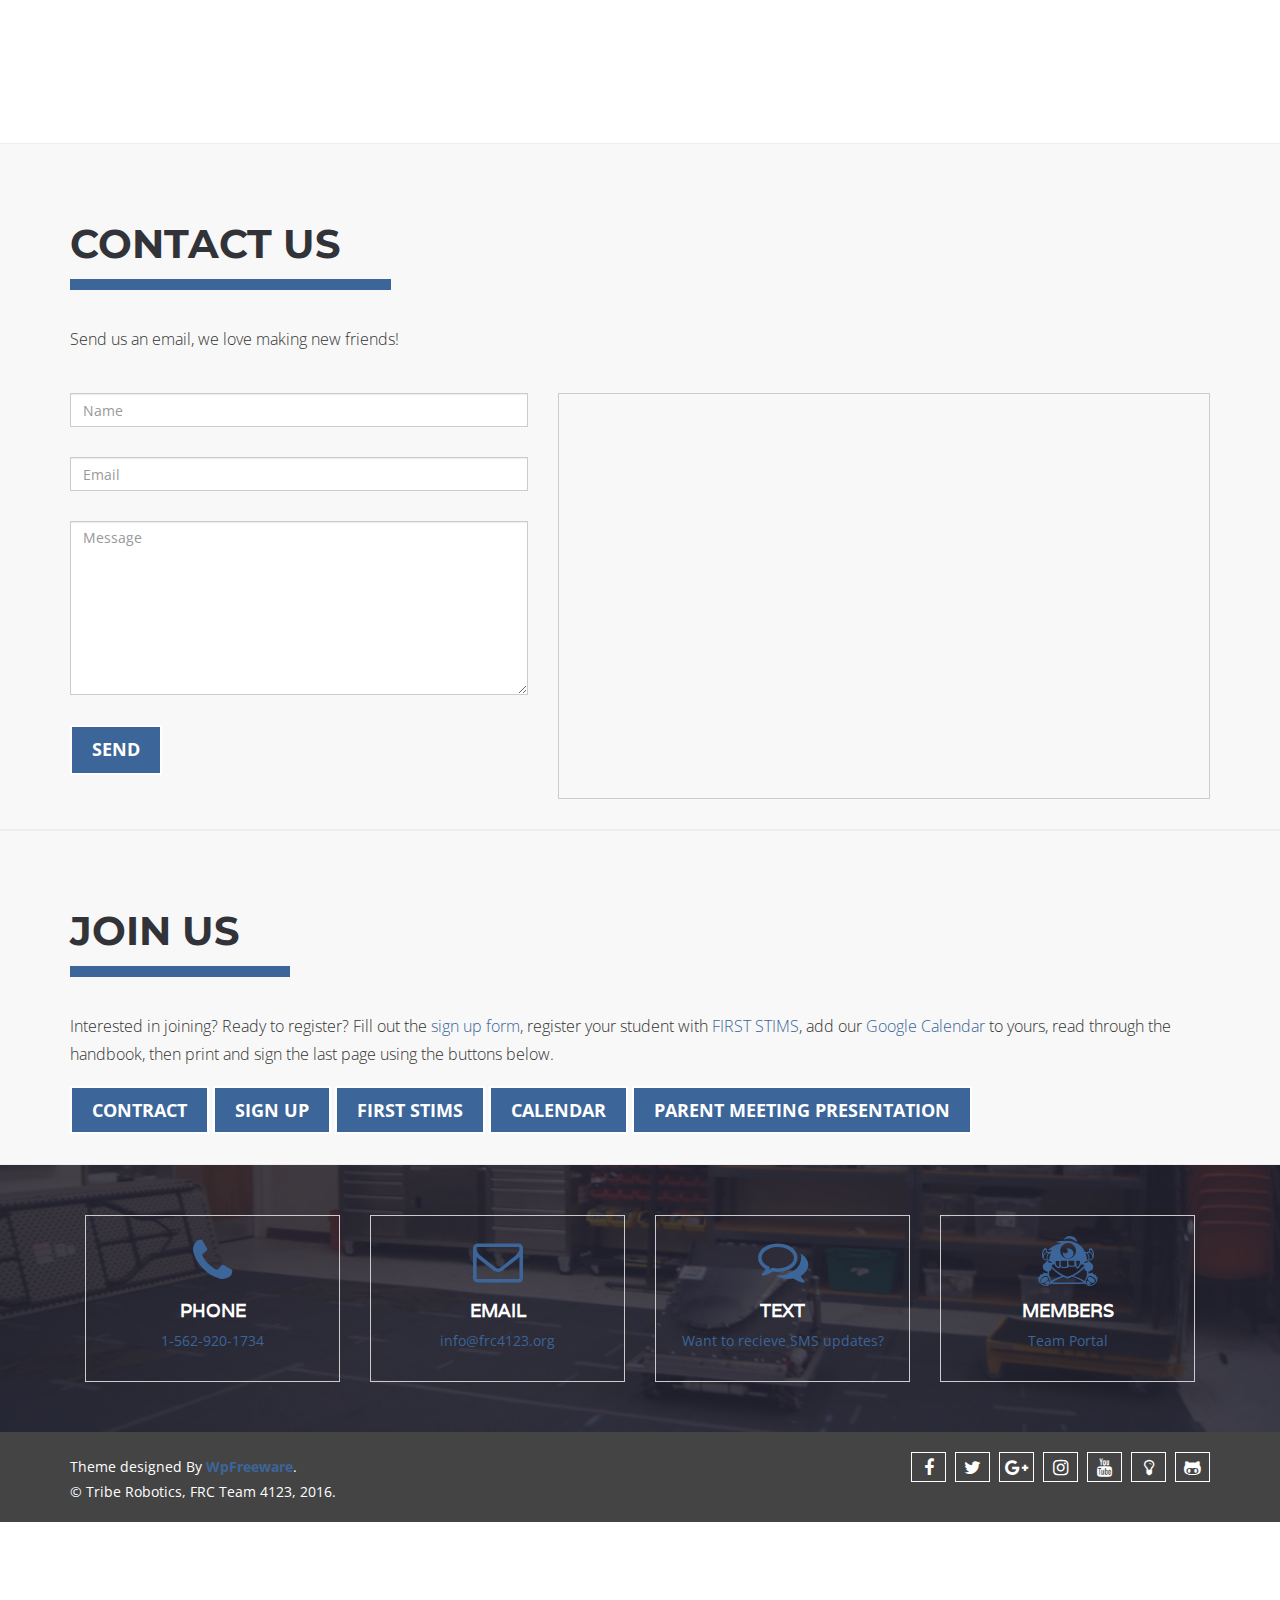
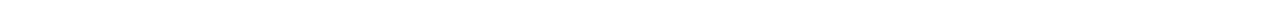
==== commit 47df7dd3: "New Home Page Photo" ====
--- a/index.html
+++ b/index.html
@@ -156,7 +156,7 @@
               <!-- FIRST SLIDE OVERLAY -->
               <div class="slider_overlay"></div>
               <!-- FIRST SLIDE MAIN IMAGE -->
-<!--           image -->    <img src="img/full-slider/topslide_1.JPG" alt="img">
+<!--           image -->    <img src="img/full-slider/topslide_3.JPG" alt="img">
 <!--           embed     <iframe id="video-bg" src="//www.youtube.com/embed/M7lc1UVf-VE?rel=0&autoplay=1&controls=0&loop=1" frameborder="0" allowfullscreen></iframe>-->
 
 <!--                poster="cookies.jpg"  use this for phone?-->
@@ -1169,7 +1169,7 @@
             <div class="heading">
               <h2 class="wow fadeInLeftBig">Our Sponsors</h2>
               <p>Tribe Robotics gratefully receives support from community sponsors and individual donations.
-We recognize our generous backers:
+We recognize our generous donors:
                 </p>
             </div>
           </div>
@@ -1177,7 +1177,7 @@
             <div class="clients_content">
               <div class="row">
                 <!-- BEGIN CLIENTS SLIDER -->
-                <!--<div class="clients_slider">-->
+                <div class="clients_slider">
                   <!-- BEGIN SINGLE CLIENT SLIDE#1 -->
                   <div class="col-lg-3 col-md-3 col-sm-3">
                     <a class="single_client" target="_blank" href="http://www.bosco.org/">
@@ -1232,7 +1232,7 @@
                         <img src="img/sponsorprofiles/sponsorprofile_gardnersystems.png" alt="Gardener Systems">
                       </a>
                   </div>
-                <!--</div>-->
+                </div>
               </div>
             </div>
           </div>
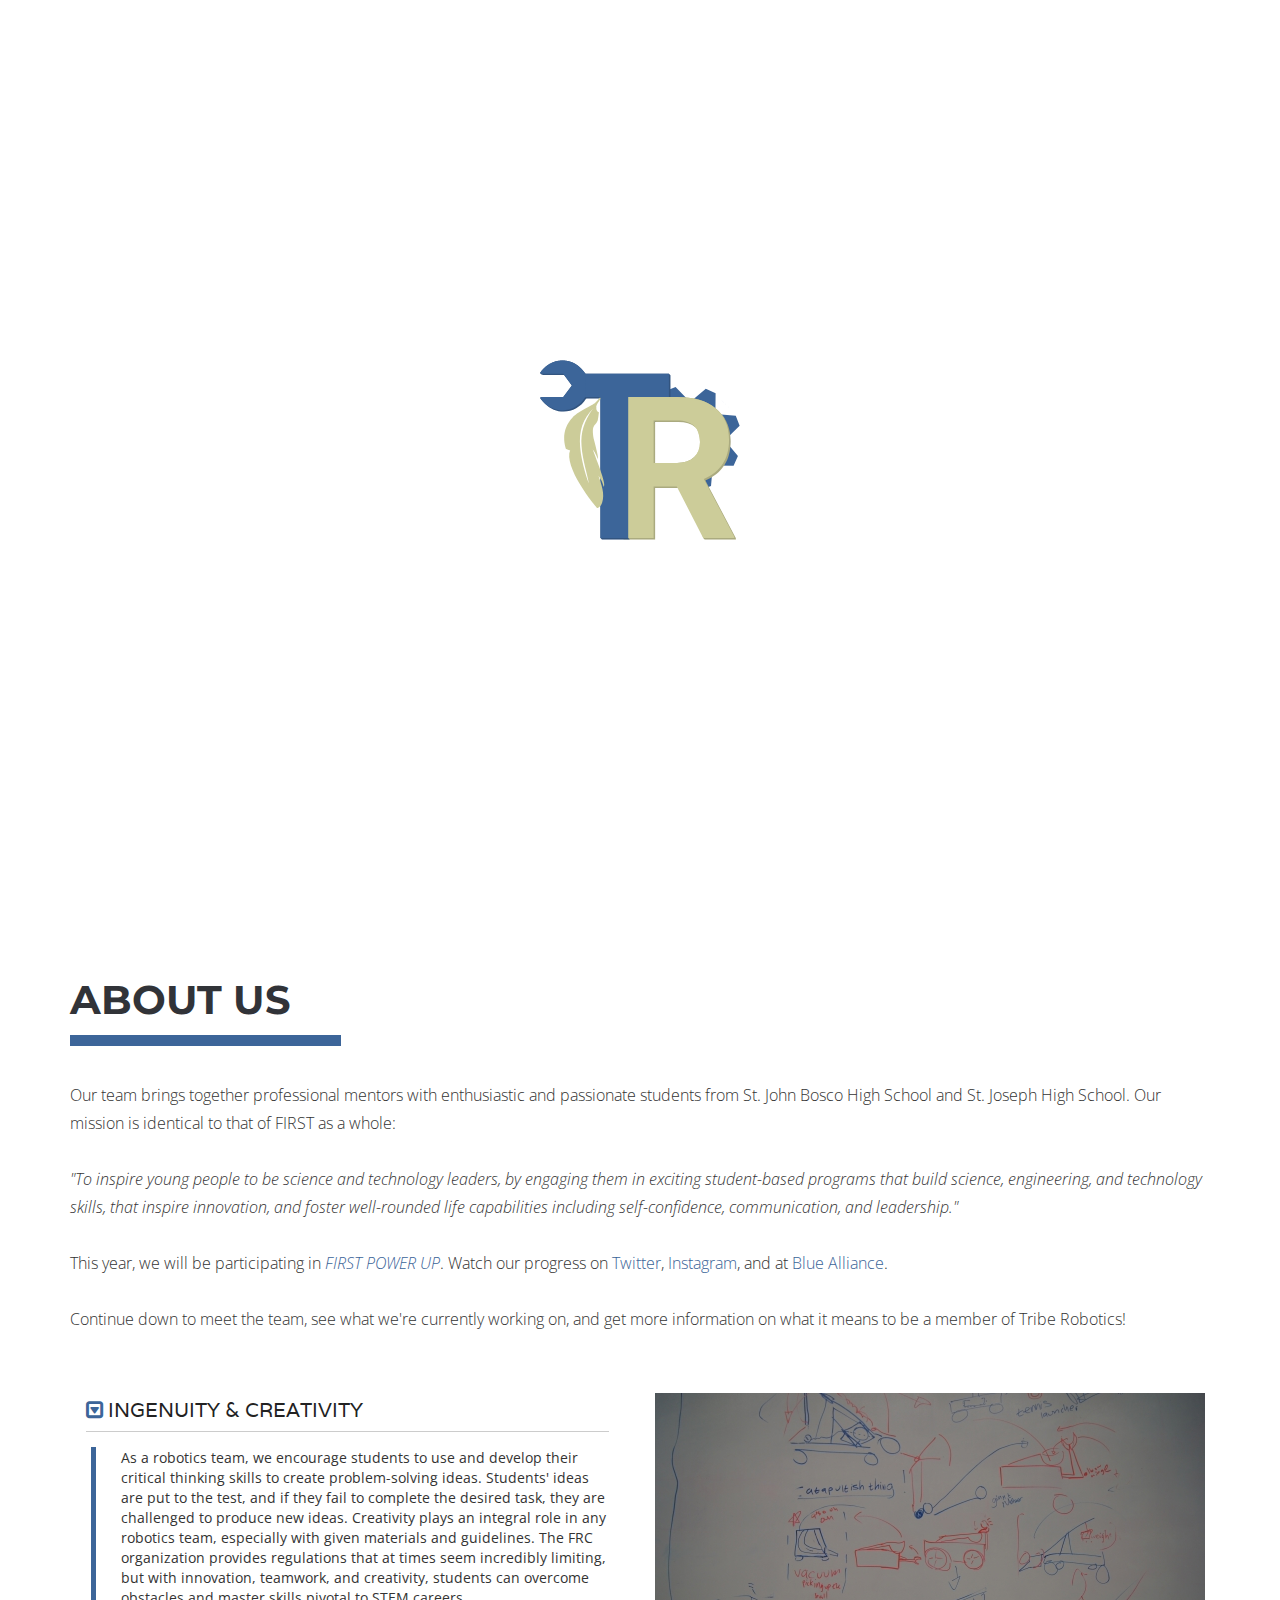
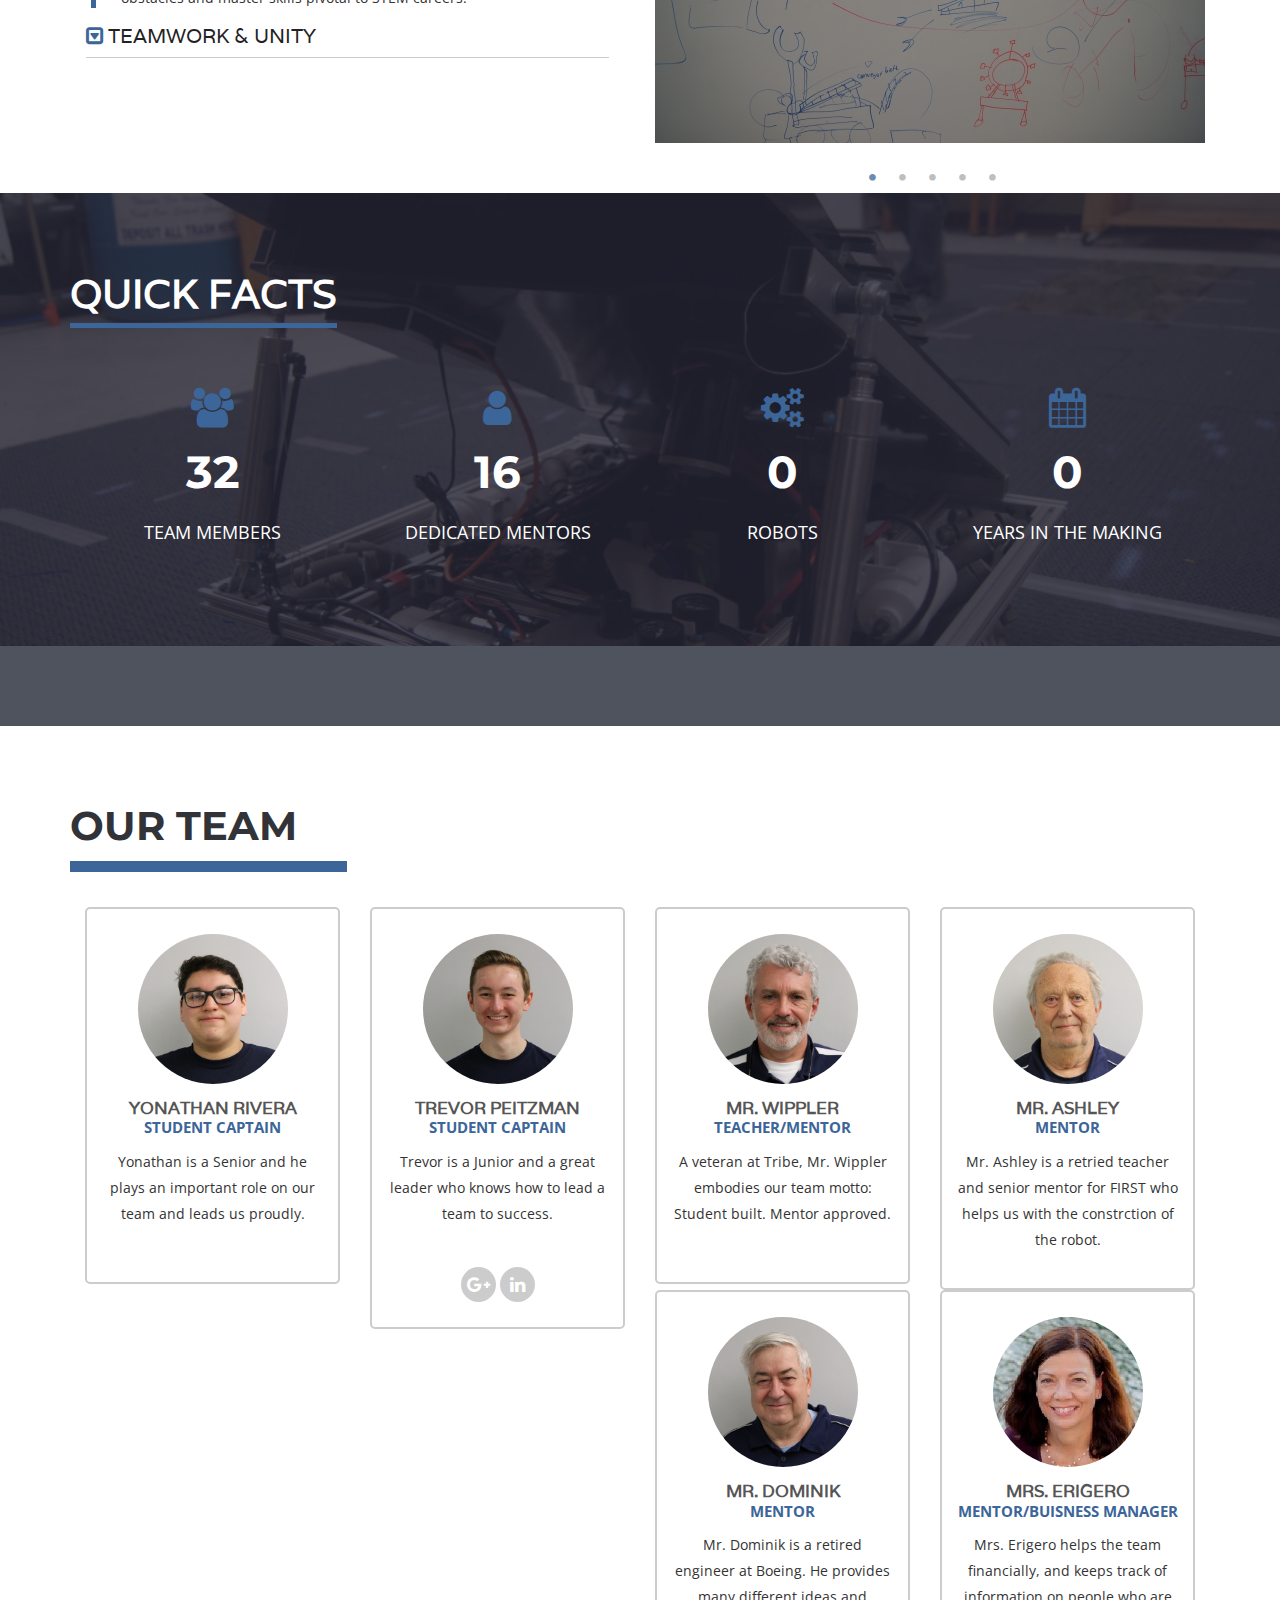
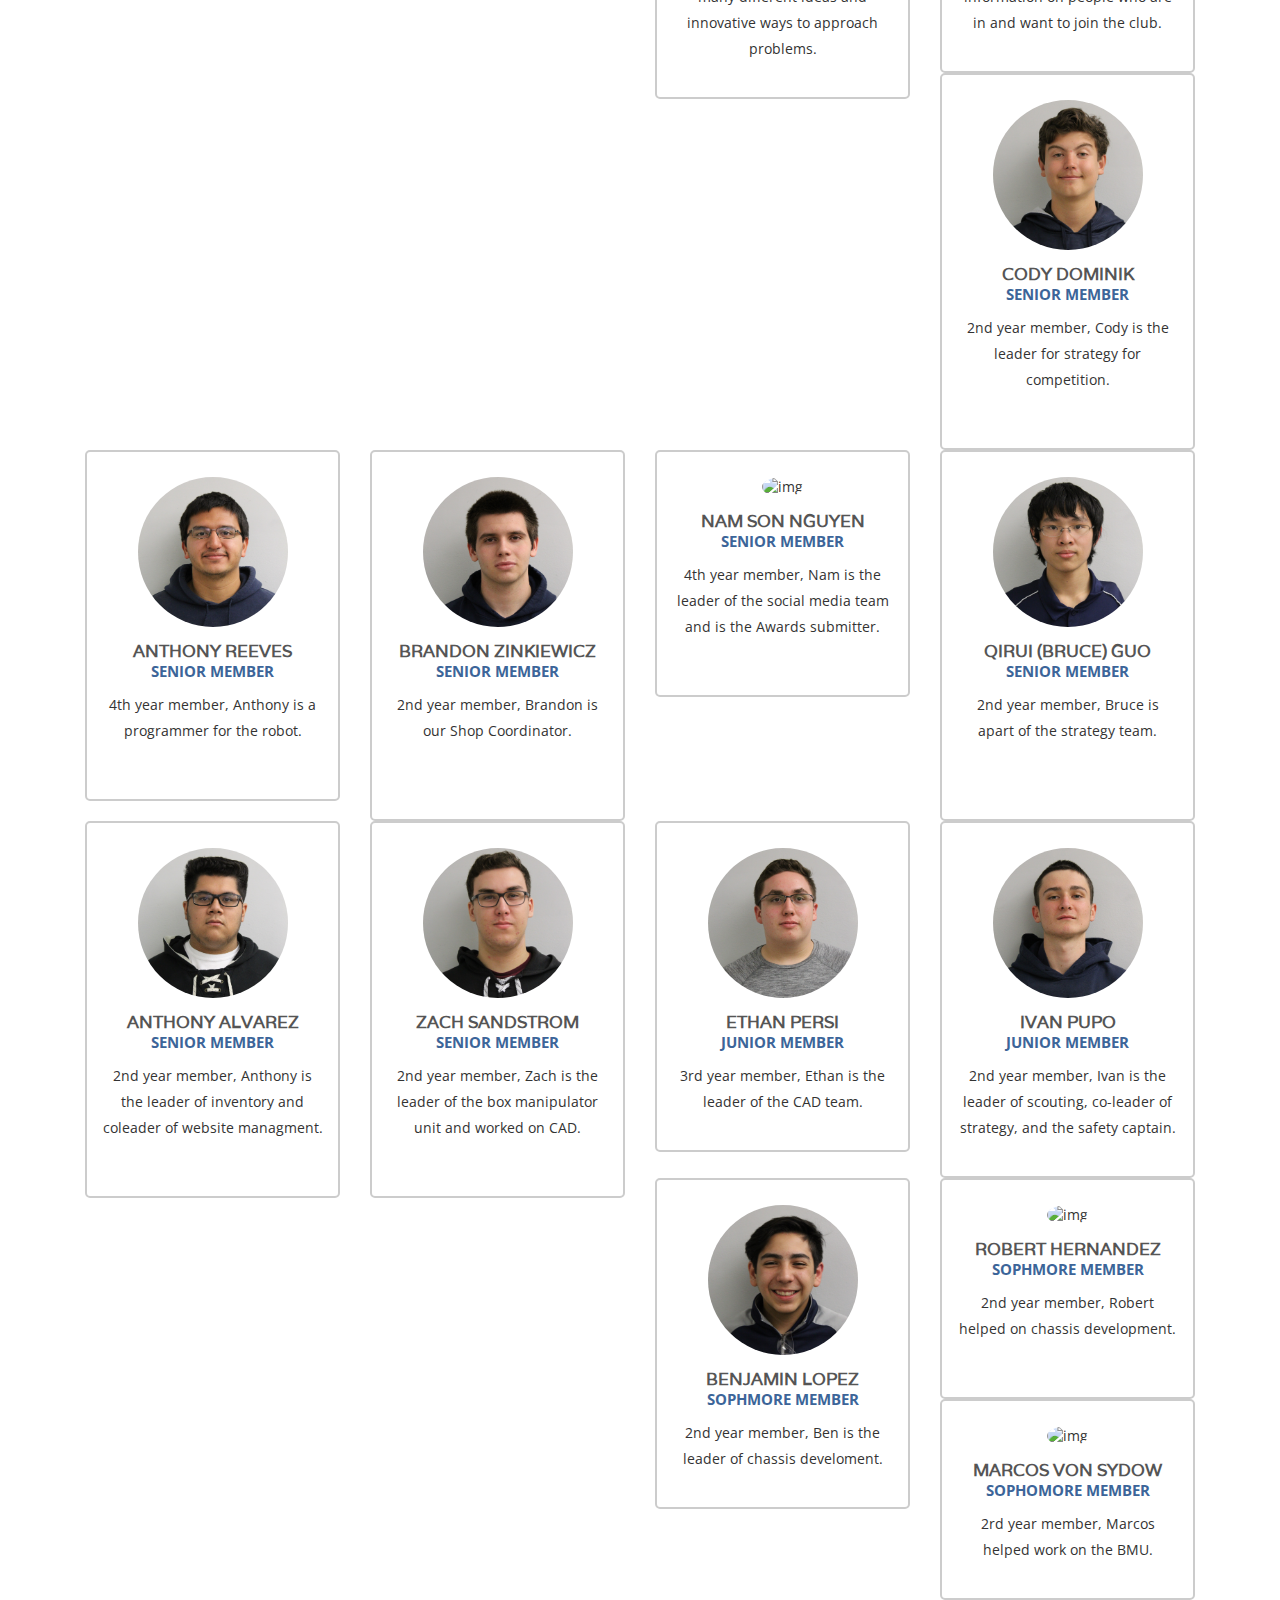
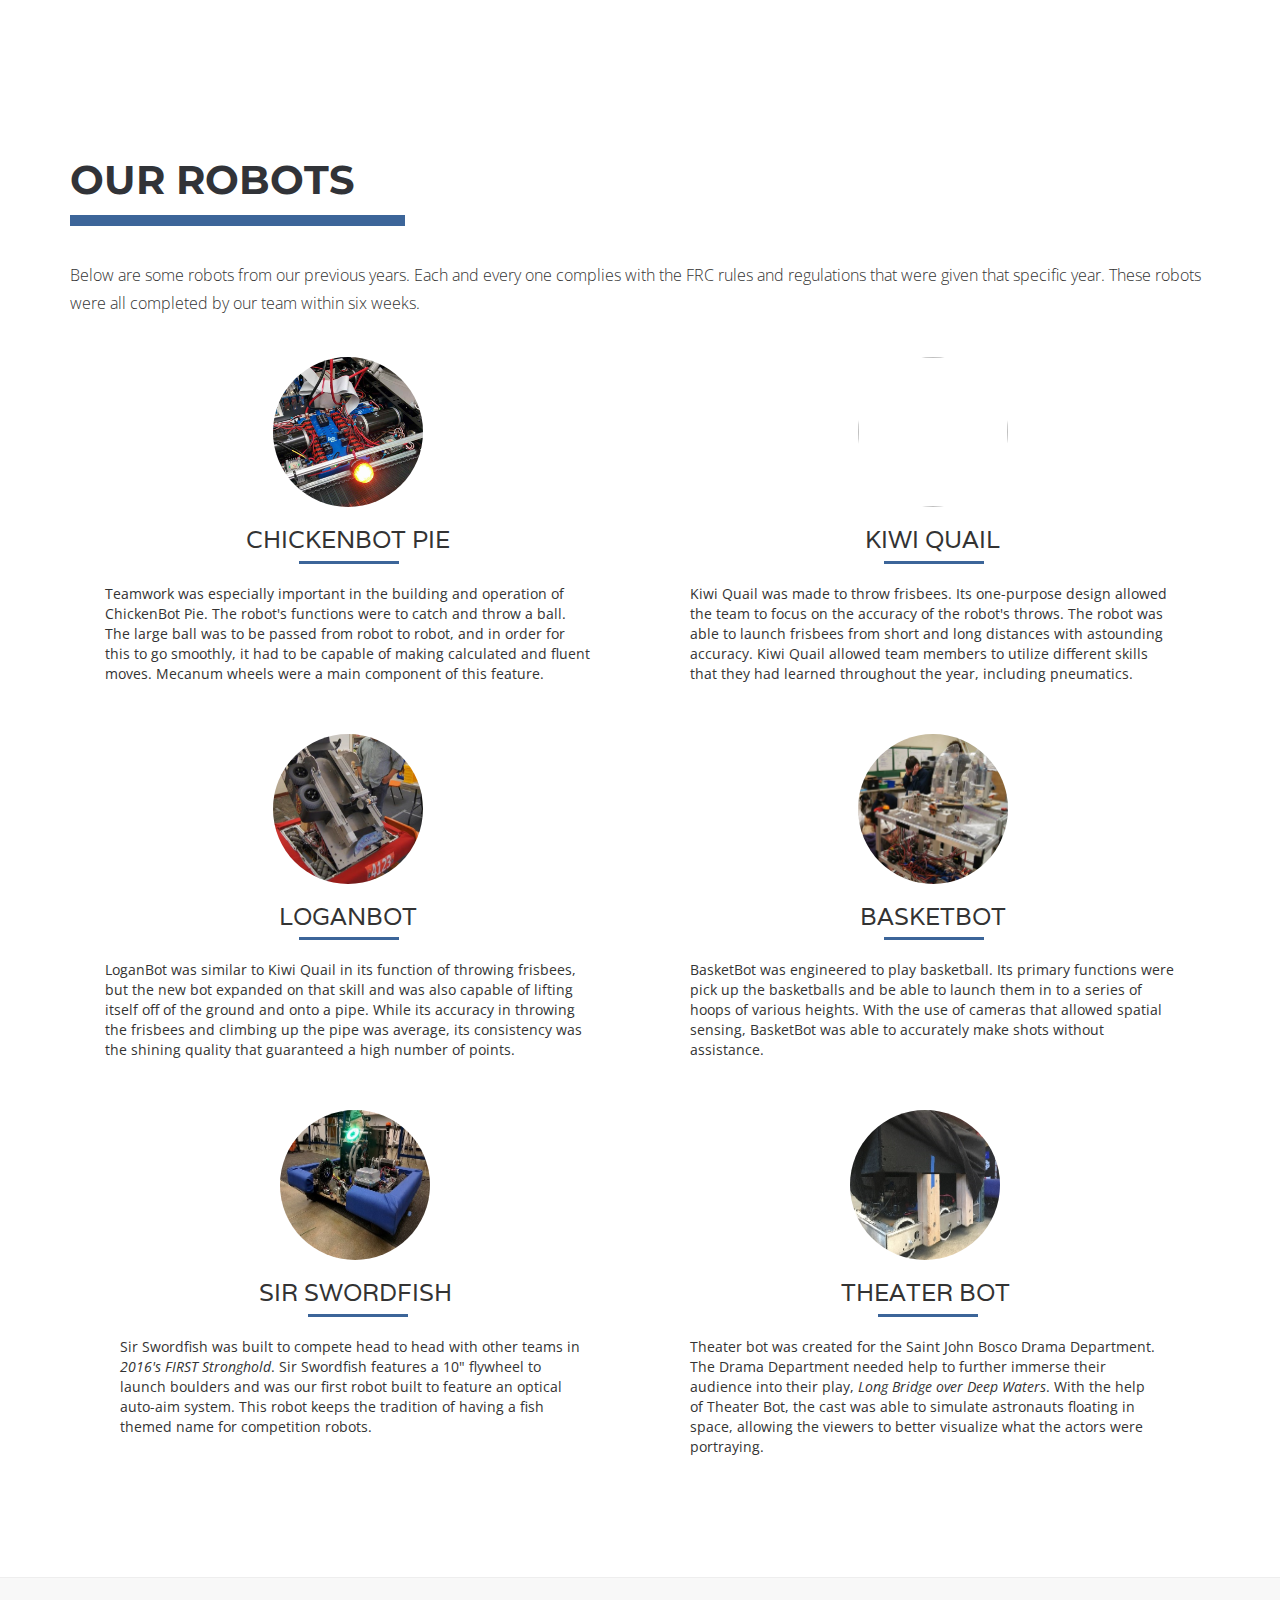
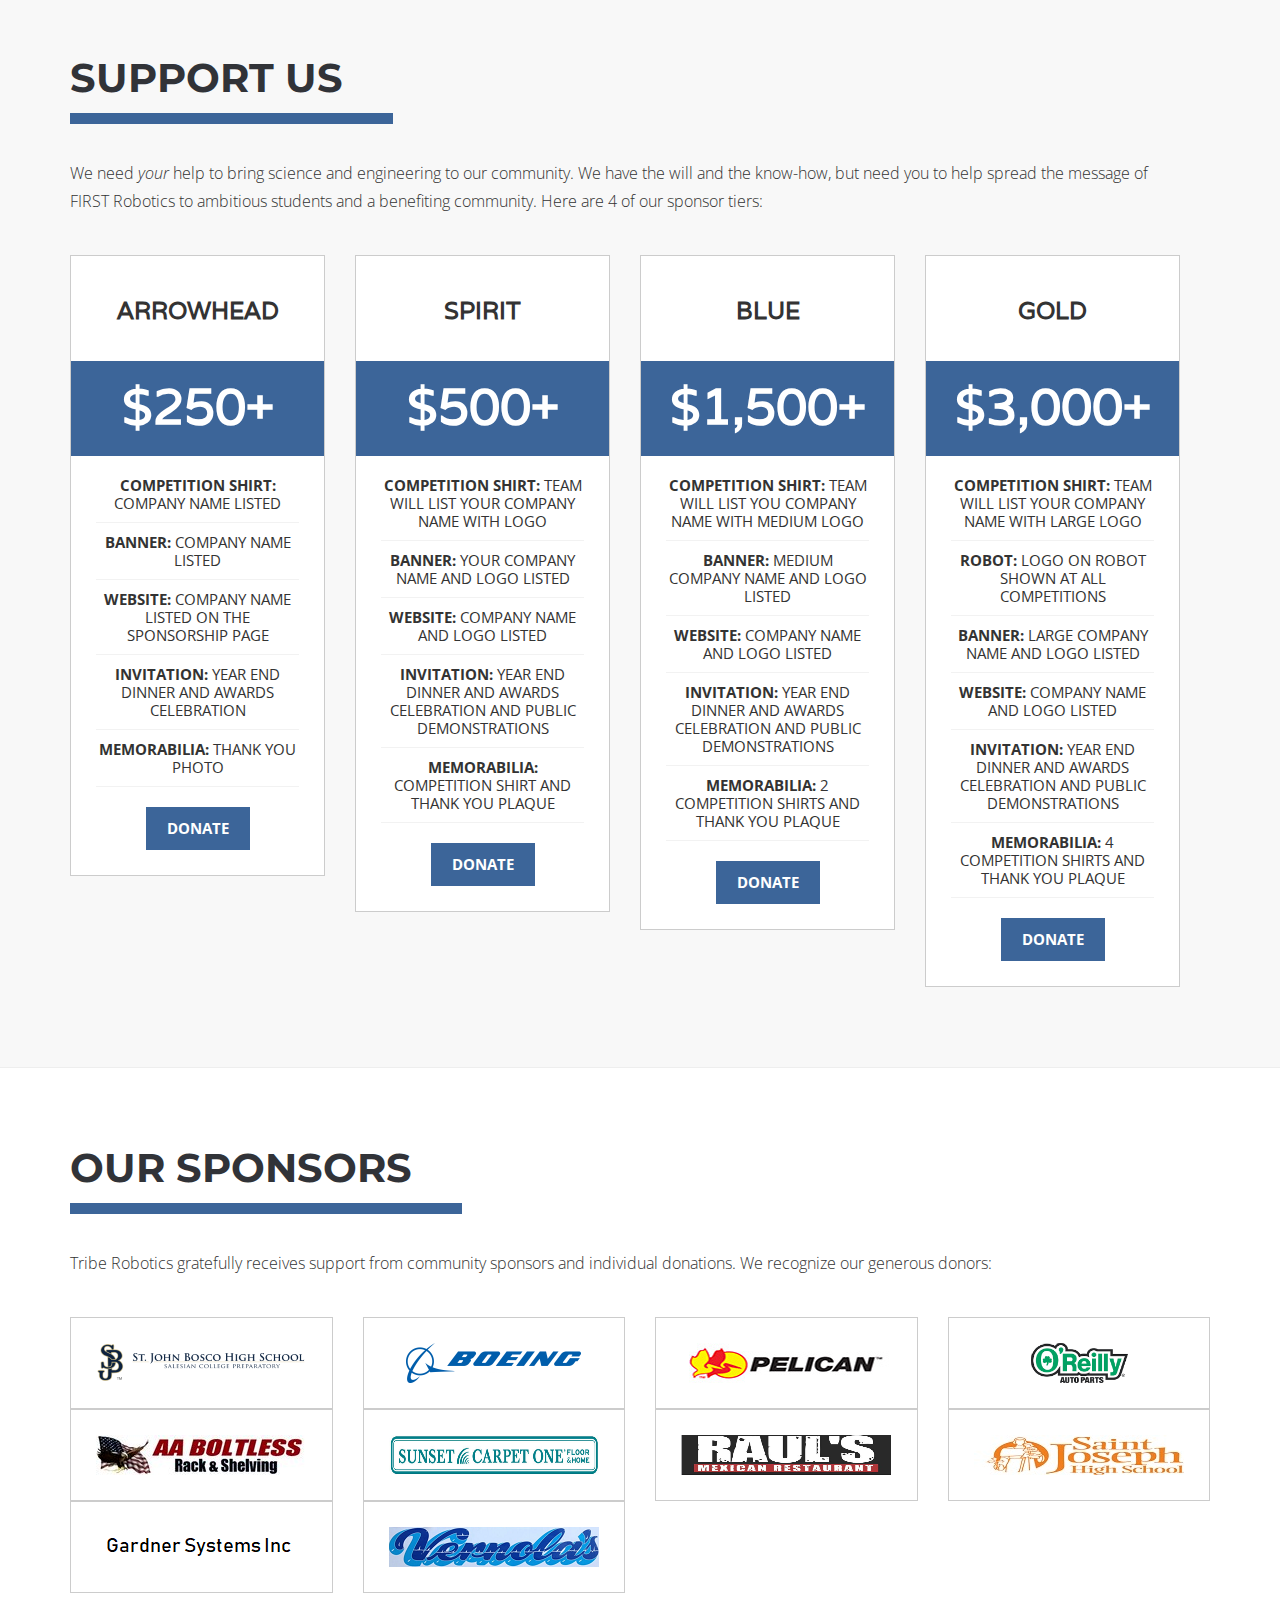
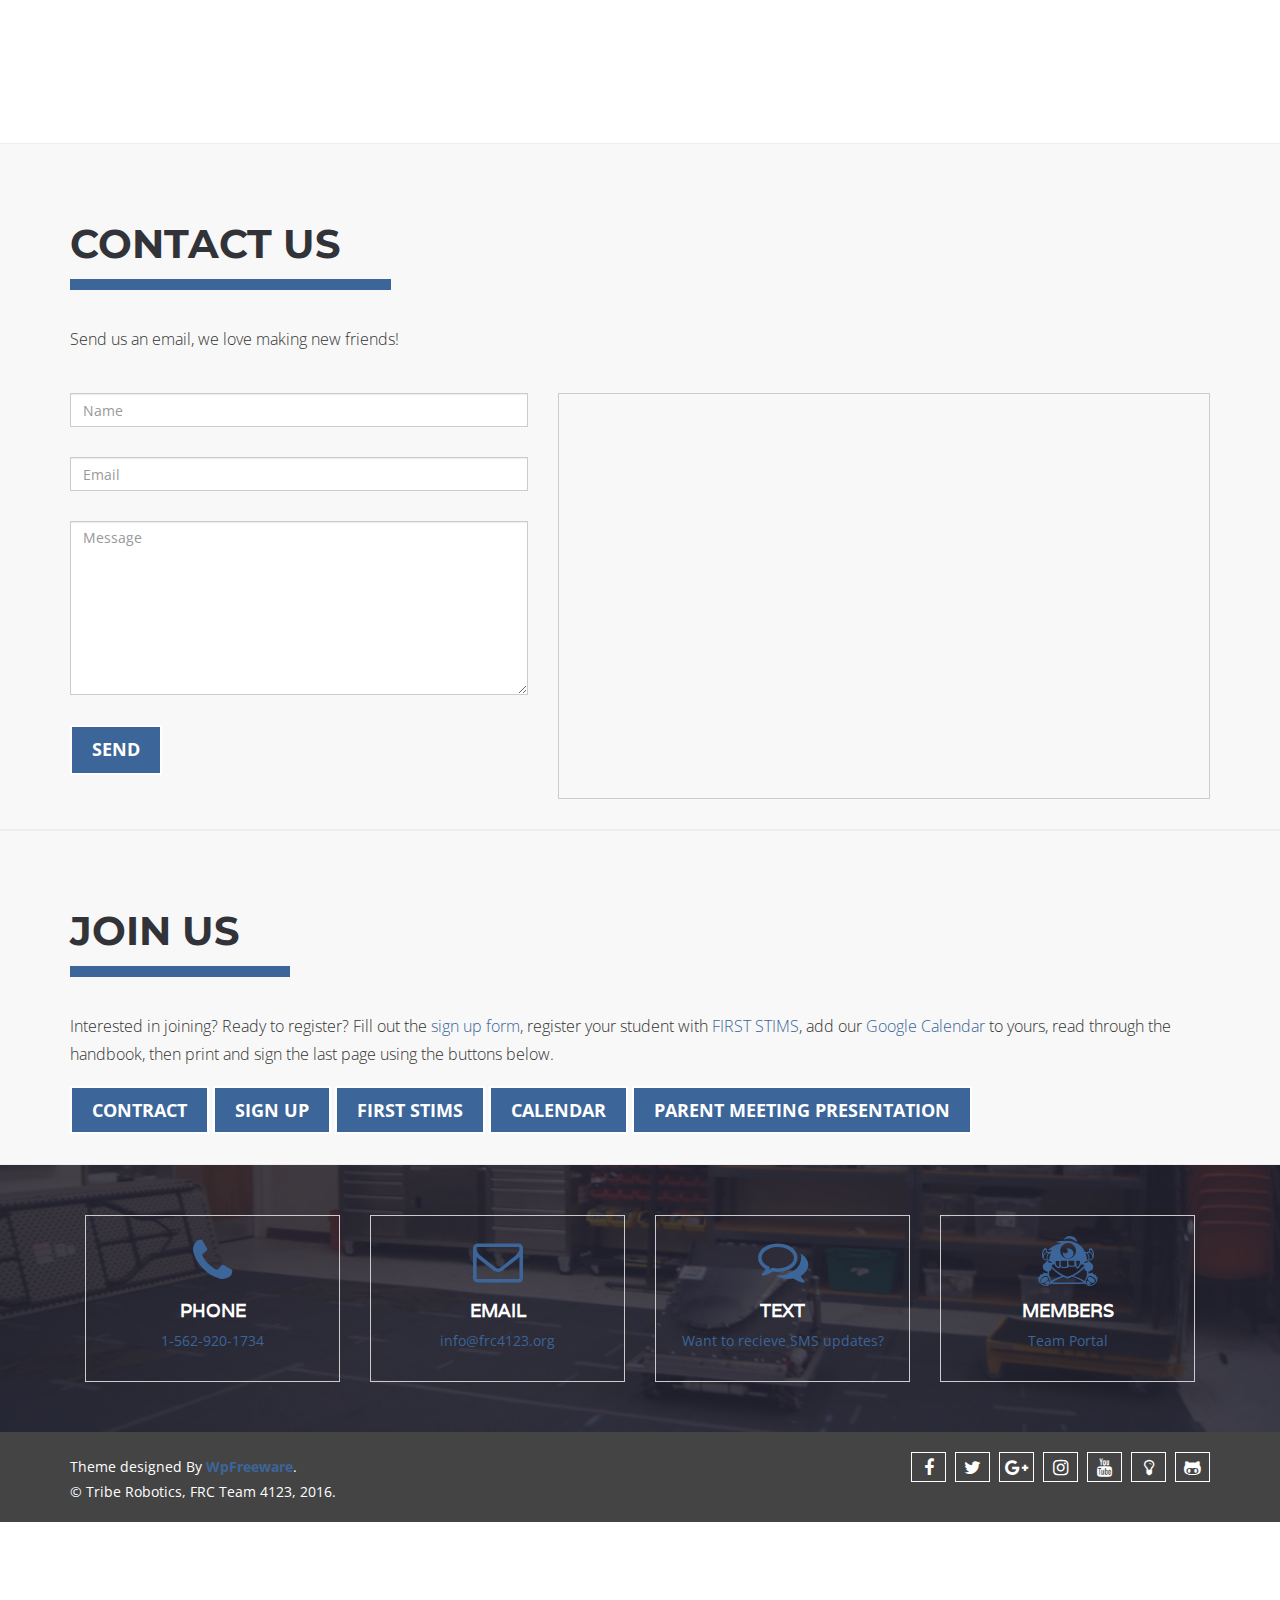
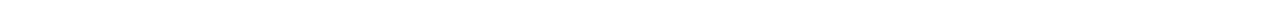
==== commit cb9a6023: "New Picture & Sponsor" ====
--- a/index.html
+++ b/index.html
@@ -338,7 +338,7 @@
                         </div>
                         <!-- SINGLE SLIDE IN THE SLIDER -->
                         <div class="single_iteam">
-                          <img src="img/featureimg/featuredimg_7.jpg" alt="img">
+                          <img src="img/featureimg/featuredimg_7.png" alt="img">
                         </div>
                         <!-- SINGLE SLIDE IN THE SLIDER -->
                         <div class="single_iteam">
@@ -1232,6 +1232,12 @@
                         <img src="img/sponsorprofiles/sponsorprofile_gardnersystems.png" alt="Gardener Systems">
                       </a>
                   </div>
+                <!-- BEGIN SINGLE CLIENT SLIDE#10-->
+                 <div class="col-lg-3 col-md-3 col-sm-3">
+                   <a class="single_client" target="_blank" href="https://www.yelp.com/biz/vernolas-towing-service-norwalk">
+                     <img src="img/sponsorprofiles/sponsorprofile_vtowservice.png" alt="Vernola's Tow Service">
+                   </a>
+                 </div>
                 </div>
               </div>
             </div>
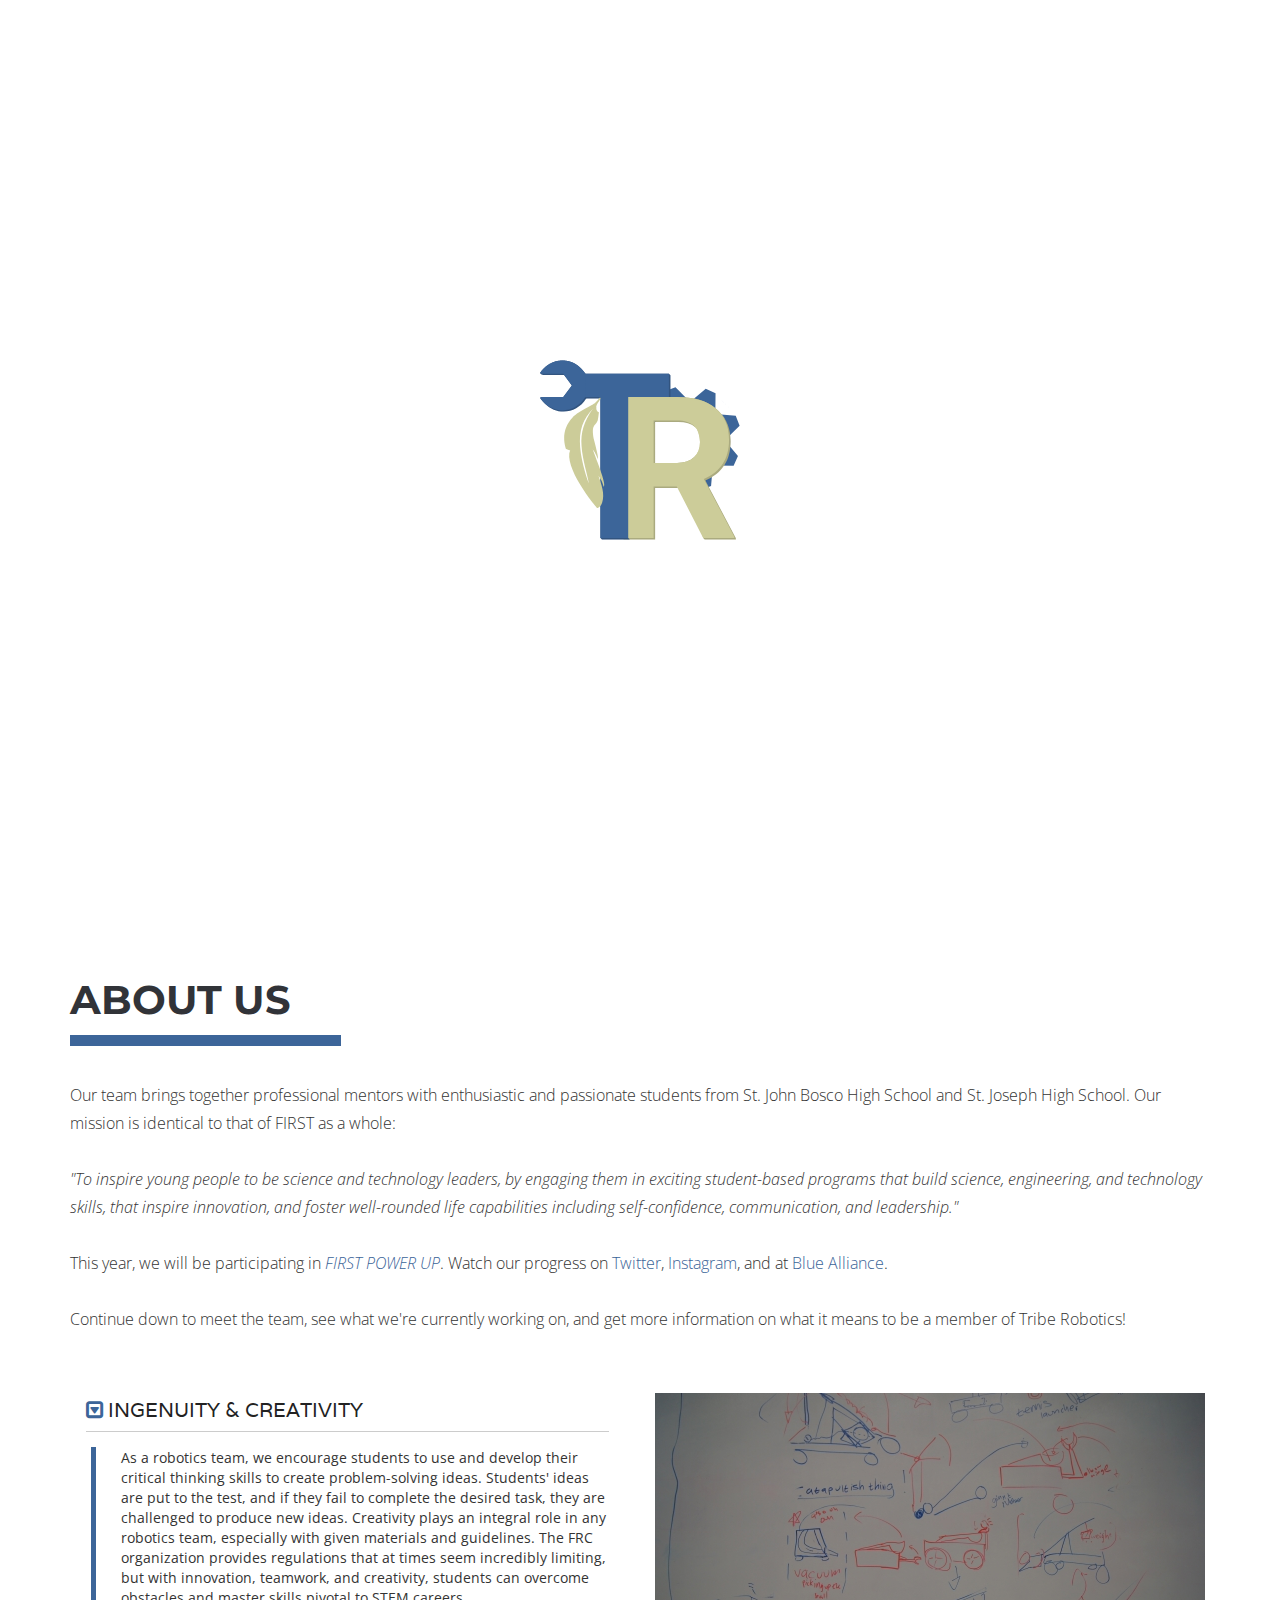
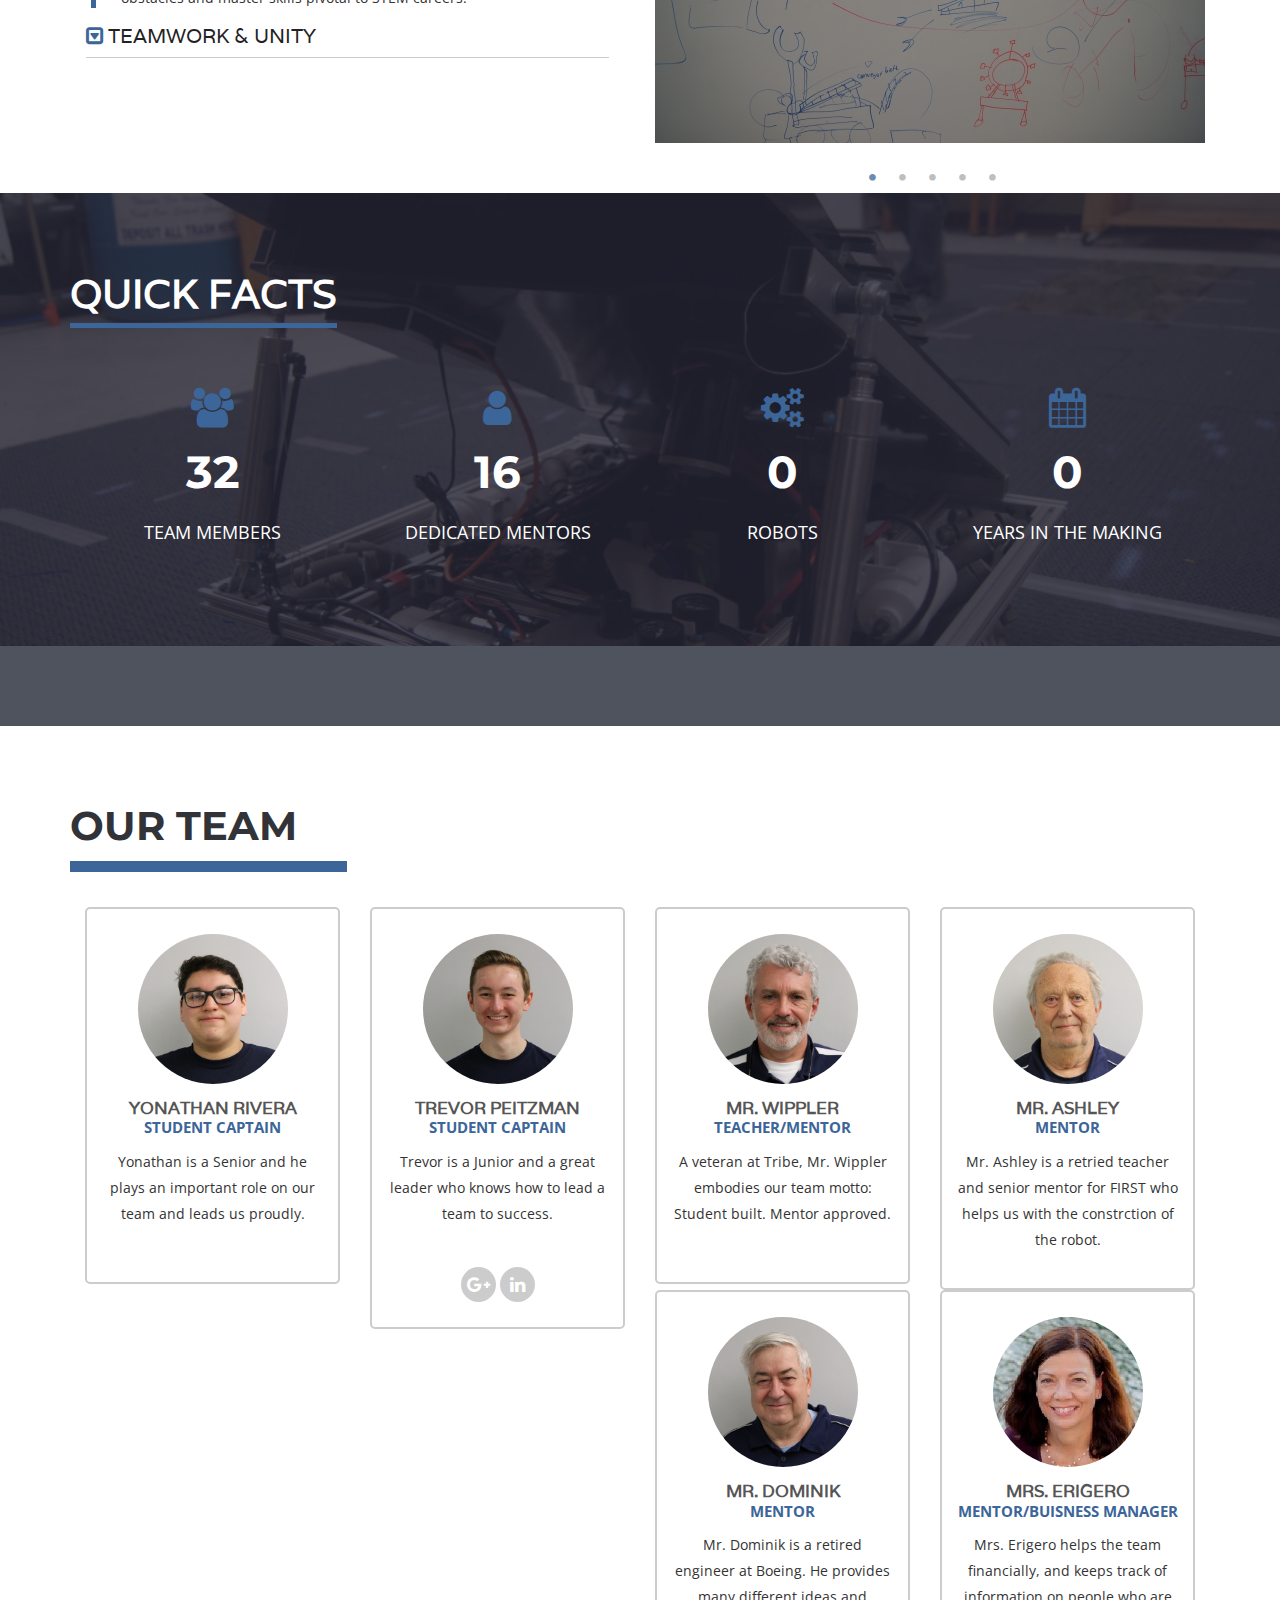
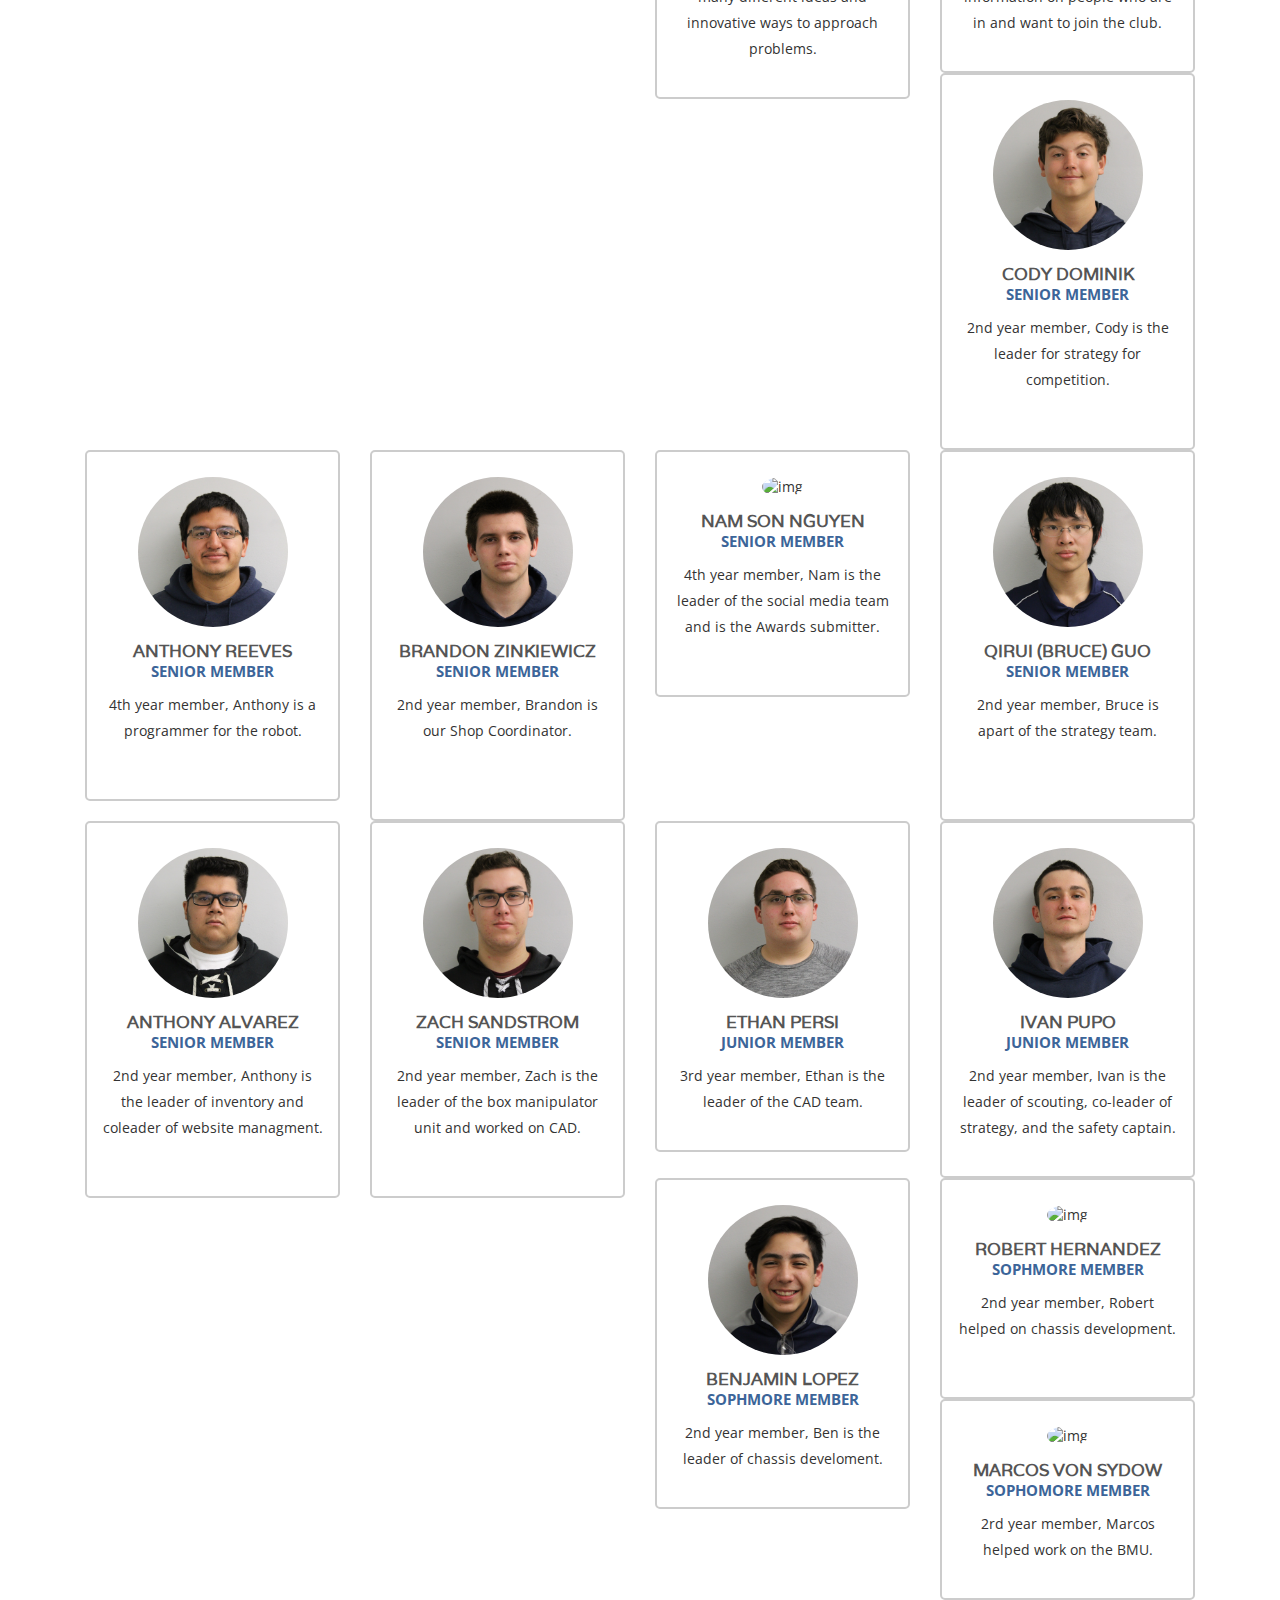
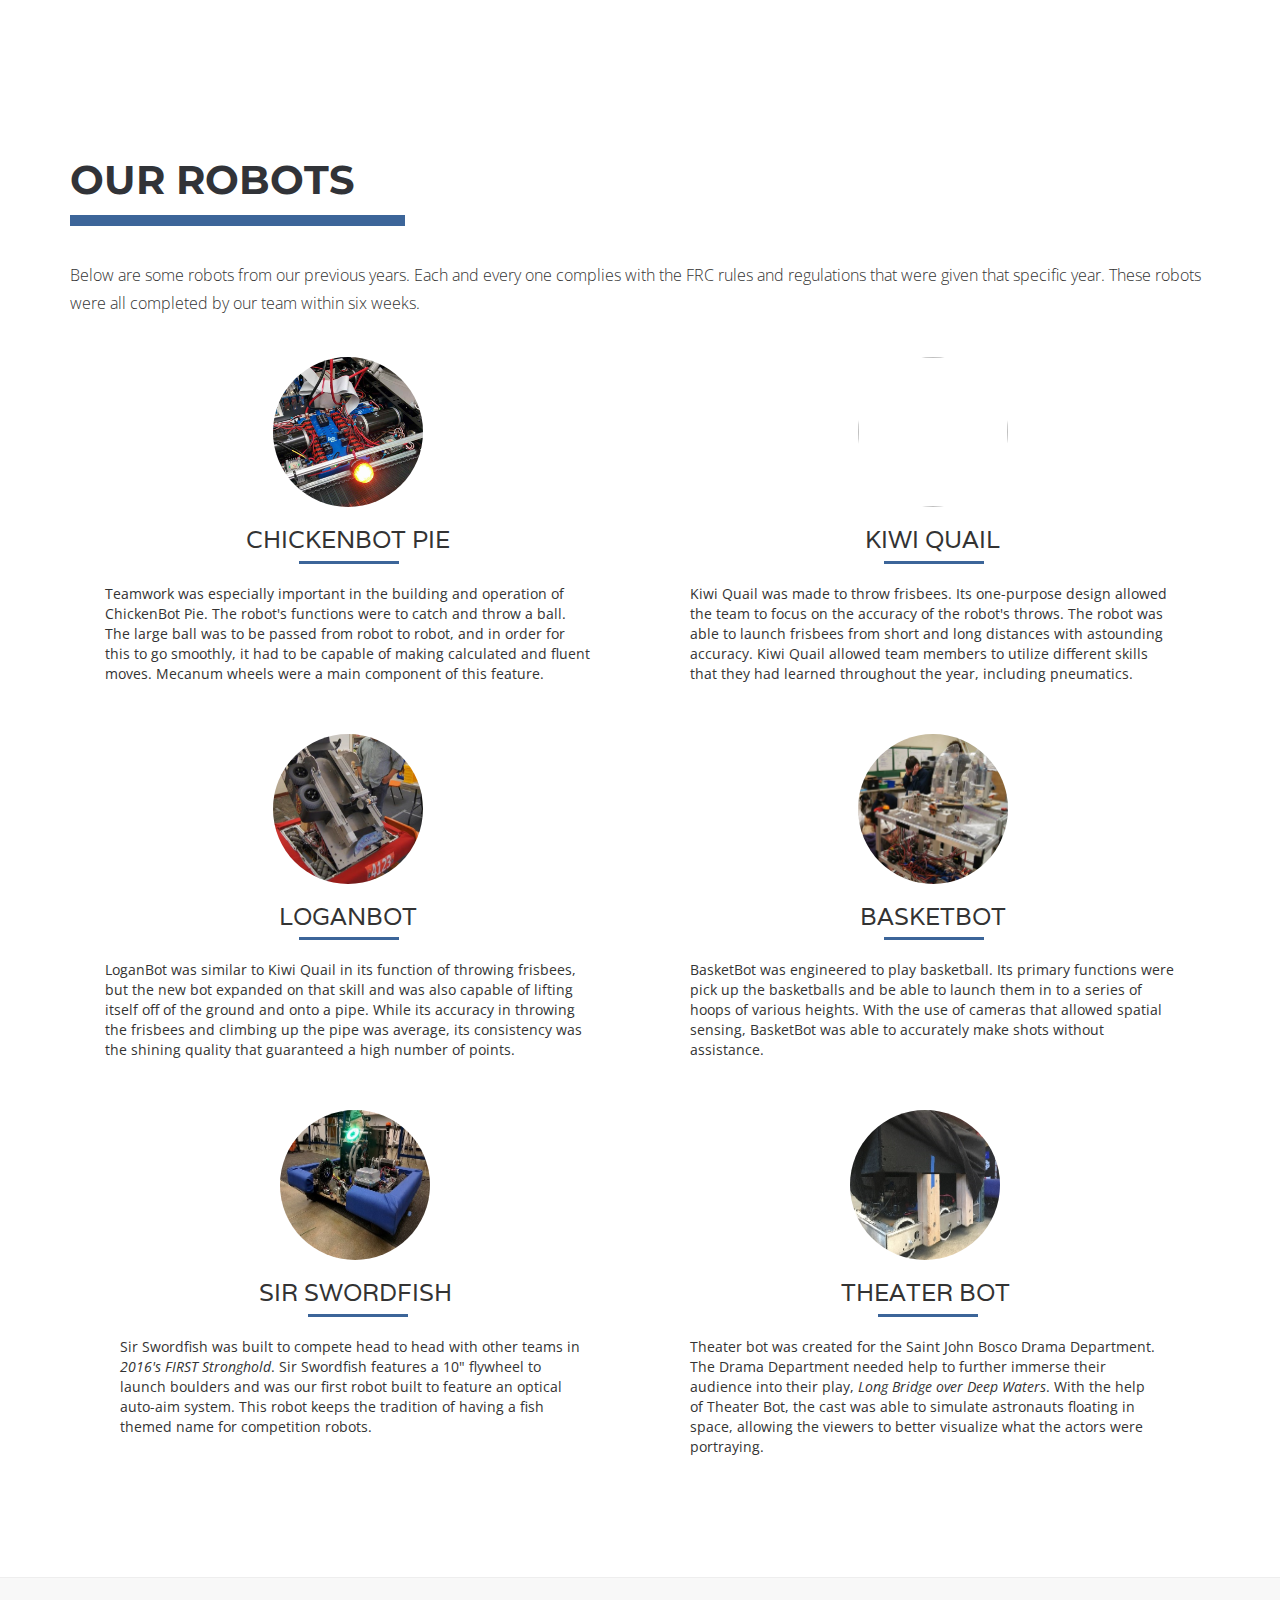
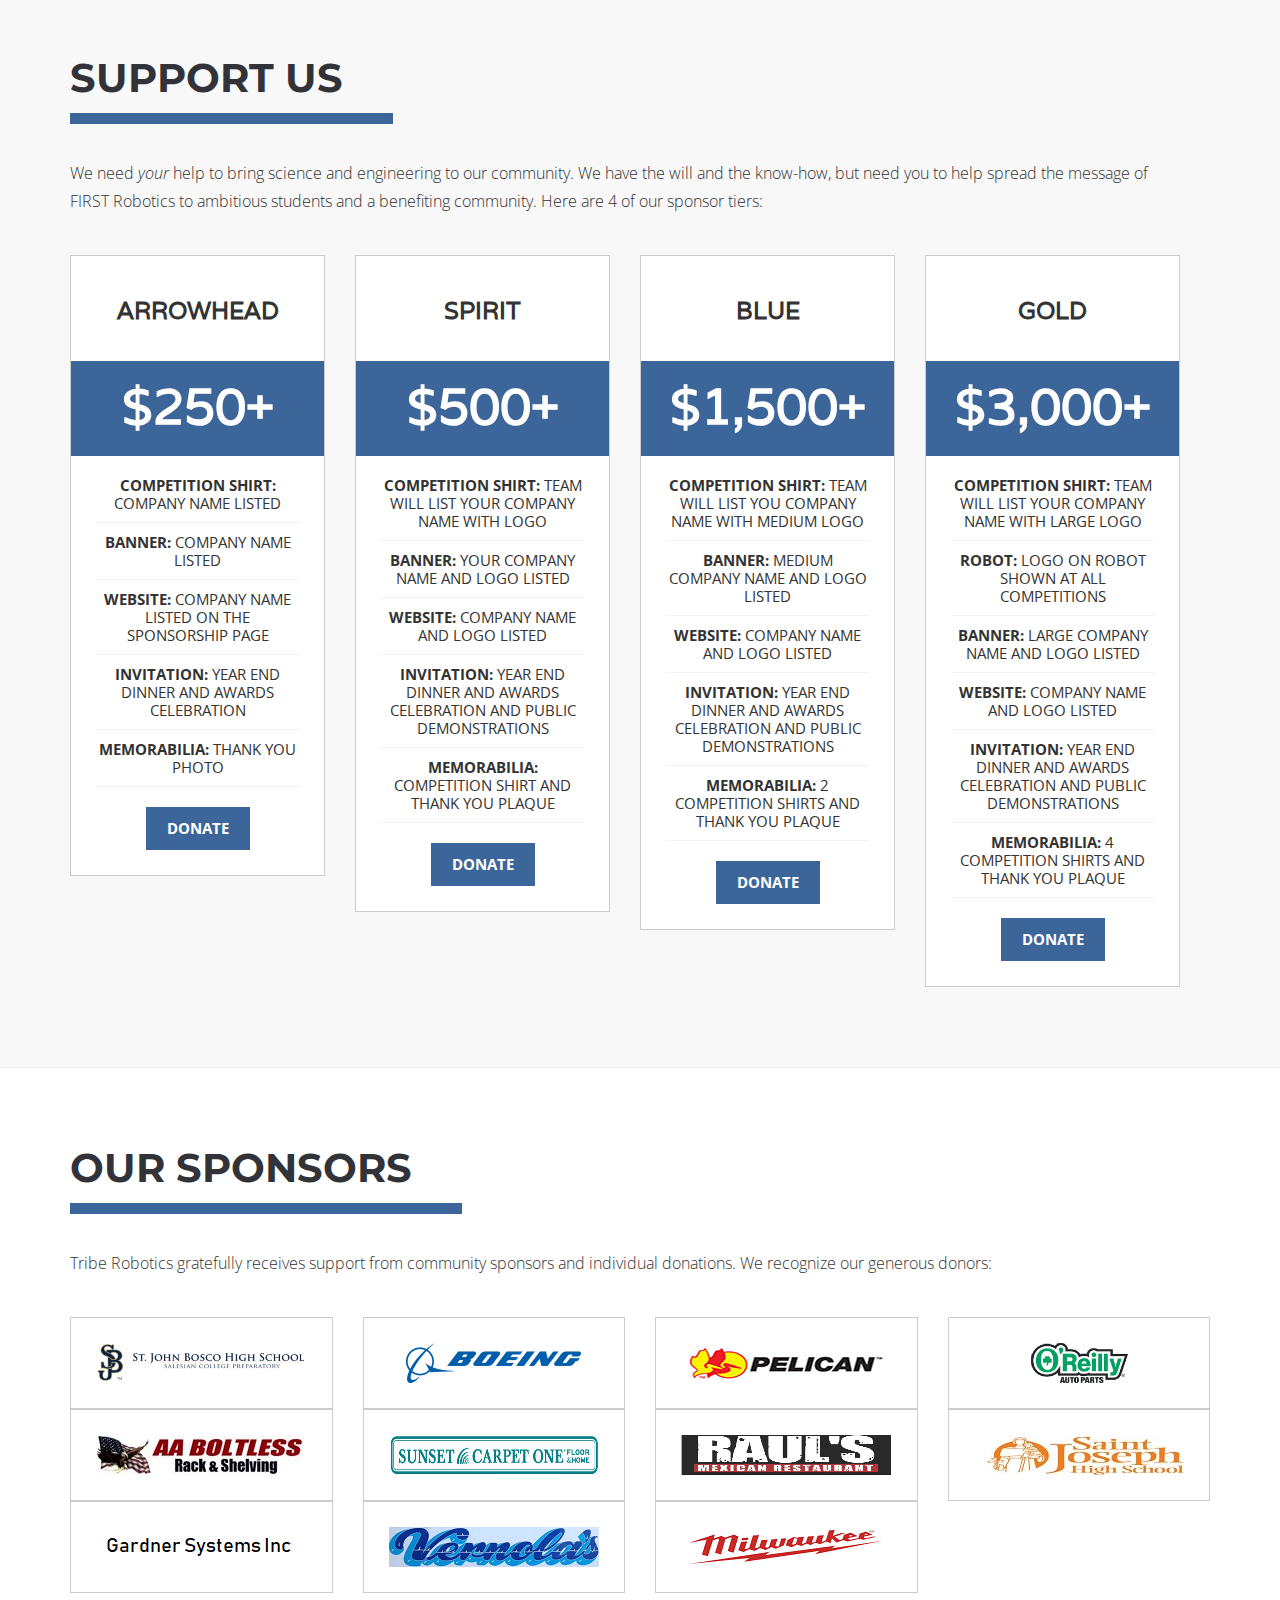
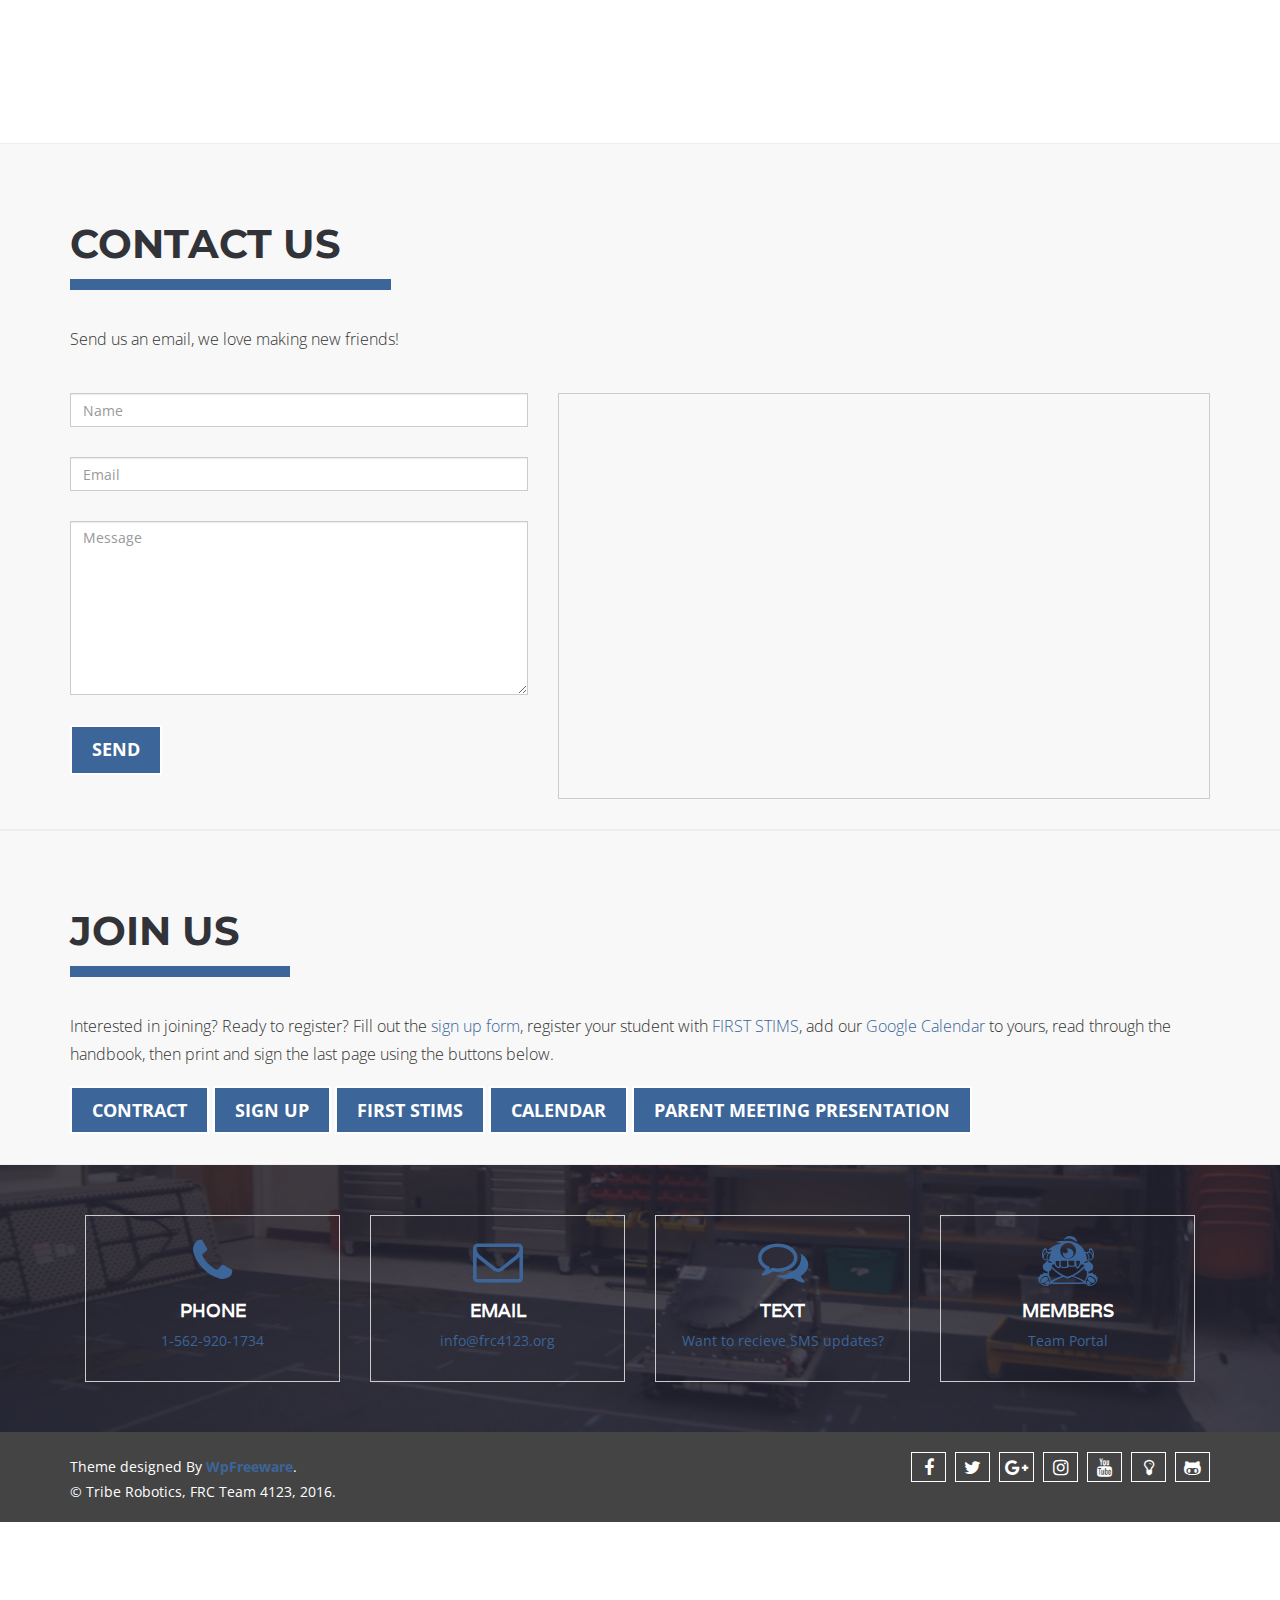
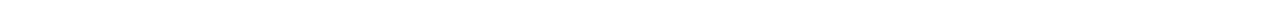
==== commit 2fbe8a34: "Added new Sponsor" ====
--- a/index.html
+++ b/index.html
@@ -1237,6 +1237,13 @@
                    <a class="single_client" target="_blank" href="https://www.yelp.com/biz/vernolas-towing-service-norwalk">
                      <img src="img/sponsorprofiles/sponsorprofile_vtowservice.png" alt="Vernola's Tow Service">
                    </a>
+                   </div>
+                <!-- BEGIN SINGLE CLIENT SLIDE#10-->
+                 <div class="col-lg-3 col-md-3 col-sm-3">
+                   <a class="single_client" target="_blank" href="https://www.milwaukeetool.com/">
+                     <img src="img/sponsorprofiles/sponsorprofile_milwaukee.png" alt="Milwaukee">
+                   </a>
+                 </div>
                  </div>
                 </div>
               </div>
